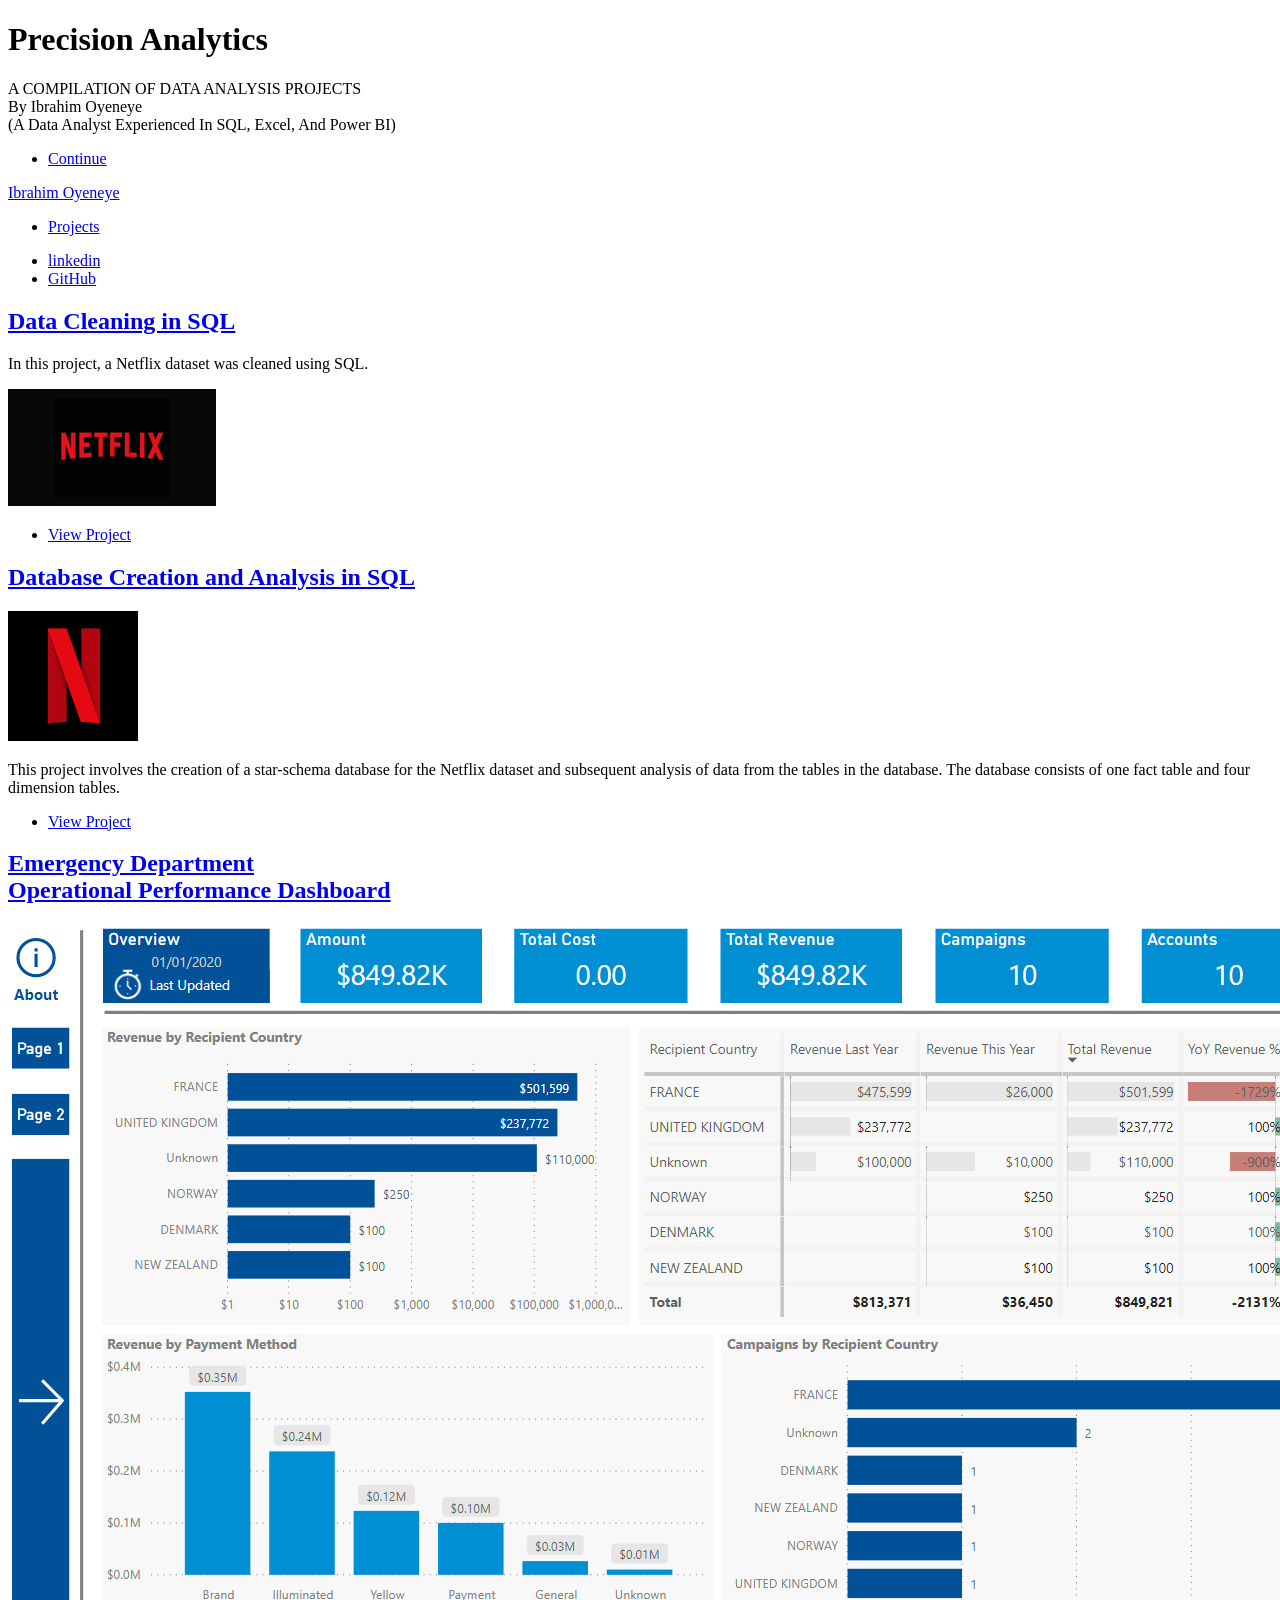
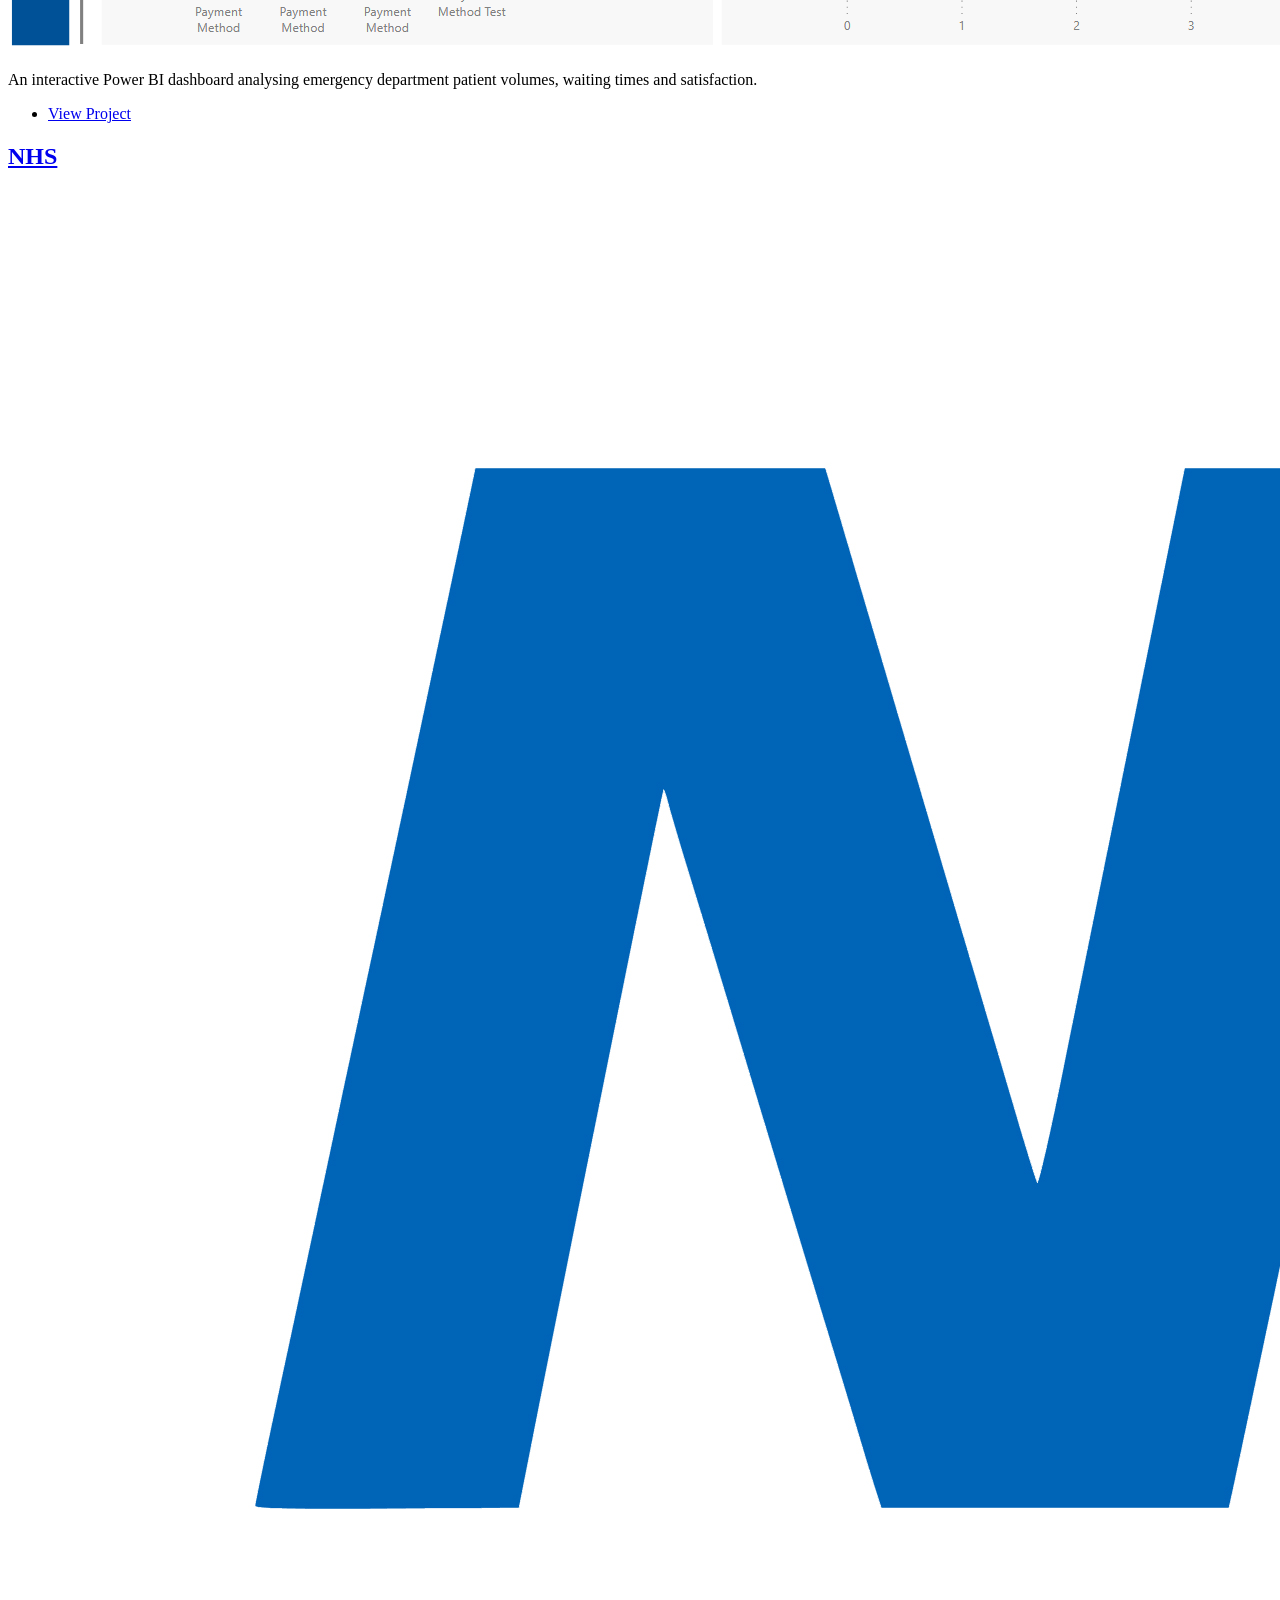
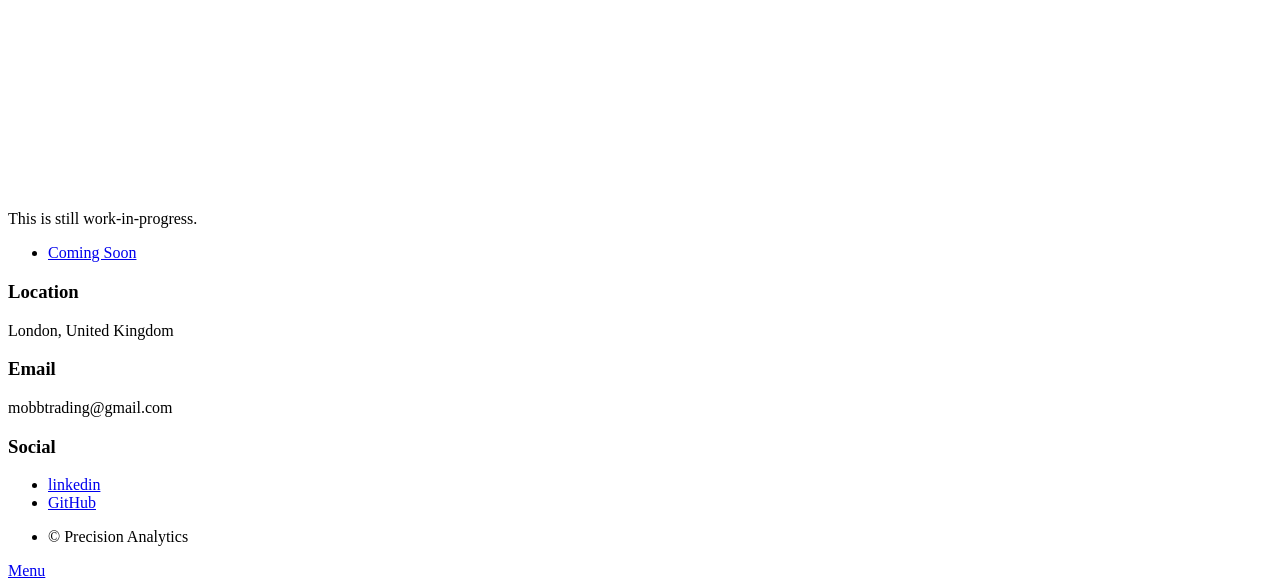
==== index.html @ 476dba78 "Update index.html Added the emergency room operational performance dashboard." ====
<!DOCTYPE HTML>
<!--
	Massively by HTML5 UP
	html5up.net | @ajlkn
	Free for personal and commercial use under the CCA 3.0 license (html5up.net/license)
-->
<html>
	<head>
		<title>Precision Analytics Portfolio</title>
		<meta charset="utf-8" />
		<meta name="viewport" content="width=device-width, initial-scale=1, user-scalable=no" />
		<link rel="stylesheet" href="assets/css/main.css" />
		<noscript><link rel="stylesheet" href="assets/css/noscript.css" /></noscript>
	</head>
	<body class="is-preload">

		<!-- Wrapper -->
			<div id="wrapper" class="fade-in">

				<!-- Intro -->
					<div id="intro">
						<h1>Precision Analytics<br />
						</h1>
						<p style="text-transform: uppercase;">A Compilation of Data Analysis Projects</a><br />
							<span style="text-transform: capitalize;">by Ibrahim Oyeneye <br />
							<span style="text-transform: capitalize;">(A Data Analyst Experienced in SQL, Excel, and Power BI)</a></p>
						<ul class="actions">
							<li><a href="#header" class="button icon solid solo fa-arrow-down scrolly">Continue</a></li>
						</ul>
					</div>

				<!-- Header -->
					<header id="header">
						<a href="index.html" class="logo">Ibrahim Oyeneye</a>
					</header>

				<!-- Nav -->
					<nav id="nav">
						<ul class="links">
							<li class="active"><a href="index.html">Projects</a></li>
							
						</ul>
						<ul class="icons">
							<li><a href="https://www.linkedin.com/in/ibrahim-ademola-oyeneye-aca-0a374046/" class="icon brands alt fa-linkedin"><span class="label">linkedin</span></a></li>
							<li><a href="https://github.com/ioyeneye?tab=repositories" class="icon brands alt fa-github"><span class="label">GitHub</span></a></li>
						</ul>
					</nav>

				<!-- Main -->
					<div id="main">

						<!-- Featured Post -->
							<article class="post featured">
								<header class="major">
									<h2><a href="https://github.com/iamoyeneye/Netflix/blob/main/Netflix_Data_Cleaning.sql">Data Cleaning in SQL<br />
									</a></h2>
									<p>In this project, a Netflix dataset was cleaned using SQL.</p>
								</header>
								<a href="https://github.com/iamoyeneye/Netflix/blob/main/Netflix_Data_Cleaning.sql" class="image main"><img src="images/Netflix" alt="" /></a>
								<ul class="actions special">
									<li><a href="https://github.com/iamoyeneye/Netflix/blob/main/Netflix_Data_Cleaning.sql" class="button large">View Project</a></li>
								</ul>
							</article>

						<!-- Posts -->
							<section class="posts">
								<article>
									<header>
										
										<h2><a href="https://github.com/iamoyeneye/Netflix/blob/main/Netflix_Database_Creation_and_Analysis.sql">Database Creation and Analysis in SQL<br />
										</a></h2>
									</header>
									<a href="https://github.com/iamoyeneye/Netflix/blob/main/Netflix_Database_Creation_and_Analysis.sql" class="image fit"><img src="images/Netflix Logo" alt="" /></a>
									<p>This project involves the creation of a star-schema database for the Netflix dataset and subsequent analysis of data from the tables in the database. The database consists of one fact table and four dimension tables.</p>
									<ul class="actions special">
										<li><a href="https://github.com/iamoyeneye/Netflix/blob/main/Netflix_Database_Creation_and_Analysis.sql" class="button">View Project</a></li>
									</ul>
								</article>
								<article>
									<header>
										
										<h2><a href="emergency-department-dashboard.html">Emergency Department<br />
										Operational Performance Dashboard</a></h2>
									</header>
									<a href="emergency-department-dashboard.html" class="image fit">
										<img src="images/PowerBI" alt="Emergency Department Operational Performance Dashboard" />
									</a>
									<p>
										An interactive Power BI dashboard analysing emergency department
    									patient volumes, waiting times and satisfaction.
									</p>
									<ul class="actions special">
										<li><a href="emergency-department-dashboard.html class="button">View Project</a></li>
									</ul>
								</article>
								<article>			
									<header>
										
										<h2><a href="#">NHS<br />
										</a></h2>
									</header>
									<a href="#" class="image fit"><img src="images/NHS.jpg" alt="" /></a>
									<p>This is still work-in-progress.</p>
									<ul class="actions special">
										<li><a href="#" class="button">Coming Soon</a></li>
									</ul>
								</article>
								
							</section>

						

					</div>

				<!-- Footer -->
					<footer id="footer">
						
						<section class="split contact">
							<section class="alt">
								<h3>Location</h3>
								<p>London, United Kingdom</p>
							</section>
							<section>
								<h3>Email</h3>
								<p>mobbtrading@gmail.com</p>
							</section>
							<section>
								<h3>Social</h3>
								<ul class="icons alt">
									<li><a href="https://www.linkedin.com/in/ibrahim-ademola-oyeneye-aca-0a374046/" class="icon brands alt fa-linkedin"><span class="label">linkedin</span></a></li>
									<li><a href="https://github.com/ioyeneye?tab=repositories" class="icon brands alt fa-github"><span class="label">GitHub</span></a></li>
								</ul>
							</section>
						</section>
					</footer>

				<!-- Copyright -->
					<div id="copyright">
						<ul><li>&copy; Precision Analytics</li>
					</div>

			</div>

		<!-- Scripts -->
			<script src="assets/js/jquery.min.js"></script>
			<script src="assets/js/jquery.scrollex.min.js"></script>
			<script src="assets/js/jquery.scrolly.min.js"></script>
			<script src="assets/js/browser.min.js"></script>
			<script src="assets/js/breakpoints.min.js"></script>
			<script src="assets/js/util.js"></script>
			<script src="assets/js/main.js"></script>

	</body>
</html>
---- assets/css/main.css ----
@import url(fontawesome-all.min.css);
@import url("https://fonts.googleapis.com/css?family=Merriweather:300,700,300italic,700italic|Source+Sans+Pro:900");

/*
	Massively by HTML5 UP
	html5up.net | @ajlkn
	Free for personal and commercial use under the CCA 3.0 license (html5up.net/license)
*/

html, body, div, span, applet, object,
iframe, h1, h2, h3, h4, h5, h6, p, blockquote,
pre, a, abbr, acronym, address, big, cite,
code, del, dfn, em, img, ins, kbd, q, s, samp,
small, strike, strong, sub, sup, tt, var, b,
u, i, center, dl, dt, dd, ol, ul, li, fieldset,
form, label, legend, table, caption, tbody,
tfoot, thead, tr, th, td, article, aside,
canvas, details, embed, figure, figcaption,
footer, header, hgroup, menu, nav, output, ruby,
section, summary, time, mark, audio, video {
	margin: 0;
	padding: 0;
	border: 0;
	font-size: 100%;
	font: inherit;
	vertical-align: baseline;}

article, aside, details, figcaption, figure,
footer, header, hgroup, menu, nav, section {
	display: block;}

body {
	line-height: 1;
}

ol, ul {
	list-style: none;
}

blockquote, q {
	quotes: none;
}

	blockquote:before, blockquote:after, q:before, q:after {
		content: '';
		content: none;
	}

table {
	border-collapse: collapse;
	border-spacing: 0;
}

body {
	-webkit-text-size-adjust: none;
}

mark {
	background-color: transparent;
	color: inherit;
}

input::-moz-focus-inner {
	border: 0;
	padding: 0;
}

input, select, textarea {
	-moz-appearance: none;
	-webkit-appearance: none;
	-ms-appearance: none;
	appearance: none;
}

/* Basic */

	@-ms-viewport {
		width: device-width;
	}

	body {
		-ms-overflow-style: scrollbar;
	}

	@media screen and (max-width: 480px) {

		html, body {
			min-width: 320px;
		}

	}

	html {
		box-sizing: border-box;
	}

	*, *:before, *:after {
		box-sizing: inherit;
	}

	body {
		background-color: #1e252d;
	}

		body.is-preload *, body.is-preload *:before, body.is-preload *:after {
			-moz-animation: none !important;
			-webkit-animation: none !important;
			-ms-animation: none !important;
			animation: none !important;
			-moz-transition: none !important;
			-webkit-transition: none !important;
			-ms-transition: none !important;
			transition: none !important;
		}

/* Type */

	html {
		font-size: 16pt;
	}

		@media screen and (max-width: 1680px) {

			html {
				font-size: 12pt;
			}

		}

		@media screen and (max-width: 1280px) {

			html {
				font-size: 11pt;
			}

		}

		@media screen and (max-width: 360px) {

			html {
				font-size: 10pt;
			}

		}

	body {
		color: #212931;
	}

	body, input, select, textarea {
		font-family: "Merriweather", Georgia, serif;
		font-weight: 300;
		font-size: 1rem;
		line-height: 2.375;
	}

	a {
		-moz-transition: color 0.2s ease-in-out, background-color 0.2s ease-in-out, border-color 0.2s ease-in-out, box-shadow 0.2s ease-in-out;
		-webkit-transition: color 0.2s ease-in-out, background-color 0.2s ease-in-out, border-color 0.2s ease-in-out, box-shadow 0.2s ease-in-out;
		-ms-transition: color 0.2s ease-in-out, background-color 0.2s ease-in-out, border-color 0.2s ease-in-out, box-shadow 0.2s ease-in-out;
		transition: color 0.2s ease-in-out, background-color 0.2s ease-in-out, border-color 0.2s ease-in-out, box-shadow 0.2s ease-in-out;
		border-bottom: dotted 1px;
		text-decoration: none;
	}

		a:hover {
			border-bottom-color: transparent;
		}

	strong, b {
		font-weight: 600;
	}

	em, i {
		font-style: italic;
	}

	p {
		text-align: justify;
		margin: 0 0 2rem 0;
	}

	h1, h2, h3, h4, h5, h6 {
		font-family: "Source Sans Pro", Helvetica, sans-serif;
		font-weight: 900;
		line-height: 1.5;
		letter-spacing: 0.075em;
		text-transform: uppercase;
		margin: 0 0 1rem 0;
	}

		h1 a, h2 a, h3 a, h4 a, h5 a, h6 a {
			border-bottom: 0;
			color: inherit;
			text-decoration: none;
		}

	h1 {
		font-size: 4rem;
		line-height: 1.1;
		margin: 0 0 2rem 0;
	}

	h2 {
		font-size: 1.75rem;
		line-height: 1.3;
		margin: 0 0 1.5rem 0;
	}

	h3 {
		font-size: 1.25rem;
		margin: 0 0 1.5rem 0;
	}

	h4 {
		font-size: 1rem;
	}

	h5 {
		font-size: 0.9rem;
	}

	h6 {
		font-size: 0.8rem;
	}

	sub {
		font-size: 0.8rem;
		position: relative;
		top: 0.5rem;
	}

	sup {
		font-size: 0.8rem;
		position: relative;
		top: -0.5rem;
	}

	blockquote {
		border-left: solid 4px;
		font-style: italic;
		margin: 0 0 2rem 0;
		padding: 0.5rem 0 0.5rem 2rem;
	}

	code {
		border: solid 2px;
		font-family: "Courier New", monospace;
		font-size: 0.9rem;
		margin: 0 0.25rem;
		padding: 0.25rem 0.65rem;
	}

	pre {
		-webkit-overflow-scrolling: touch;
		font-family: "Courier New", monospace;
		font-size: 0.9rem;
		margin: 0 0 2rem 0;
	}

		pre code {
			display: block;
			line-height: 1.75;
			padding: 1rem 1.5rem;
			overflow-x: auto;
		}

	hr {
		border: 0;
		border-bottom: solid 2px;
		margin: 3rem 0;
	}

		hr.major {
			margin: 5rem 0;
		}

	.align-left {
		text-align: left;
	}

	.align-center {
		text-align: center;
	}

	.align-right {
		text-align: right;
	}

	input, select, textarea {
		color: #212931;
	}

	a {
		color: #212931;
		border-bottom-color: rgba(33, 41, 49, 0.5);
	}

		a:hover {
			border-bottom-color: transparent;
			color: #18bfef !important;
		}

	strong, b {
		color: #212931;
	}

	h1, h2, h3, h4, h5, h6 {
		color: #212931;
	}

	blockquote {
		border-left-color: #eeeeee;
	}

	code {
		background: rgba(220, 220, 220, 0.25);
		border-color: #eeeeee;
	}

	hr {
		border-bottom-color: #eeeeee;
	}

/* Row */

	.row {
		display: flex;
		flex-wrap: wrap;
		box-sizing: border-box;
		align-items: stretch;
	}

		.row > * {
			box-sizing: border-box;
		}

		.row.gtr-uniform > * > :last-child {
			margin-bottom: 0;
		}

		.row.aln-left {
			justify-content: flex-start;
		}

		.row.aln-center {
			justify-content: center;
		}

		.row.aln-right {
			justify-content: flex-end;
		}

		.row.aln-top {
			align-items: flex-start;
		}

		.row.aln-middle {
			align-items: center;
		}

		.row.aln-bottom {
			align-items: flex-end;
		}

		.row > .imp {
			order: -1;
		}

		.row > .col-1 {
			width: 8.33333%;
		}

		.row > .off-1 {
			margin-left: 8.33333%;
		}

		.row > .col-2 {
			width: 16.66667%;
		}

		.row > .off-2 {
			margin-left: 16.66667%;
		}

		.row > .col-3 {
			width: 25%;
		}

		.row > .off-3 {
			margin-left: 25%;
		}

		.row > .col-4 {
			width: 33.33333%;
		}

		.row > .off-4 {
			margin-left: 33.33333%;
		}

		.row > .col-5 {
			width: 41.66667%;
		}

		.row > .off-5 {
			margin-left: 41.66667%;
		}

		.row > .col-6 {
			width: 50%;
		}

		.row > .off-6 {
			margin-left: 50%;
		}

		.row > .col-7 {
			width: 58.33333%;
		}

		.row > .off-7 {
			margin-left: 58.33333%;
		}

		.row > .col-8 {
			width: 66.66667%;
		}

		.row > .off-8 {
			margin-left: 66.66667%;
		}

		.row > .col-9 {
			width: 75%;
		}

		.row > .off-9 {
			margin-left: 75%;
		}

		.row > .col-10 {
			width: 83.33333%;
		}

		.row > .off-10 {
			margin-left: 83.33333%;
		}

		.row > .col-11 {
			width: 91.66667%;
		}

		.row > .off-11 {
			margin-left: 91.66667%;
		}

		.row > .col-12 {
			width: 100%;
		}

		.row > .off-12 {
			margin-left: 100%;
		}

		.row.gtr-0 {
			margin-top: 0;
			margin-left: 0rem;
		}

			.row.gtr-0 > * {
				padding: 0 0 0 0rem;
			}

			.row.gtr-0.gtr-uniform {
				margin-top: 0rem;
			}

				.row.gtr-0.gtr-uniform > * {
					padding-top: 0rem;
				}

		.row.gtr-25 {
			margin-top: 0;
			margin-left: -0.375rem;
		}

			.row.gtr-25 > * {
				padding: 0 0 0 0.375rem;
			}

			.row.gtr-25.gtr-uniform {
				margin-top: -0.375rem;
			}

				.row.gtr-25.gtr-uniform > * {
					padding-top: 0.375rem;
				}

		.row.gtr-50 {
			margin-top: 0;
			margin-left: -0.75rem;
		}

			.row.gtr-50 > * {
				padding: 0 0 0 0.75rem;
			}

			.row.gtr-50.gtr-uniform {
				margin-top: -0.75rem;
			}

				.row.gtr-50.gtr-uniform > * {
					padding-top: 0.75rem;
				}

		.row {
			margin-top: 0;
			margin-left: -1.5rem;
		}

			.row > * {
				padding: 0 0 0 1.5rem;
			}

			.row.gtr-uniform {
				margin-top: -1.5rem;
			}

				.row.gtr-uniform > * {
					padding-top: 1.5rem;
				}

		.row.gtr-150 {
			margin-top: 0;
			margin-left: -2.25rem;
		}

			.row.gtr-150 > * {
				padding: 0 0 0 2.25rem;
			}

			.row.gtr-150.gtr-uniform {
				margin-top: -2.25rem;
			}

				.row.gtr-150.gtr-uniform > * {
					padding-top: 2.25rem;
				}

		.row.gtr-200 {
			margin-top: 0;
			margin-left: -3rem;
		}

			.row.gtr-200 > * {
				padding: 0 0 0 3rem;
			}

			.row.gtr-200.gtr-uniform {
				margin-top: -3rem;
			}

				.row.gtr-200.gtr-uniform > * {
					padding-top: 3rem;
				}

		@media screen and (max-width: 1680px) {

			.row {
				display: flex;
				flex-wrap: wrap;
				box-sizing: border-box;
				align-items: stretch;
			}

				.row > * {
					box-sizing: border-box;
				}

				.row.gtr-uniform > * > :last-child {
					margin-bottom: 0;
				}

				.row.aln-left {
					justify-content: flex-start;
				}

				.row.aln-center {
					justify-content: center;
				}

				.row.aln-right {
					justify-content: flex-end;
				}

				.row.aln-top {
					align-items: flex-start;
				}

				.row.aln-middle {
					align-items: center;
				}

				.row.aln-bottom {
					align-items: flex-end;
				}

				.row > .imp-xlarge {
					order: -1;
				}

				.row > .col-1-xlarge {
					width: 8.33333%;
				}

				.row > .off-1-xlarge {
					margin-left: 8.33333%;
				}

				.row > .col-2-xlarge {
					width: 16.66667%;
				}

				.row > .off-2-xlarge {
					margin-left: 16.66667%;
				}

				.row > .col-3-xlarge {
					width: 25%;
				}

				.row > .off-3-xlarge {
					margin-left: 25%;
				}

				.row > .col-4-xlarge {
					width: 33.33333%;
				}

				.row > .off-4-xlarge {
					margin-left: 33.33333%;
				}

				.row > .col-5-xlarge {
					width: 41.66667%;
				}

				.row > .off-5-xlarge {
					margin-left: 41.66667%;
				}

				.row > .col-6-xlarge {
					width: 50%;
				}

				.row > .off-6-xlarge {
					margin-left: 50%;
				}

				.row > .col-7-xlarge {
					width: 58.33333%;
				}

				.row > .off-7-xlarge {
					margin-left: 58.33333%;
				}

				.row > .col-8-xlarge {
					width: 66.66667%;
				}

				.row > .off-8-xlarge {
					margin-left: 66.66667%;
				}

				.row > .col-9-xlarge {
					width: 75%;
				}

				.row > .off-9-xlarge {
					margin-left: 75%;
				}

				.row > .col-10-xlarge {
					width: 83.33333%;
				}

				.row > .off-10-xlarge {
					margin-left: 83.33333%;
				}

				.row > .col-11-xlarge {
					width: 91.66667%;
				}

				.row > .off-11-xlarge {
					margin-left: 91.66667%;
				}

				.row > .col-12-xlarge {
					width: 100%;
				}

				.row > .off-12-xlarge {
					margin-left: 100%;
				}

				.row.gtr-0 {
					margin-top: 0;
					margin-left: 0rem;
				}

					.row.gtr-0 > * {
						padding: 0 0 0 0rem;
					}

					.row.gtr-0.gtr-uniform {
						margin-top: 0rem;
					}

						.row.gtr-0.gtr-uniform > * {
							padding-top: 0rem;
						}

				.row.gtr-25 {
					margin-top: 0;
					margin-left: -0.375rem;
				}

					.row.gtr-25 > * {
						padding: 0 0 0 0.375rem;
					}

					.row.gtr-25.gtr-uniform {
						margin-top: -0.375rem;
					}

						.row.gtr-25.gtr-uniform > * {
							padding-top: 0.375rem;
						}

				.row.gtr-50 {
					margin-top: 0;
					margin-left: -0.75rem;
				}

					.row.gtr-50 > * {
						padding: 0 0 0 0.75rem;
					}

					.row.gtr-50.gtr-uniform {
						margin-top: -0.75rem;
					}

						.row.gtr-50.gtr-uniform > * {
							padding-top: 0.75rem;
						}

				.row {
					margin-top: 0;
					margin-left: -1.5rem;
				}

					.row > * {
						padding: 0 0 0 1.5rem;
					}

					.row.gtr-uniform {
						margin-top: -1.5rem;
					}

						.row.gtr-uniform > * {
							padding-top: 1.5rem;
						}

				.row.gtr-150 {
					margin-top: 0;
					margin-left: -2.25rem;
				}

					.row.gtr-150 > * {
						padding: 0 0 0 2.25rem;
					}

					.row.gtr-150.gtr-uniform {
						margin-top: -2.25rem;
					}

						.row.gtr-150.gtr-uniform > * {
							padding-top: 2.25rem;
						}

				.row.gtr-200 {
					margin-top: 0;
					margin-left: -3rem;
				}

					.row.gtr-200 > * {
						padding: 0 0 0 3rem;
					}

					.row.gtr-200.gtr-uniform {
						margin-top: -3rem;
					}

						.row.gtr-200.gtr-uniform > * {
							padding-top: 3rem;
						}

		}

		@media screen and (max-width: 1280px) {

			.row {
				display: flex;
				flex-wrap: wrap;
				box-sizing: border-box;
				align-items: stretch;
			}

				.row > * {
					box-sizing: border-box;
				}

				.row.gtr-uniform > * > :last-child {
					margin-bottom: 0;
				}

				.row.aln-left {
					justify-content: flex-start;
				}

				.row.aln-center {
					justify-content: center;
				}

				.row.aln-right {
					justify-content: flex-end;
				}

				.row.aln-top {
					align-items: flex-start;
				}

				.row.aln-middle {
					align-items: center;
				}

				.row.aln-bottom {
					align-items: flex-end;
				}

				.row > .imp-large {
					order: -1;
				}

				.row > .col-1-large {
					width: 8.33333%;
				}

				.row > .off-1-large {
					margin-left: 8.33333%;
				}

				.row > .col-2-large {
					width: 16.66667%;
				}

				.row > .off-2-large {
					margin-left: 16.66667%;
				}

				.row > .col-3-large {
					width: 25%;
				}

				.row > .off-3-large {
					margin-left: 25%;
				}

				.row > .col-4-large {
					width: 33.33333%;
				}

				.row > .off-4-large {
					margin-left: 33.33333%;
				}

				.row > .col-5-large {
					width: 41.66667%;
				}

				.row > .off-5-large {
					margin-left: 41.66667%;
				}

				.row > .col-6-large {
					width: 50%;
				}

				.row > .off-6-large {
					margin-left: 50%;
				}

				.row > .col-7-large {
					width: 58.33333%;
				}

				.row > .off-7-large {
					margin-left: 58.33333%;
				}

				.row > .col-8-large {
					width: 66.66667%;
				}

				.row > .off-8-large {
					margin-left: 66.66667%;
				}

				.row > .col-9-large {
					width: 75%;
				}

				.row > .off-9-large {
					margin-left: 75%;
				}

				.row > .col-10-large {
					width: 83.33333%;
				}

				.row > .off-10-large {
					margin-left: 83.33333%;
				}

				.row > .col-11-large {
					width: 91.66667%;
				}

				.row > .off-11-large {
					margin-left: 91.66667%;
				}

				.row > .col-12-large {
					width: 100%;
				}

				.row > .off-12-large {
					margin-left: 100%;
				}

				.row.gtr-0 {
					margin-top: 0;
					margin-left: 0rem;
				}

					.row.gtr-0 > * {
						padding: 0 0 0 0rem;
					}

					.row.gtr-0.gtr-uniform {
						margin-top: 0rem;
					}

						.row.gtr-0.gtr-uniform > * {
							padding-top: 0rem;
						}

				.row.gtr-25 {
					margin-top: 0;
					margin-left: -0.375rem;
				}

					.row.gtr-25 > * {
						padding: 0 0 0 0.375rem;
					}

					.row.gtr-25.gtr-uniform {
						margin-top: -0.375rem;
					}

						.row.gtr-25.gtr-uniform > * {
							padding-top: 0.375rem;
						}

				.row.gtr-50 {
					margin-top: 0;
					margin-left: -0.75rem;
				}

					.row.gtr-50 > * {
						padding: 0 0 0 0.75rem;
					}

					.row.gtr-50.gtr-uniform {
						margin-top: -0.75rem;
					}

						.row.gtr-50.gtr-uniform > * {
							padding-top: 0.75rem;
						}

				.row {
					margin-top: 0;
					margin-left: -1.5rem;
				}

					.row > * {
						padding: 0 0 0 1.5rem;
					}

					.row.gtr-uniform {
						margin-top: -1.5rem;
					}

						.row.gtr-uniform > * {
							padding-top: 1.5rem;
						}

				.row.gtr-150 {
					margin-top: 0;
					margin-left: -2.25rem;
				}

					.row.gtr-150 > * {
						padding: 0 0 0 2.25rem;
					}

					.row.gtr-150.gtr-uniform {
						margin-top: -2.25rem;
					}

						.row.gtr-150.gtr-uniform > * {
							padding-top: 2.25rem;
						}

				.row.gtr-200 {
					margin-top: 0;
					margin-left: -3rem;
				}

					.row.gtr-200 > * {
						padding: 0 0 0 3rem;
					}

					.row.gtr-200.gtr-uniform {
						margin-top: -3rem;
					}

						.row.gtr-200.gtr-uniform > * {
							padding-top: 3rem;
						}

		}

		@media screen and (max-width: 980px) {

			.row {
				display: flex;
				flex-wrap: wrap;
				box-sizing: border-box;
				align-items: stretch;
			}

				.row > * {
					box-sizing: border-box;
				}

				.row.gtr-uniform > * > :last-child {
					margin-bottom: 0;
				}

				.row.aln-left {
					justify-content: flex-start;
				}

				.row.aln-center {
					justify-content: center;
				}

				.row.aln-right {
					justify-content: flex-end;
				}

				.row.aln-top {
					align-items: flex-start;
				}

				.row.aln-middle {
					align-items: center;
				}

				.row.aln-bottom {
					align-items: flex-end;
				}

				.row > .imp-medium {
					order: -1;
				}

				.row > .col-1-medium {
					width: 8.33333%;
				}

				.row > .off-1-medium {
					margin-left: 8.33333%;
				}

				.row > .col-2-medium {
					width: 16.66667%;
				}

				.row > .off-2-medium {
					margin-left: 16.66667%;
				}

				.row > .col-3-medium {
					width: 25%;
				}

				.row > .off-3-medium {
					margin-left: 25%;
				}

				.row > .col-4-medium {
					width: 33.33333%;
				}

				.row > .off-4-medium {
					margin-left: 33.33333%;
				}

				.row > .col-5-medium {
					width: 41.66667%;
				}

				.row > .off-5-medium {
					margin-left: 41.66667%;
				}

				.row > .col-6-medium {
					width: 50%;
				}

				.row > .off-6-medium {
					margin-left: 50%;
				}

				.row > .col-7-medium {
					width: 58.33333%;
				}

				.row > .off-7-medium {
					margin-left: 58.33333%;
				}

				.row > .col-8-medium {
					width: 66.66667%;
				}

				.row > .off-8-medium {
					margin-left: 66.66667%;
				}

				.row > .col-9-medium {
					width: 75%;
				}

				.row > .off-9-medium {
					margin-left: 75%;
				}

				.row > .col-10-medium {
					width: 83.33333%;
				}

				.row > .off-10-medium {
					margin-left: 83.33333%;
				}

				.row > .col-11-medium {
					width: 91.66667%;
				}

				.row > .off-11-medium {
					margin-left: 91.66667%;
				}

				.row > .col-12-medium {
					width: 100%;
				}

				.row > .off-12-medium {
					margin-left: 100%;
				}

				.row.gtr-0 {
					margin-top: 0;
					margin-left: 0rem;
				}

					.row.gtr-0 > * {
						padding: 0 0 0 0rem;
					}

					.row.gtr-0.gtr-uniform {
						margin-top: 0rem;
					}

						.row.gtr-0.gtr-uniform > * {
							padding-top: 0rem;
						}

				.row.gtr-25 {
					margin-top: 0;
					margin-left: -0.375rem;
				}

					.row.gtr-25 > * {
						padding: 0 0 0 0.375rem;
					}

					.row.gtr-25.gtr-uniform {
						margin-top: -0.375rem;
					}

						.row.gtr-25.gtr-uniform > * {
							padding-top: 0.375rem;
						}

				.row.gtr-50 {
					margin-top: 0;
					margin-left: -0.75rem;
				}

					.row.gtr-50 > * {
						padding: 0 0 0 0.75rem;
					}

					.row.gtr-50.gtr-uniform {
						margin-top: -0.75rem;
					}

						.row.gtr-50.gtr-uniform > * {
							padding-top: 0.75rem;
						}

				.row {
					margin-top: 0;
					margin-left: -1.5rem;
				}

					.row > * {
						padding: 0 0 0 1.5rem;
					}

					.row.gtr-uniform {
						margin-top: -1.5rem;
					}

						.row.gtr-uniform > * {
							padding-top: 1.5rem;
						}

				.row.gtr-150 {
					margin-top: 0;
					margin-left: -2.25rem;
				}

					.row.gtr-150 > * {
						padding: 0 0 0 2.25rem;
					}

					.row.gtr-150.gtr-uniform {
						margin-top: -2.25rem;
					}

						.row.gtr-150.gtr-uniform > * {
							padding-top: 2.25rem;
						}

				.row.gtr-200 {
					margin-top: 0;
					margin-left: -3rem;
				}

					.row.gtr-200 > * {
						padding: 0 0 0 3rem;
					}

					.row.gtr-200.gtr-uniform {
						margin-top: -3rem;
					}

						.row.gtr-200.gtr-uniform > * {
							padding-top: 3rem;
						}

		}

		@media screen and (max-width: 736px) {

			.row {
				display: flex;
				flex-wrap: wrap;
				box-sizing: border-box;
				align-items: stretch;
			}

				.row > * {
					box-sizing: border-box;
				}

				.row.gtr-uniform > * > :last-child {
					margin-bottom: 0;
				}

				.row.aln-left {
					justify-content: flex-start;
				}

				.row.aln-center {
					justify-content: center;
				}

				.row.aln-right {
					justify-content: flex-end;
				}

				.row.aln-top {
					align-items: flex-start;
				}

				.row.aln-middle {
					align-items: center;
				}

				.row.aln-bottom {
					align-items: flex-end;
				}

				.row > .imp-small {
					order: -1;
				}

				.row > .col-1-small {
					width: 8.33333%;
				}

				.row > .off-1-small {
					margin-left: 8.33333%;
				}

				.row > .col-2-small {
					width: 16.66667%;
				}

				.row > .off-2-small {
					margin-left: 16.66667%;
				}

				.row > .col-3-small {
					width: 25%;
				}

				.row > .off-3-small {
					margin-left: 25%;
				}

				.row > .col-4-small {
					width: 33.33333%;
				}

				.row > .off-4-small {
					margin-left: 33.33333%;
				}

				.row > .col-5-small {
					width: 41.66667%;
				}

				.row > .off-5-small {
					margin-left: 41.66667%;
				}

				.row > .col-6-small {
					width: 50%;
				}

				.row > .off-6-small {
					margin-left: 50%;
				}

				.row > .col-7-small {
					width: 58.33333%;
				}

				.row > .off-7-small {
					margin-left: 58.33333%;
				}

				.row > .col-8-small {
					width: 66.66667%;
				}

				.row > .off-8-small {
					margin-left: 66.66667%;
				}

				.row > .col-9-small {
					width: 75%;
				}

				.row > .off-9-small {
					margin-left: 75%;
				}

				.row > .col-10-small {
					width: 83.33333%;
				}

				.row > .off-10-small {
					margin-left: 83.33333%;
				}

				.row > .col-11-small {
					width: 91.66667%;
				}

				.row > .off-11-small {
					margin-left: 91.66667%;
				}

				.row > .col-12-small {
					width: 100%;
				}

				.row > .off-12-small {
					margin-left: 100%;
				}

				.row.gtr-0 {
					margin-top: 0;
					margin-left: 0rem;
				}

					.row.gtr-0 > * {
						padding: 0 0 0 0rem;
					}

					.row.gtr-0.gtr-uniform {
						margin-top: 0rem;
					}

						.row.gtr-0.gtr-uniform > * {
							padding-top: 0rem;
						}

				.row.gtr-25 {
					margin-top: 0;
					margin-left: -0.375rem;
				}

					.row.gtr-25 > * {
						padding: 0 0 0 0.375rem;
					}

					.row.gtr-25.gtr-uniform {
						margin-top: -0.375rem;
					}

						.row.gtr-25.gtr-uniform > * {
							padding-top: 0.375rem;
						}

				.row.gtr-50 {
					margin-top: 0;
					margin-left: -0.75rem;
				}

					.row.gtr-50 > * {
						padding: 0 0 0 0.75rem;
					}

					.row.gtr-50.gtr-uniform {
						margin-top: -0.75rem;
					}

						.row.gtr-50.gtr-uniform > * {
							padding-top: 0.75rem;
						}

				.row {
					margin-top: 0;
					margin-left: -1.5rem;
				}

					.row > * {
						padding: 0 0 0 1.5rem;
					}

					.row.gtr-uniform {
						margin-top: -1.5rem;
					}

						.row.gtr-uniform > * {
							padding-top: 1.5rem;
						}

				.row.gtr-150 {
					margin-top: 0;
					margin-left: -2.25rem;
				}

					.row.gtr-150 > * {
						padding: 0 0 0 2.25rem;
					}

					.row.gtr-150.gtr-uniform {
						margin-top: -2.25rem;
					}

						.row.gtr-150.gtr-uniform > * {
							padding-top: 2.25rem;
						}

				.row.gtr-200 {
					margin-top: 0;
					margin-left: -3rem;
				}

					.row.gtr-200 > * {
						padding: 0 0 0 3rem;
					}

					.row.gtr-200.gtr-uniform {
						margin-top: -3rem;
					}

						.row.gtr-200.gtr-uniform > * {
							padding-top: 3rem;
						}

		}

		@media screen and (max-width: 480px) {

			.row {
				display: flex;
				flex-wrap: wrap;
				box-sizing: border-box;
				align-items: stretch;
			}

				.row > * {
					box-sizing: border-box;
				}

				.row.gtr-uniform > * > :last-child {
					margin-bottom: 0;
				}

				.row.aln-left {
					justify-content: flex-start;
				}

				.row.aln-center {
					justify-content: center;
				}

				.row.aln-right {
					justify-content: flex-end;
				}

				.row.aln-top {
					align-items: flex-start;
				}

				.row.aln-middle {
					align-items: center;
				}

				.row.aln-bottom {
					align-items: flex-end;
				}

				.row > .imp-xsmall {
					order: -1;
				}

				.row > .col-1-xsmall {
					width: 8.33333%;
				}

				.row > .off-1-xsmall {
					margin-left: 8.33333%;
				}

				.row > .col-2-xsmall {
					width: 16.66667%;
				}

				.row > .off-2-xsmall {
					margin-left: 16.66667%;
				}

				.row > .col-3-xsmall {
					width: 25%;
				}

				.row > .off-3-xsmall {
					margin-left: 25%;
				}

				.row > .col-4-xsmall {
					width: 33.33333%;
				}

				.row > .off-4-xsmall {
					margin-left: 33.33333%;
				}

				.row > .col-5-xsmall {
					width: 41.66667%;
				}

				.row > .off-5-xsmall {
					margin-left: 41.66667%;
				}

				.row > .col-6-xsmall {
					width: 50%;
				}

				.row > .off-6-xsmall {
					margin-left: 50%;
				}

				.row > .col-7-xsmall {
					width: 58.33333%;
				}

				.row > .off-7-xsmall {
					margin-left: 58.33333%;
				}

				.row > .col-8-xsmall {
					width: 66.66667%;
				}

				.row > .off-8-xsmall {
					margin-left: 66.66667%;
				}

				.row > .col-9-xsmall {
					width: 75%;
				}

				.row > .off-9-xsmall {
					margin-left: 75%;
				}

				.row > .col-10-xsmall {
					width: 83.33333%;
				}

				.row > .off-10-xsmall {
					margin-left: 83.33333%;
				}

				.row > .col-11-xsmall {
					width: 91.66667%;
				}

				.row > .off-11-xsmall {
					margin-left: 91.66667%;
				}

				.row > .col-12-xsmall {
					width: 100%;
				}

				.row > .off-12-xsmall {
					margin-left: 100%;
				}

				.row.gtr-0 {
					margin-top: 0;
					margin-left: 0rem;
				}

					.row.gtr-0 > * {
						padding: 0 0 0 0rem;
					}

					.row.gtr-0.gtr-uniform {
						margin-top: 0rem;
					}

						.row.gtr-0.gtr-uniform > * {
							padding-top: 0rem;
						}

				.row.gtr-25 {
					margin-top: 0;
					margin-left: -0.375rem;
				}

					.row.gtr-25 > * {
						padding: 0 0 0 0.375rem;
					}

					.row.gtr-25.gtr-uniform {
						margin-top: -0.375rem;
					}

						.row.gtr-25.gtr-uniform > * {
							padding-top: 0.375rem;
						}

				.row.gtr-50 {
					margin-top: 0;
					margin-left: -0.75rem;
				}

					.row.gtr-50 > * {
						padding: 0 0 0 0.75rem;
					}

					.row.gtr-50.gtr-uniform {
						margin-top: -0.75rem;
					}

						.row.gtr-50.gtr-uniform > * {
							padding-top: 0.75rem;
						}

				.row {
					margin-top: 0;
					margin-left: -1.5rem;
				}

					.row > * {
						padding: 0 0 0 1.5rem;
					}

					.row.gtr-uniform {
						margin-top: -1.5rem;
					}

						.row.gtr-uniform > * {
							padding-top: 1.5rem;
						}

				.row.gtr-150 {
					margin-top: 0;
					margin-left: -2.25rem;
				}

					.row.gtr-150 > * {
						padding: 0 0 0 2.25rem;
					}

					.row.gtr-150.gtr-uniform {
						margin-top: -2.25rem;
					}

						.row.gtr-150.gtr-uniform > * {
							padding-top: 2.25rem;
						}

				.row.gtr-200 {
					margin-top: 0;
					margin-left: -3rem;
				}

					.row.gtr-200 > * {
						padding: 0 0 0 3rem;
					}

					.row.gtr-200.gtr-uniform {
						margin-top: -3rem;
					}

						.row.gtr-200.gtr-uniform > * {
							padding-top: 3rem;
						}

		}

		@media screen and (max-width: 360px) {

			.row {
				display: flex;
				flex-wrap: wrap;
				box-sizing: border-box;
				align-items: stretch;
			}

				.row > * {
					box-sizing: border-box;
				}

				.row.gtr-uniform > * > :last-child {
					margin-bottom: 0;
				}

				.row.aln-left {
					justify-content: flex-start;
				}

				.row.aln-center {
					justify-content: center;
				}

				.row.aln-right {
					justify-content: flex-end;
				}

				.row.aln-top {
					align-items: flex-start;
				}

				.row.aln-middle {
					align-items: center;
				}

				.row.aln-bottom {
					align-items: flex-end;
				}

				.row > .imp-xxsmall {
					order: -1;
				}

				.row > .col-1-xxsmall {
					width: 8.33333%;
				}

				.row > .off-1-xxsmall {
					margin-left: 8.33333%;
				}

				.row > .col-2-xxsmall {
					width: 16.66667%;
				}

				.row > .off-2-xxsmall {
					margin-left: 16.66667%;
				}

				.row > .col-3-xxsmall {
					width: 25%;
				}

				.row > .off-3-xxsmall {
					margin-left: 25%;
				}

				.row > .col-4-xxsmall {
					width: 33.33333%;
				}

				.row > .off-4-xxsmall {
					margin-left: 33.33333%;
				}

				.row > .col-5-xxsmall {
					width: 41.66667%;
				}

				.row > .off-5-xxsmall {
					margin-left: 41.66667%;
				}

				.row > .col-6-xxsmall {
					width: 50%;
				}

				.row > .off-6-xxsmall {
					margin-left: 50%;
				}

				.row > .col-7-xxsmall {
					width: 58.33333%;
				}

				.row > .off-7-xxsmall {
					margin-left: 58.33333%;
				}

				.row > .col-8-xxsmall {
					width: 66.66667%;
				}

				.row > .off-8-xxsmall {
					margin-left: 66.66667%;
				}

				.row > .col-9-xxsmall {
					width: 75%;
				}

				.row > .off-9-xxsmall {
					margin-left: 75%;
				}

				.row > .col-10-xxsmall {
					width: 83.33333%;
				}

				.row > .off-10-xxsmall {
					margin-left: 83.33333%;
				}

				.row > .col-11-xxsmall {
					width: 91.66667%;
				}

				.row > .off-11-xxsmall {
					margin-left: 91.66667%;
				}

				.row > .col-12-xxsmall {
					width: 100%;
				}

				.row > .off-12-xxsmall {
					margin-left: 100%;
				}

				.row.gtr-0 {
					margin-top: 0;
					margin-left: 0rem;
				}

					.row.gtr-0 > * {
						padding: 0 0 0 0rem;
					}

					.row.gtr-0.gtr-uniform {
						margin-top: 0rem;
					}

						.row.gtr-0.gtr-uniform > * {
							padding-top: 0rem;
						}

				.row.gtr-25 {
					margin-top: 0;
					margin-left: -0.375rem;
				}

					.row.gtr-25 > * {
						padding: 0 0 0 0.375rem;
					}

					.row.gtr-25.gtr-uniform {
						margin-top: -0.375rem;
					}

						.row.gtr-25.gtr-uniform > * {
							padding-top: 0.375rem;
						}

				.row.gtr-50 {
					margin-top: 0;
					margin-left: -0.75rem;
				}

					.row.gtr-50 > * {
						padding: 0 0 0 0.75rem;
					}

					.row.gtr-50.gtr-uniform {
						margin-top: -0.75rem;
					}

						.row.gtr-50.gtr-uniform > * {
							padding-top: 0.75rem;
						}

				.row {
					margin-top: 0;
					margin-left: -1.5rem;
				}

					.row > * {
						padding: 0 0 0 1.5rem;
					}

					.row.gtr-uniform {
						margin-top: -1.5rem;
					}

						.row.gtr-uniform > * {
							padding-top: 1.5rem;
						}

				.row.gtr-150 {
					margin-top: 0;
					margin-left: -2.25rem;
				}

					.row.gtr-150 > * {
						padding: 0 0 0 2.25rem;
					}

					.row.gtr-150.gtr-uniform {
						margin-top: -2.25rem;
					}

						.row.gtr-150.gtr-uniform > * {
							padding-top: 2.25rem;
						}

				.row.gtr-200 {
					margin-top: 0;
					margin-left: -3rem;
				}

					.row.gtr-200 > * {
						padding: 0 0 0 3rem;
					}

					.row.gtr-200.gtr-uniform {
						margin-top: -3rem;
					}

						.row.gtr-200.gtr-uniform > * {
							padding-top: 3rem;
						}

		}

/* Box */

	.box {
		border: solid 2px;
		margin-bottom: 2rem;
		padding: 1.5rem;
	}

		.box > :last-child,
		.box > :last-child > :last-child,
		.box > :last-child > :last-child > :last-child {
			margin-bottom: 0;
		}

		.box.alt {
			border: 0;
			border-radius: 0;
			padding: 0;
		}

	.box {
		border-color: #eeeeee;
	}

/* Button */

	input[type="submit"],
	input[type="reset"],
	input[type="button"],
	button,
	.button {
		-moz-appearance: none;
		-webkit-appearance: none;
		-ms-appearance: none;
		appearance: none;
		-moz-transition: background-color 0.2s ease-in-out, box-shadow 0.2s ease-in-out, color 0.2s ease-in-out;
		-webkit-transition: background-color 0.2s ease-in-out, box-shadow 0.2s ease-in-out, color 0.2s ease-in-out;
		-ms-transition: background-color 0.2s ease-in-out, box-shadow 0.2s ease-in-out, color 0.2s ease-in-out;
		transition: background-color 0.2s ease-in-out, box-shadow 0.2s ease-in-out, color 0.2s ease-in-out;
		border: 0;
		border-radius: 0;
		cursor: pointer;
		display: inline-block;
		font-family: "Source Sans Pro", Helvetica, sans-serif;
		font-size: 0.8rem;
		font-weight: 900;
		letter-spacing: 0.075em;
		height: 3rem;
		line-height: 3rem;
		padding: 0 2rem;
		text-align: center;
		text-decoration: none;
		text-transform: uppercase;
		white-space: nowrap;
	}

		input[type="submit"].icon:before,
		input[type="reset"].icon:before,
		input[type="button"].icon:before,
		button.icon:before,
		.button.icon:before {
			margin-right: 0.5rem;
		}

		input[type="submit"].icon.solo,
		input[type="reset"].icon.solo,
		input[type="button"].icon.solo,
		button.icon.solo,
		.button.icon.solo {
			position: relative;
			width: 4rem;
			height: 4rem;
			line-height: 4rem;
			border-radius: 4rem;
			text-indent: 4rem;
			overflow: hidden;
			padding: 0;
			white-space: nowrap;
		}

			input[type="submit"].icon.solo:before,
			input[type="reset"].icon.solo:before,
			input[type="button"].icon.solo:before,
			button.icon.solo:before,
			.button.icon.solo:before {
				position: absolute;
				display: block;
				top: 0;
				left: 0;
				width: inherit;
				height: inherit;
				line-height: inherit;
				font-size: 1.25rem;
				margin-right: 0;
				text-align: center;
				text-indent: 0;
			}

		input[type="submit"].fit,
		input[type="reset"].fit,
		input[type="button"].fit,
		button.fit,
		.button.fit {
			width: 100%;
		}

		input[type="submit"].small,
		input[type="reset"].small,
		input[type="button"].small,
		button.small,
		.button.small {
			font-size: 0.7rem;
			height: 2.5rem;
			line-height: 2.5rem;
			padding: 0 1.5rem;
		}

		input[type="submit"].large,
		input[type="reset"].large,
		input[type="button"].large,
		button.large,
		.button.large {
			font-size: 0.9rem;
			height: 3.5rem;
			line-height: 3.5rem;
			padding: 0 2.75rem;
		}

		@media screen and (max-width: 980px) {

			input[type="submit"],
			input[type="reset"],
			input[type="button"],
			button,
			.button {
				font-size: 0.9rem;
				height: 3.25rem;
				line-height: 3.25rem;
			}

				input[type="submit"].large,
				input[type="reset"].large,
				input[type="button"].large,
				button.large,
				.button.large {
					font-size: 1rem;
					height: 3.75rem;
					line-height: 3.75rem;
				}

		}

		input[type="submit"].disabled, input[type="submit"]:disabled,
		input[type="reset"].disabled,
		input[type="reset"]:disabled,
		input[type="button"].disabled,
		input[type="button"]:disabled,
		button.disabled,
		button:disabled,
		.button.disabled,
		.button:disabled {
			pointer-events: none;
			opacity: 0.25;
		}

	input[type="submit"],
	input[type="reset"],
	input[type="button"],
	button,
	.button {
		background-color: transparent;
		box-shadow: inset 0 0 0 2px #212931;
		color: #212931 !important;
	}

		input[type="submit"]:hover,
		input[type="reset"]:hover,
		input[type="button"]:hover,
		button:hover,
		.button:hover {
			box-shadow: inset 0 0 0 2px #18bfef;
			color: #18bfef !important;
		}

		input[type="submit"].primary,
		input[type="reset"].primary,
		input[type="button"].primary,
		button.primary,
		.button.primary {
			background-color: #212931;
			box-shadow: none;
			color: #ffffff !important;
		}

			input[type="submit"].primary:hover,
			input[type="reset"].primary:hover,
			input[type="button"].primary:hover,
			button.primary:hover,
			.button.primary:hover {
				background-color: #18bfef;
			}

/* Form */

	form {
		margin: 0 0 2rem 0;
	}

		form > :last-child {
			margin-bottom: 0;
		}

		form > .fields {
			display: -moz-flex;
			display: -webkit-flex;
			display: -ms-flex;
			display: flex;
			-moz-flex-wrap: wrap;
			-webkit-flex-wrap: wrap;
			-ms-flex-wrap: wrap;
			flex-wrap: wrap;
			width: calc(100% + 3rem);
			margin: -1.5rem 0 2rem -1.5rem;
		}

			form > .fields > .field {
				-moz-flex-grow: 0;
				-webkit-flex-grow: 0;
				-ms-flex-grow: 0;
				flex-grow: 0;
				-moz-flex-shrink: 0;
				-webkit-flex-shrink: 0;
				-ms-flex-shrink: 0;
				flex-shrink: 0;
				padding: 1.5rem 0 0 1.5rem;
				width: calc(100% - 1.5rem);
			}

				form > .fields > .field.half {
					width: calc(50% - 0.75rem);
				}

				form > .fields > .field.third {
					width: calc(100%/3 - 0.5rem);
				}

				form > .fields > .field.quarter {
					width: calc(25% - 0.375rem);
				}

		@media screen and (max-width: 480px) {

			form > .fields {
				width: calc(100% + 3rem);
				margin: -1.5rem 0 2rem -1.5rem;
			}

				form > .fields > .field {
					padding: 1.5rem 0 0 1.5rem;
					width: calc(100% - 1.5rem);
				}

					form > .fields > .field.half {
						width: calc(100% - 1.5rem);
					}

					form > .fields > .field.third {
						width: calc(100% - 1.5rem);
					}

					form > .fields > .field.quarter {
						width: calc(100% - 1.5rem);
					}

		}

	label {
		display: block;
		font-family: "Source Sans Pro", Helvetica, sans-serif;
		font-weight: 900;
		line-height: 1.5;
		letter-spacing: 0.075em;
		font-size: 0.8rem;
		text-transform: uppercase;
		margin: 0 0 0.75rem 0;
	}

		@media screen and (max-width: 980px) {

			label {
				font-size: 0.9rem;
			}

		}

	input[type="text"],
	input[type="password"],
	input[type="email"],
	select,
	textarea {
		-moz-appearance: none;
		-webkit-appearance: none;
		-ms-appearance: none;
		appearance: none;
		background: transparent;
		border-radius: 0;
		border: solid 2px;
		color: inherit;
		display: block;
		outline: 0;
		padding: 0 1rem;
		text-decoration: none;
		width: 100%;
	}

		input[type="text"]:invalid,
		input[type="password"]:invalid,
		input[type="email"]:invalid,
		select:invalid,
		textarea:invalid {
			box-shadow: none;
		}

	select {
		background-size: 1.25rem;
		background-repeat: no-repeat;
		background-position: calc(100% - 1rem) center;
		height: 3rem;
		padding-right: 3rem;
		text-overflow: ellipsis;
	}

		select:focus::-ms-value {
			background-color: transparent;
		}

		select::-ms-expand {
			display: none;
		}

	input[type="text"],
	input[type="password"],
	input[type="email"],
	select {
		height: 3rem;
	}

	textarea {
		padding: 0.75rem 1rem;
	}

	input[type="checkbox"],
	input[type="radio"] {
		-moz-appearance: none;
		-webkit-appearance: none;
		-ms-appearance: none;
		appearance: none;
		display: block;
		float: left;
		margin-right: -2rem;
		opacity: 0;
		width: 1rem;
		z-index: -1;
	}

		input[type="checkbox"] + label,
		input[type="radio"] + label {
			text-decoration: none;
			cursor: pointer;
			display: inline-block;
			font-size: 1rem;
			letter-spacing: 0;
			font-family: "Merriweather", Georgia, serif;
			text-transform: none;
			font-weight: 300;
			padding-left: 2.8rem;
			padding-right: 1rem;
			position: relative;
		}

			input[type="checkbox"] + label:before,
			input[type="radio"] + label:before {
				-moz-osx-font-smoothing: grayscale;
				-webkit-font-smoothing: antialiased;
				display: inline-block;
				font-style: normal;
				font-variant: normal;
				text-rendering: auto;
				line-height: 1;
				text-transform: none !important;
				font-family: 'Font Awesome 5 Free';
				font-weight: 900;
			}

			input[type="checkbox"] + label:before,
			input[type="radio"] + label:before {
				border-radius: 0;
				border: solid 2px;
				content: '';
				display: inline-block;
				font-size: 0.8rem;
				height: 1.8rem;
				left: 0;
				line-height: 1.65rem;
				position: absolute;
				text-align: center;
				top: -0.125rem;
				width: 1.8rem;
			}

		input[type="checkbox"]:checked + label:before,
		input[type="radio"]:checked + label:before {
			content: '\f00c';
		}

	input[type="checkbox"] + label:before {
		border-radius: 0;
	}

	input[type="radio"] + label:before {
		border-radius: 100%;
	}

	::-webkit-input-placeholder {
		opacity: 1.0;
	}

	:-moz-placeholder {
		opacity: 1.0;
	}

	::-moz-placeholder {
		opacity: 1.0;
	}

	:-ms-input-placeholder {
		opacity: 1.0;
	}

	label {
		color: #212931;
	}

	input[type="text"],
	input[type="password"],
	input[type="email"],
	select,
	textarea {
		border-color: #eeeeee;
	}

		input[type="text"]:focus,
		input[type="password"]:focus,
		input[type="email"]:focus,
		select:focus,
		textarea:focus {
			border-color: #18bfef;
		}

	select {
		background-image: url("data:image/svg+xml;charset=utf8,%3Csvg xmlns='http://www.w3.org/2000/svg' width='40' height='40' preserveAspectRatio='none' viewBox='0 0 40 40'%3E%3Cpath d='M9.4,12.3l10.4,10.4l10.4-10.4c0.2-0.2,0.5-0.4,0.9-0.4c0.3,0,0.6,0.1,0.9,0.4l3.3,3.3c0.2,0.2,0.4,0.5,0.4,0.9 c0,0.4-0.1,0.6-0.4,0.9L20.7,31.9c-0.2,0.2-0.5,0.4-0.9,0.4c-0.3,0-0.6-0.1-0.9-0.4L4.3,17.3c-0.2-0.2-0.4-0.5-0.4-0.9 c0-0.4,0.1-0.6,0.4-0.9l3.3-3.3c0.2-0.2,0.5-0.4,0.9-0.4S9.1,12.1,9.4,12.3z' fill='%23eeeeee' /%3E%3C/svg%3E");
	}

		select option {
			background-color: #ffffff;
			color: #212931;
		}

	.select-wrapper:before {
		color: #eeeeee;
	}

	input[type="checkbox"] + label,
	input[type="radio"] + label {
		color: #212931;
	}

		input[type="checkbox"] + label:before,
		input[type="radio"] + label:before {
			border-color: #eeeeee;
		}

	input[type="checkbox"]:checked + label:before,
	input[type="radio"]:checked + label:before {
		background-color: #212931;
		border-color: #212931;
		color: #ffffff;
	}

	input[type="checkbox"]:focus + label:before,
	input[type="radio"]:focus + label:before {
		border-color: #18bfef;
	}

	::-webkit-input-placeholder {
		color: #909498 !important;
	}

	:-moz-placeholder {
		color: #909498 !important;
	}

	::-moz-placeholder {
		color: #909498 !important;
	}

	:-ms-input-placeholder {
		color: #909498 !important;
	}

	.formerize-placeholder {
		color: #909498 !important;
	}

/* Icon */

	.icon {
		text-decoration: none;
		border-bottom: none;
		position: relative;
	}

		.icon:before {
			-moz-osx-font-smoothing: grayscale;
			-webkit-font-smoothing: antialiased;
			display: inline-block;
			font-style: normal;
			font-variant: normal;
			text-rendering: auto;
			line-height: 1;
			text-transform: none !important;
			font-family: 'Font Awesome 5 Free';
			font-weight: 400;
		}

		.icon > .label {
			display: none;
		}

		.icon:before {
			line-height: inherit;
		}

		.icon.solid:before {
			font-weight: 900;
		}

		.icon.brands:before {
			font-family: 'Font Awesome 5 Brands';
		}

/* Image */

	.image {
		border: 0;
		display: inline-block;
		position: relative;
	}

		.image img {
			display: block;
		}

		.image.left, .image.right {
			max-width: 40%;
		}

			.image.left img, .image.right img {
				width: 100%;
			}

		.image.left {
			float: left;
			margin: 0 2rem 2rem 0;
			top: 0.75rem;
		}

		.image.right {
			float: right;
			margin: 0 0 2rem 2rem;
			top: 0.75rem;
		}

		.image.fit {
			display: block;
			margin: 2.5rem 0;
			width: 100%;
		}

			.image.fit:first-child {
				margin-top: 0;
			}

			.image.fit img {
				width: 100%;
			}

		.image.main {
			display: block;
			margin: 4rem 0;
			width: 100%;
		}

			.image.main:first-child {
				margin-top: 0;
			}

			.image.main img {
				width: 100%;
			}

		@media screen and (max-width: 736px) {

			.image.fit {
				margin: 2rem 0;
			}

			.image.main {
				margin: 2rem 0;
			}

		}

	a.image {
		overflow: hidden;
	}

		a.image img {
			-moz-transition: -moz-transform 0.2s ease-out;
			-webkit-transition: -webkit-transform 0.2s ease-out;
			-ms-transition: -ms-transform 0.2s ease-out;
			transition: transform 0.2s ease-out;
		}

		a.image:hover img {
			-moz-transform: scale(1.05);
			-webkit-transform: scale(1.05);
			-ms-transform: scale(1.05);
			transform: scale(1.05);
		}

/* Actions */

	ul.actions {
		display: -moz-flex;
		display: -webkit-flex;
		display: -ms-flex;
		display: flex;
		cursor: default;
		list-style: none;
		margin-left: -1rem;
		padding-left: 0;
	}

		ul.actions li {
			padding: 0 0 0 1rem;
			vertical-align: middle;
		}

		ul.actions.special {
			-moz-justify-content: center;
			-webkit-justify-content: center;
			-ms-justify-content: center;
			justify-content: center;
			width: 100%;
			margin-left: 0;
		}

			ul.actions.special li:first-child {
				padding-left: 0;
			}

		ul.actions.stacked {
			-moz-flex-direction: column;
			-webkit-flex-direction: column;
			-ms-flex-direction: column;
			flex-direction: column;
			margin-left: 0;
		}

			ul.actions.stacked li {
				padding: 1.3rem 0 0 0;
			}

				ul.actions.stacked li:first-child {
					padding-top: 0;
				}

		ul.actions.fit {
			width: calc(100% + 1rem);
		}

			ul.actions.fit li {
				-moz-flex-grow: 1;
				-webkit-flex-grow: 1;
				-ms-flex-grow: 1;
				flex-grow: 1;
				-moz-flex-shrink: 1;
				-webkit-flex-shrink: 1;
				-ms-flex-shrink: 1;
				flex-shrink: 1;
				width: 100%;
			}

				ul.actions.fit li > * {
					width: 100%;
				}

			ul.actions.fit.stacked {
				width: 100%;
			}

		@media screen and (max-width: 480px) {

			ul.actions:not(.fixed) {
				-moz-flex-direction: column;
				-webkit-flex-direction: column;
				-ms-flex-direction: column;
				flex-direction: column;
				margin-left: 0;
				width: 100% !important;
			}

				ul.actions:not(.fixed) li {
					-moz-flex-grow: 1;
					-webkit-flex-grow: 1;
					-ms-flex-grow: 1;
					flex-grow: 1;
					-moz-flex-shrink: 1;
					-webkit-flex-shrink: 1;
					-ms-flex-shrink: 1;
					flex-shrink: 1;
					padding: 1rem 0 0 0;
					text-align: center;
					width: 100%;
				}

					ul.actions:not(.fixed) li > * {
						width: 100%;
					}

					ul.actions:not(.fixed) li:first-child {
						padding-top: 0;
					}

					ul.actions:not(.fixed) li input[type="submit"],
					ul.actions:not(.fixed) li input[type="reset"],
					ul.actions:not(.fixed) li input[type="button"],
					ul.actions:not(.fixed) li button,
					ul.actions:not(.fixed) li .button {
						width: 100%;
					}

						ul.actions:not(.fixed) li input[type="submit"].icon:before,
						ul.actions:not(.fixed) li input[type="reset"].icon:before,
						ul.actions:not(.fixed) li input[type="button"].icon:before,
						ul.actions:not(.fixed) li button.icon:before,
						ul.actions:not(.fixed) li .button.icon:before {
							margin-left: -0.5rem;
						}

		}

/* Icons */

	ul.icons {
		cursor: default;
		list-style: none;
		padding-left: 0;
	}

		ul.icons li {
			display: inline-block;
			padding: 0 0.5rem 0 0;
			vertical-align: middle;
		}

			ul.icons li:last-child {
				padding-right: 0;
			}

			ul.icons li .icon:before {
				width: 2.25rem;
				height: 2.25rem;
				line-height: 2.25rem;
				display: inline-block;
				text-align: center;
				border-radius: 100%;
				font-size: 1.25rem;
			}

		ul.icons.alt li .icon:before {
			-moz-transition: color 0.2s ease-in-out, background-color 0.2s ease-in-out, border-color 0.2s ease-in-out, box-shadow 0.2s ease-in-out;
			-webkit-transition: color 0.2s ease-in-out, background-color 0.2s ease-in-out, border-color 0.2s ease-in-out, box-shadow 0.2s ease-in-out;
			-ms-transition: color 0.2s ease-in-out, background-color 0.2s ease-in-out, border-color 0.2s ease-in-out, box-shadow 0.2s ease-in-out;
			transition: color 0.2s ease-in-out, background-color 0.2s ease-in-out, border-color 0.2s ease-in-out, box-shadow 0.2s ease-in-out;
			font-size: 1rem;
		}

/* List */

	ol {
		list-style: decimal;
		margin: 0 0 2rem 0;
		padding-left: 1.25rem;
	}

		ol li {
			padding-left: 0.25rem;
		}

	ul {
		list-style: disc;
		margin: 0 0 2rem 0;
		padding-left: 1rem;
	}

		ul li {
			padding-left: 0.5rem;
		}

		ul.divided {
			list-style: none;
			padding-left: 0;
		}

			ul.divided li {
				border-top: solid 1px;
				padding: 0.5rem 0;
			}

				ul.divided li:first-child {
					border-top: 0;
					padding-top: 0;
				}

	dl {
		margin: 0 0 2rem 0;
	}

		dl dt {
			display: block;
			font-weight: 600;
			margin: 0 0 1rem 0;
		}

		dl dd {
			margin-left: 2rem;
		}

	ul.divided li {
		border-top-color: #eeeeee;
	}

	ul.icons li a.icon:hover:before {
		color: #18bfef;
	}

	ul.icons.alt li .icon:before {
		box-shadow: inset 0 0 0 2px #eeeeee;
	}

	ul.icons.alt li a.icon:hover:before {
		box-shadow: inset 0 0 0 2px #18bfef;
	}

/* Section/Article */

	section.special, article.special {
		text-align: center;
	}

	header {
		cursor: default;
	}

		header > .date {
			display: block;
			font-size: 0.8rem;
			height: 1;
			margin: 0 0 1rem 0;
			position: relative;
		}

		header > p {
			font-style: italic;
		}

		header > h1 + p {
			font-size: 1.1rem;
			margin-top: -0.5rem;
			line-height: 2;
		}

		header > h2 + p {
			font-size: 1rem;
			margin-top: -0.75rem;
		}

		header > h3 + p {
			font-size: 0.9rem;
			margin-top: -0.75rem;
		}

		header > h4 + p {
			font-size: 0.8rem;
			margin-top: -0.75rem;
		}

		header.major {
			margin: 0 0 4rem 0;
			text-align: center;
		}

			header.major > :last-child {
				margin-bottom: 0;
			}

			header.major > p {
				margin-top: 0;
				text-align: center;
			}

			header.major > .date {
				font-size: 1rem;
				margin: 0 0 4rem 0;
			}

				header.major > .date:before, header.major > .date:after {
					content: '';
					display: block;
					position: absolute;
					top: 50%;
					width: calc(50% - 6rem);
					border-top: solid 2px;
				}

				header.major > .date:before {
					left: 0;
				}

				header.major > .date:after {
					right: 0;
				}

		@media screen and (max-width: 980px) {

			header br {
				display: none;
			}

		}

		@media screen and (max-width: 736px) {

			header.major {
				margin: 0 0 2rem 0;
			}

		}

	header.major .date:before, header.major .date:after {
		border-top-color: #eeeeee;
	}

/* Table */

	.table-wrapper {
		-webkit-overflow-scrolling: touch;
		overflow-x: auto;
	}

	table {
		margin: 0 0 2rem 0;
		width: 100%;
	}

		table tbody tr {
			border: solid 1px;
			border-left: 0;
			border-right: 0;
		}

		table td {
			padding: 0.75rem 0.75rem;
		}

		table th {
			font-family: "Source Sans Pro", Helvetica, sans-serif;
			font-size: 0.8rem;
			font-weight: 900;
			letter-spacing: 0.075em;
			line-height: 1.5;
			padding: 0 0.75rem 0.75rem 0.75rem;
			text-align: left;
			text-transform: uppercase;
		}

			@media screen and (max-width: 980px) {

				table th {
					font-size: 0.9rem;
				}

			}

		table thead {
			border-bottom: solid 2px;
		}

		table tfoot {
			border-top: solid 2px;
		}

		table.alt {
			border-collapse: separate;
		}

			table.alt tbody tr td {
				border: solid 1px;
				border-left-width: 0;
				border-top-width: 0;
			}

				table.alt tbody tr td:first-child {
					border-left-width: 1px;
				}

			table.alt tbody tr:first-child td {
				border-top-width: 1px;
			}

			table.alt thead {
				border-bottom: 0;
			}

			table.alt tfoot {
				border-top: 0;
			}

	table tbody tr {
		border-color: #eeeeee;
	}

		table tbody tr:nth-child(2n + 1) {
			background-color: rgba(220, 220, 220, 0.25);
		}

	table th {
		color: #212931;
	}

	table thead {
		border-bottom-color: #eeeeee;
	}

	table tfoot {
		border-top-color: #eeeeee;
	}

	table.alt tbody tr td {
		border-color: #eeeeee;
	}

/* Pagination */

	.pagination {
		display: -moz-inline-flex;
		display: -webkit-inline-flex;
		display: -ms-inline-flex;
		display: inline-flex;
		-moz-user-select: none;
		-webkit-user-select: none;
		-ms-user-select: none;
		user-select: none;
		cursor: default;
		list-style: none;
		margin: 0 0 2rem 2px;
		padding: 0;
	}

		.pagination a, .pagination span {
			-moz-transition: background-color 0.2s ease-in-out, border-color 0.2s ease-in-out, box-shadow 0.2s ease-in-out, color 0.2s ease-in-out;
			-webkit-transition: background-color 0.2s ease-in-out, border-color 0.2s ease-in-out, box-shadow 0.2s ease-in-out, color 0.2s ease-in-out;
			-ms-transition: background-color 0.2s ease-in-out, border-color 0.2s ease-in-out, box-shadow 0.2s ease-in-out, color 0.2s ease-in-out;
			transition: background-color 0.2s ease-in-out, border-color 0.2s ease-in-out, box-shadow 0.2s ease-in-out, color 0.2s ease-in-out;
			border: solid 2px;
			display: inline-block;
			font-family: "Source Sans Pro", Helvetica, sans-serif;
			font-size: 0.8rem;
			font-weight: 900;
			height: 3rem;
			letter-spacing: 0.075em;
			line-height: calc(3rem - 4px);
			margin-left: -2px;
			min-width: 3rem;
			position: relative;
			text-align: center;
			text-decoration: none;
			text-transform: uppercase;
		}

		.pagination .next, .pagination .previous {
			text-decoration: none;
			padding: 0 1.75rem;
		}

			.pagination .next:before, .pagination .previous:before {
				-moz-osx-font-smoothing: grayscale;
				-webkit-font-smoothing: antialiased;
				display: inline-block;
				font-style: normal;
				font-variant: normal;
				text-rendering: auto;
				line-height: 1;
				text-transform: none !important;
				font-family: 'Font Awesome 5 Free';
				font-weight: 900;
			}

			.pagination .next:before, .pagination .previous:before {
				display: inline-block;
				color: inherit !important;
				line-height: inherit;
			}

		.pagination .previous:before {
			content: '\f104';
			margin-right: 0.9375em;
		}

		.pagination .next:before {
			content: '\f105';
			float: right;
			margin-left: 0.9375em;
		}

		@media screen and (max-width: 980px) {

			.pagination a, .pagination span {
				font-size: 0.9rem;
			}

		}

		@media screen and (max-width: 480px) {

			.pagination .page, .pagination .extra {
				display: none;
			}

		}

	.pagination a, .pagination span {
		border-color: #eeeeee;
	}

	.pagination a {
		color: #212931 !important;
	}

		.pagination a:hover {
			color: #18bfef !important;
			border-color: #18bfef;
			z-index: 1;
		}

			.pagination a:hover + a,
			.pagination a:hover + span {
				border-left-color: #18bfef;
			}

		.pagination a.active {
			background-color: #eeeeee;
		}

	.pagination span {
		color: #eeeeee;
	}

/* Wrapper */

	#wrapper {
		-moz-transition: opacity 0.5s ease;
		-webkit-transition: opacity 0.5s ease;
		-ms-transition: opacity 0.5s ease;
		transition: opacity 0.5s ease;
		position: relative;
		z-index: 1;
		overflow: hidden;
	}

		#wrapper > .bg {
			position: absolute;
			top: 0;
			left: 0;
			width: 100%;
			height: 100%;
			background-color: #212931;
			background-image: url("../../images/overlay.png"), linear-gradient(0deg, rgba(0, 0, 0, 0.1), rgba(0, 0, 0, 0.1)), url("../../images/bg.jpg");
			background-size: auto,								auto,														100% auto;
			background-position: center,								center,														top center;
			background-repeat: repeat,								no-repeat,													no-repeat;
			background-attachment: scroll,								scroll,														scroll;
			z-index: -1;
		}

			#wrapper > .bg.fixed {
				position: fixed;
				width: 100vw;
				height: 100vh;
			}

		#wrapper.fade-in:before {
			pointer-events: none;
			-moz-transition: opacity 1s ease-in-out;
			-webkit-transition: opacity 1s ease-in-out;
			-ms-transition: opacity 1s ease-in-out;
			transition: opacity 1s ease-in-out;
			-moz-transition-delay: 0.75s;
			-webkit-transition-delay: 0.75s;
			-ms-transition-delay: 0.75s;
			transition-delay: 0.75s;
			background: #1e252d;
			content: '';
			display: block;
			height: 100%;
			left: 0;
			opacity: 0;
			position: fixed;
			top: 0;
			width: 100%;
		}

		body.is-preload #wrapper.fade-in:before {
			opacity: 1;
		}

		@media screen and (orientation: portrait) {

			#wrapper > .bg {
				background-size: auto,								auto,														auto 175%;
			}

		}

/* Intro */

	#intro {
		color: #ffffff;
		padding: 8rem 4rem 6rem 4rem ;
		-moz-align-items: center;
		-webkit-align-items: center;
		-ms-align-items: center;
		align-items: center;
		display: -moz-flex;
		display: -webkit-flex;
		display: -ms-flex;
		display: flex;
		-moz-flex-direction: column;
		-webkit-flex-direction: column;
		-ms-flex-direction: column;
		flex-direction: column;
		-moz-justify-content: -moz-flex-end;
		-webkit-justify-content: -webkit-flex-end;
		-ms-justify-content: -ms-flex-end;
		justify-content: flex-end;
		-moz-transition: opacity 1s ease, -moz-transform 1s ease;
		-webkit-transition: opacity 1s ease, -webkit-transform 1s ease;
		-ms-transition: opacity 1s ease, -ms-transform 1s ease;
		transition: opacity 1s ease, transform 1s ease;
		position: relative;
		cursor: default;
		text-align: center;
		z-index: 1;
		min-height: 100vh;
	}

		#intro input, #intro select, #intro textarea {
			color: #ffffff;
		}

		#intro a {
			color: #ffffff;
			border-bottom-color: rgba(255, 255, 255, 0.5);
		}

			#intro a:hover {
				border-bottom-color: transparent;
				color: #18bfef !important;
			}

		#intro strong, #intro b {
			color: #ffffff;
		}

		#intro h1, #intro h2, #intro h3, #intro h4, #intro h5, #intro h6 {
			color: #ffffff;
		}

		#intro blockquote {
			border-left-color: #ffffff;
		}

		#intro code {
			background: rgba(255, 255, 255, 0.075);
			border-color: #ffffff;
		}

		#intro hr {
			border-bottom-color: #ffffff;
		}

		#intro input[type="submit"],
		#intro input[type="reset"],
		#intro input[type="button"],
		#intro button,
		#intro .button {
			background-color: transparent;
			box-shadow: inset 0 0 0 2px #ffffff;
			color: #ffffff !important;
		}

			#intro input[type="submit"]:hover,
			#intro input[type="reset"]:hover,
			#intro input[type="button"]:hover,
			#intro button:hover,
			#intro .button:hover {
				box-shadow: inset 0 0 0 2px #18bfef;
				color: #18bfef !important;
			}

			#intro input[type="submit"].primary,
			#intro input[type="reset"].primary,
			#intro input[type="button"].primary,
			#intro button.primary,
			#intro .button.primary {
				background-color: #ffffff;
				box-shadow: none;
				color: #1e252d !important;
			}

				#intro input[type="submit"].primary:hover,
				#intro input[type="reset"].primary:hover,
				#intro input[type="button"].primary:hover,
				#intro button.primary:hover,
				#intro .button.primary:hover {
					background-color: #18bfef;
				}

		#intro h1 {
			font-size: 5rem;
			line-height: 1;
		}

		#intro p {
			font-size: 1.25rem;
			font-style: italic;
			margin-top: -0.25rem;
			text-align: center;
		}

		#intro + #header {
			margin-top: -20rem;
		}

			#intro + #header .logo {
				-moz-transform: translateY(2rem);
				-webkit-transform: translateY(2rem);
				-ms-transform: translateY(2rem);
				transform: translateY(2rem);
				opacity: 0;
				visibility: hidden;
			}

		#intro.hidden {
			pointer-events: none;
			-moz-transform: translateY(2rem);
			-webkit-transform: translateY(2rem);
			-ms-transform: translateY(2rem);
			transform: translateY(2rem);
			-moz-transition: opacity 0.5s ease, -moz-transform 0.5s ease, visibility 0.5s;
			-webkit-transition: opacity 0.5s ease, -webkit-transform 0.5s ease, visibility 0.5s;
			-ms-transition: opacity 0.5s ease, -ms-transform 0.5s ease, visibility 0.5s;
			transition: opacity 0.5s ease, transform 0.5s ease, visibility 0.5s;
			opacity: 0;
			visibility: hidden;
		}

			#intro.hidden + #header .logo {
				-moz-transform: translateY(0);
				-webkit-transform: translateY(0);
				-ms-transform: translateY(0);
				transform: translateY(0);
				opacity: 1;
				visibility: visible;
			}

		body.is-preload #intro {
			-moz-transform: translateY(2rem);
			-webkit-transform: translateY(2rem);
			-ms-transform: translateY(2rem);
			transform: translateY(2rem);
			opacity: 0;
		}

			body.is-preload #intro:not(.hidden) + #header + #nav {
				-moz-transform: translateY(4rem);
				-webkit-transform: translateY(4rem);
				-ms-transform: translateY(4rem);
				transform: translateY(4rem);
				opacity: 0;
			}

		@media screen and (max-width: 980px) {

			#intro {
				padding: 4rem 4rem 2rem 4rem ;
				min-height: 90vh;
			}

				#intro p br {
					display: none;
				}

				#intro + #header {
					margin-top: -14rem;
				}

		}

		@media screen and (max-width: 736px) {

			#intro {
				padding: 3rem 2rem 1rem 2rem ;
				min-height: 80vh;
			}

				#intro h1 {
					font-size: 3.25rem;
					line-height: 1.1;
					margin-bottom: 1rem;
				}

				#intro p {
					font-size: 1rem;
					margin-top: 0rem;
				}

				#intro .actions {
					display: none;
				}

		}

/* Header */

	#header {
		color: #ffffff;
		-moz-align-items: center;
		-webkit-align-items: center;
		-ms-align-items: center;
		align-items: center;
		display: -moz-flex;
		display: -webkit-flex;
		display: -ms-flex;
		display: flex;
		-moz-flex-direction: column;
		-webkit-flex-direction: column;
		-ms-flex-direction: column;
		flex-direction: column;
		-moz-justify-content: -moz-flex-end;
		-webkit-justify-content: -webkit-flex-end;
		-ms-justify-content: -ms-flex-end;
		justify-content: flex-end;
		pointer-events: none;
		-moz-user-select: none;
		-webkit-user-select: none;
		-ms-user-select: none;
		user-select: none;
		height: 20rem;
		padding-bottom: 8rem;
		position: relative;
		text-align: center;
		z-index: 2;
	}

		#header input, #header select, #header textarea {
			color: #ffffff;
		}

		#header a {
			color: #ffffff;
			border-bottom-color: rgba(255, 255, 255, 0.5);
		}

			#header a:hover {
				border-bottom-color: transparent;
				color: #18bfef !important;
			}

		#header strong, #header b {
			color: #ffffff;
		}

		#header h1, #header h2, #header h3, #header h4, #header h5, #header h6 {
			color: #ffffff;
		}

		#header blockquote {
			border-left-color: #ffffff;
		}

		#header code {
			background: rgba(255, 255, 255, 0.075);
			border-color: #ffffff;
		}

		#header hr {
			border-bottom-color: #ffffff;
		}

		#header .logo {
			-moz-transition: border-color 0.2s ease-in-out, color 0.2s ease-in-out, opacity 0.5s ease, -moz-transform 0.5s ease, visibility 0.5s;
			-webkit-transition: border-color 0.2s ease-in-out, color 0.2s ease-in-out, opacity 0.5s ease, -webkit-transform 0.5s ease, visibility 0.5s;
			-ms-transition: border-color 0.2s ease-in-out, color 0.2s ease-in-out, opacity 0.5s ease, -ms-transform 0.5s ease, visibility 0.5s;
			transition: border-color 0.2s ease-in-out, color 0.2s ease-in-out, opacity 0.5s ease, transform 0.5s ease, visibility 0.5s;
			pointer-events: auto;
			border-style: solid;
			border-color: #ffffff;
			border-width: 5px !important;
			font-family: "Source Sans Pro", Helvetica, sans-serif;
			font-size: 2.25rem;
			font-weight: 900;
			letter-spacing: 0.075em;
			line-height: 1;
			padding: 1rem 1.75rem;
			text-transform: uppercase;
			visibility: visible;
		}

			#header .logo:hover {
				border-color: #18bfef !important;
				color: #18bfef !important;
			}

		@media screen and (max-width: 980px) {

			#header {
				height: 14rem;
				padding-bottom: 4rem;
			}

		}

		@media screen and (max-width: 736px) {

			#header {
				padding-bottom: 3rem;
			}

				#header .logo {
					font-size: 1.75rem;
					border-width: 3px !important;
				}

		}

/* Nav */

	#nav {
		color: #ffffff;
		display: -moz-flex;
		display: -webkit-flex;
		display: -ms-flex;
		display: flex;
		-moz-transition: -moz-transform 1s ease, opacity 1s ease;
		-webkit-transition: -webkit-transform 1s ease, opacity 1s ease;
		-ms-transition: -ms-transform 1s ease, opacity 1s ease;
		transition: transform 1s ease, opacity 1s ease;
		background: rgba(255, 255, 255, 0.175);
		height: 4rem;
		line-height: 4rem;
		margin: -4rem auto 0 auto;
		overflow: hidden;
		padding: 0 2rem 0 0;
		position: relative;
		width: calc(100% - 4rem);
		max-width: 72rem;
		z-index: 2;
	}

		#nav ul.divided li {
			border-top-color: #ffffff;
		}

		#nav ul.icons li a.icon:hover:before {
			color: #18bfef;
		}

		#nav ul.icons.alt li .icon:before {
			box-shadow: inset 0 0 0 2px #ffffff;
		}

		#nav ul.icons.alt li a.icon:hover:before {
			box-shadow: inset 0 0 0 2px #18bfef;
		}

		#nav input, #nav select, #nav textarea {
			color: #ffffff;
		}

		#nav a {
			color: #ffffff;
			border-bottom-color: rgba(255, 255, 255, 0.5);
		}

			#nav a:hover {
				border-bottom-color: transparent;
				color: #18bfef !important;
			}

		#nav strong, #nav b {
			color: #ffffff;
		}

		#nav h1, #nav h2, #nav h3, #nav h4, #nav h5, #nav h6 {
			color: #ffffff;
		}

		#nav blockquote {
			border-left-color: #ffffff;
		}

		#nav code {
			background: rgba(255, 255, 255, 0.075);
			border-color: #ffffff;
		}

		#nav hr {
			border-bottom-color: #ffffff;
		}

		#nav ul.links {
			display: -moz-flex;
			display: -webkit-flex;
			display: -ms-flex;
			display: flex;
			-moz-flex-grow: 1;
			-webkit-flex-grow: 1;
			-ms-flex-grow: 1;
			flex-grow: 1;
			-moz-flex-shrink: 1;
			-webkit-flex-shrink: 1;
			-ms-flex-shrink: 1;
			flex-shrink: 1;
			font-family: "Source Sans Pro", Helvetica, sans-serif;
			font-weight: 900;
			letter-spacing: 0.075em;
			list-style: none;
			margin-bottom: 0;
			padding-left: 0;
			text-transform: uppercase;
		}

			#nav ul.links li {
				display: block;
				padding-left: 0;
			}

				#nav ul.links li a {
					-moz-transition: background-color 0.2s ease-in-out, color 0.2s ease-in-out;
					-webkit-transition: background-color 0.2s ease-in-out, color 0.2s ease-in-out;
					-ms-transition: background-color 0.2s ease-in-out, color 0.2s ease-in-out;
					transition: background-color 0.2s ease-in-out, color 0.2s ease-in-out;
					display: block;
					font-size: 0.8rem;
					outline: none;
					padding: 0 2rem;
				}

					#nav ul.links li a:hover {
						color: inherit !important;
						background-color: rgba(255, 255, 255, 0.1);
					}

				#nav ul.links li.active {
					background-color: #ffffff;
				}

					#nav ul.links li.active a {
						color: #1e252d;
					}

						#nav ul.links li.active a:hover {
							color: #18bfef !important;
						}

		#nav ul.icons {
			-moz-flex-grow: 0;
			-webkit-flex-grow: 0;
			-ms-flex-grow: 0;
			flex-grow: 0;
			-moz-flex-shrink: 0;
			-webkit-flex-shrink: 0;
			-ms-flex-shrink: 0;
			flex-shrink: 0;
			margin-bottom: 0;
		}

		@media screen and (max-width: 980px) {

			#nav {
				display: none;
			}

		}

/* Main */

	#main {
		background-color: #ffffff;
		position: relative;
		margin: 0 auto;
		width: calc(100% - 4rem);
		max-width: 72rem;
		z-index: 2;
	}

		#main > * {
			padding: 4rem 4rem 2rem 4rem ;
			border-top: solid 2px #eeeeee;
			margin: 0;
		}

			#main > *:first-child {
				border-top: 0;
			}

		#main > footer {
			text-align: center;
		}

		#main > .post {
			padding: 8rem 8rem 6rem 8rem ;
		}

			#main > .post header.major > .date {
				margin-top: -2rem;
			}

			#main > .post header.major > h1, #main > .post header.major h2 {
				font-size: 4rem;
				line-height: 1.1;
				margin: 0 0 2rem 0;
			}

			#main > .post.featured {
				text-align: center;
			}

			@media screen and (max-width: 1280px) {

				#main > .post {
					padding: 6rem 4rem 4rem 4rem ;
				}

			}

			@media screen and (max-width: 736px) {

				#main > .post {
					padding: 4rem 2rem 2rem 2rem ;
				}

					#main > .post header.major > .date {
						margin-top: -1rem;
						margin-bottom: 2rem;
					}

					#main > .post header.major > h1, #main > .post header.major h2 {
						font-size: 2.5rem;
						line-height: 1.2;
						margin: 0 0 1.5rem 0;
					}

			}

		#main > .posts {
			display: -moz-flex;
			display: -webkit-flex;
			display: -ms-flex;
			display: flex;
			-moz-flex-wrap: wrap;
			-webkit-flex-wrap: wrap;
			-ms-flex-wrap: wrap;
			flex-wrap: wrap;
			-moz-align-items: -moz-stretch;
			-webkit-align-items: -webkit-stretch;
			-ms-align-items: -ms-stretch;
			align-items: stretch;
			text-align: center;
			width: 100%;
			padding: 0;
		}

			#main > .posts > * {
				-moz-flex-shrink: 1;
				-webkit-flex-shrink: 1;
				-ms-flex-shrink: 1;
				flex-shrink: 1;
				-moz-flex-grow: 0;
				-webkit-flex-grow: 0;
				-ms-flex-grow: 0;
				flex-grow: 0;
			}

			#main > .posts > * {
				width: 50%;
			}

			#main > .posts > * {
				padding: 4rem;
				width: 50%;
			}

			#main > .posts > article {
				border-color: #eeeeee;
				border-left-width: 2px;
				border-style: solid;
				border-top-width: 2px;
				text-align: center;
			}

				#main > .posts > article > :last-child {
					margin-bottom: 0;
				}

				#main > .posts > article:nth-child(2n - 1) {
					border-left-width: 0;
				}

				#main > .posts > article:nth-child(-n + 2) {
					border-top-width: 0;
				}

			@media screen and (max-width: 980px) {

				#main > .posts > * {
					width: 50%;
				}

				#main > .posts > * {
					padding: 2.5rem;
					width: 50%;
				}

			}

			@media screen and (max-width: 736px) {

				#main > .posts > * {
					width: 100%;
				}

				#main > .posts > * {
					padding: 2rem;
					width: 100%;
				}

				#main > .posts > article:nth-child(2n - 1) {
					border-left-width: 2px;
				}

				#main > .posts > article:nth-child(-n + 2) {
					border-top-width: 2px;
				}

				#main > .posts > article:nth-child(n) {
					border-left-width: 0;
				}

				#main > .posts > article:nth-child(-n + 1) {
					border-top-width: 0;
				}

				#main > .posts > article .image {
					max-width: 25rem;
					margin-left: auto;
					margin-right: auto;
				}

			}

		@media screen and (max-width: 736px) {

			#main > * {
				padding: 2rem 2rem 0.1rem 2rem ;
			}

		}

		@media screen and (max-width: 480px) {

			#main {
				width: 100%;
			}

		}

/* Footer */

	#footer {
		color: #717981;
		display: -moz-flex;
		display: -webkit-flex;
		display: -ms-flex;
		display: flex;
		background-color: #f5f5f5;
		color: #909498;
		cursor: default;
		position: relative;
		margin: 0 auto;
		width: calc(100% - 4rem);
		max-width: 72rem;
		z-index: 2;
	}

		#footer input, #footer select, #footer textarea {
			color: #717981;
		}

		#footer a {
			color: #717981;
			border-bottom-color: rgba(113, 121, 129, 0.5);
		}

			#footer a:hover {
				border-bottom-color: transparent;
				color: #18bfef !important;
			}

		#footer strong, #footer b {
			color: #717981;
		}

		#footer h1, #footer h2, #footer h3, #footer h4, #footer h5, #footer h6 {
			color: #717981;
		}

		#footer blockquote {
			border-left-color: #e2e2e2;
		}

		#footer code {
			background: rgba(220, 220, 220, 0.5);
			border-color: #e2e2e2;
		}

		#footer hr {
			border-bottom-color: #e2e2e2;
		}

		#footer .box {
			border-color: #e2e2e2;
		}

		#footer input[type="submit"],
		#footer input[type="reset"],
		#footer input[type="button"],
		#footer button,
		#footer .button {
			background-color: transparent;
			box-shadow: inset 0 0 0 2px #717981;
			color: #717981 !important;
		}

			#footer input[type="submit"]:hover,
			#footer input[type="reset"]:hover,
			#footer input[type="button"]:hover,
			#footer button:hover,
			#footer .button:hover {
				box-shadow: inset 0 0 0 2px #18bfef;
				color: #18bfef !important;
			}

			#footer input[type="submit"].primary,
			#footer input[type="reset"].primary,
			#footer input[type="button"].primary,
			#footer button.primary,
			#footer .button.primary {
				background-color: #717981;
				box-shadow: none;
				color: #f5f5f5 !important;
			}

				#footer input[type="submit"].primary:hover,
				#footer input[type="reset"].primary:hover,
				#footer input[type="button"].primary:hover,
				#footer button.primary:hover,
				#footer .button.primary:hover {
					background-color: #18bfef;
				}

		#footer label {
			color: #717981;
		}

		#footer input[type="text"],
		#footer input[type="password"],
		#footer input[type="email"],
		#footer select,
		#footer textarea {
			border-color: #e2e2e2;
		}

			#footer input[type="text"]:focus,
			#footer input[type="password"]:focus,
			#footer input[type="email"]:focus,
			#footer select:focus,
			#footer textarea:focus {
				border-color: #18bfef;
			}

		#footer select {
			background-image: url("data:image/svg+xml;charset=utf8,%3Csvg xmlns='http://www.w3.org/2000/svg' width='40' height='40' preserveAspectRatio='none' viewBox='0 0 40 40'%3E%3Cpath d='M9.4,12.3l10.4,10.4l10.4-10.4c0.2-0.2,0.5-0.4,0.9-0.4c0.3,0,0.6,0.1,0.9,0.4l3.3,3.3c0.2,0.2,0.4,0.5,0.4,0.9 c0,0.4-0.1,0.6-0.4,0.9L20.7,31.9c-0.2,0.2-0.5,0.4-0.9,0.4c-0.3,0-0.6-0.1-0.9-0.4L4.3,17.3c-0.2-0.2-0.4-0.5-0.4-0.9 c0-0.4,0.1-0.6,0.4-0.9l3.3-3.3c0.2-0.2,0.5-0.4,0.9-0.4S9.1,12.1,9.4,12.3z' fill='%23e2e2e2' /%3E%3C/svg%3E");
		}

			#footer select option {
				background-color: #f5f5f5;
				color: #717981;
			}

		#footer .select-wrapper:before {
			color: #e2e2e2;
		}

		#footer input[type="checkbox"] + label,
		#footer input[type="radio"] + label {
			color: #717981;
		}

			#footer input[type="checkbox"] + label:before,
			#footer input[type="radio"] + label:before {
				border-color: #e2e2e2;
			}

		#footer input[type="checkbox"]:checked + label:before,
		#footer input[type="radio"]:checked + label:before {
			background-color: #717981;
			border-color: #717981;
			color: #f5f5f5;
		}

		#footer input[type="checkbox"]:focus + label:before,
		#footer input[type="radio"]:focus + label:before {
			border-color: #18bfef;
		}

		#footer ::-webkit-input-placeholder {
			color: #b3b7bb !important;
		}

		#footer :-moz-placeholder {
			color: #b3b7bb !important;
		}

		#footer ::-moz-placeholder {
			color: #b3b7bb !important;
		}

		#footer :-ms-input-placeholder {
			color: #b3b7bb !important;
		}

		#footer .formerize-placeholder {
			color: #b3b7bb !important;
		}

		#footer ul.divided li {
			border-top-color: #e2e2e2;
		}

		#footer ul.icons li a.icon:hover:before {
			color: #18bfef;
		}

		#footer ul.icons.alt li .icon:before {
			box-shadow: inset 0 0 0 2px #e2e2e2;
		}

		#footer ul.icons.alt li a.icon:hover:before {
			box-shadow: inset 0 0 0 2px #18bfef;
		}

		#footer header.major .date:before, #footer header.major .date:after {
			border-top-color: #e2e2e2;
		}

		#footer table tbody tr {
			border-color: #e2e2e2;
		}

			#footer table tbody tr:nth-child(2n + 1) {
				background-color: rgba(220, 220, 220, 0.5);
			}

		#footer table th {
			color: #717981;
		}

		#footer table thead {
			border-bottom-color: #e2e2e2;
		}

		#footer table tfoot {
			border-top-color: #e2e2e2;
		}

		#footer table.alt tbody tr td {
			border-color: #e2e2e2;
		}

		#footer .pagination a, #footer .pagination span {
			border-color: #e2e2e2;
		}

		#footer .pagination a {
			color: #717981 !important;
		}

			#footer .pagination a:hover {
				color: #18bfef !important;
				border-color: #18bfef;
				z-index: 1;
			}

				#footer .pagination a:hover + a,
				#footer .pagination a:hover + span {
					border-left-color: #18bfef;
				}

			#footer .pagination a.active {
				background-color: #e2e2e2;
			}

		#footer .pagination span {
			color: #e2e2e2;
		}

		#footer > section {
			-moz-flex-basis: 50%;
			-webkit-flex-basis: 50%;
			-ms-flex-basis: 50%;
			flex-basis: 50%;
			-moz-flex-grow: 1;
			-webkit-flex-grow: 1;
			-ms-flex-grow: 1;
			flex-grow: 1;
			-moz-flex-shrink: 1;
			-webkit-flex-shrink: 1;
			-ms-flex-shrink: 1;
			flex-shrink: 1;
			padding: 4rem 4rem 2rem 4rem ;
			border-left: solid 2px #e2e2e2;
		}

			#footer > section:first-child {
				border-left: 0;
			}

			#footer > section.split {
				display: -moz-flex;
				display: -webkit-flex;
				display: -ms-flex;
				display: flex;
				-moz-flex-direction: column;
				-webkit-flex-direction: column;
				-ms-flex-direction: column;
				flex-direction: column;
				padding: 0;
			}

				#footer > section.split > section {
					padding: 3rem 4rem 1rem 4rem ;
					border-top: solid 2px #e2e2e2;
				}

					#footer > section.split > section:first-child {
						padding: 5rem 4rem 1rem 4rem ;
						border-top: 0;
					}

					#footer > section.split > section:last-child {
						padding: 3rem 4rem 3rem 4rem ;
					}

				#footer > section.split.contact > section {
					display: -moz-flex;
					display: -webkit-flex;
					display: -ms-flex;
					display: flex;
					-moz-align-items: center;
					-webkit-align-items: center;
					-ms-align-items: center;
					align-items: center;
					padding: 3.15rem 4rem;
				}

					#footer > section.split.contact > section > * {
						margin-bottom: 0;
					}

					#footer > section.split.contact > section > :first-child {
						-moz-flex-shrink: 0;
						-webkit-flex-shrink: 0;
						-ms-flex-shrink: 0;
						flex-shrink: 0;
						-moz-flex-grow: 0;
						-webkit-flex-grow: 0;
						-ms-flex-grow: 0;
						flex-grow: 0;
						width: 6rem;
					}

					#footer > section.split.contact > section > :last-child {
						-moz-flex-shrink: 1;
						-webkit-flex-shrink: 1;
						-ms-flex-shrink: 1;
						flex-shrink: 1;
						-moz-flex-grow: 1;
						-webkit-flex-grow: 1;
						-ms-flex-grow: 1;
						flex-grow: 1;
					}

					#footer > section.split.contact > section:first-child {
						padding: 4rem 4rem 3rem 4rem;
					}

					#footer > section.split.contact > section:last-child {
						padding: 3rem 4rem 4rem 4rem;
					}

					#footer > section.split.contact > section.alt {
						-moz-align-items: -moz-flex-start;
						-webkit-align-items: -webkit-flex-start;
						-ms-align-items: -ms-flex-start;
						align-items: flex-start;
					}

						#footer > section.split.contact > section.alt > :last-child {
							margin-top: -0.325rem;
						}

		#footer form label,
		#footer h3,
		#footer p {
			font-size: 0.8rem;
		}

		@media screen and (max-width: 980px) {

			#footer {
				display: block;
			}

				#footer > section {
					border-top: solid 2px #e2e2e2;
				}

					#footer > section:first-child {
						border-top: 0;
					}

					#footer > section.split > section {
						padding: 4rem 4rem 2rem 4rem ;
					}

						#footer > section.split > section:first-child {
							padding: 4rem 4rem 2rem 4rem ;
						}

						#footer > section.split > section:last-child {
							padding: 4rem 4rem 2rem 4rem ;
						}

					#footer > section.split.contact > section {
						padding: 4rem;
					}

						#footer > section.split.contact > section:first-child {
							padding: 4rem;
						}

						#footer > section.split.contact > section:last-child {
							padding: 4rem;
						}

				#footer form label,
				#footer h3,
				#footer p {
					font-size: 0.9rem;
				}

		}

		@media screen and (max-width: 736px) {

			#footer > section {
				padding: 2rem 2rem 0.1rem 2rem ;
			}

				#footer > section.split > section {
					padding: 2rem 2rem 0.1rem 2rem ;
				}

					#footer > section.split > section:first-child {
						padding: 2rem 2rem 0.1rem 2rem ;
					}

					#footer > section.split > section:last-child {
						padding: 2rem 2rem 0.1rem 2rem ;
					}

				#footer > section.split.contact > section {
					padding: 2rem;
				}

					#footer > section.split.contact > section:first-child {
						padding: 2rem;
					}

					#footer > section.split.contact > section:last-child {
						padding: 2rem;
					}

		}

		@media screen and (max-width: 480px) {

			#footer {
				width: 100%;
			}

		}

	#copyright {
		color: #ffffff;
		position: relative;
		color: rgba(255, 255, 255, 0.25);
		cursor: default;
		font-family: "Source Sans Pro", Helvetica, sans-serif;
		font-size: 0.8rem;
		font-weight: 900;
		letter-spacing: 0.075em;
		line-height: 1.5;
		text-align: center;
		text-transform: uppercase;
		margin: 4rem auto 8rem auto;
		width: calc(100% - 4rem);
		max-width: 72rem;
		z-index: 2;
	}

		#copyright input, #copyright select, #copyright textarea {
			color: #ffffff;
		}

		#copyright a {
			color: #ffffff;
			border-bottom-color: rgba(255, 255, 255, 0.5);
		}

			#copyright a:hover {
				border-bottom-color: transparent;
				color: #18bfef !important;
			}

		#copyright strong, #copyright b {
			color: #ffffff;
		}

		#copyright h1, #copyright h2, #copyright h3, #copyright h4, #copyright h5, #copyright h6 {
			color: #ffffff;
		}

		#copyright blockquote {
			border-left-color: #ffffff;
		}

		#copyright code {
			background: rgba(255, 255, 255, 0.075);
			border-color: #ffffff;
		}

		#copyright hr {
			border-bottom-color: #ffffff;
		}

		#copyright a {
			color: inherit;
			border-bottom-color: inherit;
		}

		#copyright ul {
			list-style: none;
			margin: 0;
			padding-left: 0;
		}

			#copyright ul li {
				border-left: solid 2px;
				display: inline-block;
				line-height: 1;
				margin-left: 1rem;
				padding-left: 1rem;
			}

				#copyright ul li:first-child {
					border-left: 0;
					margin-left: 0;
					padding-left: 0;
				}

		@media screen and (max-width: 1280px) {

			#copyright {
				margin: 4rem auto;
			}

		}

		@media screen and (max-width: 480px) {

			#copyright ul li {
				border-left: 0;
				margin: 1rem 0 0 0;
				padding-left: 0;
				display: block;
			}

				#copyright ul li:first-child {
					margin-top: 0;
				}

		}

/* Nav Panel */

	#navPanelToggle {
		text-decoration: none;
		-moz-transition: color 0.2s ease-in-out, background-color 0.2s ease-in-out, box-shadow 0.2s ease-in-out;
		-webkit-transition: color 0.2s ease-in-out, background-color 0.2s ease-in-out, box-shadow 0.2s ease-in-out;
		-ms-transition: color 0.2s ease-in-out, background-color 0.2s ease-in-out, box-shadow 0.2s ease-in-out;
		transition: color 0.2s ease-in-out, background-color 0.2s ease-in-out, box-shadow 0.2s ease-in-out;
		display: none;
		position: fixed;
		top: 0.75rem;
		right: 0.75rem;
		border: 0;
		color: #ffffff;
		font-family: "Source Sans Pro", Helvetica, sans-serif;
		font-size: 0.9rem;
		font-weight: 900;
		letter-spacing: 0.075em;
		padding: 0.375rem 1.25rem;
		text-transform: uppercase;
		z-index: 10001;
	}

		#navPanelToggle:before {
			-moz-osx-font-smoothing: grayscale;
			-webkit-font-smoothing: antialiased;
			display: inline-block;
			font-style: normal;
			font-variant: normal;
			text-rendering: auto;
			line-height: 1;
			text-transform: none !important;
			font-family: 'Font Awesome 5 Free';
			font-weight: 900;
		}

		#navPanelToggle:before {
			content: '\f0c9';
			margin-right: 0.5rem;
		}

		#navPanelToggle.alt {
			background-color: rgba(255, 255, 255, 0.875);
			box-shadow: 0 0.125rem 0.75rem 0 rgba(30, 37, 45, 0.25);
			color: #212931;
		}

			#navPanelToggle.alt:hover {
				background-color: #ffffff;
			}

		@media screen and (max-width: 980px) {

			#navPanelToggle {
				display: block;
			}

		}

		@media screen and (max-width: 736px) {

			#navPanelToggle {
				font-size: 0.8rem;
				padding: 0.25rem 1rem;
			}

		}

	#navPanel {
		-moz-transform: translateX(20rem);
		-webkit-transform: translateX(20rem);
		-ms-transform: translateX(20rem);
		transform: translateX(20rem);
		-moz-transition: -moz-transform 0.5s ease, box-shadow 0.5s ease, visibility 0.5s;
		-webkit-transition: -webkit-transform 0.5s ease, box-shadow 0.5s ease, visibility 0.5s;
		-ms-transition: -ms-transform 0.5s ease, box-shadow 0.5s ease, visibility 0.5s;
		transition: transform 0.5s ease, box-shadow 0.5s ease, visibility 0.5s;
		display: none;
		-webkit-overflow-scrolling: touch;
		background: #ffffff;
		box-shadow: none;
		color: #212931;
		height: 100%;
		max-width: 80%;
		overflow-y: auto;
		padding: 3rem 2rem;
		position: fixed;
		right: 0;
		top: 0;
		visibility: hidden;
		width: 20rem;
		z-index: 10002;
	}

		#navPanel .links {
			list-style: none;
			padding-left: 0;
		}

			#navPanel .links li {
				border-top: solid 2px #eeeeee;
			}

				#navPanel .links li a {
					border-bottom: 0;
					display: block;
					font-family: "Source Sans Pro", Helvetica, sans-serif;
					font-size: 0.9rem;
					font-size: 0.9rem;
					font-weight: 900;
					letter-spacing: 0.075em;
					padding: 0.75rem 0;
					text-transform: uppercase;
				}

				#navPanel .links li:first-child {
					border-top: 0;
				}

		#navPanel .close {
			text-decoration: none;
			-moz-transition: color 0.2s ease-in-out;
			-webkit-transition: color 0.2s ease-in-out;
			-ms-transition: color 0.2s ease-in-out;
			transition: color 0.2s ease-in-out;
			-webkit-tap-highlight-color: rgba(0, 0, 0, 0);
			border: 0;
			color: #909498;
			cursor: pointer;
			display: block;
			height: 3.25rem;
			line-height: 3.25rem;
			padding-right: 1.25rem;
			position: absolute;
			right: 0;
			text-align: right;
			top: 0;
			vertical-align: middle;
			width: 7rem;
		}

			#navPanel .close:before {
				-moz-osx-font-smoothing: grayscale;
				-webkit-font-smoothing: antialiased;
				display: inline-block;
				font-style: normal;
				font-variant: normal;
				text-rendering: auto;
				line-height: 1;
				text-transform: none !important;
				font-family: 'Font Awesome 5 Free';
				font-weight: 900;
			}

			#navPanel .close:before {
				content: '\f00d';
				font-size: 1.25rem;
			}

			#navPanel .close:hover {
				color: #212931;
			}

			@media screen and (max-width: 736px) {

				#navPanel .close {
					height: 4rem;
					line-height: 4rem;
				}

			}

		@media screen and (max-width: 980px) {

			#navPanel {
				display: block;
			}

		}

		@media screen and (max-width: 736px) {

			#navPanel {
				padding: 2.5rem 1.75rem;
			}

		}

	@media screen and (max-width: 980px) {

		body.is-navPanel-visible #wrapper {
			opacity: 0.5;
		}

		body.is-navPanel-visible #navPanel {
			-moz-transform: translateX(0);
			-webkit-transform: translateX(0);
			-ms-transform: translateX(0);
			transform: translateX(0);
			box-shadow: 0 0 1.5rem 0 rgba(0, 0, 0, 0.2);
			visibility: visible;
		}

	}
---- assets/css/noscript.css ----
@import url(font-awesome.min.css);

/*
	Massively by HTML5 UP
	html5up.net | @ajlkn
	Free for personal and commercial use under the CCA 3.0 license (html5up.net/license)
*/

/* Wrapper */

	#wrapper {
		background-color: #212931;
		background-image: url("../../images/overlay.png"), linear-gradient(0deg, rgba(0, 0, 0, 0.1), rgba(0, 0, 0, 0.1)), url("../../images/bg.jpg");
		background-size: auto,								auto,														100% auto;
		background-position: center,								center,														top center;
		background-repeat: repeat,								no-repeat,													no-repeat;
		background-attachment: fixed,								fixed,														fixed;
	}

		#wrapper.fade-in:before {
			display: none;
		}

/* Intro */

	body.is-preload #intro {
		opacity: 1;
	}

		body.is-preload #intro:not(.hidden) + #header + #nav {
			-moz-transform: none;
			-webkit-transform: none;
			-ms-transform: none;
			transform: none;
			opacity: 1;
		}
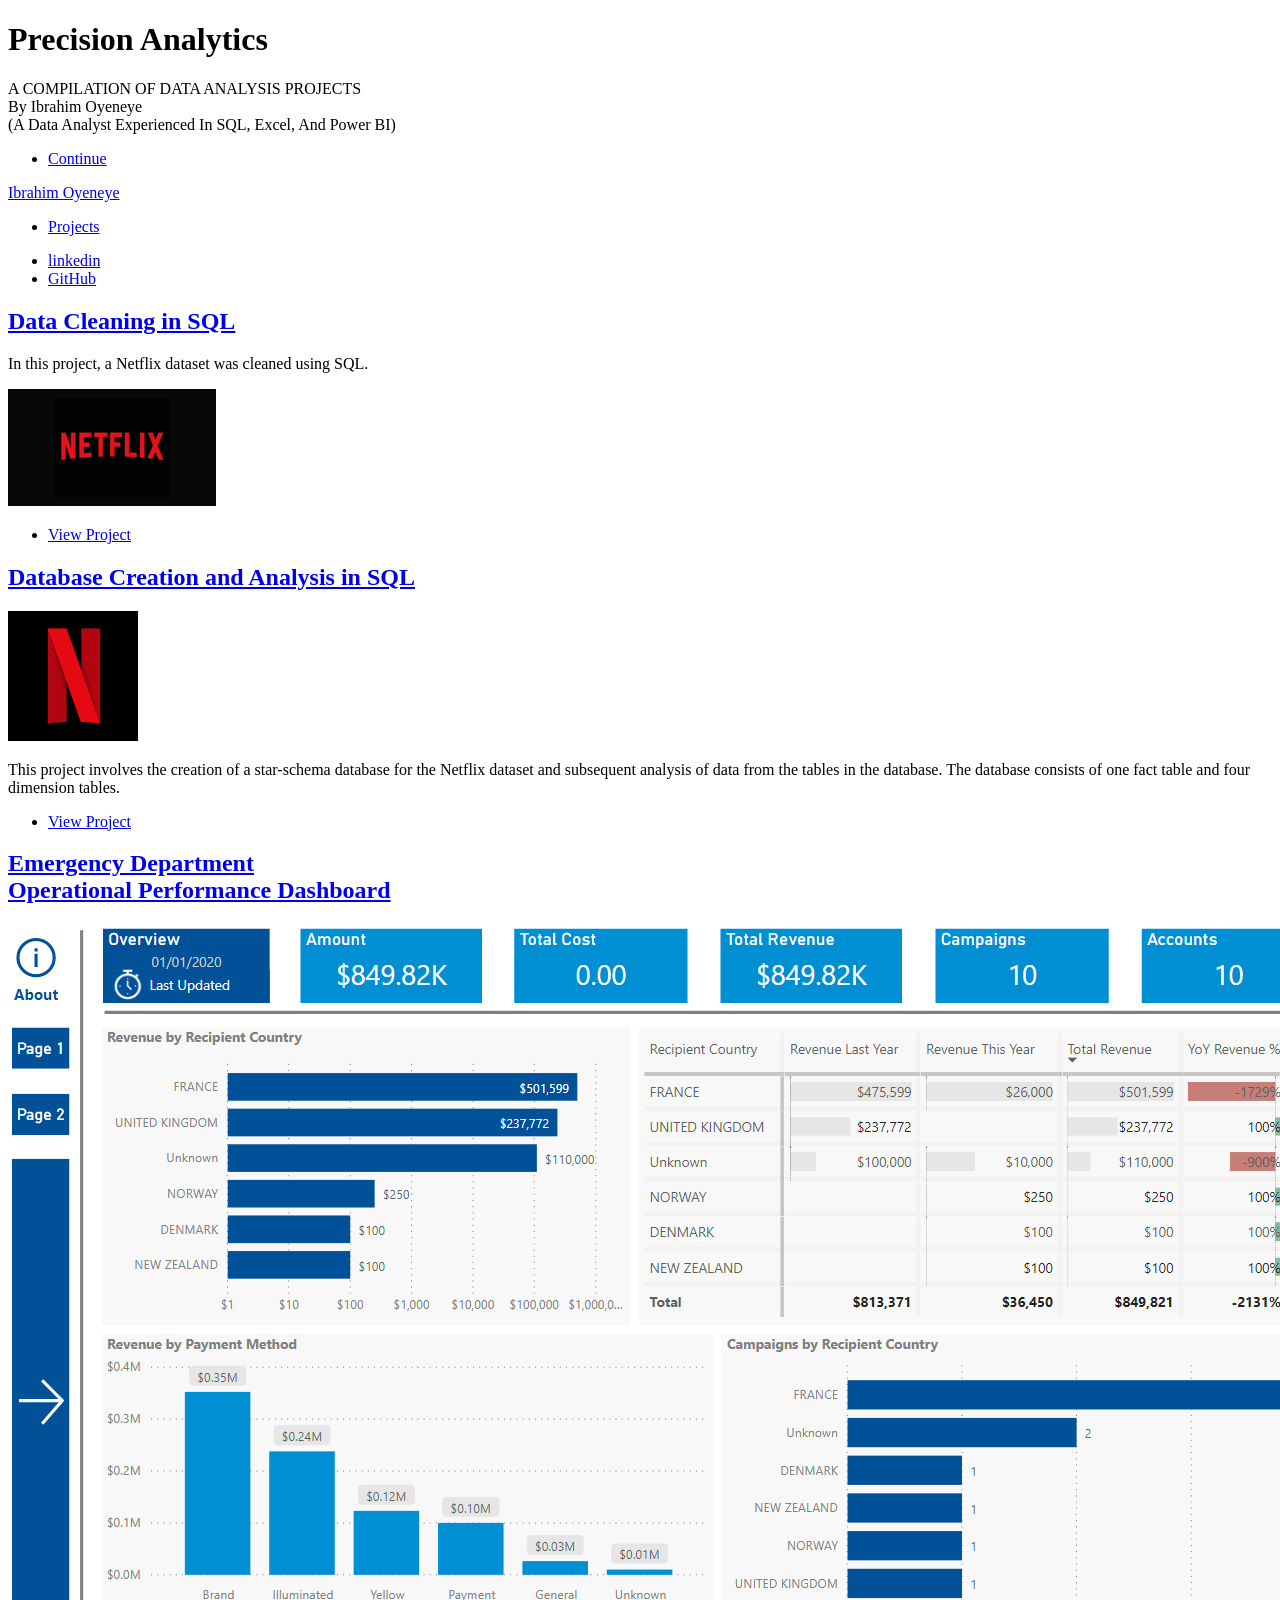
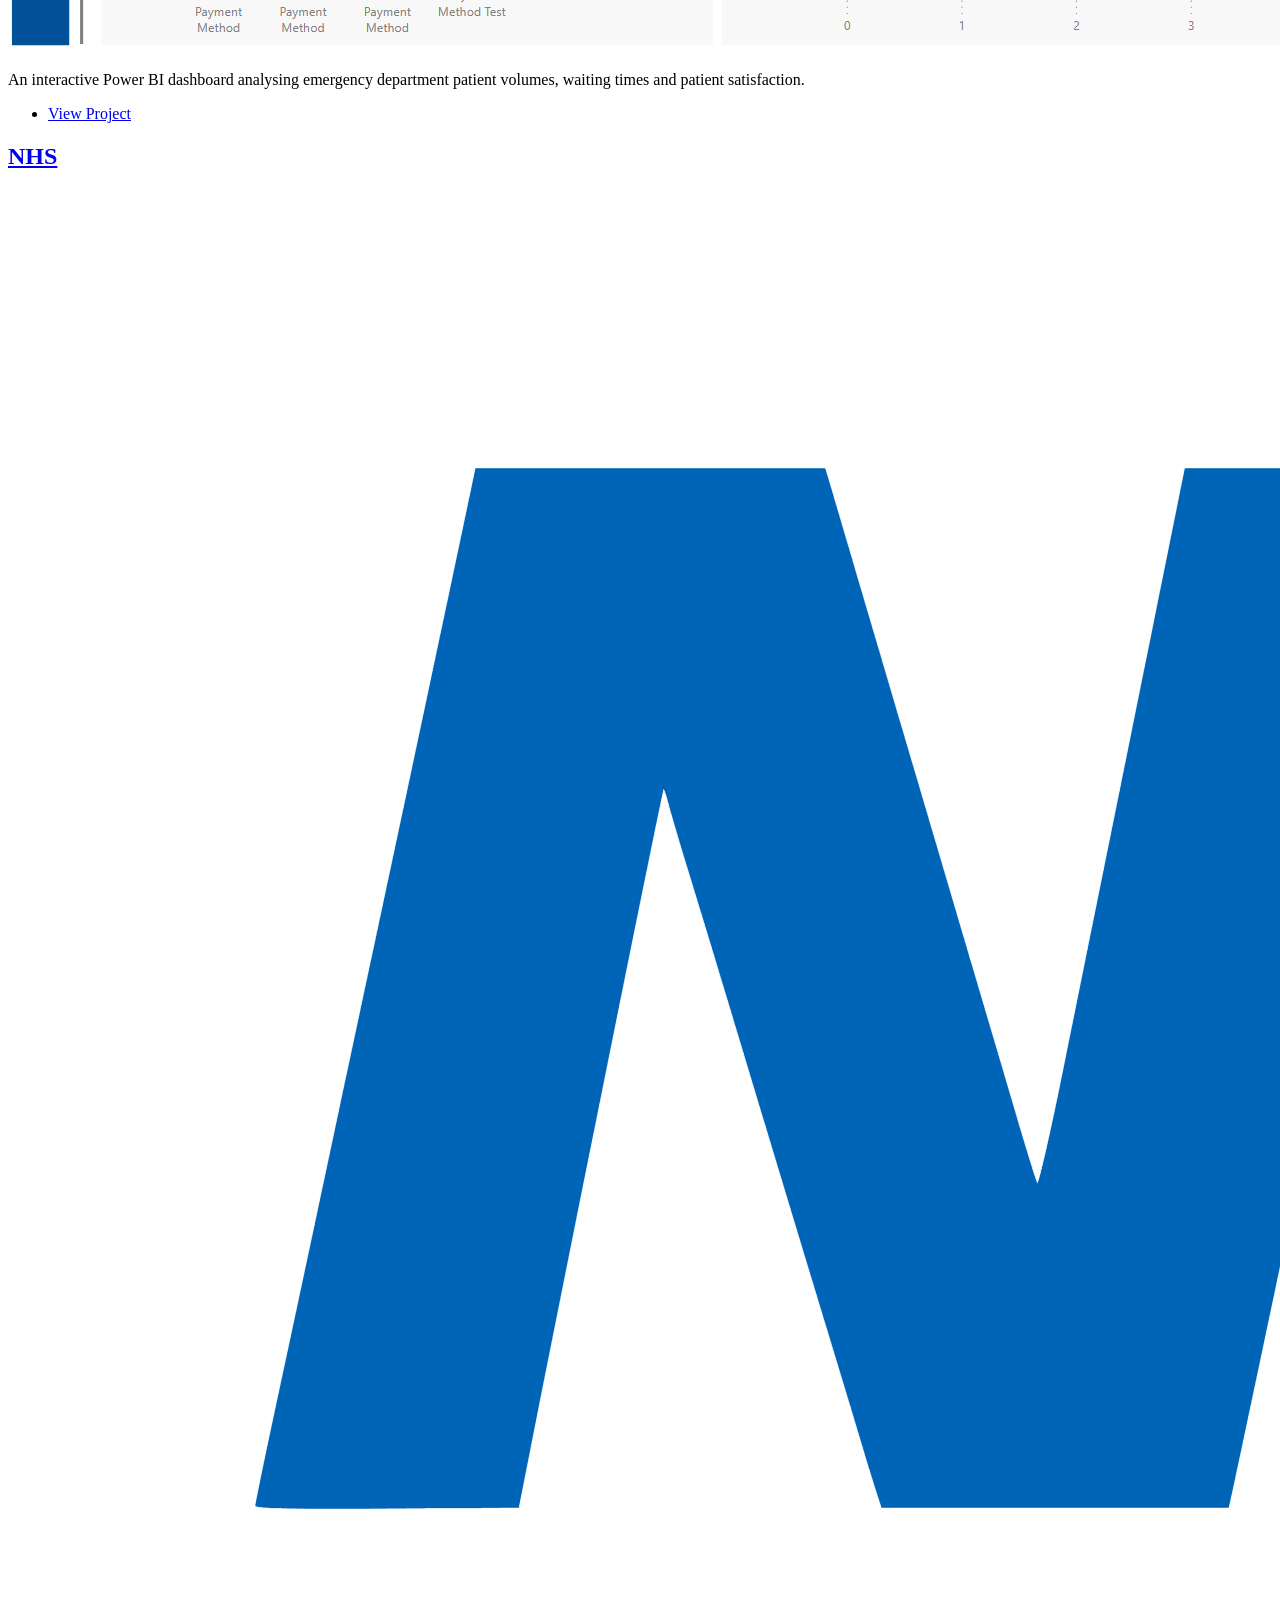
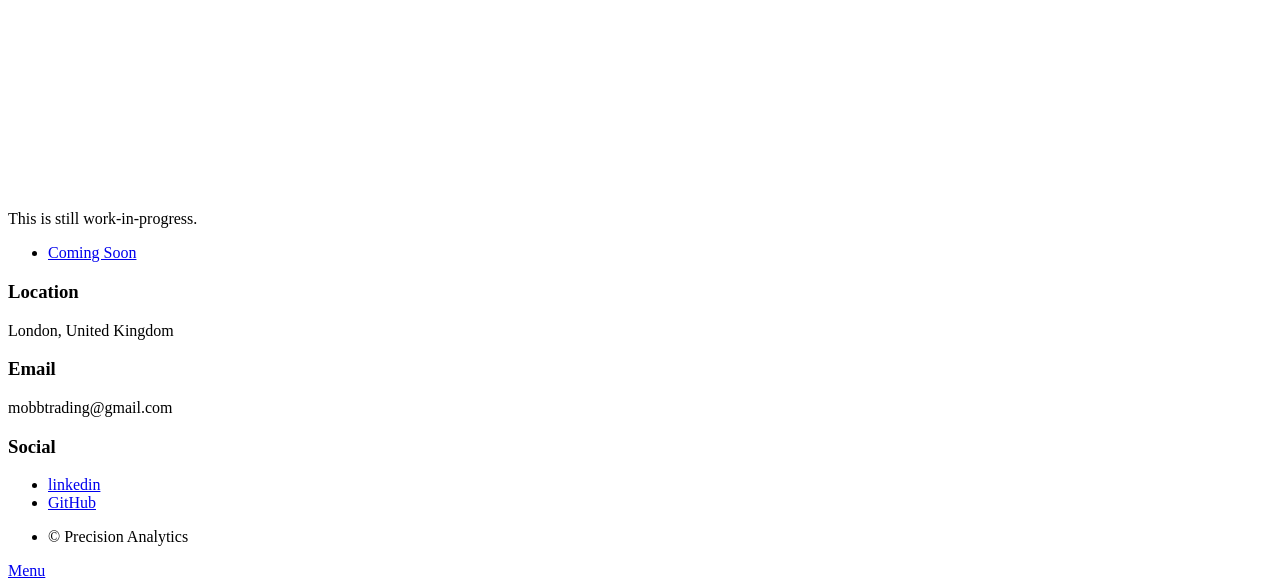
==== commit 561eee8f: "Update index.html Fix Emergency Department project link" ====
--- a/index.html
+++ b/index.html
@@ -87,10 +87,10 @@
 									</a>
 									<p>
 										An interactive Power BI dashboard analysing emergency department
-    									patient volumes, waiting times and satisfaction.
+    									patient volumes, waiting times and patient satisfaction.
 									</p>
 									<ul class="actions special">
-										<li><a href="emergency-department-dashboard.html class="button">View Project</a></li>
+										<li><a href="emergency-department-dashboard.html" class="button">View Project</a></li>
 									</ul>
 								</article>
 								<article>			
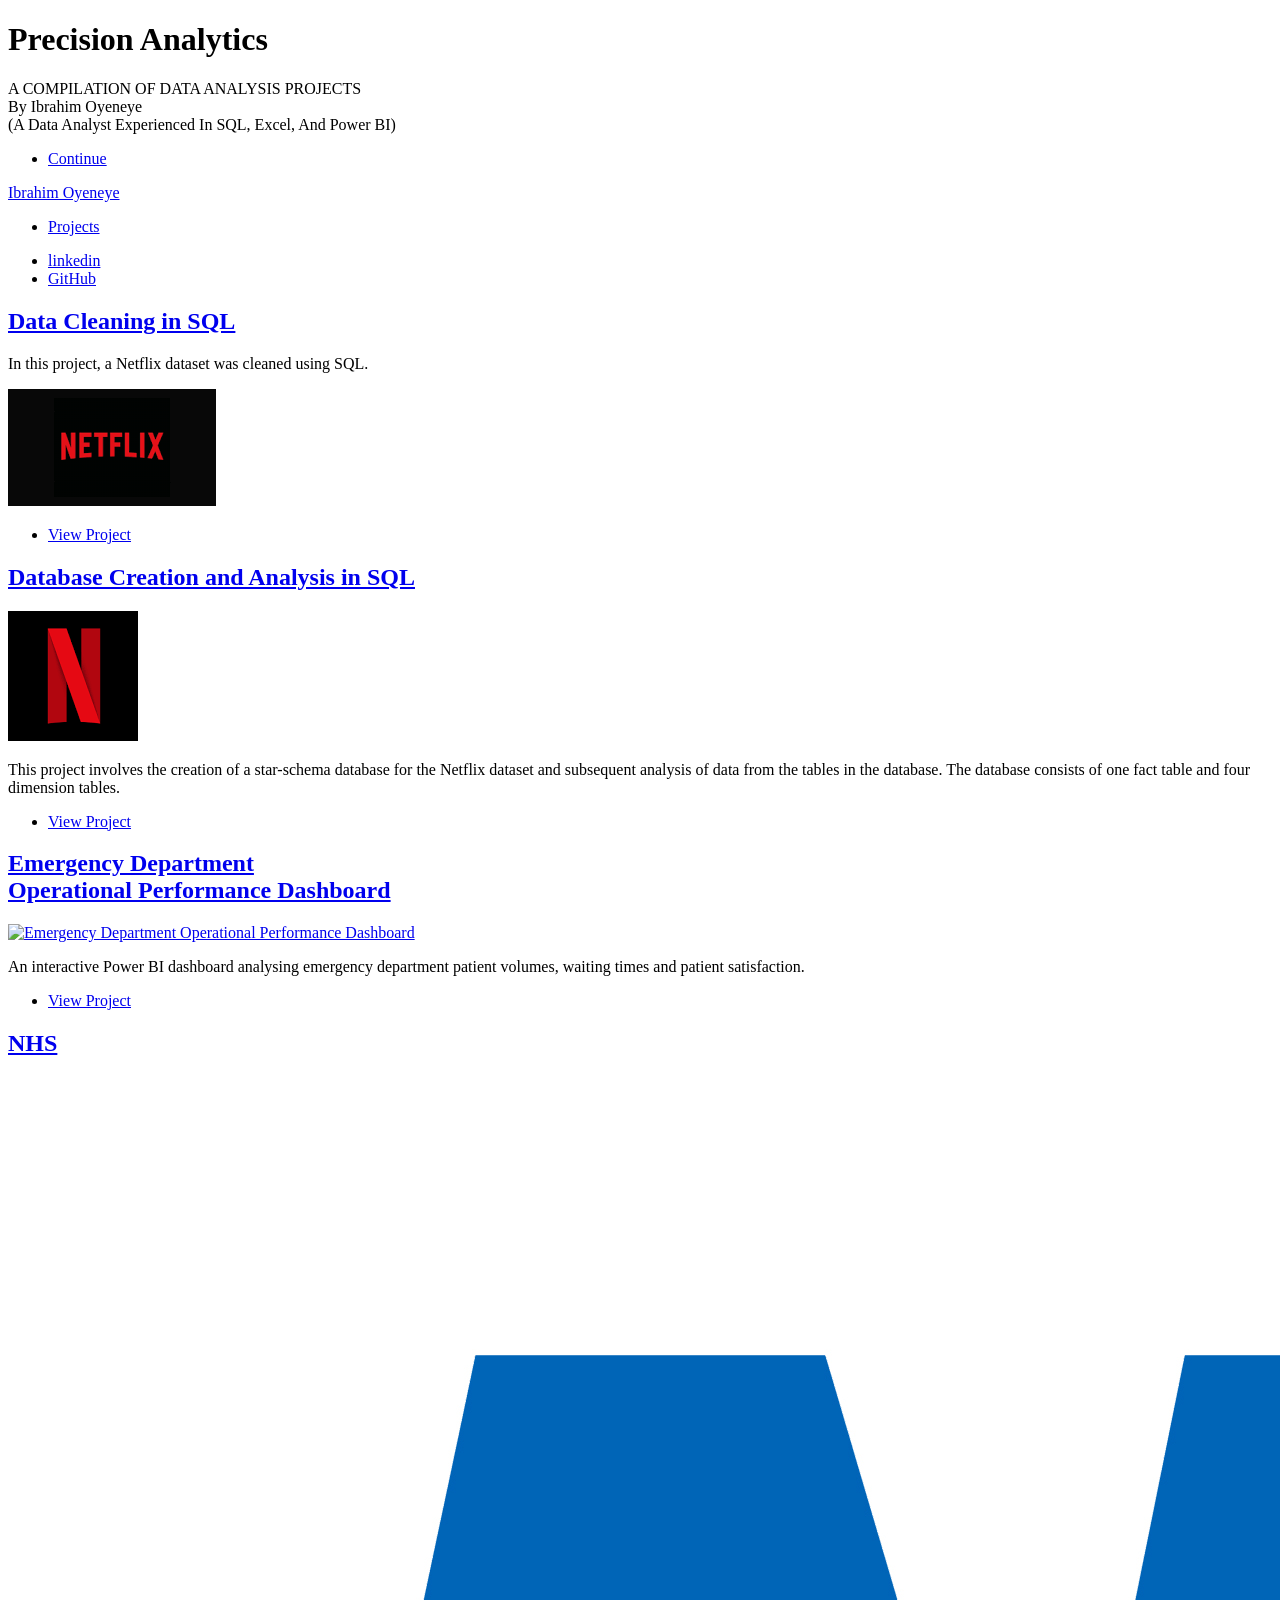
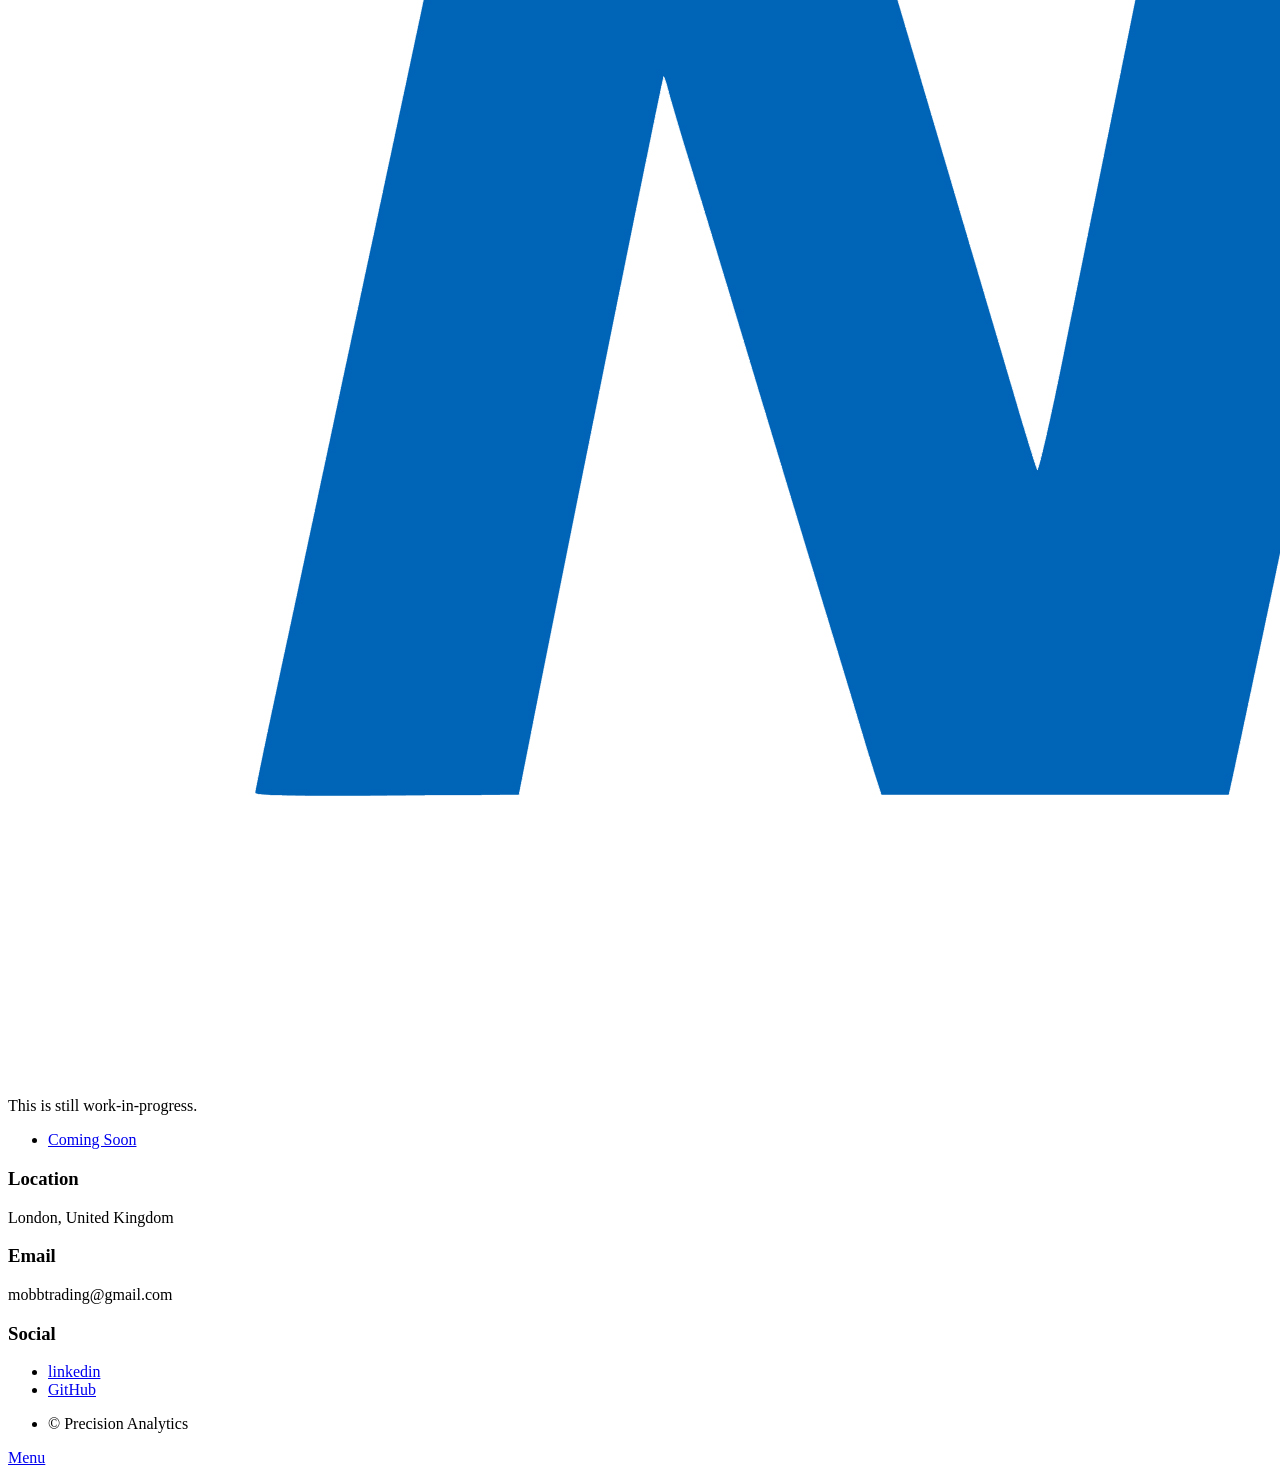
==== commit 202d790d: "Update index.html Fix Emergency Department project thumbnail" ====
--- a/index.html
+++ b/index.html
@@ -83,7 +83,7 @@
 										Operational Performance Dashboard</a></h2>
 									</header>
 									<a href="emergency-department-dashboard.html" class="image fit">
-										<img src="images/PowerBI" alt="Emergency Department Operational Performance Dashboard" />
+										<img src="https://raw.githubusercontent.com/iamoyeneye/PowerBI-Projects/main/Emergency-Department-Dashboard/screenshots/executive-dashboard.png" alt="Emergency Department Operational Performance Dashboard" />
 									</a>
 									<p>
 										An interactive Power BI dashboard analysing emergency department
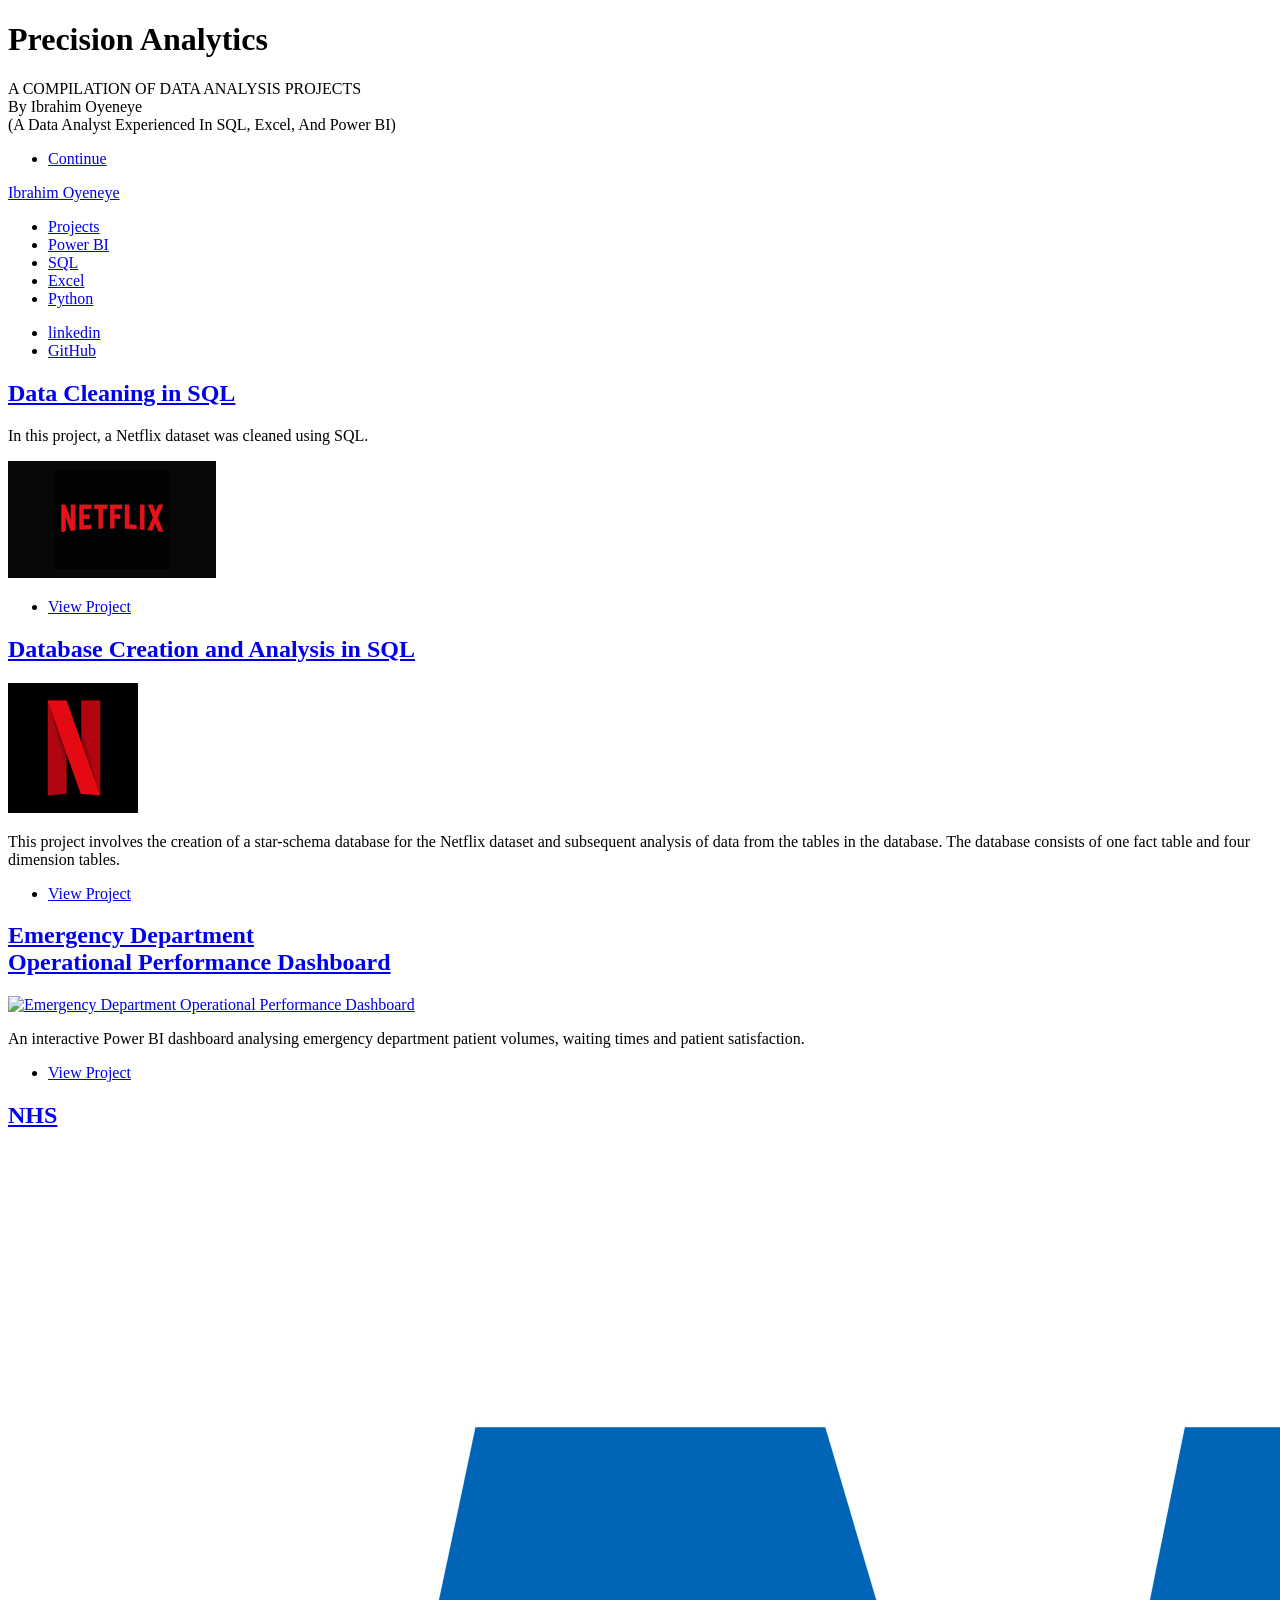
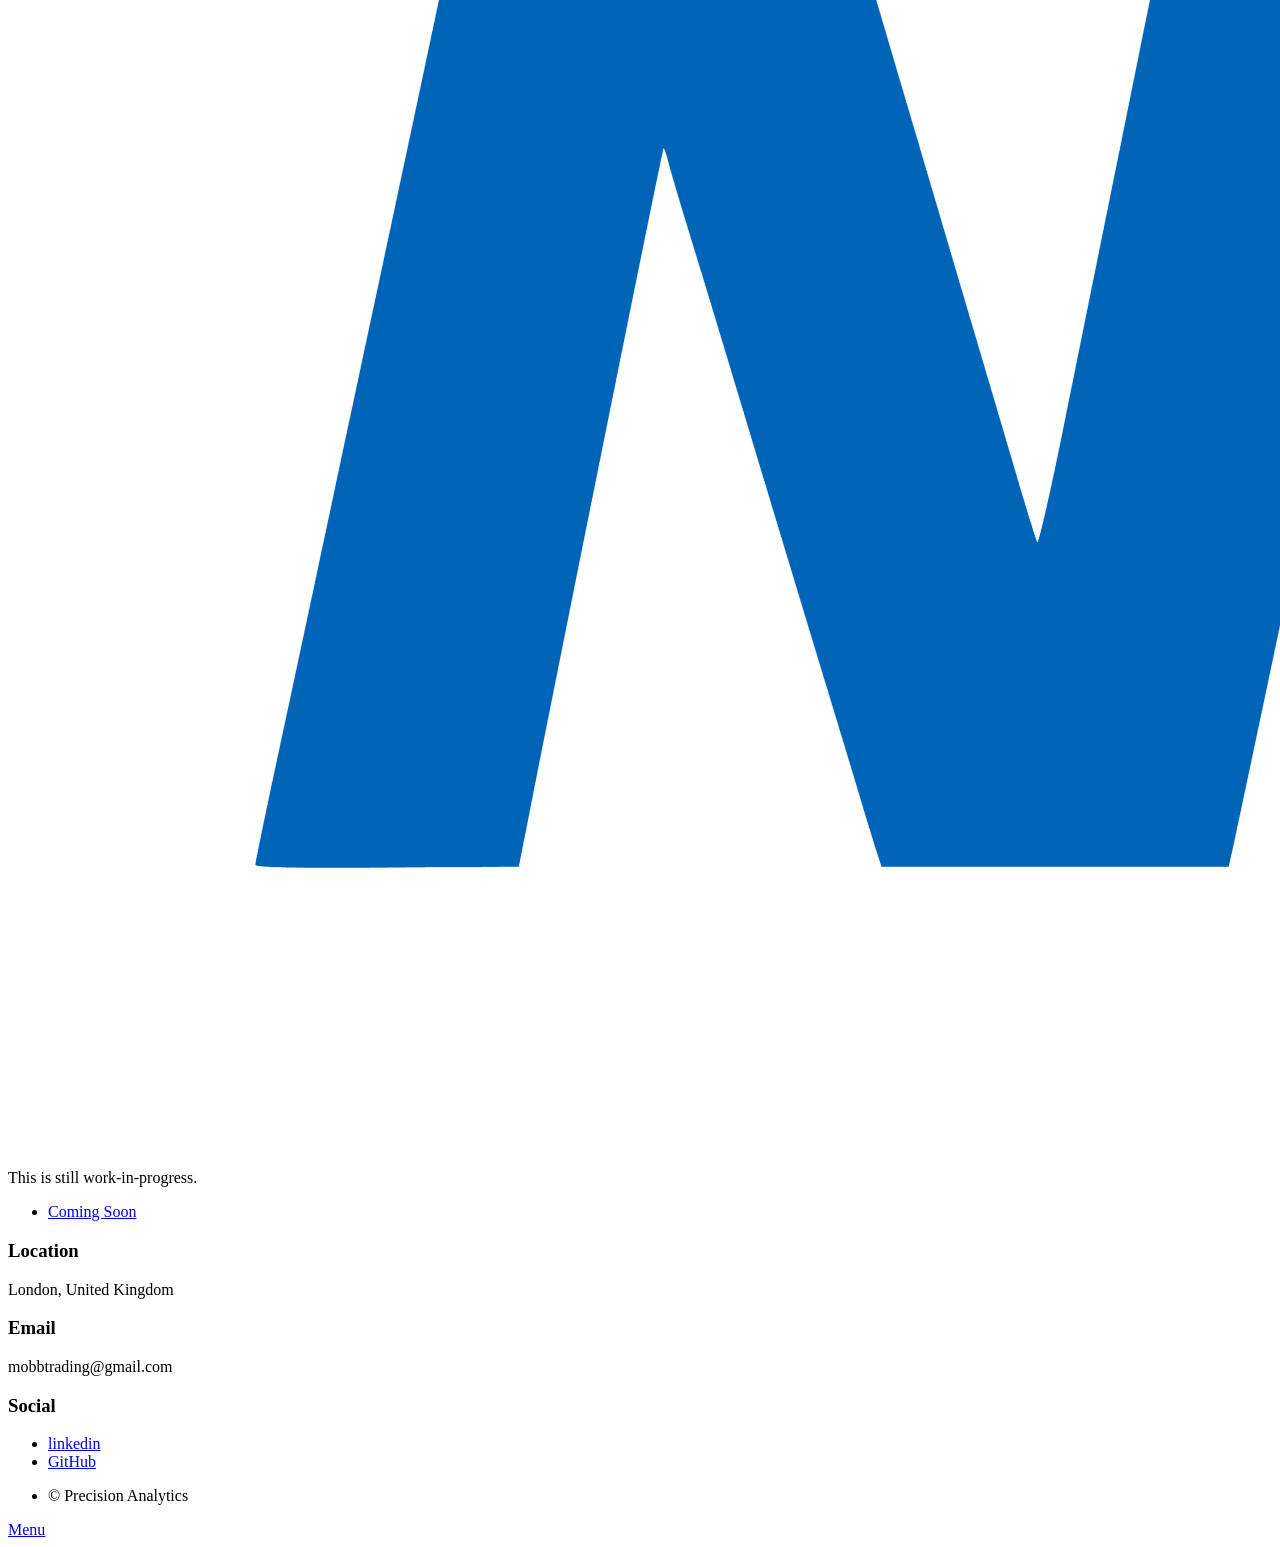
==== commit 987304bb: "Update index.html Add portfolio category navigation" ====
--- a/index.html
+++ b/index.html
@@ -37,8 +37,11 @@
 				<!-- Nav -->
 					<nav id="nav">
 						<ul class="links">
-							<li class="active"><a href="index.html">Projects</a></li>
-							
+						    <li class="active"><a href="index.html">Projects</a></li>
+						    <li><a href="#power-bi-projects">Power BI</a></li>
+						    <li><a href="#sql-projects">SQL</a></li>
+						    <li><a href="#excel-projects">Excel</a></li>
+						    <li><a href="#python-projects">Python</a></li>
 						</ul>
 						<ul class="icons">
 							<li><a href="https://www.linkedin.com/in/ibrahim-ademola-oyeneye-aca-0a374046/" class="icon brands alt fa-linkedin"><span class="label">linkedin</span></a></li>
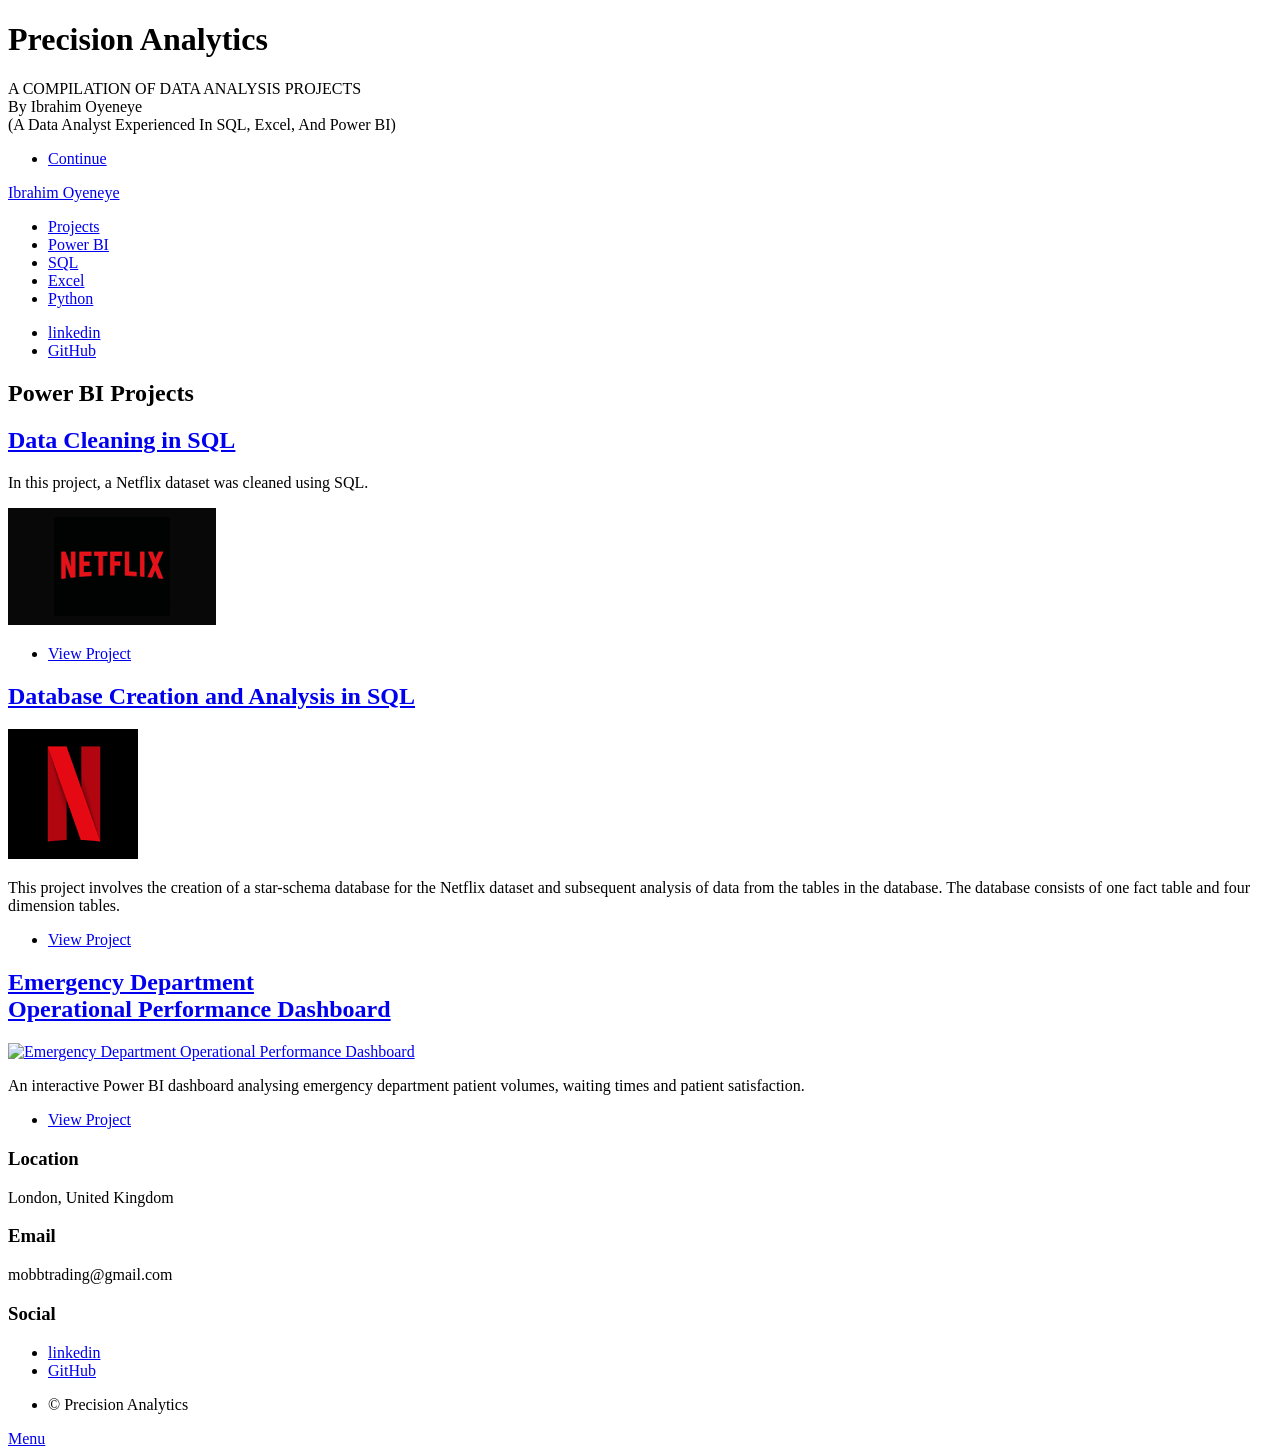
==== commit 706f16c3: "Update index.html Add Power BI section structure" ====
--- a/index.html
+++ b/index.html
@@ -51,6 +51,11 @@
 
 				<!-- Main -->
 					<div id="main">
+						<!-- Power BI Projects -->
+						<section id="power-bi-projects">
+						    <header class="major">
+						        <h2>Power BI Projects</h2>
+						    </header>
 
 						<!-- Featured Post -->
 							<article class="post featured">
@@ -96,23 +101,9 @@
 										<li><a href="emergency-department-dashboard.html" class="button">View Project</a></li>
 									</ul>
 								</article>
-								<article>			
-									<header>
-										
-										<h2><a href="#">NHS<br />
-										</a></h2>
-									</header>
-									<a href="#" class="image fit"><img src="images/NHS.jpg" alt="" /></a>
-									<p>This is still work-in-progress.</p>
-									<ul class="actions special">
-										<li><a href="#" class="button">Coming Soon</a></li>
-									</ul>
-								</article>
-								
-							</section>
 
-						
-
+								</section>
+								</section>
 					</div>
 
 				<!-- Footer -->
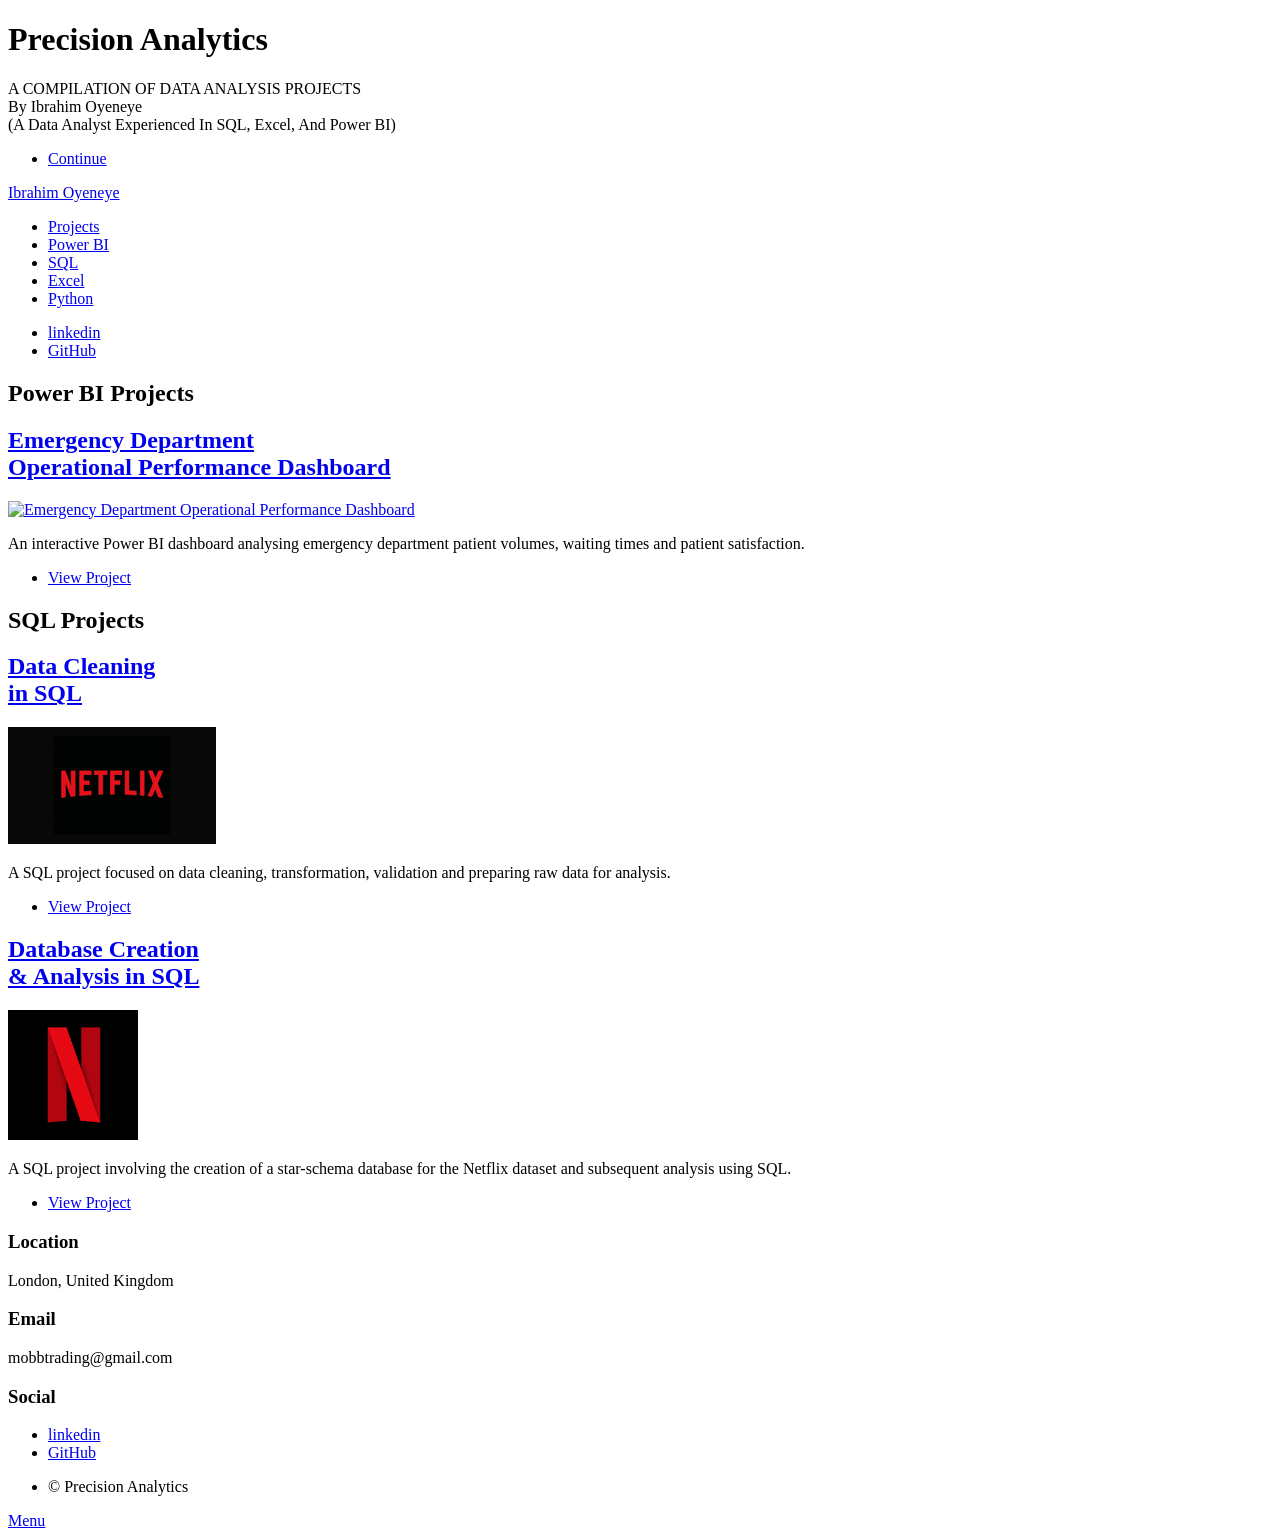
==== commit 1daf2be7: "Update index.html Add SQL projects section" ====
--- a/index.html
+++ b/index.html
@@ -58,33 +58,7 @@
 						    </header>
 
 						<!-- Featured Post -->
-							<article class="post featured">
-								<header class="major">
-									<h2><a href="https://github.com/iamoyeneye/Netflix/blob/main/Netflix_Data_Cleaning.sql">Data Cleaning in SQL<br />
-									</a></h2>
-									<p>In this project, a Netflix dataset was cleaned using SQL.</p>
-								</header>
-								<a href="https://github.com/iamoyeneye/Netflix/blob/main/Netflix_Data_Cleaning.sql" class="image main"><img src="images/Netflix" alt="" /></a>
-								<ul class="actions special">
-									<li><a href="https://github.com/iamoyeneye/Netflix/blob/main/Netflix_Data_Cleaning.sql" class="button large">View Project</a></li>
-								</ul>
-							</article>
-
-						<!-- Posts -->
-							<section class="posts">
-								<article>
-									<header>
-										
-										<h2><a href="https://github.com/iamoyeneye/Netflix/blob/main/Netflix_Database_Creation_and_Analysis.sql">Database Creation and Analysis in SQL<br />
-										</a></h2>
-									</header>
-									<a href="https://github.com/iamoyeneye/Netflix/blob/main/Netflix_Database_Creation_and_Analysis.sql" class="image fit"><img src="images/Netflix Logo" alt="" /></a>
-									<p>This project involves the creation of a star-schema database for the Netflix dataset and subsequent analysis of data from the tables in the database. The database consists of one fact table and four dimension tables.</p>
-									<ul class="actions special">
-										<li><a href="https://github.com/iamoyeneye/Netflix/blob/main/Netflix_Database_Creation_and_Analysis.sql" class="button">View Project</a></li>
-									</ul>
-								</article>
-								<article>
+							<article>
 									<header>
 										
 										<h2><a href="emergency-department-dashboard.html">Emergency Department<br />
@@ -103,10 +77,79 @@
 								</article>
 
 								</section>
+					
+								<!-- SQL Projects -->
+								<section id="sql-projects">
+									<header class="major">
+										<h2>SQL Projects</h2>
+									</header>
+		
+									<section class="posts">
+		
+										<!-- SQL Project 1 -->
+										<article>
+											<header>
+												<h2>
+													<a href="https://github.com/iamoyeneye/Netflix/blob/main/Netflix_Data_Cleaning.sql">
+														Data Cleaning<br />
+														in SQL
+													</a>
+												</h2>
+											</header>
+		
+											<a href="https://github.com/iamoyeneye/Netflix/blob/main/Netflix_Data_Cleaning.sql" class="image fit">
+												<img src="images/Netflix" alt="Netflix Data Cleaning in SQL" />
+											</a>
+		
+											<p>
+												A SQL project focused on data cleaning, transformation,
+												validation and preparing raw data for analysis.
+											</p>
+		
+											<ul class="actions special">
+												<li>
+													<a href="https://github.com/iamoyeneye/Netflix/blob/main/Netflix_Data_Cleaning.sql" class="button">
+														View Project
+													</a>
+												</li>
+											</ul>
+										</article>
+		
+										<!-- SQL Project 2 -->
+										<article>
+											<header>
+												<h2>
+													<a href="https://github.com/iamoyeneye/Netflix/blob/main/Netflix_Database_Creation_and_Analysis.sql">
+														Database Creation<br />
+														&amp; Analysis in SQL
+													</a>
+												</h2>
+											</header>
+
+											<a href="https://github.com/iamoyeneye/Netflix/blob/main/Netflix_Database_Creation_and_Analysis.sql" class="image fit">
+												<img src="images/Netflix Logo" alt="Netflix Database Creation and Analysis in SQL" />
+											</a>
+
+											<p>
+												A SQL project involving the creation of a star-schema database
+												for the Netflix dataset and subsequent analysis using SQL.
+											</p>
+
+											<ul class="actions special">
+												<li>
+													<a href="https://github.com/iamoyeneye/Netflix/blob/main/Netflix_Database_Creation_and_Analysis.sql" class="button">
+														View Project
+													</a>
+												</li>
+											</ul>
+										</article>
+		
+									</section>
 								</section>
-					</div>
-
-				<!-- Footer -->
+								
+				    </div>
+						
+					<!-- Footer -->
 					<footer id="footer">
 						
 						<section class="split contact">
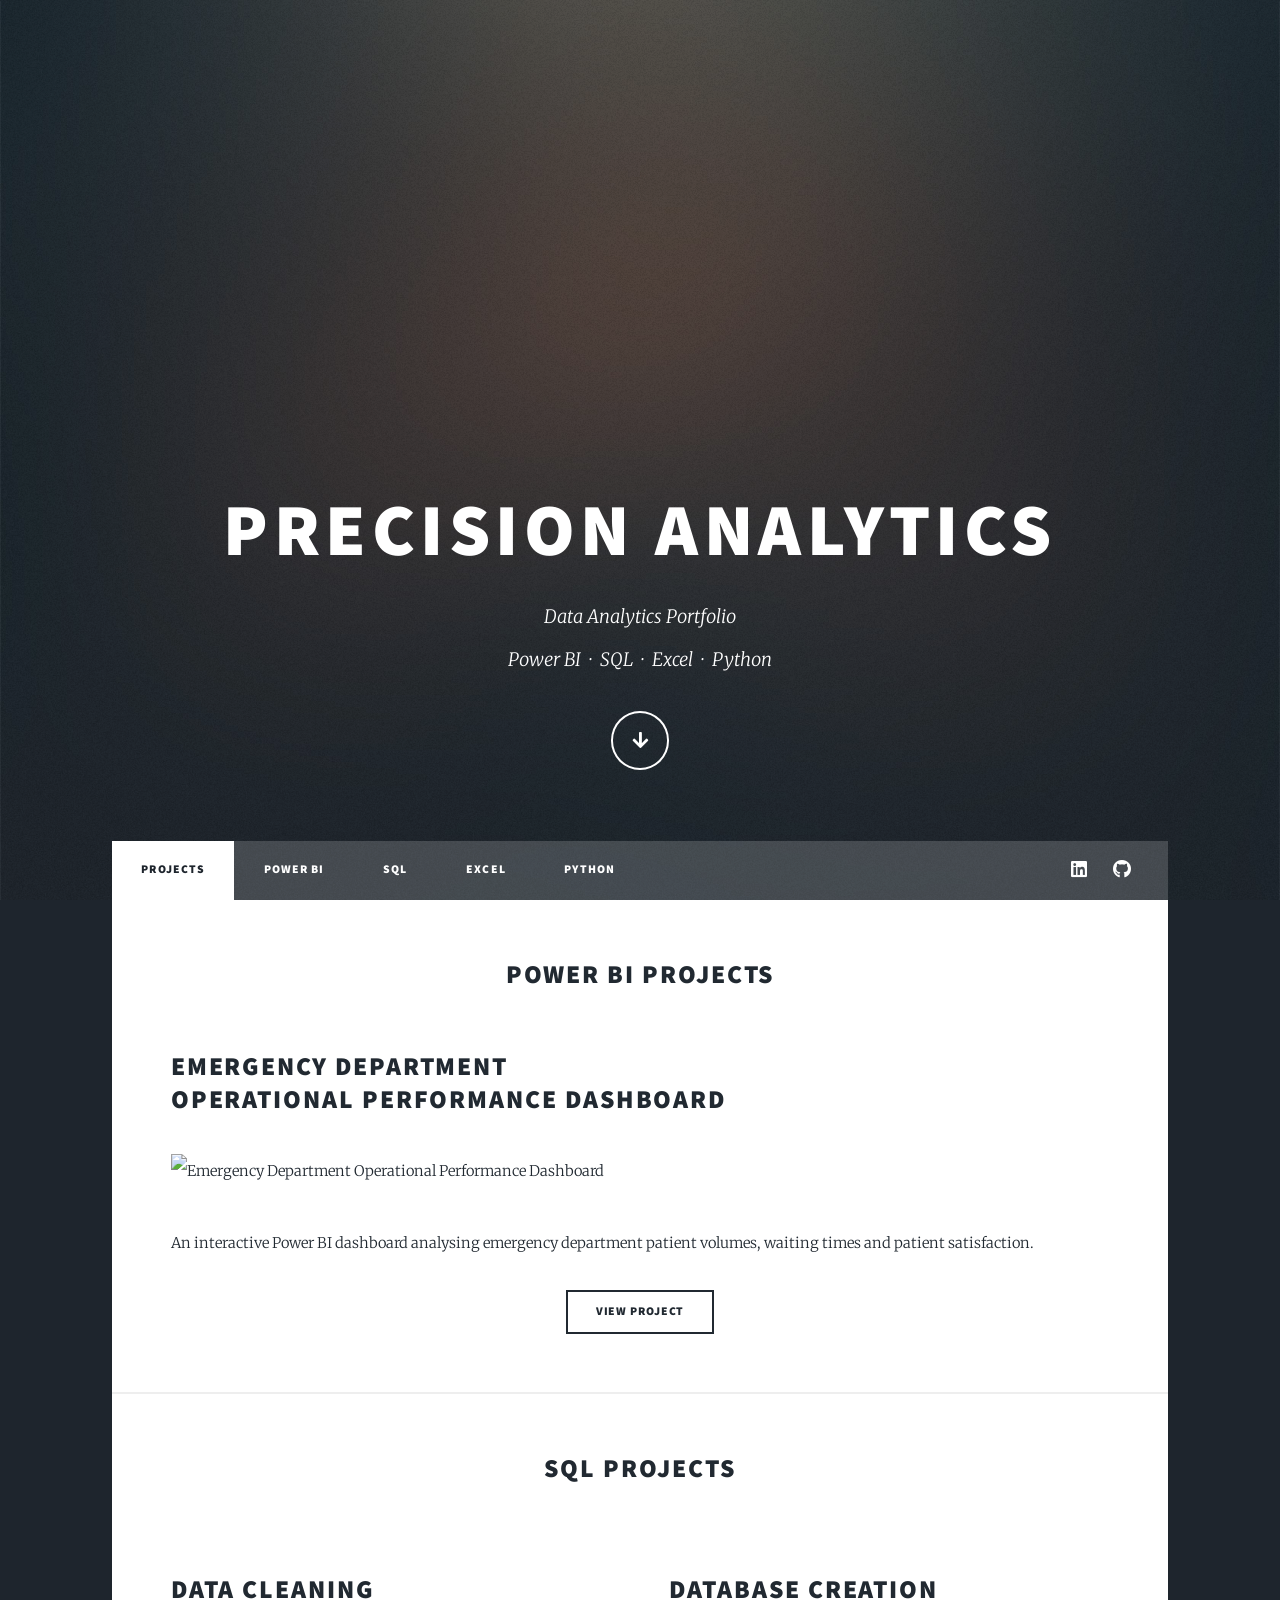
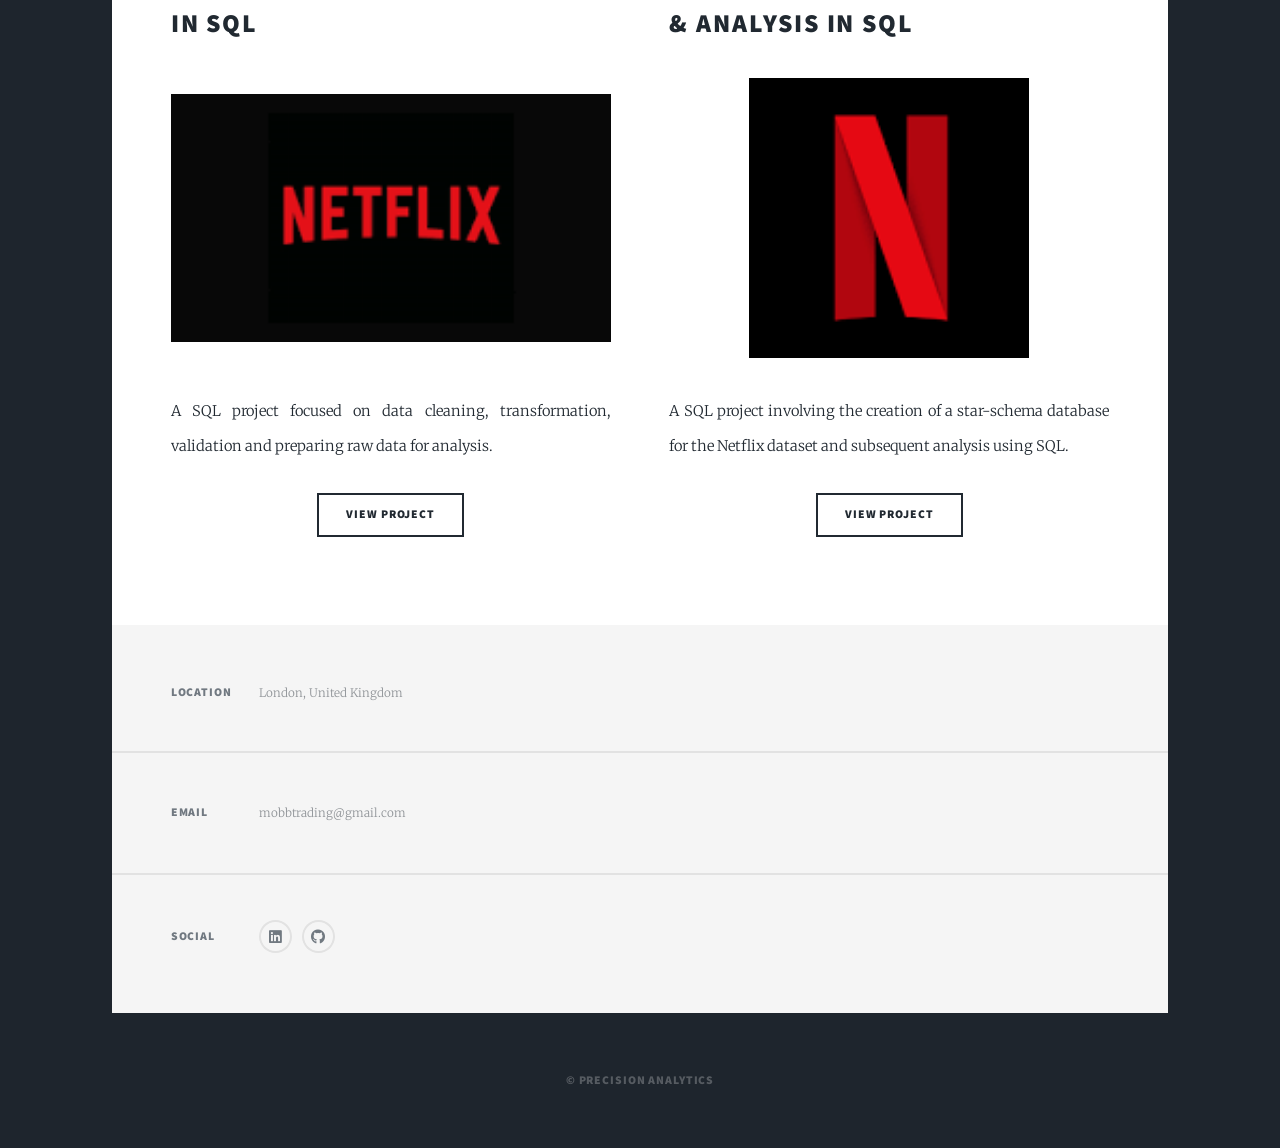
==== commit d0ab8b25: "Update index.html Redesign the intro section" ====
--- a/index.html
+++ b/index.html
@@ -19,14 +19,20 @@
 
 				<!-- Intro -->
 					<div id="intro">
-						<h1>Precision Analytics<br />
-						</h1>
-						<p style="text-transform: uppercase;">A Compilation of Data Analysis Projects</a><br />
-							<span style="text-transform: capitalize;">by Ibrahim Oyeneye <br />
-							<span style="text-transform: capitalize;">(A Data Analyst Experienced in SQL, Excel, and Power BI)</a></p>
-						<ul class="actions">
-							<li><a href="#header" class="button icon solid solo fa-arrow-down scrolly">Continue</a></li>
-						</ul>
+					    <h1>Precision Analytics</h1>
+					
+					    <p>
+					        Data Analytics Portfolio<br />
+					        Power BI &nbsp;·&nbsp; SQL &nbsp;·&nbsp; Excel &nbsp;·&nbsp; Python
+					    </p>
+					
+					    <ul class="actions">
+					        <li>
+					            <a href="#header" class="button icon solid solo fa-arrow-down scrolly">
+					                Continue
+					            </a>
+					        </li>
+					    </ul>
 					</div>
 
 				<!-- Header -->
--- a/assets/css/main.css
+++ b/assets/css/main.css
@@ -1,4689 +1,4727 @@
-@import url(fontawesome-all.min.css);
-@import url("https://fonts.googleapis.com/css?family=Merriweather:300,700,300italic,700italic|Source+Sans+Pro:900");
-
+@import url(fontawesome-all.min.css);
+@import url("https://fonts.googleapis.com/css?family=Merriweather:300,700,300italic,700italic|Source+Sans+Pro:900");
+
 /*
 	Massively by HTML5 UP
 	html5up.net | @ajlkn
 	Free for personal and commercial use under the CCA 3.0 license (html5up.net/license)
-*/
-
-html, body, div, span, applet, object,
-iframe, h1, h2, h3, h4, h5, h6, p, blockquote,
-pre, a, abbr, acronym, address, big, cite,
-code, del, dfn, em, img, ins, kbd, q, s, samp,
-small, strike, strong, sub, sup, tt, var, b,
-u, i, center, dl, dt, dd, ol, ul, li, fieldset,
-form, label, legend, table, caption, tbody,
-tfoot, thead, tr, th, td, article, aside,
-canvas, details, embed, figure, figcaption,
-footer, header, hgroup, menu, nav, output, ruby,
-section, summary, time, mark, audio, video {
-	margin: 0;
-	padding: 0;
-	border: 0;
-	font-size: 100%;
-	font: inherit;
-	vertical-align: baseline;}
-
-article, aside, details, figcaption, figure,
-footer, header, hgroup, menu, nav, section {
-	display: block;}
-
-body {
-	line-height: 1;
-}
-
-ol, ul {
-	list-style: none;
-}
-
-blockquote, q {
-	quotes: none;
-}
-
-	blockquote:before, blockquote:after, q:before, q:after {
-		content: '';
-		content: none;
-	}
-
-table {
-	border-collapse: collapse;
-	border-spacing: 0;
-}
-
-body {
-	-webkit-text-size-adjust: none;
-}
-
-mark {
-	background-color: transparent;
-	color: inherit;
-}
-
-input::-moz-focus-inner {
-	border: 0;
-	padding: 0;
-}
-
-input, select, textarea {
-	-moz-appearance: none;
-	-webkit-appearance: none;
-	-ms-appearance: none;
-	appearance: none;
-}
-
-/* Basic */
-
-	@-ms-viewport {
-		width: device-width;
-	}
-
-	body {
-		-ms-overflow-style: scrollbar;
-	}
-
-	@media screen and (max-width: 480px) {
-
-		html, body {
-			min-width: 320px;
-		}
-
-	}
-
-	html {
-		box-sizing: border-box;
-	}
-
-	*, *:before, *:after {
-		box-sizing: inherit;
-	}
-
-	body {
-		background-color: #1e252d;
-	}
-
-		body.is-preload *, body.is-preload *:before, body.is-preload *:after {
-			-moz-animation: none !important;
-			-webkit-animation: none !important;
-			-ms-animation: none !important;
-			animation: none !important;
-			-moz-transition: none !important;
-			-webkit-transition: none !important;
-			-ms-transition: none !important;
-			transition: none !important;
-		}
-
-/* Type */
-
-	html {
-		font-size: 16pt;
-	}
-
-		@media screen and (max-width: 1680px) {
-
-			html {
-				font-size: 12pt;
-			}
-
-		}
-
-		@media screen and (max-width: 1280px) {
-
-			html {
-				font-size: 11pt;
-			}
-
-		}
-
-		@media screen and (max-width: 360px) {
-
-			html {
-				font-size: 10pt;
-			}
-
-		}
-
-	body {
-		color: #212931;
-	}
-
-	body, input, select, textarea {
-		font-family: "Merriweather", Georgia, serif;
-		font-weight: 300;
-		font-size: 1rem;
-		line-height: 2.375;
-	}
-
-	a {
-		-moz-transition: color 0.2s ease-in-out, background-color 0.2s ease-in-out, border-color 0.2s ease-in-out, box-shadow 0.2s ease-in-out;
-		-webkit-transition: color 0.2s ease-in-out, background-color 0.2s ease-in-out, border-color 0.2s ease-in-out, box-shadow 0.2s ease-in-out;
-		-ms-transition: color 0.2s ease-in-out, background-color 0.2s ease-in-out, border-color 0.2s ease-in-out, box-shadow 0.2s ease-in-out;
-		transition: color 0.2s ease-in-out, background-color 0.2s ease-in-out, border-color 0.2s ease-in-out, box-shadow 0.2s ease-in-out;
-		border-bottom: dotted 1px;
-		text-decoration: none;
-	}
-
-		a:hover {
-			border-bottom-color: transparent;
-		}
-
-	strong, b {
-		font-weight: 600;
-	}
-
-	em, i {
-		font-style: italic;
-	}
-
-	p {
-		text-align: justify;
-		margin: 0 0 2rem 0;
-	}
-
-	h1, h2, h3, h4, h5, h6 {
-		font-family: "Source Sans Pro", Helvetica, sans-serif;
-		font-weight: 900;
-		line-height: 1.5;
-		letter-spacing: 0.075em;
-		text-transform: uppercase;
-		margin: 0 0 1rem 0;
-	}
-
-		h1 a, h2 a, h3 a, h4 a, h5 a, h6 a {
-			border-bottom: 0;
-			color: inherit;
-			text-decoration: none;
-		}
-
-	h1 {
-		font-size: 4rem;
-		line-height: 1.1;
-		margin: 0 0 2rem 0;
-	}
-
-	h2 {
-		font-size: 1.75rem;
-		line-height: 1.3;
-		margin: 0 0 1.5rem 0;
-	}
-
-	h3 {
-		font-size: 1.25rem;
-		margin: 0 0 1.5rem 0;
-	}
-
-	h4 {
-		font-size: 1rem;
-	}
-
-	h5 {
-		font-size: 0.9rem;
-	}
-
-	h6 {
-		font-size: 0.8rem;
-	}
-
-	sub {
-		font-size: 0.8rem;
-		position: relative;
-		top: 0.5rem;
-	}
-
-	sup {
-		font-size: 0.8rem;
-		position: relative;
-		top: -0.5rem;
-	}
-
-	blockquote {
-		border-left: solid 4px;
-		font-style: italic;
-		margin: 0 0 2rem 0;
-		padding: 0.5rem 0 0.5rem 2rem;
-	}
-
-	code {
-		border: solid 2px;
-		font-family: "Courier New", monospace;
-		font-size: 0.9rem;
-		margin: 0 0.25rem;
-		padding: 0.25rem 0.65rem;
-	}
-
-	pre {
-		-webkit-overflow-scrolling: touch;
-		font-family: "Courier New", monospace;
-		font-size: 0.9rem;
-		margin: 0 0 2rem 0;
-	}
-
-		pre code {
-			display: block;
-			line-height: 1.75;
-			padding: 1rem 1.5rem;
-			overflow-x: auto;
-		}
-
-	hr {
-		border: 0;
-		border-bottom: solid 2px;
-		margin: 3rem 0;
-	}
-
-		hr.major {
-			margin: 5rem 0;
-		}
-
-	.align-left {
-		text-align: left;
-	}
-
-	.align-center {
-		text-align: center;
-	}
-
-	.align-right {
-		text-align: right;
-	}
-
-	input, select, textarea {
-		color: #212931;
-	}
-
-	a {
-		color: #212931;
-		border-bottom-color: rgba(33, 41, 49, 0.5);
-	}
-
-		a:hover {
-			border-bottom-color: transparent;
-			color: #18bfef !important;
-		}
-
-	strong, b {
-		color: #212931;
-	}
-
-	h1, h2, h3, h4, h5, h6 {
-		color: #212931;
-	}
-
-	blockquote {
-		border-left-color: #eeeeee;
-	}
-
-	code {
-		background: rgba(220, 220, 220, 0.25);
-		border-color: #eeeeee;
-	}
-
-	hr {
-		border-bottom-color: #eeeeee;
-	}
-
-/* Row */
-
-	.row {
-		display: flex;
-		flex-wrap: wrap;
-		box-sizing: border-box;
-		align-items: stretch;
-	}
-
-		.row > * {
-			box-sizing: border-box;
-		}
-
-		.row.gtr-uniform > * > :last-child {
-			margin-bottom: 0;
-		}
-
-		.row.aln-left {
-			justify-content: flex-start;
-		}
-
-		.row.aln-center {
-			justify-content: center;
-		}
-
-		.row.aln-right {
-			justify-content: flex-end;
-		}
-
-		.row.aln-top {
-			align-items: flex-start;
-		}
-
-		.row.aln-middle {
-			align-items: center;
-		}
-
-		.row.aln-bottom {
-			align-items: flex-end;
-		}
-
-		.row > .imp {
-			order: -1;
-		}
-
-		.row > .col-1 {
-			width: 8.33333%;
-		}
-
-		.row > .off-1 {
-			margin-left: 8.33333%;
-		}
-
-		.row > .col-2 {
-			width: 16.66667%;
-		}
-
-		.row > .off-2 {
-			margin-left: 16.66667%;
-		}
-
-		.row > .col-3 {
-			width: 25%;
-		}
-
-		.row > .off-3 {
-			margin-left: 25%;
-		}
-
-		.row > .col-4 {
-			width: 33.33333%;
-		}
-
-		.row > .off-4 {
-			margin-left: 33.33333%;
-		}
-
-		.row > .col-5 {
-			width: 41.66667%;
-		}
-
-		.row > .off-5 {
-			margin-left: 41.66667%;
-		}
-
-		.row > .col-6 {
-			width: 50%;
-		}
-
-		.row > .off-6 {
-			margin-left: 50%;
-		}
-
-		.row > .col-7 {
-			width: 58.33333%;
-		}
-
-		.row > .off-7 {
-			margin-left: 58.33333%;
-		}
-
-		.row > .col-8 {
-			width: 66.66667%;
-		}
-
-		.row > .off-8 {
-			margin-left: 66.66667%;
-		}
-
-		.row > .col-9 {
-			width: 75%;
-		}
-
-		.row > .off-9 {
-			margin-left: 75%;
-		}
-
-		.row > .col-10 {
-			width: 83.33333%;
-		}
-
-		.row > .off-10 {
-			margin-left: 83.33333%;
-		}
-
-		.row > .col-11 {
-			width: 91.66667%;
-		}
-
-		.row > .off-11 {
-			margin-left: 91.66667%;
-		}
-
-		.row > .col-12 {
-			width: 100%;
-		}
-
-		.row > .off-12 {
-			margin-left: 100%;
-		}
-
-		.row.gtr-0 {
-			margin-top: 0;
-			margin-left: 0rem;
-		}
-
-			.row.gtr-0 > * {
-				padding: 0 0 0 0rem;
-			}
-
-			.row.gtr-0.gtr-uniform {
-				margin-top: 0rem;
-			}
-
-				.row.gtr-0.gtr-uniform > * {
-					padding-top: 0rem;
-				}
-
-		.row.gtr-25 {
-			margin-top: 0;
-			margin-left: -0.375rem;
-		}
-
-			.row.gtr-25 > * {
-				padding: 0 0 0 0.375rem;
-			}
-
-			.row.gtr-25.gtr-uniform {
-				margin-top: -0.375rem;
-			}
-
-				.row.gtr-25.gtr-uniform > * {
-					padding-top: 0.375rem;
-				}
-
-		.row.gtr-50 {
-			margin-top: 0;
-			margin-left: -0.75rem;
-		}
-
-			.row.gtr-50 > * {
-				padding: 0 0 0 0.75rem;
-			}
-
-			.row.gtr-50.gtr-uniform {
-				margin-top: -0.75rem;
-			}
-
-				.row.gtr-50.gtr-uniform > * {
-					padding-top: 0.75rem;
-				}
-
-		.row {
-			margin-top: 0;
-			margin-left: -1.5rem;
-		}
-
-			.row > * {
-				padding: 0 0 0 1.5rem;
-			}
-
-			.row.gtr-uniform {
-				margin-top: -1.5rem;
-			}
-
-				.row.gtr-uniform > * {
-					padding-top: 1.5rem;
-				}
-
-		.row.gtr-150 {
-			margin-top: 0;
-			margin-left: -2.25rem;
-		}
-
-			.row.gtr-150 > * {
-				padding: 0 0 0 2.25rem;
-			}
-
-			.row.gtr-150.gtr-uniform {
-				margin-top: -2.25rem;
-			}
-
-				.row.gtr-150.gtr-uniform > * {
-					padding-top: 2.25rem;
-				}
-
-		.row.gtr-200 {
-			margin-top: 0;
-			margin-left: -3rem;
-		}
-
-			.row.gtr-200 > * {
-				padding: 0 0 0 3rem;
-			}
-
-			.row.gtr-200.gtr-uniform {
-				margin-top: -3rem;
-			}
-
-				.row.gtr-200.gtr-uniform > * {
-					padding-top: 3rem;
-				}
-
-		@media screen and (max-width: 1680px) {
-
-			.row {
-				display: flex;
-				flex-wrap: wrap;
-				box-sizing: border-box;
-				align-items: stretch;
-			}
-
-				.row > * {
-					box-sizing: border-box;
-				}
-
-				.row.gtr-uniform > * > :last-child {
-					margin-bottom: 0;
-				}
-
-				.row.aln-left {
-					justify-content: flex-start;
-				}
-
-				.row.aln-center {
-					justify-content: center;
-				}
-
-				.row.aln-right {
-					justify-content: flex-end;
-				}
-
-				.row.aln-top {
-					align-items: flex-start;
-				}
-
-				.row.aln-middle {
-					align-items: center;
-				}
-
-				.row.aln-bottom {
-					align-items: flex-end;
-				}
-
-				.row > .imp-xlarge {
-					order: -1;
-				}
-
-				.row > .col-1-xlarge {
-					width: 8.33333%;
-				}
-
-				.row > .off-1-xlarge {
-					margin-left: 8.33333%;
-				}
-
-				.row > .col-2-xlarge {
-					width: 16.66667%;
-				}
-
-				.row > .off-2-xlarge {
-					margin-left: 16.66667%;
-				}
-
-				.row > .col-3-xlarge {
-					width: 25%;
-				}
-
-				.row > .off-3-xlarge {
-					margin-left: 25%;
-				}
-
-				.row > .col-4-xlarge {
-					width: 33.33333%;
-				}
-
-				.row > .off-4-xlarge {
-					margin-left: 33.33333%;
-				}
-
-				.row > .col-5-xlarge {
-					width: 41.66667%;
-				}
-
-				.row > .off-5-xlarge {
-					margin-left: 41.66667%;
-				}
-
-				.row > .col-6-xlarge {
-					width: 50%;
-				}
-
-				.row > .off-6-xlarge {
-					margin-left: 50%;
-				}
-
-				.row > .col-7-xlarge {
-					width: 58.33333%;
-				}
-
-				.row > .off-7-xlarge {
-					margin-left: 58.33333%;
-				}
-
-				.row > .col-8-xlarge {
-					width: 66.66667%;
-				}
-
-				.row > .off-8-xlarge {
-					margin-left: 66.66667%;
-				}
-
-				.row > .col-9-xlarge {
-					width: 75%;
-				}
-
-				.row > .off-9-xlarge {
-					margin-left: 75%;
-				}
-
-				.row > .col-10-xlarge {
-					width: 83.33333%;
-				}
-
-				.row > .off-10-xlarge {
-					margin-left: 83.33333%;
-				}
-
-				.row > .col-11-xlarge {
-					width: 91.66667%;
-				}
-
-				.row > .off-11-xlarge {
-					margin-left: 91.66667%;
-				}
-
-				.row > .col-12-xlarge {
-					width: 100%;
-				}
-
-				.row > .off-12-xlarge {
-					margin-left: 100%;
-				}
-
-				.row.gtr-0 {
-					margin-top: 0;
-					margin-left: 0rem;
-				}
-
-					.row.gtr-0 > * {
-						padding: 0 0 0 0rem;
-					}
-
-					.row.gtr-0.gtr-uniform {
-						margin-top: 0rem;
-					}
-
-						.row.gtr-0.gtr-uniform > * {
-							padding-top: 0rem;
-						}
-
-				.row.gtr-25 {
-					margin-top: 0;
-					margin-left: -0.375rem;
-				}
-
-					.row.gtr-25 > * {
-						padding: 0 0 0 0.375rem;
-					}
-
-					.row.gtr-25.gtr-uniform {
-						margin-top: -0.375rem;
-					}
-
-						.row.gtr-25.gtr-uniform > * {
-							padding-top: 0.375rem;
-						}
-
-				.row.gtr-50 {
-					margin-top: 0;
-					margin-left: -0.75rem;
-				}
-
-					.row.gtr-50 > * {
-						padding: 0 0 0 0.75rem;
-					}
-
-					.row.gtr-50.gtr-uniform {
-						margin-top: -0.75rem;
-					}
-
-						.row.gtr-50.gtr-uniform > * {
-							padding-top: 0.75rem;
-						}
-
-				.row {
-					margin-top: 0;
-					margin-left: -1.5rem;
-				}
-
-					.row > * {
-						padding: 0 0 0 1.5rem;
-					}
-
-					.row.gtr-uniform {
-						margin-top: -1.5rem;
-					}
-
-						.row.gtr-uniform > * {
-							padding-top: 1.5rem;
-						}
-
-				.row.gtr-150 {
-					margin-top: 0;
-					margin-left: -2.25rem;
-				}
-
-					.row.gtr-150 > * {
-						padding: 0 0 0 2.25rem;
-					}
-
-					.row.gtr-150.gtr-uniform {
-						margin-top: -2.25rem;
-					}
-
-						.row.gtr-150.gtr-uniform > * {
-							padding-top: 2.25rem;
-						}
-
-				.row.gtr-200 {
-					margin-top: 0;
-					margin-left: -3rem;
-				}
-
-					.row.gtr-200 > * {
-						padding: 0 0 0 3rem;
-					}
-
-					.row.gtr-200.gtr-uniform {
-						margin-top: -3rem;
-					}
-
-						.row.gtr-200.gtr-uniform > * {
-							padding-top: 3rem;
-						}
-
-		}
-
-		@media screen and (max-width: 1280px) {
-
-			.row {
-				display: flex;
-				flex-wrap: wrap;
-				box-sizing: border-box;
-				align-items: stretch;
-			}
-
-				.row > * {
-					box-sizing: border-box;
-				}
-
-				.row.gtr-uniform > * > :last-child {
-					margin-bottom: 0;
-				}
-
-				.row.aln-left {
-					justify-content: flex-start;
-				}
-
-				.row.aln-center {
-					justify-content: center;
-				}
-
-				.row.aln-right {
-					justify-content: flex-end;
-				}
-
-				.row.aln-top {
-					align-items: flex-start;
-				}
-
-				.row.aln-middle {
-					align-items: center;
-				}
-
-				.row.aln-bottom {
-					align-items: flex-end;
-				}
-
-				.row > .imp-large {
-					order: -1;
-				}
-
-				.row > .col-1-large {
-					width: 8.33333%;
-				}
-
-				.row > .off-1-large {
-					margin-left: 8.33333%;
-				}
-
-				.row > .col-2-large {
-					width: 16.66667%;
-				}
-
-				.row > .off-2-large {
-					margin-left: 16.66667%;
-				}
-
-				.row > .col-3-large {
-					width: 25%;
-				}
-
-				.row > .off-3-large {
-					margin-left: 25%;
-				}
-
-				.row > .col-4-large {
-					width: 33.33333%;
-				}
-
-				.row > .off-4-large {
-					margin-left: 33.33333%;
-				}
-
-				.row > .col-5-large {
-					width: 41.66667%;
-				}
-
-				.row > .off-5-large {
-					margin-left: 41.66667%;
-				}
-
-				.row > .col-6-large {
-					width: 50%;
-				}
-
-				.row > .off-6-large {
-					margin-left: 50%;
-				}
-
-				.row > .col-7-large {
-					width: 58.33333%;
-				}
-
-				.row > .off-7-large {
-					margin-left: 58.33333%;
-				}
-
-				.row > .col-8-large {
-					width: 66.66667%;
-				}
-
-				.row > .off-8-large {
-					margin-left: 66.66667%;
-				}
-
-				.row > .col-9-large {
-					width: 75%;
-				}
-
-				.row > .off-9-large {
-					margin-left: 75%;
-				}
-
-				.row > .col-10-large {
-					width: 83.33333%;
-				}
-
-				.row > .off-10-large {
-					margin-left: 83.33333%;
-				}
-
-				.row > .col-11-large {
-					width: 91.66667%;
-				}
-
-				.row > .off-11-large {
-					margin-left: 91.66667%;
-				}
-
-				.row > .col-12-large {
-					width: 100%;
-				}
-
-				.row > .off-12-large {
-					margin-left: 100%;
-				}
-
-				.row.gtr-0 {
-					margin-top: 0;
-					margin-left: 0rem;
-				}
-
-					.row.gtr-0 > * {
-						padding: 0 0 0 0rem;
-					}
-
-					.row.gtr-0.gtr-uniform {
-						margin-top: 0rem;
-					}
-
-						.row.gtr-0.gtr-uniform > * {
-							padding-top: 0rem;
-						}
-
-				.row.gtr-25 {
-					margin-top: 0;
-					margin-left: -0.375rem;
-				}
-
-					.row.gtr-25 > * {
-						padding: 0 0 0 0.375rem;
-					}
-
-					.row.gtr-25.gtr-uniform {
-						margin-top: -0.375rem;
-					}
-
-						.row.gtr-25.gtr-uniform > * {
-							padding-top: 0.375rem;
-						}
-
-				.row.gtr-50 {
-					margin-top: 0;
-					margin-left: -0.75rem;
-				}
-
-					.row.gtr-50 > * {
-						padding: 0 0 0 0.75rem;
-					}
-
-					.row.gtr-50.gtr-uniform {
-						margin-top: -0.75rem;
-					}
-
-						.row.gtr-50.gtr-uniform > * {
-							padding-top: 0.75rem;
-						}
-
-				.row {
-					margin-top: 0;
-					margin-left: -1.5rem;
-				}
-
-					.row > * {
-						padding: 0 0 0 1.5rem;
-					}
-
-					.row.gtr-uniform {
-						margin-top: -1.5rem;
-					}
-
-						.row.gtr-uniform > * {
-							padding-top: 1.5rem;
-						}
-
-				.row.gtr-150 {
-					margin-top: 0;
-					margin-left: -2.25rem;
-				}
-
-					.row.gtr-150 > * {
-						padding: 0 0 0 2.25rem;
-					}
-
-					.row.gtr-150.gtr-uniform {
-						margin-top: -2.25rem;
-					}
-
-						.row.gtr-150.gtr-uniform > * {
-							padding-top: 2.25rem;
-						}
-
-				.row.gtr-200 {
-					margin-top: 0;
-					margin-left: -3rem;
-				}
-
-					.row.gtr-200 > * {
-						padding: 0 0 0 3rem;
-					}
-
-					.row.gtr-200.gtr-uniform {
-						margin-top: -3rem;
-					}
-
-						.row.gtr-200.gtr-uniform > * {
-							padding-top: 3rem;
-						}
-
-		}
-
-		@media screen and (max-width: 980px) {
-
-			.row {
-				display: flex;
-				flex-wrap: wrap;
-				box-sizing: border-box;
-				align-items: stretch;
-			}
-
-				.row > * {
-					box-sizing: border-box;
-				}
-
-				.row.gtr-uniform > * > :last-child {
-					margin-bottom: 0;
-				}
-
-				.row.aln-left {
-					justify-content: flex-start;
-				}
-
-				.row.aln-center {
-					justify-content: center;
-				}
-
-				.row.aln-right {
-					justify-content: flex-end;
-				}
-
-				.row.aln-top {
-					align-items: flex-start;
-				}
-
-				.row.aln-middle {
-					align-items: center;
-				}
-
-				.row.aln-bottom {
-					align-items: flex-end;
-				}
-
-				.row > .imp-medium {
-					order: -1;
-				}
-
-				.row > .col-1-medium {
-					width: 8.33333%;
-				}
-
-				.row > .off-1-medium {
-					margin-left: 8.33333%;
-				}
-
-				.row > .col-2-medium {
-					width: 16.66667%;
-				}
-
-				.row > .off-2-medium {
-					margin-left: 16.66667%;
-				}
-
-				.row > .col-3-medium {
-					width: 25%;
-				}
-
-				.row > .off-3-medium {
-					margin-left: 25%;
-				}
-
-				.row > .col-4-medium {
-					width: 33.33333%;
-				}
-
-				.row > .off-4-medium {
-					margin-left: 33.33333%;
-				}
-
-				.row > .col-5-medium {
-					width: 41.66667%;
-				}
-
-				.row > .off-5-medium {
-					margin-left: 41.66667%;
-				}
-
-				.row > .col-6-medium {
-					width: 50%;
-				}
-
-				.row > .off-6-medium {
-					margin-left: 50%;
-				}
-
-				.row > .col-7-medium {
-					width: 58.33333%;
-				}
-
-				.row > .off-7-medium {
-					margin-left: 58.33333%;
-				}
-
-				.row > .col-8-medium {
-					width: 66.66667%;
-				}
-
-				.row > .off-8-medium {
-					margin-left: 66.66667%;
-				}
-
-				.row > .col-9-medium {
-					width: 75%;
-				}
-
-				.row > .off-9-medium {
-					margin-left: 75%;
-				}
-
-				.row > .col-10-medium {
-					width: 83.33333%;
-				}
-
-				.row > .off-10-medium {
-					margin-left: 83.33333%;
-				}
-
-				.row > .col-11-medium {
-					width: 91.66667%;
-				}
-
-				.row > .off-11-medium {
-					margin-left: 91.66667%;
-				}
-
-				.row > .col-12-medium {
-					width: 100%;
-				}
-
-				.row > .off-12-medium {
-					margin-left: 100%;
-				}
-
-				.row.gtr-0 {
-					margin-top: 0;
-					margin-left: 0rem;
-				}
-
-					.row.gtr-0 > * {
-						padding: 0 0 0 0rem;
-					}
-
-					.row.gtr-0.gtr-uniform {
-						margin-top: 0rem;
-					}
-
-						.row.gtr-0.gtr-uniform > * {
-							padding-top: 0rem;
-						}
-
-				.row.gtr-25 {
-					margin-top: 0;
-					margin-left: -0.375rem;
-				}
-
-					.row.gtr-25 > * {
-						padding: 0 0 0 0.375rem;
-					}
-
-					.row.gtr-25.gtr-uniform {
-						margin-top: -0.375rem;
-					}
-
-						.row.gtr-25.gtr-uniform > * {
-							padding-top: 0.375rem;
-						}
-
-				.row.gtr-50 {
-					margin-top: 0;
-					margin-left: -0.75rem;
-				}
-
-					.row.gtr-50 > * {
-						padding: 0 0 0 0.75rem;
-					}
-
-					.row.gtr-50.gtr-uniform {
-						margin-top: -0.75rem;
-					}
-
-						.row.gtr-50.gtr-uniform > * {
-							padding-top: 0.75rem;
-						}
-
-				.row {
-					margin-top: 0;
-					margin-left: -1.5rem;
-				}
-
-					.row > * {
-						padding: 0 0 0 1.5rem;
-					}
-
-					.row.gtr-uniform {
-						margin-top: -1.5rem;
-					}
-
-						.row.gtr-uniform > * {
-							padding-top: 1.5rem;
-						}
-
-				.row.gtr-150 {
-					margin-top: 0;
-					margin-left: -2.25rem;
-				}
-
-					.row.gtr-150 > * {
-						padding: 0 0 0 2.25rem;
-					}
-
-					.row.gtr-150.gtr-uniform {
-						margin-top: -2.25rem;
-					}
-
-						.row.gtr-150.gtr-uniform > * {
-							padding-top: 2.25rem;
-						}
-
-				.row.gtr-200 {
-					margin-top: 0;
-					margin-left: -3rem;
-				}
-
-					.row.gtr-200 > * {
-						padding: 0 0 0 3rem;
-					}
-
-					.row.gtr-200.gtr-uniform {
-						margin-top: -3rem;
-					}
-
-						.row.gtr-200.gtr-uniform > * {
-							padding-top: 3rem;
-						}
-
-		}
-
-		@media screen and (max-width: 736px) {
-
-			.row {
-				display: flex;
-				flex-wrap: wrap;
-				box-sizing: border-box;
-				align-items: stretch;
-			}
-
-				.row > * {
-					box-sizing: border-box;
-				}
-
-				.row.gtr-uniform > * > :last-child {
-					margin-bottom: 0;
-				}
-
-				.row.aln-left {
-					justify-content: flex-start;
-				}
-
-				.row.aln-center {
-					justify-content: center;
-				}
-
-				.row.aln-right {
-					justify-content: flex-end;
-				}
-
-				.row.aln-top {
-					align-items: flex-start;
-				}
-
-				.row.aln-middle {
-					align-items: center;
-				}
-
-				.row.aln-bottom {
-					align-items: flex-end;
-				}
-
-				.row > .imp-small {
-					order: -1;
-				}
-
-				.row > .col-1-small {
-					width: 8.33333%;
-				}
-
-				.row > .off-1-small {
-					margin-left: 8.33333%;
-				}
-
-				.row > .col-2-small {
-					width: 16.66667%;
-				}
-
-				.row > .off-2-small {
-					margin-left: 16.66667%;
-				}
-
-				.row > .col-3-small {
-					width: 25%;
-				}
-
-				.row > .off-3-small {
-					margin-left: 25%;
-				}
-
-				.row > .col-4-small {
-					width: 33.33333%;
-				}
-
-				.row > .off-4-small {
-					margin-left: 33.33333%;
-				}
-
-				.row > .col-5-small {
-					width: 41.66667%;
-				}
-
-				.row > .off-5-small {
-					margin-left: 41.66667%;
-				}
-
-				.row > .col-6-small {
-					width: 50%;
-				}
-
-				.row > .off-6-small {
-					margin-left: 50%;
-				}
-
-				.row > .col-7-small {
-					width: 58.33333%;
-				}
-
-				.row > .off-7-small {
-					margin-left: 58.33333%;
-				}
-
-				.row > .col-8-small {
-					width: 66.66667%;
-				}
-
-				.row > .off-8-small {
-					margin-left: 66.66667%;
-				}
-
-				.row > .col-9-small {
-					width: 75%;
-				}
-
-				.row > .off-9-small {
-					margin-left: 75%;
-				}
-
-				.row > .col-10-small {
-					width: 83.33333%;
-				}
-
-				.row > .off-10-small {
-					margin-left: 83.33333%;
-				}
-
-				.row > .col-11-small {
-					width: 91.66667%;
-				}
-
-				.row > .off-11-small {
-					margin-left: 91.66667%;
-				}
-
-				.row > .col-12-small {
-					width: 100%;
-				}
-
-				.row > .off-12-small {
-					margin-left: 100%;
-				}
-
-				.row.gtr-0 {
-					margin-top: 0;
-					margin-left: 0rem;
-				}
-
-					.row.gtr-0 > * {
-						padding: 0 0 0 0rem;
-					}
-
-					.row.gtr-0.gtr-uniform {
-						margin-top: 0rem;
-					}
-
-						.row.gtr-0.gtr-uniform > * {
-							padding-top: 0rem;
-						}
-
-				.row.gtr-25 {
-					margin-top: 0;
-					margin-left: -0.375rem;
-				}
-
-					.row.gtr-25 > * {
-						padding: 0 0 0 0.375rem;
-					}
-
-					.row.gtr-25.gtr-uniform {
-						margin-top: -0.375rem;
-					}
-
-						.row.gtr-25.gtr-uniform > * {
-							padding-top: 0.375rem;
-						}
-
-				.row.gtr-50 {
-					margin-top: 0;
-					margin-left: -0.75rem;
-				}
-
-					.row.gtr-50 > * {
-						padding: 0 0 0 0.75rem;
-					}
-
-					.row.gtr-50.gtr-uniform {
-						margin-top: -0.75rem;
-					}
-
-						.row.gtr-50.gtr-uniform > * {
-							padding-top: 0.75rem;
-						}
-
-				.row {
-					margin-top: 0;
-					margin-left: -1.5rem;
-				}
-
-					.row > * {
-						padding: 0 0 0 1.5rem;
-					}
-
-					.row.gtr-uniform {
-						margin-top: -1.5rem;
-					}
-
-						.row.gtr-uniform > * {
-							padding-top: 1.5rem;
-						}
-
-				.row.gtr-150 {
-					margin-top: 0;
-					margin-left: -2.25rem;
-				}
-
-					.row.gtr-150 > * {
-						padding: 0 0 0 2.25rem;
-					}
-
-					.row.gtr-150.gtr-uniform {
-						margin-top: -2.25rem;
-					}
-
-						.row.gtr-150.gtr-uniform > * {
-							padding-top: 2.25rem;
-						}
-
-				.row.gtr-200 {
-					margin-top: 0;
-					margin-left: -3rem;
-				}
-
-					.row.gtr-200 > * {
-						padding: 0 0 0 3rem;
-					}
-
-					.row.gtr-200.gtr-uniform {
-						margin-top: -3rem;
-					}
-
-						.row.gtr-200.gtr-uniform > * {
-							padding-top: 3rem;
-						}
-
-		}
-
-		@media screen and (max-width: 480px) {
-
-			.row {
-				display: flex;
-				flex-wrap: wrap;
-				box-sizing: border-box;
-				align-items: stretch;
-			}
-
-				.row > * {
-					box-sizing: border-box;
-				}
-
-				.row.gtr-uniform > * > :last-child {
-					margin-bottom: 0;
-				}
-
-				.row.aln-left {
-					justify-content: flex-start;
-				}
-
-				.row.aln-center {
-					justify-content: center;
-				}
-
-				.row.aln-right {
-					justify-content: flex-end;
-				}
-
-				.row.aln-top {
-					align-items: flex-start;
-				}
-
-				.row.aln-middle {
-					align-items: center;
-				}
-
-				.row.aln-bottom {
-					align-items: flex-end;
-				}
-
-				.row > .imp-xsmall {
-					order: -1;
-				}
-
-				.row > .col-1-xsmall {
-					width: 8.33333%;
-				}
-
-				.row > .off-1-xsmall {
-					margin-left: 8.33333%;
-				}
-
-				.row > .col-2-xsmall {
-					width: 16.66667%;
-				}
-
-				.row > .off-2-xsmall {
-					margin-left: 16.66667%;
-				}
-
-				.row > .col-3-xsmall {
-					width: 25%;
-				}
-
-				.row > .off-3-xsmall {
-					margin-left: 25%;
-				}
-
-				.row > .col-4-xsmall {
-					width: 33.33333%;
-				}
-
-				.row > .off-4-xsmall {
-					margin-left: 33.33333%;
-				}
-
-				.row > .col-5-xsmall {
-					width: 41.66667%;
-				}
-
-				.row > .off-5-xsmall {
-					margin-left: 41.66667%;
-				}
-
-				.row > .col-6-xsmall {
-					width: 50%;
-				}
-
-				.row > .off-6-xsmall {
-					margin-left: 50%;
-				}
-
-				.row > .col-7-xsmall {
-					width: 58.33333%;
-				}
-
-				.row > .off-7-xsmall {
-					margin-left: 58.33333%;
-				}
-
-				.row > .col-8-xsmall {
-					width: 66.66667%;
-				}
-
-				.row > .off-8-xsmall {
-					margin-left: 66.66667%;
-				}
-
-				.row > .col-9-xsmall {
-					width: 75%;
-				}
-
-				.row > .off-9-xsmall {
-					margin-left: 75%;
-				}
-
-				.row > .col-10-xsmall {
-					width: 83.33333%;
-				}
-
-				.row > .off-10-xsmall {
-					margin-left: 83.33333%;
-				}
-
-				.row > .col-11-xsmall {
-					width: 91.66667%;
-				}
-
-				.row > .off-11-xsmall {
-					margin-left: 91.66667%;
-				}
-
-				.row > .col-12-xsmall {
-					width: 100%;
-				}
-
-				.row > .off-12-xsmall {
-					margin-left: 100%;
-				}
-
-				.row.gtr-0 {
-					margin-top: 0;
-					margin-left: 0rem;
-				}
-
-					.row.gtr-0 > * {
-						padding: 0 0 0 0rem;
-					}
-
-					.row.gtr-0.gtr-uniform {
-						margin-top: 0rem;
-					}
-
-						.row.gtr-0.gtr-uniform > * {
-							padding-top: 0rem;
-						}
-
-				.row.gtr-25 {
-					margin-top: 0;
-					margin-left: -0.375rem;
-				}
-
-					.row.gtr-25 > * {
-						padding: 0 0 0 0.375rem;
-					}
-
-					.row.gtr-25.gtr-uniform {
-						margin-top: -0.375rem;
-					}
-
-						.row.gtr-25.gtr-uniform > * {
-							padding-top: 0.375rem;
-						}
-
-				.row.gtr-50 {
-					margin-top: 0;
-					margin-left: -0.75rem;
-				}
-
-					.row.gtr-50 > * {
-						padding: 0 0 0 0.75rem;
-					}
-
-					.row.gtr-50.gtr-uniform {
-						margin-top: -0.75rem;
-					}
-
-						.row.gtr-50.gtr-uniform > * {
-							padding-top: 0.75rem;
-						}
-
-				.row {
-					margin-top: 0;
-					margin-left: -1.5rem;
-				}
-
-					.row > * {
-						padding: 0 0 0 1.5rem;
-					}
-
-					.row.gtr-uniform {
-						margin-top: -1.5rem;
-					}
-
-						.row.gtr-uniform > * {
-							padding-top: 1.5rem;
-						}
-
-				.row.gtr-150 {
-					margin-top: 0;
-					margin-left: -2.25rem;
-				}
-
-					.row.gtr-150 > * {
-						padding: 0 0 0 2.25rem;
-					}
-
-					.row.gtr-150.gtr-uniform {
-						margin-top: -2.25rem;
-					}
-
-						.row.gtr-150.gtr-uniform > * {
-							padding-top: 2.25rem;
-						}
-
-				.row.gtr-200 {
-					margin-top: 0;
-					margin-left: -3rem;
-				}
-
-					.row.gtr-200 > * {
-						padding: 0 0 0 3rem;
-					}
-
-					.row.gtr-200.gtr-uniform {
-						margin-top: -3rem;
-					}
-
-						.row.gtr-200.gtr-uniform > * {
-							padding-top: 3rem;
-						}
-
-		}
-
-		@media screen and (max-width: 360px) {
-
-			.row {
-				display: flex;
-				flex-wrap: wrap;
-				box-sizing: border-box;
-				align-items: stretch;
-			}
-
-				.row > * {
-					box-sizing: border-box;
-				}
-
-				.row.gtr-uniform > * > :last-child {
-					margin-bottom: 0;
-				}
-
-				.row.aln-left {
-					justify-content: flex-start;
-				}
-
-				.row.aln-center {
-					justify-content: center;
-				}
-
-				.row.aln-right {
-					justify-content: flex-end;
-				}
-
-				.row.aln-top {
-					align-items: flex-start;
-				}
-
-				.row.aln-middle {
-					align-items: center;
-				}
-
-				.row.aln-bottom {
-					align-items: flex-end;
-				}
-
-				.row > .imp-xxsmall {
-					order: -1;
-				}
-
-				.row > .col-1-xxsmall {
-					width: 8.33333%;
-				}
-
-				.row > .off-1-xxsmall {
-					margin-left: 8.33333%;
-				}
-
-				.row > .col-2-xxsmall {
-					width: 16.66667%;
-				}
-
-				.row > .off-2-xxsmall {
-					margin-left: 16.66667%;
-				}
-
-				.row > .col-3-xxsmall {
-					width: 25%;
-				}
-
-				.row > .off-3-xxsmall {
-					margin-left: 25%;
-				}
-
-				.row > .col-4-xxsmall {
-					width: 33.33333%;
-				}
-
-				.row > .off-4-xxsmall {
-					margin-left: 33.33333%;
-				}
-
-				.row > .col-5-xxsmall {
-					width: 41.66667%;
-				}
-
-				.row > .off-5-xxsmall {
-					margin-left: 41.66667%;
-				}
-
-				.row > .col-6-xxsmall {
-					width: 50%;
-				}
-
-				.row > .off-6-xxsmall {
-					margin-left: 50%;
-				}
-
-				.row > .col-7-xxsmall {
-					width: 58.33333%;
-				}
-
-				.row > .off-7-xxsmall {
-					margin-left: 58.33333%;
-				}
-
-				.row > .col-8-xxsmall {
-					width: 66.66667%;
-				}
-
-				.row > .off-8-xxsmall {
-					margin-left: 66.66667%;
-				}
-
-				.row > .col-9-xxsmall {
-					width: 75%;
-				}
-
-				.row > .off-9-xxsmall {
-					margin-left: 75%;
-				}
-
-				.row > .col-10-xxsmall {
-					width: 83.33333%;
-				}
-
-				.row > .off-10-xxsmall {
-					margin-left: 83.33333%;
-				}
-
-				.row > .col-11-xxsmall {
-					width: 91.66667%;
-				}
-
-				.row > .off-11-xxsmall {
-					margin-left: 91.66667%;
-				}
-
-				.row > .col-12-xxsmall {
-					width: 100%;
-				}
-
-				.row > .off-12-xxsmall {
-					margin-left: 100%;
-				}
-
-				.row.gtr-0 {
-					margin-top: 0;
-					margin-left: 0rem;
-				}
-
-					.row.gtr-0 > * {
-						padding: 0 0 0 0rem;
-					}
-
-					.row.gtr-0.gtr-uniform {
-						margin-top: 0rem;
-					}
-
-						.row.gtr-0.gtr-uniform > * {
-							padding-top: 0rem;
-						}
-
-				.row.gtr-25 {
-					margin-top: 0;
-					margin-left: -0.375rem;
-				}
-
-					.row.gtr-25 > * {
-						padding: 0 0 0 0.375rem;
-					}
-
-					.row.gtr-25.gtr-uniform {
-						margin-top: -0.375rem;
-					}
-
-						.row.gtr-25.gtr-uniform > * {
-							padding-top: 0.375rem;
-						}
-
-				.row.gtr-50 {
-					margin-top: 0;
-					margin-left: -0.75rem;
-				}
-
-					.row.gtr-50 > * {
-						padding: 0 0 0 0.75rem;
-					}
-
-					.row.gtr-50.gtr-uniform {
-						margin-top: -0.75rem;
-					}
-
-						.row.gtr-50.gtr-uniform > * {
-							padding-top: 0.75rem;
-						}
-
-				.row {
-					margin-top: 0;
-					margin-left: -1.5rem;
-				}
-
-					.row > * {
-						padding: 0 0 0 1.5rem;
-					}
-
-					.row.gtr-uniform {
-						margin-top: -1.5rem;
-					}
-
-						.row.gtr-uniform > * {
-							padding-top: 1.5rem;
-						}
-
-				.row.gtr-150 {
-					margin-top: 0;
-					margin-left: -2.25rem;
-				}
-
-					.row.gtr-150 > * {
-						padding: 0 0 0 2.25rem;
-					}
-
-					.row.gtr-150.gtr-uniform {
-						margin-top: -2.25rem;
-					}
-
-						.row.gtr-150.gtr-uniform > * {
-							padding-top: 2.25rem;
-						}
-
-				.row.gtr-200 {
-					margin-top: 0;
-					margin-left: -3rem;
-				}
-
-					.row.gtr-200 > * {
-						padding: 0 0 0 3rem;
-					}
-
-					.row.gtr-200.gtr-uniform {
-						margin-top: -3rem;
-					}
-
-						.row.gtr-200.gtr-uniform > * {
-							padding-top: 3rem;
-						}
-
-		}
-
-/* Box */
-
-	.box {
-		border: solid 2px;
-		margin-bottom: 2rem;
-		padding: 1.5rem;
-	}
-
-		.box > :last-child,
-		.box > :last-child > :last-child,
-		.box > :last-child > :last-child > :last-child {
-			margin-bottom: 0;
-		}
-
-		.box.alt {
-			border: 0;
-			border-radius: 0;
-			padding: 0;
-		}
-
-	.box {
-		border-color: #eeeeee;
-	}
-
-/* Button */
-
-	input[type="submit"],
-	input[type="reset"],
-	input[type="button"],
-	button,
-	.button {
-		-moz-appearance: none;
-		-webkit-appearance: none;
-		-ms-appearance: none;
-		appearance: none;
-		-moz-transition: background-color 0.2s ease-in-out, box-shadow 0.2s ease-in-out, color 0.2s ease-in-out;
-		-webkit-transition: background-color 0.2s ease-in-out, box-shadow 0.2s ease-in-out, color 0.2s ease-in-out;
-		-ms-transition: background-color 0.2s ease-in-out, box-shadow 0.2s ease-in-out, color 0.2s ease-in-out;
-		transition: background-color 0.2s ease-in-out, box-shadow 0.2s ease-in-out, color 0.2s ease-in-out;
-		border: 0;
-		border-radius: 0;
-		cursor: pointer;
-		display: inline-block;
-		font-family: "Source Sans Pro", Helvetica, sans-serif;
-		font-size: 0.8rem;
-		font-weight: 900;
-		letter-spacing: 0.075em;
-		height: 3rem;
-		line-height: 3rem;
-		padding: 0 2rem;
-		text-align: center;
-		text-decoration: none;
-		text-transform: uppercase;
-		white-space: nowrap;
-	}
-
-		input[type="submit"].icon:before,
-		input[type="reset"].icon:before,
-		input[type="button"].icon:before,
-		button.icon:before,
-		.button.icon:before {
-			margin-right: 0.5rem;
-		}
-
-		input[type="submit"].icon.solo,
-		input[type="reset"].icon.solo,
-		input[type="button"].icon.solo,
-		button.icon.solo,
-		.button.icon.solo {
-			position: relative;
-			width: 4rem;
-			height: 4rem;
-			line-height: 4rem;
-			border-radius: 4rem;
-			text-indent: 4rem;
-			overflow: hidden;
-			padding: 0;
-			white-space: nowrap;
-		}
-
-			input[type="submit"].icon.solo:before,
-			input[type="reset"].icon.solo:before,
-			input[type="button"].icon.solo:before,
-			button.icon.solo:before,
-			.button.icon.solo:before {
-				position: absolute;
-				display: block;
-				top: 0;
-				left: 0;
-				width: inherit;
-				height: inherit;
-				line-height: inherit;
-				font-size: 1.25rem;
-				margin-right: 0;
-				text-align: center;
-				text-indent: 0;
-			}
-
-		input[type="submit"].fit,
-		input[type="reset"].fit,
-		input[type="button"].fit,
-		button.fit,
-		.button.fit {
-			width: 100%;
-		}
-
-		input[type="submit"].small,
-		input[type="reset"].small,
-		input[type="button"].small,
-		button.small,
-		.button.small {
-			font-size: 0.7rem;
-			height: 2.5rem;
-			line-height: 2.5rem;
-			padding: 0 1.5rem;
-		}
-
-		input[type="submit"].large,
-		input[type="reset"].large,
-		input[type="button"].large,
-		button.large,
-		.button.large {
-			font-size: 0.9rem;
-			height: 3.5rem;
-			line-height: 3.5rem;
-			padding: 0 2.75rem;
-		}
-
-		@media screen and (max-width: 980px) {
-
-			input[type="submit"],
-			input[type="reset"],
-			input[type="button"],
-			button,
-			.button {
-				font-size: 0.9rem;
-				height: 3.25rem;
-				line-height: 3.25rem;
-			}
-
-				input[type="submit"].large,
-				input[type="reset"].large,
-				input[type="button"].large,
-				button.large,
-				.button.large {
-					font-size: 1rem;
-					height: 3.75rem;
-					line-height: 3.75rem;
-				}
-
-		}
-
-		input[type="submit"].disabled, input[type="submit"]:disabled,
-		input[type="reset"].disabled,
-		input[type="reset"]:disabled,
-		input[type="button"].disabled,
-		input[type="button"]:disabled,
-		button.disabled,
-		button:disabled,
-		.button.disabled,
-		.button:disabled {
-			pointer-events: none;
-			opacity: 0.25;
-		}
-
-	input[type="submit"],
-	input[type="reset"],
-	input[type="button"],
-	button,
-	.button {
-		background-color: transparent;
-		box-shadow: inset 0 0 0 2px #212931;
-		color: #212931 !important;
-	}
-
-		input[type="submit"]:hover,
-		input[type="reset"]:hover,
-		input[type="button"]:hover,
-		button:hover,
-		.button:hover {
-			box-shadow: inset 0 0 0 2px #18bfef;
-			color: #18bfef !important;
-		}
-
-		input[type="submit"].primary,
-		input[type="reset"].primary,
-		input[type="button"].primary,
-		button.primary,
-		.button.primary {
-			background-color: #212931;
-			box-shadow: none;
-			color: #ffffff !important;
-		}
-
-			input[type="submit"].primary:hover,
-			input[type="reset"].primary:hover,
-			input[type="button"].primary:hover,
-			button.primary:hover,
-			.button.primary:hover {
-				background-color: #18bfef;
-			}
-
-/* Form */
-
-	form {
-		margin: 0 0 2rem 0;
-	}
-
-		form > :last-child {
-			margin-bottom: 0;
-		}
-
-		form > .fields {
-			display: -moz-flex;
-			display: -webkit-flex;
-			display: -ms-flex;
-			display: flex;
-			-moz-flex-wrap: wrap;
-			-webkit-flex-wrap: wrap;
-			-ms-flex-wrap: wrap;
-			flex-wrap: wrap;
-			width: calc(100% + 3rem);
-			margin: -1.5rem 0 2rem -1.5rem;
-		}
-
-			form > .fields > .field {
-				-moz-flex-grow: 0;
-				-webkit-flex-grow: 0;
-				-ms-flex-grow: 0;
-				flex-grow: 0;
-				-moz-flex-shrink: 0;
-				-webkit-flex-shrink: 0;
-				-ms-flex-shrink: 0;
-				flex-shrink: 0;
-				padding: 1.5rem 0 0 1.5rem;
-				width: calc(100% - 1.5rem);
-			}
-
-				form > .fields > .field.half {
-					width: calc(50% - 0.75rem);
-				}
-
-				form > .fields > .field.third {
-					width: calc(100%/3 - 0.5rem);
-				}
-
-				form > .fields > .field.quarter {
-					width: calc(25% - 0.375rem);
-				}
-
-		@media screen and (max-width: 480px) {
-
-			form > .fields {
-				width: calc(100% + 3rem);
-				margin: -1.5rem 0 2rem -1.5rem;
-			}
-
-				form > .fields > .field {
-					padding: 1.5rem 0 0 1.5rem;
-					width: calc(100% - 1.5rem);
-				}
-
-					form > .fields > .field.half {
-						width: calc(100% - 1.5rem);
-					}
-
-					form > .fields > .field.third {
-						width: calc(100% - 1.5rem);
-					}
-
-					form > .fields > .field.quarter {
-						width: calc(100% - 1.5rem);
-					}
-
-		}
-
-	label {
-		display: block;
-		font-family: "Source Sans Pro", Helvetica, sans-serif;
-		font-weight: 900;
-		line-height: 1.5;
-		letter-spacing: 0.075em;
-		font-size: 0.8rem;
-		text-transform: uppercase;
-		margin: 0 0 0.75rem 0;
-	}
-
-		@media screen and (max-width: 980px) {
-
-			label {
-				font-size: 0.9rem;
-			}
-
-		}
-
-	input[type="text"],
-	input[type="password"],
-	input[type="email"],
-	select,
-	textarea {
-		-moz-appearance: none;
-		-webkit-appearance: none;
-		-ms-appearance: none;
-		appearance: none;
-		background: transparent;
-		border-radius: 0;
-		border: solid 2px;
-		color: inherit;
-		display: block;
-		outline: 0;
-		padding: 0 1rem;
-		text-decoration: none;
-		width: 100%;
-	}
-
-		input[type="text"]:invalid,
-		input[type="password"]:invalid,
-		input[type="email"]:invalid,
-		select:invalid,
-		textarea:invalid {
-			box-shadow: none;
-		}
-
-	select {
-		background-size: 1.25rem;
-		background-repeat: no-repeat;
-		background-position: calc(100% - 1rem) center;
-		height: 3rem;
-		padding-right: 3rem;
-		text-overflow: ellipsis;
-	}
-
-		select:focus::-ms-value {
-			background-color: transparent;
-		}
-
-		select::-ms-expand {
-			display: none;
-		}
-
-	input[type="text"],
-	input[type="password"],
-	input[type="email"],
-	select {
-		height: 3rem;
-	}
-
-	textarea {
-		padding: 0.75rem 1rem;
-	}
-
-	input[type="checkbox"],
-	input[type="radio"] {
-		-moz-appearance: none;
-		-webkit-appearance: none;
-		-ms-appearance: none;
-		appearance: none;
-		display: block;
-		float: left;
-		margin-right: -2rem;
-		opacity: 0;
-		width: 1rem;
-		z-index: -1;
-	}
-
-		input[type="checkbox"] + label,
-		input[type="radio"] + label {
-			text-decoration: none;
-			cursor: pointer;
-			display: inline-block;
-			font-size: 1rem;
-			letter-spacing: 0;
-			font-family: "Merriweather", Georgia, serif;
-			text-transform: none;
-			font-weight: 300;
-			padding-left: 2.8rem;
-			padding-right: 1rem;
-			position: relative;
-		}
-
-			input[type="checkbox"] + label:before,
-			input[type="radio"] + label:before {
-				-moz-osx-font-smoothing: grayscale;
-				-webkit-font-smoothing: antialiased;
-				display: inline-block;
-				font-style: normal;
-				font-variant: normal;
-				text-rendering: auto;
-				line-height: 1;
-				text-transform: none !important;
-				font-family: 'Font Awesome 5 Free';
-				font-weight: 900;
-			}
-
-			input[type="checkbox"] + label:before,
-			input[type="radio"] + label:before {
-				border-radius: 0;
-				border: solid 2px;
-				content: '';
-				display: inline-block;
-				font-size: 0.8rem;
-				height: 1.8rem;
-				left: 0;
-				line-height: 1.65rem;
-				position: absolute;
-				text-align: center;
-				top: -0.125rem;
-				width: 1.8rem;
-			}
-
-		input[type="checkbox"]:checked + label:before,
-		input[type="radio"]:checked + label:before {
-			content: '\f00c';
-		}
-
-	input[type="checkbox"] + label:before {
-		border-radius: 0;
-	}
-
-	input[type="radio"] + label:before {
-		border-radius: 100%;
-	}
-
-	::-webkit-input-placeholder {
-		opacity: 1.0;
-	}
-
-	:-moz-placeholder {
-		opacity: 1.0;
-	}
-
-	::-moz-placeholder {
-		opacity: 1.0;
-	}
-
-	:-ms-input-placeholder {
-		opacity: 1.0;
-	}
-
-	label {
-		color: #212931;
-	}
-
-	input[type="text"],
-	input[type="password"],
-	input[type="email"],
-	select,
-	textarea {
-		border-color: #eeeeee;
-	}
-
-		input[type="text"]:focus,
-		input[type="password"]:focus,
-		input[type="email"]:focus,
-		select:focus,
-		textarea:focus {
-			border-color: #18bfef;
-		}
-
-	select {
-		background-image: url("data:image/svg+xml;charset=utf8,%3Csvg xmlns='http://www.w3.org/2000/svg' width='40' height='40' preserveAspectRatio='none' viewBox='0 0 40 40'%3E%3Cpath d='M9.4,12.3l10.4,10.4l10.4-10.4c0.2-0.2,0.5-0.4,0.9-0.4c0.3,0,0.6,0.1,0.9,0.4l3.3,3.3c0.2,0.2,0.4,0.5,0.4,0.9 c0,0.4-0.1,0.6-0.4,0.9L20.7,31.9c-0.2,0.2-0.5,0.4-0.9,0.4c-0.3,0-0.6-0.1-0.9-0.4L4.3,17.3c-0.2-0.2-0.4-0.5-0.4-0.9 c0-0.4,0.1-0.6,0.4-0.9l3.3-3.3c0.2-0.2,0.5-0.4,0.9-0.4S9.1,12.1,9.4,12.3z' fill='%23eeeeee' /%3E%3C/svg%3E");
-	}
-
-		select option {
-			background-color: #ffffff;
-			color: #212931;
-		}
-
-	.select-wrapper:before {
-		color: #eeeeee;
-	}
-
-	input[type="checkbox"] + label,
-	input[type="radio"] + label {
-		color: #212931;
-	}
-
-		input[type="checkbox"] + label:before,
-		input[type="radio"] + label:before {
-			border-color: #eeeeee;
-		}
-
-	input[type="checkbox"]:checked + label:before,
-	input[type="radio"]:checked + label:before {
-		background-color: #212931;
-		border-color: #212931;
-		color: #ffffff;
-	}
-
-	input[type="checkbox"]:focus + label:before,
-	input[type="radio"]:focus + label:before {
-		border-color: #18bfef;
-	}
-
-	::-webkit-input-placeholder {
-		color: #909498 !important;
-	}
-
-	:-moz-placeholder {
-		color: #909498 !important;
-	}
-
-	::-moz-placeholder {
-		color: #909498 !important;
-	}
-
-	:-ms-input-placeholder {
-		color: #909498 !important;
-	}
-
-	.formerize-placeholder {
-		color: #909498 !important;
-	}
-
-/* Icon */
-
-	.icon {
-		text-decoration: none;
-		border-bottom: none;
-		position: relative;
-	}
-
-		.icon:before {
-			-moz-osx-font-smoothing: grayscale;
-			-webkit-font-smoothing: antialiased;
-			display: inline-block;
-			font-style: normal;
-			font-variant: normal;
-			text-rendering: auto;
-			line-height: 1;
-			text-transform: none !important;
-			font-family: 'Font Awesome 5 Free';
-			font-weight: 400;
-		}
-
-		.icon > .label {
-			display: none;
-		}
-
-		.icon:before {
-			line-height: inherit;
-		}
-
-		.icon.solid:before {
-			font-weight: 900;
-		}
-
-		.icon.brands:before {
-			font-family: 'Font Awesome 5 Brands';
-		}
-
-/* Image */
-
-	.image {
-		border: 0;
-		display: inline-block;
-		position: relative;
-	}
-
-		.image img {
-			display: block;
-		}
-
-		.image.left, .image.right {
-			max-width: 40%;
-		}
-
-			.image.left img, .image.right img {
-				width: 100%;
-			}
-
-		.image.left {
-			float: left;
-			margin: 0 2rem 2rem 0;
-			top: 0.75rem;
-		}
-
-		.image.right {
-			float: right;
-			margin: 0 0 2rem 2rem;
-			top: 0.75rem;
-		}
-
-		.image.fit {
-			display: block;
-			margin: 2.5rem 0;
-			width: 100%;
-		}
-
-			.image.fit:first-child {
-				margin-top: 0;
-			}
-
-			.image.fit img {
-				width: 100%;
-			}
-
-		.image.main {
-			display: block;
-			margin: 4rem 0;
-			width: 100%;
-		}
-
-			.image.main:first-child {
-				margin-top: 0;
-			}
-
-			.image.main img {
-				width: 100%;
-			}
-
-		@media screen and (max-width: 736px) {
-
-			.image.fit {
-				margin: 2rem 0;
-			}
-
-			.image.main {
-				margin: 2rem 0;
-			}
-
-		}
-
-	a.image {
-		overflow: hidden;
-	}
-
-		a.image img {
-			-moz-transition: -moz-transform 0.2s ease-out;
-			-webkit-transition: -webkit-transform 0.2s ease-out;
-			-ms-transition: -ms-transform 0.2s ease-out;
-			transition: transform 0.2s ease-out;
-		}
-
-		a.image:hover img {
-			-moz-transform: scale(1.05);
-			-webkit-transform: scale(1.05);
-			-ms-transform: scale(1.05);
-			transform: scale(1.05);
-		}
-
-/* Actions */
-
-	ul.actions {
-		display: -moz-flex;
-		display: -webkit-flex;
-		display: -ms-flex;
-		display: flex;
-		cursor: default;
-		list-style: none;
-		margin-left: -1rem;
-		padding-left: 0;
-	}
-
-		ul.actions li {
-			padding: 0 0 0 1rem;
-			vertical-align: middle;
-		}
-
-		ul.actions.special {
-			-moz-justify-content: center;
-			-webkit-justify-content: center;
-			-ms-justify-content: center;
-			justify-content: center;
-			width: 100%;
-			margin-left: 0;
-		}
-
-			ul.actions.special li:first-child {
-				padding-left: 0;
-			}
-
-		ul.actions.stacked {
-			-moz-flex-direction: column;
-			-webkit-flex-direction: column;
-			-ms-flex-direction: column;
-			flex-direction: column;
-			margin-left: 0;
-		}
-
-			ul.actions.stacked li {
-				padding: 1.3rem 0 0 0;
-			}
-
-				ul.actions.stacked li:first-child {
-					padding-top: 0;
-				}
-
-		ul.actions.fit {
-			width: calc(100% + 1rem);
-		}
-
-			ul.actions.fit li {
-				-moz-flex-grow: 1;
-				-webkit-flex-grow: 1;
-				-ms-flex-grow: 1;
-				flex-grow: 1;
-				-moz-flex-shrink: 1;
-				-webkit-flex-shrink: 1;
-				-ms-flex-shrink: 1;
-				flex-shrink: 1;
-				width: 100%;
-			}
-
-				ul.actions.fit li > * {
-					width: 100%;
-				}
-
-			ul.actions.fit.stacked {
-				width: 100%;
-			}
-
-		@media screen and (max-width: 480px) {
-
-			ul.actions:not(.fixed) {
-				-moz-flex-direction: column;
-				-webkit-flex-direction: column;
-				-ms-flex-direction: column;
-				flex-direction: column;
-				margin-left: 0;
-				width: 100% !important;
-			}
-
-				ul.actions:not(.fixed) li {
-					-moz-flex-grow: 1;
-					-webkit-flex-grow: 1;
-					-ms-flex-grow: 1;
-					flex-grow: 1;
-					-moz-flex-shrink: 1;
-					-webkit-flex-shrink: 1;
-					-ms-flex-shrink: 1;
-					flex-shrink: 1;
-					padding: 1rem 0 0 0;
-					text-align: center;
-					width: 100%;
-				}
-
-					ul.actions:not(.fixed) li > * {
-						width: 100%;
-					}
-
-					ul.actions:not(.fixed) li:first-child {
-						padding-top: 0;
-					}
-
-					ul.actions:not(.fixed) li input[type="submit"],
-					ul.actions:not(.fixed) li input[type="reset"],
-					ul.actions:not(.fixed) li input[type="button"],
-					ul.actions:not(.fixed) li button,
-					ul.actions:not(.fixed) li .button {
-						width: 100%;
-					}
-
-						ul.actions:not(.fixed) li input[type="submit"].icon:before,
-						ul.actions:not(.fixed) li input[type="reset"].icon:before,
-						ul.actions:not(.fixed) li input[type="button"].icon:before,
-						ul.actions:not(.fixed) li button.icon:before,
-						ul.actions:not(.fixed) li .button.icon:before {
-							margin-left: -0.5rem;
-						}
-
-		}
-
-/* Icons */
-
-	ul.icons {
-		cursor: default;
-		list-style: none;
-		padding-left: 0;
-	}
-
-		ul.icons li {
-			display: inline-block;
-			padding: 0 0.5rem 0 0;
-			vertical-align: middle;
-		}
-
-			ul.icons li:last-child {
-				padding-right: 0;
-			}
-
-			ul.icons li .icon:before {
-				width: 2.25rem;
-				height: 2.25rem;
-				line-height: 2.25rem;
-				display: inline-block;
-				text-align: center;
-				border-radius: 100%;
-				font-size: 1.25rem;
-			}
-
-		ul.icons.alt li .icon:before {
-			-moz-transition: color 0.2s ease-in-out, background-color 0.2s ease-in-out, border-color 0.2s ease-in-out, box-shadow 0.2s ease-in-out;
-			-webkit-transition: color 0.2s ease-in-out, background-color 0.2s ease-in-out, border-color 0.2s ease-in-out, box-shadow 0.2s ease-in-out;
-			-ms-transition: color 0.2s ease-in-out, background-color 0.2s ease-in-out, border-color 0.2s ease-in-out, box-shadow 0.2s ease-in-out;
-			transition: color 0.2s ease-in-out, background-color 0.2s ease-in-out, border-color 0.2s ease-in-out, box-shadow 0.2s ease-in-out;
-			font-size: 1rem;
-		}
-
-/* List */
-
-	ol {
-		list-style: decimal;
-		margin: 0 0 2rem 0;
-		padding-left: 1.25rem;
-	}
-
-		ol li {
-			padding-left: 0.25rem;
-		}
-
-	ul {
-		list-style: disc;
-		margin: 0 0 2rem 0;
-		padding-left: 1rem;
-	}
-
-		ul li {
-			padding-left: 0.5rem;
-		}
-
-		ul.divided {
-			list-style: none;
-			padding-left: 0;
-		}
-
-			ul.divided li {
-				border-top: solid 1px;
-				padding: 0.5rem 0;
-			}
-
-				ul.divided li:first-child {
-					border-top: 0;
-					padding-top: 0;
-				}
-
-	dl {
-		margin: 0 0 2rem 0;
-	}
-
-		dl dt {
-			display: block;
-			font-weight: 600;
-			margin: 0 0 1rem 0;
-		}
-
-		dl dd {
-			margin-left: 2rem;
-		}
-
-	ul.divided li {
-		border-top-color: #eeeeee;
-	}
-
-	ul.icons li a.icon:hover:before {
-		color: #18bfef;
-	}
-
-	ul.icons.alt li .icon:before {
-		box-shadow: inset 0 0 0 2px #eeeeee;
-	}
-
-	ul.icons.alt li a.icon:hover:before {
-		box-shadow: inset 0 0 0 2px #18bfef;
-	}
-
-/* Section/Article */
-
-	section.special, article.special {
-		text-align: center;
-	}
-
-	header {
-		cursor: default;
-	}
-
-		header > .date {
-			display: block;
-			font-size: 0.8rem;
-			height: 1;
-			margin: 0 0 1rem 0;
-			position: relative;
-		}
-
-		header > p {
-			font-style: italic;
-		}
-
-		header > h1 + p {
-			font-size: 1.1rem;
-			margin-top: -0.5rem;
-			line-height: 2;
-		}
-
-		header > h2 + p {
-			font-size: 1rem;
-			margin-top: -0.75rem;
-		}
-
-		header > h3 + p {
-			font-size: 0.9rem;
-			margin-top: -0.75rem;
-		}
-
-		header > h4 + p {
-			font-size: 0.8rem;
-			margin-top: -0.75rem;
-		}
-
-		header.major {
-			margin: 0 0 4rem 0;
-			text-align: center;
-		}
-
-			header.major > :last-child {
-				margin-bottom: 0;
-			}
-
-			header.major > p {
-				margin-top: 0;
-				text-align: center;
-			}
-
-			header.major > .date {
-				font-size: 1rem;
-				margin: 0 0 4rem 0;
-			}
-
-				header.major > .date:before, header.major > .date:after {
-					content: '';
-					display: block;
-					position: absolute;
-					top: 50%;
-					width: calc(50% - 6rem);
-					border-top: solid 2px;
-				}
-
-				header.major > .date:before {
-					left: 0;
-				}
-
-				header.major > .date:after {
-					right: 0;
-				}
-
-		@media screen and (max-width: 980px) {
-
-			header br {
-				display: none;
-			}
-
-		}
-
-		@media screen and (max-width: 736px) {
-
-			header.major {
-				margin: 0 0 2rem 0;
-			}
-
-		}
-
-	header.major .date:before, header.major .date:after {
-		border-top-color: #eeeeee;
-	}
-
-/* Table */
-
-	.table-wrapper {
-		-webkit-overflow-scrolling: touch;
-		overflow-x: auto;
-	}
-
-	table {
-		margin: 0 0 2rem 0;
-		width: 100%;
-	}
-
-		table tbody tr {
-			border: solid 1px;
-			border-left: 0;
-			border-right: 0;
-		}
-
-		table td {
-			padding: 0.75rem 0.75rem;
-		}
-
-		table th {
-			font-family: "Source Sans Pro", Helvetica, sans-serif;
-			font-size: 0.8rem;
-			font-weight: 900;
-			letter-spacing: 0.075em;
-			line-height: 1.5;
-			padding: 0 0.75rem 0.75rem 0.75rem;
-			text-align: left;
-			text-transform: uppercase;
-		}
-
-			@media screen and (max-width: 980px) {
-
-				table th {
-					font-size: 0.9rem;
-				}
-
-			}
-
-		table thead {
-			border-bottom: solid 2px;
-		}
-
-		table tfoot {
-			border-top: solid 2px;
-		}
-
-		table.alt {
-			border-collapse: separate;
-		}
-
-			table.alt tbody tr td {
-				border: solid 1px;
-				border-left-width: 0;
-				border-top-width: 0;
-			}
-
-				table.alt tbody tr td:first-child {
-					border-left-width: 1px;
-				}
-
-			table.alt tbody tr:first-child td {
-				border-top-width: 1px;
-			}
-
-			table.alt thead {
-				border-bottom: 0;
-			}
-
-			table.alt tfoot {
-				border-top: 0;
-			}
-
-	table tbody tr {
-		border-color: #eeeeee;
-	}
-
-		table tbody tr:nth-child(2n + 1) {
-			background-color: rgba(220, 220, 220, 0.25);
-		}
-
-	table th {
-		color: #212931;
-	}
-
-	table thead {
-		border-bottom-color: #eeeeee;
-	}
-
-	table tfoot {
-		border-top-color: #eeeeee;
-	}
-
-	table.alt tbody tr td {
-		border-color: #eeeeee;
-	}
-
-/* Pagination */
-
-	.pagination {
-		display: -moz-inline-flex;
-		display: -webkit-inline-flex;
-		display: -ms-inline-flex;
-		display: inline-flex;
-		-moz-user-select: none;
-		-webkit-user-select: none;
-		-ms-user-select: none;
-		user-select: none;
-		cursor: default;
-		list-style: none;
-		margin: 0 0 2rem 2px;
-		padding: 0;
-	}
-
-		.pagination a, .pagination span {
-			-moz-transition: background-color 0.2s ease-in-out, border-color 0.2s ease-in-out, box-shadow 0.2s ease-in-out, color 0.2s ease-in-out;
-			-webkit-transition: background-color 0.2s ease-in-out, border-color 0.2s ease-in-out, box-shadow 0.2s ease-in-out, color 0.2s ease-in-out;
-			-ms-transition: background-color 0.2s ease-in-out, border-color 0.2s ease-in-out, box-shadow 0.2s ease-in-out, color 0.2s ease-in-out;
-			transition: background-color 0.2s ease-in-out, border-color 0.2s ease-in-out, box-shadow 0.2s ease-in-out, color 0.2s ease-in-out;
-			border: solid 2px;
-			display: inline-block;
-			font-family: "Source Sans Pro", Helvetica, sans-serif;
-			font-size: 0.8rem;
-			font-weight: 900;
-			height: 3rem;
-			letter-spacing: 0.075em;
-			line-height: calc(3rem - 4px);
-			margin-left: -2px;
-			min-width: 3rem;
-			position: relative;
-			text-align: center;
-			text-decoration: none;
-			text-transform: uppercase;
-		}
-
-		.pagination .next, .pagination .previous {
-			text-decoration: none;
-			padding: 0 1.75rem;
-		}
-
-			.pagination .next:before, .pagination .previous:before {
-				-moz-osx-font-smoothing: grayscale;
-				-webkit-font-smoothing: antialiased;
-				display: inline-block;
-				font-style: normal;
-				font-variant: normal;
-				text-rendering: auto;
-				line-height: 1;
-				text-transform: none !important;
-				font-family: 'Font Awesome 5 Free';
-				font-weight: 900;
-			}
-
-			.pagination .next:before, .pagination .previous:before {
-				display: inline-block;
-				color: inherit !important;
-				line-height: inherit;
-			}
-
-		.pagination .previous:before {
-			content: '\f104';
-			margin-right: 0.9375em;
-		}
-
-		.pagination .next:before {
-			content: '\f105';
-			float: right;
-			margin-left: 0.9375em;
-		}
-
-		@media screen and (max-width: 980px) {
-
-			.pagination a, .pagination span {
-				font-size: 0.9rem;
-			}
-
-		}
-
-		@media screen and (max-width: 480px) {
-
-			.pagination .page, .pagination .extra {
-				display: none;
-			}
-
-		}
-
-	.pagination a, .pagination span {
-		border-color: #eeeeee;
-	}
-
-	.pagination a {
-		color: #212931 !important;
-	}
-
-		.pagination a:hover {
-			color: #18bfef !important;
-			border-color: #18bfef;
-			z-index: 1;
-		}
-
-			.pagination a:hover + a,
-			.pagination a:hover + span {
-				border-left-color: #18bfef;
-			}
-
-		.pagination a.active {
-			background-color: #eeeeee;
-		}
-
-	.pagination span {
-		color: #eeeeee;
-	}
-
-/* Wrapper */
-
-	#wrapper {
-		-moz-transition: opacity 0.5s ease;
-		-webkit-transition: opacity 0.5s ease;
-		-ms-transition: opacity 0.5s ease;
-		transition: opacity 0.5s ease;
-		position: relative;
-		z-index: 1;
-		overflow: hidden;
-	}
-
-		#wrapper > .bg {
-			position: absolute;
-			top: 0;
-			left: 0;
-			width: 100%;
-			height: 100%;
-			background-color: #212931;
-			background-image: url("../../images/overlay.png"), linear-gradient(0deg, rgba(0, 0, 0, 0.1), rgba(0, 0, 0, 0.1)), url("../../images/bg.jpg");
-			background-size: auto,								auto,														100% auto;
-			background-position: center,								center,														top center;
-			background-repeat: repeat,								no-repeat,													no-repeat;
-			background-attachment: scroll,								scroll,														scroll;
-			z-index: -1;
-		}
-
-			#wrapper > .bg.fixed {
-				position: fixed;
-				width: 100vw;
-				height: 100vh;
-			}
-
-		#wrapper.fade-in:before {
-			pointer-events: none;
-			-moz-transition: opacity 1s ease-in-out;
-			-webkit-transition: opacity 1s ease-in-out;
-			-ms-transition: opacity 1s ease-in-out;
-			transition: opacity 1s ease-in-out;
-			-moz-transition-delay: 0.75s;
-			-webkit-transition-delay: 0.75s;
-			-ms-transition-delay: 0.75s;
-			transition-delay: 0.75s;
-			background: #1e252d;
-			content: '';
-			display: block;
-			height: 100%;
-			left: 0;
-			opacity: 0;
-			position: fixed;
-			top: 0;
-			width: 100%;
-		}
-
-		body.is-preload #wrapper.fade-in:before {
-			opacity: 1;
-		}
-
-		@media screen and (orientation: portrait) {
-
-			#wrapper > .bg {
-				background-size: auto,								auto,														auto 175%;
-			}
-
-		}
-
-/* Intro */
-
-	#intro {
-		color: #ffffff;
-		padding: 8rem 4rem 6rem 4rem ;
-		-moz-align-items: center;
-		-webkit-align-items: center;
-		-ms-align-items: center;
-		align-items: center;
-		display: -moz-flex;
-		display: -webkit-flex;
-		display: -ms-flex;
-		display: flex;
-		-moz-flex-direction: column;
-		-webkit-flex-direction: column;
-		-ms-flex-direction: column;
-		flex-direction: column;
-		-moz-justify-content: -moz-flex-end;
-		-webkit-justify-content: -webkit-flex-end;
-		-ms-justify-content: -ms-flex-end;
-		justify-content: flex-end;
-		-moz-transition: opacity 1s ease, -moz-transform 1s ease;
-		-webkit-transition: opacity 1s ease, -webkit-transform 1s ease;
-		-ms-transition: opacity 1s ease, -ms-transform 1s ease;
-		transition: opacity 1s ease, transform 1s ease;
-		position: relative;
-		cursor: default;
-		text-align: center;
-		z-index: 1;
-		min-height: 100vh;
-	}
-
-		#intro input, #intro select, #intro textarea {
-			color: #ffffff;
-		}
-
-		#intro a {
-			color: #ffffff;
-			border-bottom-color: rgba(255, 255, 255, 0.5);
-		}
-
-			#intro a:hover {
-				border-bottom-color: transparent;
-				color: #18bfef !important;
-			}
-
-		#intro strong, #intro b {
-			color: #ffffff;
-		}
-
-		#intro h1, #intro h2, #intro h3, #intro h4, #intro h5, #intro h6 {
-			color: #ffffff;
-		}
-
-		#intro blockquote {
-			border-left-color: #ffffff;
-		}
-
-		#intro code {
-			background: rgba(255, 255, 255, 0.075);
-			border-color: #ffffff;
-		}
-
-		#intro hr {
-			border-bottom-color: #ffffff;
-		}
-
-		#intro input[type="submit"],
-		#intro input[type="reset"],
-		#intro input[type="button"],
-		#intro button,
-		#intro .button {
-			background-color: transparent;
-			box-shadow: inset 0 0 0 2px #ffffff;
-			color: #ffffff !important;
-		}
-
-			#intro input[type="submit"]:hover,
-			#intro input[type="reset"]:hover,
-			#intro input[type="button"]:hover,
-			#intro button:hover,
-			#intro .button:hover {
-				box-shadow: inset 0 0 0 2px #18bfef;
-				color: #18bfef !important;
-			}
-
-			#intro input[type="submit"].primary,
-			#intro input[type="reset"].primary,
-			#intro input[type="button"].primary,
-			#intro button.primary,
-			#intro .button.primary {
-				background-color: #ffffff;
-				box-shadow: none;
-				color: #1e252d !important;
-			}
-
-				#intro input[type="submit"].primary:hover,
-				#intro input[type="reset"].primary:hover,
-				#intro input[type="button"].primary:hover,
-				#intro button.primary:hover,
-				#intro .button.primary:hover {
-					background-color: #18bfef;
-				}
-
-		#intro h1 {
-			font-size: 5rem;
-			line-height: 1;
-		}
-
-		#intro p {
-			font-size: 1.25rem;
-			font-style: italic;
-			margin-top: -0.25rem;
-			text-align: center;
-		}
-
-		#intro + #header {
-			margin-top: -20rem;
-		}
-
-			#intro + #header .logo {
-				-moz-transform: translateY(2rem);
-				-webkit-transform: translateY(2rem);
-				-ms-transform: translateY(2rem);
-				transform: translateY(2rem);
-				opacity: 0;
-				visibility: hidden;
-			}
-
-		#intro.hidden {
-			pointer-events: none;
-			-moz-transform: translateY(2rem);
-			-webkit-transform: translateY(2rem);
-			-ms-transform: translateY(2rem);
-			transform: translateY(2rem);
-			-moz-transition: opacity 0.5s ease, -moz-transform 0.5s ease, visibility 0.5s;
-			-webkit-transition: opacity 0.5s ease, -webkit-transform 0.5s ease, visibility 0.5s;
-			-ms-transition: opacity 0.5s ease, -ms-transform 0.5s ease, visibility 0.5s;
-			transition: opacity 0.5s ease, transform 0.5s ease, visibility 0.5s;
-			opacity: 0;
-			visibility: hidden;
-		}
-
-			#intro.hidden + #header .logo {
-				-moz-transform: translateY(0);
-				-webkit-transform: translateY(0);
-				-ms-transform: translateY(0);
-				transform: translateY(0);
-				opacity: 1;
-				visibility: visible;
-			}
-
-		body.is-preload #intro {
-			-moz-transform: translateY(2rem);
-			-webkit-transform: translateY(2rem);
-			-ms-transform: translateY(2rem);
-			transform: translateY(2rem);
-			opacity: 0;
-		}
-
-			body.is-preload #intro:not(.hidden) + #header + #nav {
-				-moz-transform: translateY(4rem);
-				-webkit-transform: translateY(4rem);
-				-ms-transform: translateY(4rem);
-				transform: translateY(4rem);
-				opacity: 0;
-			}
-
-		@media screen and (max-width: 980px) {
-
-			#intro {
-				padding: 4rem 4rem 2rem 4rem ;
-				min-height: 90vh;
-			}
-
-				#intro p br {
-					display: none;
-				}
-
-				#intro + #header {
-					margin-top: -14rem;
-				}
-
-		}
-
-		@media screen and (max-width: 736px) {
-
-			#intro {
-				padding: 3rem 2rem 1rem 2rem ;
-				min-height: 80vh;
-			}
-
-				#intro h1 {
-					font-size: 3.25rem;
-					line-height: 1.1;
-					margin-bottom: 1rem;
-				}
-
-				#intro p {
-					font-size: 1rem;
-					margin-top: 0rem;
-				}
-
-				#intro .actions {
-					display: none;
-				}
-
-		}
-
-/* Header */
-
-	#header {
-		color: #ffffff;
-		-moz-align-items: center;
-		-webkit-align-items: center;
-		-ms-align-items: center;
-		align-items: center;
-		display: -moz-flex;
-		display: -webkit-flex;
-		display: -ms-flex;
-		display: flex;
-		-moz-flex-direction: column;
-		-webkit-flex-direction: column;
-		-ms-flex-direction: column;
-		flex-direction: column;
-		-moz-justify-content: -moz-flex-end;
-		-webkit-justify-content: -webkit-flex-end;
-		-ms-justify-content: -ms-flex-end;
-		justify-content: flex-end;
-		pointer-events: none;
-		-moz-user-select: none;
-		-webkit-user-select: none;
-		-ms-user-select: none;
-		user-select: none;
-		height: 20rem;
-		padding-bottom: 8rem;
-		position: relative;
-		text-align: center;
-		z-index: 2;
-	}
-
-		#header input, #header select, #header textarea {
-			color: #ffffff;
-		}
-
-		#header a {
-			color: #ffffff;
-			border-bottom-color: rgba(255, 255, 255, 0.5);
-		}
-
-			#header a:hover {
-				border-bottom-color: transparent;
-				color: #18bfef !important;
-			}
-
-		#header strong, #header b {
-			color: #ffffff;
-		}
-
-		#header h1, #header h2, #header h3, #header h4, #header h5, #header h6 {
-			color: #ffffff;
-		}
-
-		#header blockquote {
-			border-left-color: #ffffff;
-		}
-
-		#header code {
-			background: rgba(255, 255, 255, 0.075);
-			border-color: #ffffff;
-		}
-
-		#header hr {
-			border-bottom-color: #ffffff;
-		}
-
-		#header .logo {
-			-moz-transition: border-color 0.2s ease-in-out, color 0.2s ease-in-out, opacity 0.5s ease, -moz-transform 0.5s ease, visibility 0.5s;
-			-webkit-transition: border-color 0.2s ease-in-out, color 0.2s ease-in-out, opacity 0.5s ease, -webkit-transform 0.5s ease, visibility 0.5s;
-			-ms-transition: border-color 0.2s ease-in-out, color 0.2s ease-in-out, opacity 0.5s ease, -ms-transform 0.5s ease, visibility 0.5s;
-			transition: border-color 0.2s ease-in-out, color 0.2s ease-in-out, opacity 0.5s ease, transform 0.5s ease, visibility 0.5s;
-			pointer-events: auto;
-			border-style: solid;
-			border-color: #ffffff;
-			border-width: 5px !important;
-			font-family: "Source Sans Pro", Helvetica, sans-serif;
-			font-size: 2.25rem;
-			font-weight: 900;
-			letter-spacing: 0.075em;
-			line-height: 1;
-			padding: 1rem 1.75rem;
-			text-transform: uppercase;
-			visibility: visible;
-		}
-
-			#header .logo:hover {
-				border-color: #18bfef !important;
-				color: #18bfef !important;
-			}
-
-		@media screen and (max-width: 980px) {
-
-			#header {
-				height: 14rem;
-				padding-bottom: 4rem;
-			}
-
-		}
-
-		@media screen and (max-width: 736px) {
-
-			#header {
-				padding-bottom: 3rem;
-			}
-
-				#header .logo {
-					font-size: 1.75rem;
-					border-width: 3px !important;
-				}
-
-		}
-
-/* Nav */
-
-	#nav {
-		color: #ffffff;
-		display: -moz-flex;
-		display: -webkit-flex;
-		display: -ms-flex;
-		display: flex;
-		-moz-transition: -moz-transform 1s ease, opacity 1s ease;
-		-webkit-transition: -webkit-transform 1s ease, opacity 1s ease;
-		-ms-transition: -ms-transform 1s ease, opacity 1s ease;
-		transition: transform 1s ease, opacity 1s ease;
-		background: rgba(255, 255, 255, 0.175);
-		height: 4rem;
-		line-height: 4rem;
-		margin: -4rem auto 0 auto;
-		overflow: hidden;
-		padding: 0 2rem 0 0;
-		position: relative;
-		width: calc(100% - 4rem);
-		max-width: 72rem;
-		z-index: 2;
-	}
-
-		#nav ul.divided li {
-			border-top-color: #ffffff;
-		}
-
-		#nav ul.icons li a.icon:hover:before {
-			color: #18bfef;
-		}
-
-		#nav ul.icons.alt li .icon:before {
-			box-shadow: inset 0 0 0 2px #ffffff;
-		}
-
-		#nav ul.icons.alt li a.icon:hover:before {
-			box-shadow: inset 0 0 0 2px #18bfef;
-		}
-
-		#nav input, #nav select, #nav textarea {
-			color: #ffffff;
-		}
-
-		#nav a {
-			color: #ffffff;
-			border-bottom-color: rgba(255, 255, 255, 0.5);
-		}
-
-			#nav a:hover {
-				border-bottom-color: transparent;
-				color: #18bfef !important;
-			}
-
-		#nav strong, #nav b {
-			color: #ffffff;
-		}
-
-		#nav h1, #nav h2, #nav h3, #nav h4, #nav h5, #nav h6 {
-			color: #ffffff;
-		}
-
-		#nav blockquote {
-			border-left-color: #ffffff;
-		}
-
-		#nav code {
-			background: rgba(255, 255, 255, 0.075);
-			border-color: #ffffff;
-		}
-
-		#nav hr {
-			border-bottom-color: #ffffff;
-		}
-
-		#nav ul.links {
-			display: -moz-flex;
-			display: -webkit-flex;
-			display: -ms-flex;
-			display: flex;
-			-moz-flex-grow: 1;
-			-webkit-flex-grow: 1;
-			-ms-flex-grow: 1;
-			flex-grow: 1;
-			-moz-flex-shrink: 1;
-			-webkit-flex-shrink: 1;
-			-ms-flex-shrink: 1;
-			flex-shrink: 1;
-			font-family: "Source Sans Pro", Helvetica, sans-serif;
-			font-weight: 900;
-			letter-spacing: 0.075em;
-			list-style: none;
-			margin-bottom: 0;
-			padding-left: 0;
-			text-transform: uppercase;
-		}
-
-			#nav ul.links li {
-				display: block;
-				padding-left: 0;
-			}
-
-				#nav ul.links li a {
-					-moz-transition: background-color 0.2s ease-in-out, color 0.2s ease-in-out;
-					-webkit-transition: background-color 0.2s ease-in-out, color 0.2s ease-in-out;
-					-ms-transition: background-color 0.2s ease-in-out, color 0.2s ease-in-out;
-					transition: background-color 0.2s ease-in-out, color 0.2s ease-in-out;
-					display: block;
-					font-size: 0.8rem;
-					outline: none;
-					padding: 0 2rem;
-				}
-
-					#nav ul.links li a:hover {
-						color: inherit !important;
-						background-color: rgba(255, 255, 255, 0.1);
-					}
-
-				#nav ul.links li.active {
-					background-color: #ffffff;
-				}
-
-					#nav ul.links li.active a {
-						color: #1e252d;
-					}
-
-						#nav ul.links li.active a:hover {
-							color: #18bfef !important;
-						}
-
-		#nav ul.icons {
-			-moz-flex-grow: 0;
-			-webkit-flex-grow: 0;
-			-ms-flex-grow: 0;
-			flex-grow: 0;
-			-moz-flex-shrink: 0;
-			-webkit-flex-shrink: 0;
-			-ms-flex-shrink: 0;
-			flex-shrink: 0;
-			margin-bottom: 0;
-		}
-
-		@media screen and (max-width: 980px) {
-
-			#nav {
-				display: none;
-			}
-
-		}
-
-/* Main */
-
-	#main {
-		background-color: #ffffff;
-		position: relative;
-		margin: 0 auto;
-		width: calc(100% - 4rem);
-		max-width: 72rem;
-		z-index: 2;
-	}
-
-		#main > * {
-			padding: 4rem 4rem 2rem 4rem ;
-			border-top: solid 2px #eeeeee;
-			margin: 0;
-		}
-
-			#main > *:first-child {
-				border-top: 0;
-			}
-
-		#main > footer {
-			text-align: center;
-		}
-
-		#main > .post {
-			padding: 8rem 8rem 6rem 8rem ;
-		}
-
-			#main > .post header.major > .date {
-				margin-top: -2rem;
-			}
-
-			#main > .post header.major > h1, #main > .post header.major h2 {
-				font-size: 4rem;
-				line-height: 1.1;
-				margin: 0 0 2rem 0;
-			}
-
-			#main > .post.featured {
-				text-align: center;
-			}
-
-			@media screen and (max-width: 1280px) {
-
-				#main > .post {
-					padding: 6rem 4rem 4rem 4rem ;
-				}
-
-			}
-
-			@media screen and (max-width: 736px) {
-
-				#main > .post {
-					padding: 4rem 2rem 2rem 2rem ;
-				}
-
-					#main > .post header.major > .date {
-						margin-top: -1rem;
-						margin-bottom: 2rem;
-					}
-
-					#main > .post header.major > h1, #main > .post header.major h2 {
-						font-size: 2.5rem;
-						line-height: 1.2;
-						margin: 0 0 1.5rem 0;
-					}
-
-			}
-
-		#main > .posts {
-			display: -moz-flex;
-			display: -webkit-flex;
-			display: -ms-flex;
-			display: flex;
-			-moz-flex-wrap: wrap;
-			-webkit-flex-wrap: wrap;
-			-ms-flex-wrap: wrap;
-			flex-wrap: wrap;
-			-moz-align-items: -moz-stretch;
-			-webkit-align-items: -webkit-stretch;
-			-ms-align-items: -ms-stretch;
-			align-items: stretch;
-			text-align: center;
-			width: 100%;
-			padding: 0;
-		}
-
-			#main > .posts > * {
-				-moz-flex-shrink: 1;
-				-webkit-flex-shrink: 1;
-				-ms-flex-shrink: 1;
-				flex-shrink: 1;
-				-moz-flex-grow: 0;
-				-webkit-flex-grow: 0;
-				-ms-flex-grow: 0;
-				flex-grow: 0;
-			}
-
-			#main > .posts > * {
-				width: 50%;
-			}
-
-			#main > .posts > * {
-				padding: 4rem;
-				width: 50%;
-			}
-
-			#main > .posts > article {
-				border-color: #eeeeee;
-				border-left-width: 2px;
-				border-style: solid;
-				border-top-width: 2px;
-				text-align: center;
-			}
-
-				#main > .posts > article > :last-child {
-					margin-bottom: 0;
-				}
-
-				#main > .posts > article:nth-child(2n - 1) {
-					border-left-width: 0;
-				}
-
-				#main > .posts > article:nth-child(-n + 2) {
-					border-top-width: 0;
-				}
-
-			@media screen and (max-width: 980px) {
-
-				#main > .posts > * {
-					width: 50%;
-				}
-
-				#main > .posts > * {
-					padding: 2.5rem;
-					width: 50%;
-				}
-
-			}
-
-			@media screen and (max-width: 736px) {
-
-				#main > .posts > * {
-					width: 100%;
-				}
-
-				#main > .posts > * {
-					padding: 2rem;
-					width: 100%;
-				}
-
-				#main > .posts > article:nth-child(2n - 1) {
-					border-left-width: 2px;
-				}
-
-				#main > .posts > article:nth-child(-n + 2) {
-					border-top-width: 2px;
-				}
-
-				#main > .posts > article:nth-child(n) {
-					border-left-width: 0;
-				}
-
-				#main > .posts > article:nth-child(-n + 1) {
-					border-top-width: 0;
-				}
-
-				#main > .posts > article .image {
-					max-width: 25rem;
-					margin-left: auto;
-					margin-right: auto;
-				}
-
-			}
-
-		@media screen and (max-width: 736px) {
-
-			#main > * {
-				padding: 2rem 2rem 0.1rem 2rem ;
-			}
-
-		}
-
-		@media screen and (max-width: 480px) {
-
-			#main {
-				width: 100%;
-			}
-
-		}
-
-/* Footer */
-
-	#footer {
-		color: #717981;
-		display: -moz-flex;
-		display: -webkit-flex;
-		display: -ms-flex;
-		display: flex;
-		background-color: #f5f5f5;
-		color: #909498;
-		cursor: default;
-		position: relative;
-		margin: 0 auto;
-		width: calc(100% - 4rem);
-		max-width: 72rem;
-		z-index: 2;
-	}
-
-		#footer input, #footer select, #footer textarea {
-			color: #717981;
-		}
-
-		#footer a {
-			color: #717981;
-			border-bottom-color: rgba(113, 121, 129, 0.5);
-		}
-
-			#footer a:hover {
-				border-bottom-color: transparent;
-				color: #18bfef !important;
-			}
-
-		#footer strong, #footer b {
-			color: #717981;
-		}
-
-		#footer h1, #footer h2, #footer h3, #footer h4, #footer h5, #footer h6 {
-			color: #717981;
-		}
-
-		#footer blockquote {
-			border-left-color: #e2e2e2;
-		}
-
-		#footer code {
-			background: rgba(220, 220, 220, 0.5);
-			border-color: #e2e2e2;
-		}
-
-		#footer hr {
-			border-bottom-color: #e2e2e2;
-		}
-
-		#footer .box {
-			border-color: #e2e2e2;
-		}
-
-		#footer input[type="submit"],
-		#footer input[type="reset"],
-		#footer input[type="button"],
-		#footer button,
-		#footer .button {
-			background-color: transparent;
-			box-shadow: inset 0 0 0 2px #717981;
-			color: #717981 !important;
-		}
-
-			#footer input[type="submit"]:hover,
-			#footer input[type="reset"]:hover,
-			#footer input[type="button"]:hover,
-			#footer button:hover,
-			#footer .button:hover {
-				box-shadow: inset 0 0 0 2px #18bfef;
-				color: #18bfef !important;
-			}
-
-			#footer input[type="submit"].primary,
-			#footer input[type="reset"].primary,
-			#footer input[type="button"].primary,
-			#footer button.primary,
-			#footer .button.primary {
-				background-color: #717981;
-				box-shadow: none;
-				color: #f5f5f5 !important;
-			}
-
-				#footer input[type="submit"].primary:hover,
-				#footer input[type="reset"].primary:hover,
-				#footer input[type="button"].primary:hover,
-				#footer button.primary:hover,
-				#footer .button.primary:hover {
-					background-color: #18bfef;
-				}
-
-		#footer label {
-			color: #717981;
-		}
-
-		#footer input[type="text"],
-		#footer input[type="password"],
-		#footer input[type="email"],
-		#footer select,
-		#footer textarea {
-			border-color: #e2e2e2;
-		}
-
-			#footer input[type="text"]:focus,
-			#footer input[type="password"]:focus,
-			#footer input[type="email"]:focus,
-			#footer select:focus,
-			#footer textarea:focus {
-				border-color: #18bfef;
-			}
-
-		#footer select {
-			background-image: url("data:image/svg+xml;charset=utf8,%3Csvg xmlns='http://www.w3.org/2000/svg' width='40' height='40' preserveAspectRatio='none' viewBox='0 0 40 40'%3E%3Cpath d='M9.4,12.3l10.4,10.4l10.4-10.4c0.2-0.2,0.5-0.4,0.9-0.4c0.3,0,0.6,0.1,0.9,0.4l3.3,3.3c0.2,0.2,0.4,0.5,0.4,0.9 c0,0.4-0.1,0.6-0.4,0.9L20.7,31.9c-0.2,0.2-0.5,0.4-0.9,0.4c-0.3,0-0.6-0.1-0.9-0.4L4.3,17.3c-0.2-0.2-0.4-0.5-0.4-0.9 c0-0.4,0.1-0.6,0.4-0.9l3.3-3.3c0.2-0.2,0.5-0.4,0.9-0.4S9.1,12.1,9.4,12.3z' fill='%23e2e2e2' /%3E%3C/svg%3E");
-		}
-
-			#footer select option {
-				background-color: #f5f5f5;
-				color: #717981;
-			}
-
-		#footer .select-wrapper:before {
-			color: #e2e2e2;
-		}
-
-		#footer input[type="checkbox"] + label,
-		#footer input[type="radio"] + label {
-			color: #717981;
-		}
-
-			#footer input[type="checkbox"] + label:before,
-			#footer input[type="radio"] + label:before {
-				border-color: #e2e2e2;
-			}
-
-		#footer input[type="checkbox"]:checked + label:before,
-		#footer input[type="radio"]:checked + label:before {
-			background-color: #717981;
-			border-color: #717981;
-			color: #f5f5f5;
-		}
-
-		#footer input[type="checkbox"]:focus + label:before,
-		#footer input[type="radio"]:focus + label:before {
-			border-color: #18bfef;
-		}
-
-		#footer ::-webkit-input-placeholder {
-			color: #b3b7bb !important;
-		}
-
-		#footer :-moz-placeholder {
-			color: #b3b7bb !important;
-		}
-
-		#footer ::-moz-placeholder {
-			color: #b3b7bb !important;
-		}
-
-		#footer :-ms-input-placeholder {
-			color: #b3b7bb !important;
-		}
-
-		#footer .formerize-placeholder {
-			color: #b3b7bb !important;
-		}
-
-		#footer ul.divided li {
-			border-top-color: #e2e2e2;
-		}
-
-		#footer ul.icons li a.icon:hover:before {
-			color: #18bfef;
-		}
-
-		#footer ul.icons.alt li .icon:before {
-			box-shadow: inset 0 0 0 2px #e2e2e2;
-		}
-
-		#footer ul.icons.alt li a.icon:hover:before {
-			box-shadow: inset 0 0 0 2px #18bfef;
-		}
-
-		#footer header.major .date:before, #footer header.major .date:after {
-			border-top-color: #e2e2e2;
-		}
-
-		#footer table tbody tr {
-			border-color: #e2e2e2;
-		}
-
-			#footer table tbody tr:nth-child(2n + 1) {
-				background-color: rgba(220, 220, 220, 0.5);
-			}
-
-		#footer table th {
-			color: #717981;
-		}
-
-		#footer table thead {
-			border-bottom-color: #e2e2e2;
-		}
-
-		#footer table tfoot {
-			border-top-color: #e2e2e2;
-		}
-
-		#footer table.alt tbody tr td {
-			border-color: #e2e2e2;
-		}
-
-		#footer .pagination a, #footer .pagination span {
-			border-color: #e2e2e2;
-		}
-
-		#footer .pagination a {
-			color: #717981 !important;
-		}
-
-			#footer .pagination a:hover {
-				color: #18bfef !important;
-				border-color: #18bfef;
-				z-index: 1;
-			}
-
-				#footer .pagination a:hover + a,
-				#footer .pagination a:hover + span {
-					border-left-color: #18bfef;
-				}
-
-			#footer .pagination a.active {
-				background-color: #e2e2e2;
-			}
-
-		#footer .pagination span {
-			color: #e2e2e2;
-		}
-
-		#footer > section {
-			-moz-flex-basis: 50%;
-			-webkit-flex-basis: 50%;
-			-ms-flex-basis: 50%;
-			flex-basis: 50%;
-			-moz-flex-grow: 1;
-			-webkit-flex-grow: 1;
-			-ms-flex-grow: 1;
-			flex-grow: 1;
-			-moz-flex-shrink: 1;
-			-webkit-flex-shrink: 1;
-			-ms-flex-shrink: 1;
-			flex-shrink: 1;
-			padding: 4rem 4rem 2rem 4rem ;
-			border-left: solid 2px #e2e2e2;
-		}
-
-			#footer > section:first-child {
-				border-left: 0;
-			}
-
-			#footer > section.split {
-				display: -moz-flex;
-				display: -webkit-flex;
-				display: -ms-flex;
-				display: flex;
-				-moz-flex-direction: column;
-				-webkit-flex-direction: column;
-				-ms-flex-direction: column;
-				flex-direction: column;
-				padding: 0;
-			}
-
-				#footer > section.split > section {
-					padding: 3rem 4rem 1rem 4rem ;
-					border-top: solid 2px #e2e2e2;
-				}
-
-					#footer > section.split > section:first-child {
-						padding: 5rem 4rem 1rem 4rem ;
-						border-top: 0;
-					}
-
-					#footer > section.split > section:last-child {
-						padding: 3rem 4rem 3rem 4rem ;
-					}
-
-				#footer > section.split.contact > section {
-					display: -moz-flex;
-					display: -webkit-flex;
-					display: -ms-flex;
-					display: flex;
-					-moz-align-items: center;
-					-webkit-align-items: center;
-					-ms-align-items: center;
-					align-items: center;
-					padding: 3.15rem 4rem;
-				}
-
-					#footer > section.split.contact > section > * {
-						margin-bottom: 0;
-					}
-
-					#footer > section.split.contact > section > :first-child {
-						-moz-flex-shrink: 0;
-						-webkit-flex-shrink: 0;
-						-ms-flex-shrink: 0;
-						flex-shrink: 0;
-						-moz-flex-grow: 0;
-						-webkit-flex-grow: 0;
-						-ms-flex-grow: 0;
-						flex-grow: 0;
-						width: 6rem;
-					}
-
-					#footer > section.split.contact > section > :last-child {
-						-moz-flex-shrink: 1;
-						-webkit-flex-shrink: 1;
-						-ms-flex-shrink: 1;
-						flex-shrink: 1;
-						-moz-flex-grow: 1;
-						-webkit-flex-grow: 1;
-						-ms-flex-grow: 1;
-						flex-grow: 1;
-					}
-
-					#footer > section.split.contact > section:first-child {
-						padding: 4rem 4rem 3rem 4rem;
-					}
-
-					#footer > section.split.contact > section:last-child {
-						padding: 3rem 4rem 4rem 4rem;
-					}
-
-					#footer > section.split.contact > section.alt {
-						-moz-align-items: -moz-flex-start;
-						-webkit-align-items: -webkit-flex-start;
-						-ms-align-items: -ms-flex-start;
-						align-items: flex-start;
-					}
-
-						#footer > section.split.contact > section.alt > :last-child {
-							margin-top: -0.325rem;
-						}
-
-		#footer form label,
-		#footer h3,
-		#footer p {
-			font-size: 0.8rem;
-		}
-
-		@media screen and (max-width: 980px) {
-
-			#footer {
-				display: block;
-			}
-
-				#footer > section {
-					border-top: solid 2px #e2e2e2;
-				}
-
-					#footer > section:first-child {
-						border-top: 0;
-					}
-
-					#footer > section.split > section {
-						padding: 4rem 4rem 2rem 4rem ;
-					}
-
-						#footer > section.split > section:first-child {
-							padding: 4rem 4rem 2rem 4rem ;
-						}
-
-						#footer > section.split > section:last-child {
-							padding: 4rem 4rem 2rem 4rem ;
-						}
-
-					#footer > section.split.contact > section {
-						padding: 4rem;
-					}
-
-						#footer > section.split.contact > section:first-child {
-							padding: 4rem;
-						}
-
-						#footer > section.split.contact > section:last-child {
-							padding: 4rem;
-						}
-
-				#footer form label,
-				#footer h3,
-				#footer p {
-					font-size: 0.9rem;
-				}
-
-		}
-
-		@media screen and (max-width: 736px) {
-
-			#footer > section {
-				padding: 2rem 2rem 0.1rem 2rem ;
-			}
-
-				#footer > section.split > section {
-					padding: 2rem 2rem 0.1rem 2rem ;
-				}
-
-					#footer > section.split > section:first-child {
-						padding: 2rem 2rem 0.1rem 2rem ;
-					}
-
-					#footer > section.split > section:last-child {
-						padding: 2rem 2rem 0.1rem 2rem ;
-					}
-
-				#footer > section.split.contact > section {
-					padding: 2rem;
-				}
-
-					#footer > section.split.contact > section:first-child {
-						padding: 2rem;
-					}
-
-					#footer > section.split.contact > section:last-child {
-						padding: 2rem;
-					}
-
-		}
-
-		@media screen and (max-width: 480px) {
-
-			#footer {
-				width: 100%;
-			}
-
-		}
-
-	#copyright {
-		color: #ffffff;
-		position: relative;
-		color: rgba(255, 255, 255, 0.25);
-		cursor: default;
-		font-family: "Source Sans Pro", Helvetica, sans-serif;
-		font-size: 0.8rem;
-		font-weight: 900;
-		letter-spacing: 0.075em;
-		line-height: 1.5;
-		text-align: center;
-		text-transform: uppercase;
-		margin: 4rem auto 8rem auto;
-		width: calc(100% - 4rem);
-		max-width: 72rem;
-		z-index: 2;
-	}
-
-		#copyright input, #copyright select, #copyright textarea {
-			color: #ffffff;
-		}
-
-		#copyright a {
-			color: #ffffff;
-			border-bottom-color: rgba(255, 255, 255, 0.5);
-		}
-
-			#copyright a:hover {
-				border-bottom-color: transparent;
-				color: #18bfef !important;
-			}
-
-		#copyright strong, #copyright b {
-			color: #ffffff;
-		}
-
-		#copyright h1, #copyright h2, #copyright h3, #copyright h4, #copyright h5, #copyright h6 {
-			color: #ffffff;
-		}
-
-		#copyright blockquote {
-			border-left-color: #ffffff;
-		}
-
-		#copyright code {
-			background: rgba(255, 255, 255, 0.075);
-			border-color: #ffffff;
-		}
-
-		#copyright hr {
-			border-bottom-color: #ffffff;
-		}
-
-		#copyright a {
-			color: inherit;
-			border-bottom-color: inherit;
-		}
-
-		#copyright ul {
-			list-style: none;
-			margin: 0;
-			padding-left: 0;
-		}
-
-			#copyright ul li {
-				border-left: solid 2px;
-				display: inline-block;
-				line-height: 1;
-				margin-left: 1rem;
-				padding-left: 1rem;
-			}
-
-				#copyright ul li:first-child {
-					border-left: 0;
-					margin-left: 0;
-					padding-left: 0;
-				}
-
-		@media screen and (max-width: 1280px) {
-
-			#copyright {
-				margin: 4rem auto;
-			}
-
-		}
-
-		@media screen and (max-width: 480px) {
-
-			#copyright ul li {
-				border-left: 0;
-				margin: 1rem 0 0 0;
-				padding-left: 0;
-				display: block;
-			}
-
-				#copyright ul li:first-child {
-					margin-top: 0;
-				}
-
-		}
-
-/* Nav Panel */
-
-	#navPanelToggle {
-		text-decoration: none;
-		-moz-transition: color 0.2s ease-in-out, background-color 0.2s ease-in-out, box-shadow 0.2s ease-in-out;
-		-webkit-transition: color 0.2s ease-in-out, background-color 0.2s ease-in-out, box-shadow 0.2s ease-in-out;
-		-ms-transition: color 0.2s ease-in-out, background-color 0.2s ease-in-out, box-shadow 0.2s ease-in-out;
-		transition: color 0.2s ease-in-out, background-color 0.2s ease-in-out, box-shadow 0.2s ease-in-out;
-		display: none;
-		position: fixed;
-		top: 0.75rem;
-		right: 0.75rem;
-		border: 0;
-		color: #ffffff;
-		font-family: "Source Sans Pro", Helvetica, sans-serif;
-		font-size: 0.9rem;
-		font-weight: 900;
-		letter-spacing: 0.075em;
-		padding: 0.375rem 1.25rem;
-		text-transform: uppercase;
-		z-index: 10001;
-	}
-
-		#navPanelToggle:before {
-			-moz-osx-font-smoothing: grayscale;
-			-webkit-font-smoothing: antialiased;
-			display: inline-block;
-			font-style: normal;
-			font-variant: normal;
-			text-rendering: auto;
-			line-height: 1;
-			text-transform: none !important;
-			font-family: 'Font Awesome 5 Free';
-			font-weight: 900;
-		}
-
-		#navPanelToggle:before {
-			content: '\f0c9';
-			margin-right: 0.5rem;
-		}
-
-		#navPanelToggle.alt {
-			background-color: rgba(255, 255, 255, 0.875);
-			box-shadow: 0 0.125rem 0.75rem 0 rgba(30, 37, 45, 0.25);
-			color: #212931;
-		}
-
-			#navPanelToggle.alt:hover {
-				background-color: #ffffff;
-			}
-
-		@media screen and (max-width: 980px) {
-
-			#navPanelToggle {
-				display: block;
-			}
-
-		}
-
-		@media screen and (max-width: 736px) {
-
-			#navPanelToggle {
-				font-size: 0.8rem;
-				padding: 0.25rem 1rem;
-			}
-
-		}
-
-	#navPanel {
-		-moz-transform: translateX(20rem);
-		-webkit-transform: translateX(20rem);
-		-ms-transform: translateX(20rem);
-		transform: translateX(20rem);
-		-moz-transition: -moz-transform 0.5s ease, box-shadow 0.5s ease, visibility 0.5s;
-		-webkit-transition: -webkit-transform 0.5s ease, box-shadow 0.5s ease, visibility 0.5s;
-		-ms-transition: -ms-transform 0.5s ease, box-shadow 0.5s ease, visibility 0.5s;
-		transition: transform 0.5s ease, box-shadow 0.5s ease, visibility 0.5s;
-		display: none;
-		-webkit-overflow-scrolling: touch;
-		background: #ffffff;
-		box-shadow: none;
-		color: #212931;
-		height: 100%;
-		max-width: 80%;
-		overflow-y: auto;
-		padding: 3rem 2rem;
-		position: fixed;
-		right: 0;
-		top: 0;
-		visibility: hidden;
-		width: 20rem;
-		z-index: 10002;
-	}
-
-		#navPanel .links {
-			list-style: none;
-			padding-left: 0;
-		}
-
-			#navPanel .links li {
-				border-top: solid 2px #eeeeee;
-			}
-
-				#navPanel .links li a {
-					border-bottom: 0;
-					display: block;
-					font-family: "Source Sans Pro", Helvetica, sans-serif;
-					font-size: 0.9rem;
-					font-size: 0.9rem;
-					font-weight: 900;
-					letter-spacing: 0.075em;
-					padding: 0.75rem 0;
-					text-transform: uppercase;
-				}
-
-				#navPanel .links li:first-child {
-					border-top: 0;
-				}
-
-		#navPanel .close {
-			text-decoration: none;
-			-moz-transition: color 0.2s ease-in-out;
-			-webkit-transition: color 0.2s ease-in-out;
-			-ms-transition: color 0.2s ease-in-out;
-			transition: color 0.2s ease-in-out;
-			-webkit-tap-highlight-color: rgba(0, 0, 0, 0);
-			border: 0;
-			color: #909498;
-			cursor: pointer;
-			display: block;
-			height: 3.25rem;
-			line-height: 3.25rem;
-			padding-right: 1.25rem;
-			position: absolute;
-			right: 0;
-			text-align: right;
-			top: 0;
-			vertical-align: middle;
-			width: 7rem;
-		}
-
-			#navPanel .close:before {
-				-moz-osx-font-smoothing: grayscale;
-				-webkit-font-smoothing: antialiased;
-				display: inline-block;
-				font-style: normal;
-				font-variant: normal;
-				text-rendering: auto;
-				line-height: 1;
-				text-transform: none !important;
-				font-family: 'Font Awesome 5 Free';
-				font-weight: 900;
-			}
-
-			#navPanel .close:before {
-				content: '\f00d';
-				font-size: 1.25rem;
-			}
-
-			#navPanel .close:hover {
-				color: #212931;
-			}
-
-			@media screen and (max-width: 736px) {
-
-				#navPanel .close {
-					height: 4rem;
-					line-height: 4rem;
-				}
-
-			}
-
-		@media screen and (max-width: 980px) {
-
-			#navPanel {
-				display: block;
-			}
-
-		}
-
-		@media screen and (max-width: 736px) {
-
-			#navPanel {
-				padding: 2.5rem 1.75rem;
-			}
-
-		}
-
-	@media screen and (max-width: 980px) {
-
-		body.is-navPanel-visible #wrapper {
-			opacity: 0.5;
-		}
-
-		body.is-navPanel-visible #navPanel {
-			-moz-transform: translateX(0);
-			-webkit-transform: translateX(0);
-			-ms-transform: translateX(0);
-			transform: translateX(0);
-			box-shadow: 0 0 1.5rem 0 rgba(0, 0, 0, 0.2);
-			visibility: visible;
-		}
-
-	}+*/
+
+html, body, div, span, applet, object,
+iframe, h1, h2, h3, h4, h5, h6, p, blockquote,
+pre, a, abbr, acronym, address, big, cite,
+code, del, dfn, em, img, ins, kbd, q, s, samp,
+small, strike, strong, sub, sup, tt, var, b,
+u, i, center, dl, dt, dd, ol, ul, li, fieldset,
+form, label, legend, table, caption, tbody,
+tfoot, thead, tr, th, td, article, aside,
+canvas, details, embed, figure, figcaption,
+footer, header, hgroup, menu, nav, output, ruby,
+section, summary, time, mark, audio, video {
+	margin: 0;
+	padding: 0;
+	border: 0;
+	font-size: 100%;
+	font: inherit;
+	vertical-align: baseline;}
+
+article, aside, details, figcaption, figure,
+footer, header, hgroup, menu, nav, section {
+	display: block;}
+
+body {
+	line-height: 1;
+}
+
+ol, ul {
+	list-style: none;
+}
+
+blockquote, q {
+	quotes: none;
+}
+
+	blockquote:before, blockquote:after, q:before, q:after {
+		content: '';
+		content: none;
+	}
+
+table {
+	border-collapse: collapse;
+	border-spacing: 0;
+}
+
+body {
+	-webkit-text-size-adjust: none;
+}
+
+mark {
+	background-color: transparent;
+	color: inherit;
+}
+
+input::-moz-focus-inner {
+	border: 0;
+	padding: 0;
+}
+
+input, select, textarea {
+	-moz-appearance: none;
+	-webkit-appearance: none;
+	-ms-appearance: none;
+	appearance: none;
+}
+
+/* Basic */
+
+	@-ms-viewport {
+		width: device-width;
+	}
+
+	body {
+		-ms-overflow-style: scrollbar;
+	}
+
+	@media screen and (max-width: 480px) {
+
+		html, body {
+			min-width: 320px;
+		}
+
+	}
+
+	html {
+		box-sizing: border-box;
+	}
+
+	*, *:before, *:after {
+		box-sizing: inherit;
+	}
+
+	body {
+		background-color: #1e252d;
+	}
+
+		body.is-preload *, body.is-preload *:before, body.is-preload *:after {
+			-moz-animation: none !important;
+			-webkit-animation: none !important;
+			-ms-animation: none !important;
+			animation: none !important;
+			-moz-transition: none !important;
+			-webkit-transition: none !important;
+			-ms-transition: none !important;
+			transition: none !important;
+		}
+
+/* Type */
+
+	html {
+		font-size: 16pt;
+	}
+
+		@media screen and (max-width: 1680px) {
+
+			html {
+				font-size: 12pt;
+			}
+
+		}
+
+		@media screen and (max-width: 1280px) {
+
+			html {
+				font-size: 11pt;
+			}
+
+		}
+
+		@media screen and (max-width: 360px) {
+
+			html {
+				font-size: 10pt;
+			}
+
+		}
+
+	body {
+		color: #212931;
+	}
+
+	body, input, select, textarea {
+		font-family: "Merriweather", Georgia, serif;
+		font-weight: 300;
+		font-size: 1rem;
+		line-height: 2.375;
+	}
+
+	a {
+		-moz-transition: color 0.2s ease-in-out, background-color 0.2s ease-in-out, border-color 0.2s ease-in-out, box-shadow 0.2s ease-in-out;
+		-webkit-transition: color 0.2s ease-in-out, background-color 0.2s ease-in-out, border-color 0.2s ease-in-out, box-shadow 0.2s ease-in-out;
+		-ms-transition: color 0.2s ease-in-out, background-color 0.2s ease-in-out, border-color 0.2s ease-in-out, box-shadow 0.2s ease-in-out;
+		transition: color 0.2s ease-in-out, background-color 0.2s ease-in-out, border-color 0.2s ease-in-out, box-shadow 0.2s ease-in-out;
+		border-bottom: dotted 1px;
+		text-decoration: none;
+	}
+
+		a:hover {
+			border-bottom-color: transparent;
+		}
+
+	strong, b {
+		font-weight: 600;
+	}
+
+	em, i {
+		font-style: italic;
+	}
+
+	p {
+		text-align: justify;
+		margin: 0 0 2rem 0;
+	}
+
+	h1, h2, h3, h4, h5, h6 {
+		font-family: "Source Sans Pro", Helvetica, sans-serif;
+		font-weight: 900;
+		line-height: 1.5;
+		letter-spacing: 0.075em;
+		text-transform: uppercase;
+		margin: 0 0 1rem 0;
+	}
+
+		h1 a, h2 a, h3 a, h4 a, h5 a, h6 a {
+			border-bottom: 0;
+			color: inherit;
+			text-decoration: none;
+		}
+
+	h1 {
+		font-size: 4rem;
+		line-height: 1.1;
+		margin: 0 0 2rem 0;
+	}
+
+	h2 {
+		font-size: 1.75rem;
+		line-height: 1.3;
+		margin: 0 0 1.5rem 0;
+	}
+
+	h3 {
+		font-size: 1.25rem;
+		margin: 0 0 1.5rem 0;
+	}
+
+	h4 {
+		font-size: 1rem;
+	}
+
+	h5 {
+		font-size: 0.9rem;
+	}
+
+	h6 {
+		font-size: 0.8rem;
+	}
+
+	sub {
+		font-size: 0.8rem;
+		position: relative;
+		top: 0.5rem;
+	}
+
+	sup {
+		font-size: 0.8rem;
+		position: relative;
+		top: -0.5rem;
+	}
+
+	blockquote {
+		border-left: solid 4px;
+		font-style: italic;
+		margin: 0 0 2rem 0;
+		padding: 0.5rem 0 0.5rem 2rem;
+	}
+
+	code {
+		border: solid 2px;
+		font-family: "Courier New", monospace;
+		font-size: 0.9rem;
+		margin: 0 0.25rem;
+		padding: 0.25rem 0.65rem;
+	}
+
+	pre {
+		-webkit-overflow-scrolling: touch;
+		font-family: "Courier New", monospace;
+		font-size: 0.9rem;
+		margin: 0 0 2rem 0;
+	}
+
+		pre code {
+			display: block;
+			line-height: 1.75;
+			padding: 1rem 1.5rem;
+			overflow-x: auto;
+		}
+
+	hr {
+		border: 0;
+		border-bottom: solid 2px;
+		margin: 3rem 0;
+	}
+
+		hr.major {
+			margin: 5rem 0;
+		}
+
+	.align-left {
+		text-align: left;
+	}
+
+	.align-center {
+		text-align: center;
+	}
+
+	.align-right {
+		text-align: right;
+	}
+
+	input, select, textarea {
+		color: #212931;
+	}
+
+	a {
+		color: #212931;
+		border-bottom-color: rgba(33, 41, 49, 0.5);
+	}
+
+		a:hover {
+			border-bottom-color: transparent;
+			color: #18bfef !important;
+		}
+
+	strong, b {
+		color: #212931;
+	}
+
+	h1, h2, h3, h4, h5, h6 {
+		color: #212931;
+	}
+
+	blockquote {
+		border-left-color: #eeeeee;
+	}
+
+	code {
+		background: rgba(220, 220, 220, 0.25);
+		border-color: #eeeeee;
+	}
+
+	hr {
+		border-bottom-color: #eeeeee;
+	}
+
+/* Row */
+
+	.row {
+		display: flex;
+		flex-wrap: wrap;
+		box-sizing: border-box;
+		align-items: stretch;
+	}
+
+		.row > * {
+			box-sizing: border-box;
+		}
+
+		.row.gtr-uniform > * > :last-child {
+			margin-bottom: 0;
+		}
+
+		.row.aln-left {
+			justify-content: flex-start;
+		}
+
+		.row.aln-center {
+			justify-content: center;
+		}
+
+		.row.aln-right {
+			justify-content: flex-end;
+		}
+
+		.row.aln-top {
+			align-items: flex-start;
+		}
+
+		.row.aln-middle {
+			align-items: center;
+		}
+
+		.row.aln-bottom {
+			align-items: flex-end;
+		}
+
+		.row > .imp {
+			order: -1;
+		}
+
+		.row > .col-1 {
+			width: 8.33333%;
+		}
+
+		.row > .off-1 {
+			margin-left: 8.33333%;
+		}
+
+		.row > .col-2 {
+			width: 16.66667%;
+		}
+
+		.row > .off-2 {
+			margin-left: 16.66667%;
+		}
+
+		.row > .col-3 {
+			width: 25%;
+		}
+
+		.row > .off-3 {
+			margin-left: 25%;
+		}
+
+		.row > .col-4 {
+			width: 33.33333%;
+		}
+
+		.row > .off-4 {
+			margin-left: 33.33333%;
+		}
+
+		.row > .col-5 {
+			width: 41.66667%;
+		}
+
+		.row > .off-5 {
+			margin-left: 41.66667%;
+		}
+
+		.row > .col-6 {
+			width: 50%;
+		}
+
+		.row > .off-6 {
+			margin-left: 50%;
+		}
+
+		.row > .col-7 {
+			width: 58.33333%;
+		}
+
+		.row > .off-7 {
+			margin-left: 58.33333%;
+		}
+
+		.row > .col-8 {
+			width: 66.66667%;
+		}
+
+		.row > .off-8 {
+			margin-left: 66.66667%;
+		}
+
+		.row > .col-9 {
+			width: 75%;
+		}
+
+		.row > .off-9 {
+			margin-left: 75%;
+		}
+
+		.row > .col-10 {
+			width: 83.33333%;
+		}
+
+		.row > .off-10 {
+			margin-left: 83.33333%;
+		}
+
+		.row > .col-11 {
+			width: 91.66667%;
+		}
+
+		.row > .off-11 {
+			margin-left: 91.66667%;
+		}
+
+		.row > .col-12 {
+			width: 100%;
+		}
+
+		.row > .off-12 {
+			margin-left: 100%;
+		}
+
+		.row.gtr-0 {
+			margin-top: 0;
+			margin-left: 0rem;
+		}
+
+			.row.gtr-0 > * {
+				padding: 0 0 0 0rem;
+			}
+
+			.row.gtr-0.gtr-uniform {
+				margin-top: 0rem;
+			}
+
+				.row.gtr-0.gtr-uniform > * {
+					padding-top: 0rem;
+				}
+
+		.row.gtr-25 {
+			margin-top: 0;
+			margin-left: -0.375rem;
+		}
+
+			.row.gtr-25 > * {
+				padding: 0 0 0 0.375rem;
+			}
+
+			.row.gtr-25.gtr-uniform {
+				margin-top: -0.375rem;
+			}
+
+				.row.gtr-25.gtr-uniform > * {
+					padding-top: 0.375rem;
+				}
+
+		.row.gtr-50 {
+			margin-top: 0;
+			margin-left: -0.75rem;
+		}
+
+			.row.gtr-50 > * {
+				padding: 0 0 0 0.75rem;
+			}
+
+			.row.gtr-50.gtr-uniform {
+				margin-top: -0.75rem;
+			}
+
+				.row.gtr-50.gtr-uniform > * {
+					padding-top: 0.75rem;
+				}
+
+		.row {
+			margin-top: 0;
+			margin-left: -1.5rem;
+		}
+
+			.row > * {
+				padding: 0 0 0 1.5rem;
+			}
+
+			.row.gtr-uniform {
+				margin-top: -1.5rem;
+			}
+
+				.row.gtr-uniform > * {
+					padding-top: 1.5rem;
+				}
+
+		.row.gtr-150 {
+			margin-top: 0;
+			margin-left: -2.25rem;
+		}
+
+			.row.gtr-150 > * {
+				padding: 0 0 0 2.25rem;
+			}
+
+			.row.gtr-150.gtr-uniform {
+				margin-top: -2.25rem;
+			}
+
+				.row.gtr-150.gtr-uniform > * {
+					padding-top: 2.25rem;
+				}
+
+		.row.gtr-200 {
+			margin-top: 0;
+			margin-left: -3rem;
+		}
+
+			.row.gtr-200 > * {
+				padding: 0 0 0 3rem;
+			}
+
+			.row.gtr-200.gtr-uniform {
+				margin-top: -3rem;
+			}
+
+				.row.gtr-200.gtr-uniform > * {
+					padding-top: 3rem;
+				}
+
+		@media screen and (max-width: 1680px) {
+
+			.row {
+				display: flex;
+				flex-wrap: wrap;
+				box-sizing: border-box;
+				align-items: stretch;
+			}
+
+				.row > * {
+					box-sizing: border-box;
+				}
+
+				.row.gtr-uniform > * > :last-child {
+					margin-bottom: 0;
+				}
+
+				.row.aln-left {
+					justify-content: flex-start;
+				}
+
+				.row.aln-center {
+					justify-content: center;
+				}
+
+				.row.aln-right {
+					justify-content: flex-end;
+				}
+
+				.row.aln-top {
+					align-items: flex-start;
+				}
+
+				.row.aln-middle {
+					align-items: center;
+				}
+
+				.row.aln-bottom {
+					align-items: flex-end;
+				}
+
+				.row > .imp-xlarge {
+					order: -1;
+				}
+
+				.row > .col-1-xlarge {
+					width: 8.33333%;
+				}
+
+				.row > .off-1-xlarge {
+					margin-left: 8.33333%;
+				}
+
+				.row > .col-2-xlarge {
+					width: 16.66667%;
+				}
+
+				.row > .off-2-xlarge {
+					margin-left: 16.66667%;
+				}
+
+				.row > .col-3-xlarge {
+					width: 25%;
+				}
+
+				.row > .off-3-xlarge {
+					margin-left: 25%;
+				}
+
+				.row > .col-4-xlarge {
+					width: 33.33333%;
+				}
+
+				.row > .off-4-xlarge {
+					margin-left: 33.33333%;
+				}
+
+				.row > .col-5-xlarge {
+					width: 41.66667%;
+				}
+
+				.row > .off-5-xlarge {
+					margin-left: 41.66667%;
+				}
+
+				.row > .col-6-xlarge {
+					width: 50%;
+				}
+
+				.row > .off-6-xlarge {
+					margin-left: 50%;
+				}
+
+				.row > .col-7-xlarge {
+					width: 58.33333%;
+				}
+
+				.row > .off-7-xlarge {
+					margin-left: 58.33333%;
+				}
+
+				.row > .col-8-xlarge {
+					width: 66.66667%;
+				}
+
+				.row > .off-8-xlarge {
+					margin-left: 66.66667%;
+				}
+
+				.row > .col-9-xlarge {
+					width: 75%;
+				}
+
+				.row > .off-9-xlarge {
+					margin-left: 75%;
+				}
+
+				.row > .col-10-xlarge {
+					width: 83.33333%;
+				}
+
+				.row > .off-10-xlarge {
+					margin-left: 83.33333%;
+				}
+
+				.row > .col-11-xlarge {
+					width: 91.66667%;
+				}
+
+				.row > .off-11-xlarge {
+					margin-left: 91.66667%;
+				}
+
+				.row > .col-12-xlarge {
+					width: 100%;
+				}
+
+				.row > .off-12-xlarge {
+					margin-left: 100%;
+				}
+
+				.row.gtr-0 {
+					margin-top: 0;
+					margin-left: 0rem;
+				}
+
+					.row.gtr-0 > * {
+						padding: 0 0 0 0rem;
+					}
+
+					.row.gtr-0.gtr-uniform {
+						margin-top: 0rem;
+					}
+
+						.row.gtr-0.gtr-uniform > * {
+							padding-top: 0rem;
+						}
+
+				.row.gtr-25 {
+					margin-top: 0;
+					margin-left: -0.375rem;
+				}
+
+					.row.gtr-25 > * {
+						padding: 0 0 0 0.375rem;
+					}
+
+					.row.gtr-25.gtr-uniform {
+						margin-top: -0.375rem;
+					}
+
+						.row.gtr-25.gtr-uniform > * {
+							padding-top: 0.375rem;
+						}
+
+				.row.gtr-50 {
+					margin-top: 0;
+					margin-left: -0.75rem;
+				}
+
+					.row.gtr-50 > * {
+						padding: 0 0 0 0.75rem;
+					}
+
+					.row.gtr-50.gtr-uniform {
+						margin-top: -0.75rem;
+					}
+
+						.row.gtr-50.gtr-uniform > * {
+							padding-top: 0.75rem;
+						}
+
+				.row {
+					margin-top: 0;
+					margin-left: -1.5rem;
+				}
+
+					.row > * {
+						padding: 0 0 0 1.5rem;
+					}
+
+					.row.gtr-uniform {
+						margin-top: -1.5rem;
+					}
+
+						.row.gtr-uniform > * {
+							padding-top: 1.5rem;
+						}
+
+				.row.gtr-150 {
+					margin-top: 0;
+					margin-left: -2.25rem;
+				}
+
+					.row.gtr-150 > * {
+						padding: 0 0 0 2.25rem;
+					}
+
+					.row.gtr-150.gtr-uniform {
+						margin-top: -2.25rem;
+					}
+
+						.row.gtr-150.gtr-uniform > * {
+							padding-top: 2.25rem;
+						}
+
+				.row.gtr-200 {
+					margin-top: 0;
+					margin-left: -3rem;
+				}
+
+					.row.gtr-200 > * {
+						padding: 0 0 0 3rem;
+					}
+
+					.row.gtr-200.gtr-uniform {
+						margin-top: -3rem;
+					}
+
+						.row.gtr-200.gtr-uniform > * {
+							padding-top: 3rem;
+						}
+
+		}
+
+		@media screen and (max-width: 1280px) {
+
+			.row {
+				display: flex;
+				flex-wrap: wrap;
+				box-sizing: border-box;
+				align-items: stretch;
+			}
+
+				.row > * {
+					box-sizing: border-box;
+				}
+
+				.row.gtr-uniform > * > :last-child {
+					margin-bottom: 0;
+				}
+
+				.row.aln-left {
+					justify-content: flex-start;
+				}
+
+				.row.aln-center {
+					justify-content: center;
+				}
+
+				.row.aln-right {
+					justify-content: flex-end;
+				}
+
+				.row.aln-top {
+					align-items: flex-start;
+				}
+
+				.row.aln-middle {
+					align-items: center;
+				}
+
+				.row.aln-bottom {
+					align-items: flex-end;
+				}
+
+				.row > .imp-large {
+					order: -1;
+				}
+
+				.row > .col-1-large {
+					width: 8.33333%;
+				}
+
+				.row > .off-1-large {
+					margin-left: 8.33333%;
+				}
+
+				.row > .col-2-large {
+					width: 16.66667%;
+				}
+
+				.row > .off-2-large {
+					margin-left: 16.66667%;
+				}
+
+				.row > .col-3-large {
+					width: 25%;
+				}
+
+				.row > .off-3-large {
+					margin-left: 25%;
+				}
+
+				.row > .col-4-large {
+					width: 33.33333%;
+				}
+
+				.row > .off-4-large {
+					margin-left: 33.33333%;
+				}
+
+				.row > .col-5-large {
+					width: 41.66667%;
+				}
+
+				.row > .off-5-large {
+					margin-left: 41.66667%;
+				}
+
+				.row > .col-6-large {
+					width: 50%;
+				}
+
+				.row > .off-6-large {
+					margin-left: 50%;
+				}
+
+				.row > .col-7-large {
+					width: 58.33333%;
+				}
+
+				.row > .off-7-large {
+					margin-left: 58.33333%;
+				}
+
+				.row > .col-8-large {
+					width: 66.66667%;
+				}
+
+				.row > .off-8-large {
+					margin-left: 66.66667%;
+				}
+
+				.row > .col-9-large {
+					width: 75%;
+				}
+
+				.row > .off-9-large {
+					margin-left: 75%;
+				}
+
+				.row > .col-10-large {
+					width: 83.33333%;
+				}
+
+				.row > .off-10-large {
+					margin-left: 83.33333%;
+				}
+
+				.row > .col-11-large {
+					width: 91.66667%;
+				}
+
+				.row > .off-11-large {
+					margin-left: 91.66667%;
+				}
+
+				.row > .col-12-large {
+					width: 100%;
+				}
+
+				.row > .off-12-large {
+					margin-left: 100%;
+				}
+
+				.row.gtr-0 {
+					margin-top: 0;
+					margin-left: 0rem;
+				}
+
+					.row.gtr-0 > * {
+						padding: 0 0 0 0rem;
+					}
+
+					.row.gtr-0.gtr-uniform {
+						margin-top: 0rem;
+					}
+
+						.row.gtr-0.gtr-uniform > * {
+							padding-top: 0rem;
+						}
+
+				.row.gtr-25 {
+					margin-top: 0;
+					margin-left: -0.375rem;
+				}
+
+					.row.gtr-25 > * {
+						padding: 0 0 0 0.375rem;
+					}
+
+					.row.gtr-25.gtr-uniform {
+						margin-top: -0.375rem;
+					}
+
+						.row.gtr-25.gtr-uniform > * {
+							padding-top: 0.375rem;
+						}
+
+				.row.gtr-50 {
+					margin-top: 0;
+					margin-left: -0.75rem;
+				}
+
+					.row.gtr-50 > * {
+						padding: 0 0 0 0.75rem;
+					}
+
+					.row.gtr-50.gtr-uniform {
+						margin-top: -0.75rem;
+					}
+
+						.row.gtr-50.gtr-uniform > * {
+							padding-top: 0.75rem;
+						}
+
+				.row {
+					margin-top: 0;
+					margin-left: -1.5rem;
+				}
+
+					.row > * {
+						padding: 0 0 0 1.5rem;
+					}
+
+					.row.gtr-uniform {
+						margin-top: -1.5rem;
+					}
+
+						.row.gtr-uniform > * {
+							padding-top: 1.5rem;
+						}
+
+				.row.gtr-150 {
+					margin-top: 0;
+					margin-left: -2.25rem;
+				}
+
+					.row.gtr-150 > * {
+						padding: 0 0 0 2.25rem;
+					}
+
+					.row.gtr-150.gtr-uniform {
+						margin-top: -2.25rem;
+					}
+
+						.row.gtr-150.gtr-uniform > * {
+							padding-top: 2.25rem;
+						}
+
+				.row.gtr-200 {
+					margin-top: 0;
+					margin-left: -3rem;
+				}
+
+					.row.gtr-200 > * {
+						padding: 0 0 0 3rem;
+					}
+
+					.row.gtr-200.gtr-uniform {
+						margin-top: -3rem;
+					}
+
+						.row.gtr-200.gtr-uniform > * {
+							padding-top: 3rem;
+						}
+
+		}
+
+		@media screen and (max-width: 980px) {
+
+			.row {
+				display: flex;
+				flex-wrap: wrap;
+				box-sizing: border-box;
+				align-items: stretch;
+			}
+
+				.row > * {
+					box-sizing: border-box;
+				}
+
+				.row.gtr-uniform > * > :last-child {
+					margin-bottom: 0;
+				}
+
+				.row.aln-left {
+					justify-content: flex-start;
+				}
+
+				.row.aln-center {
+					justify-content: center;
+				}
+
+				.row.aln-right {
+					justify-content: flex-end;
+				}
+
+				.row.aln-top {
+					align-items: flex-start;
+				}
+
+				.row.aln-middle {
+					align-items: center;
+				}
+
+				.row.aln-bottom {
+					align-items: flex-end;
+				}
+
+				.row > .imp-medium {
+					order: -1;
+				}
+
+				.row > .col-1-medium {
+					width: 8.33333%;
+				}
+
+				.row > .off-1-medium {
+					margin-left: 8.33333%;
+				}
+
+				.row > .col-2-medium {
+					width: 16.66667%;
+				}
+
+				.row > .off-2-medium {
+					margin-left: 16.66667%;
+				}
+
+				.row > .col-3-medium {
+					width: 25%;
+				}
+
+				.row > .off-3-medium {
+					margin-left: 25%;
+				}
+
+				.row > .col-4-medium {
+					width: 33.33333%;
+				}
+
+				.row > .off-4-medium {
+					margin-left: 33.33333%;
+				}
+
+				.row > .col-5-medium {
+					width: 41.66667%;
+				}
+
+				.row > .off-5-medium {
+					margin-left: 41.66667%;
+				}
+
+				.row > .col-6-medium {
+					width: 50%;
+				}
+
+				.row > .off-6-medium {
+					margin-left: 50%;
+				}
+
+				.row > .col-7-medium {
+					width: 58.33333%;
+				}
+
+				.row > .off-7-medium {
+					margin-left: 58.33333%;
+				}
+
+				.row > .col-8-medium {
+					width: 66.66667%;
+				}
+
+				.row > .off-8-medium {
+					margin-left: 66.66667%;
+				}
+
+				.row > .col-9-medium {
+					width: 75%;
+				}
+
+				.row > .off-9-medium {
+					margin-left: 75%;
+				}
+
+				.row > .col-10-medium {
+					width: 83.33333%;
+				}
+
+				.row > .off-10-medium {
+					margin-left: 83.33333%;
+				}
+
+				.row > .col-11-medium {
+					width: 91.66667%;
+				}
+
+				.row > .off-11-medium {
+					margin-left: 91.66667%;
+				}
+
+				.row > .col-12-medium {
+					width: 100%;
+				}
+
+				.row > .off-12-medium {
+					margin-left: 100%;
+				}
+
+				.row.gtr-0 {
+					margin-top: 0;
+					margin-left: 0rem;
+				}
+
+					.row.gtr-0 > * {
+						padding: 0 0 0 0rem;
+					}
+
+					.row.gtr-0.gtr-uniform {
+						margin-top: 0rem;
+					}
+
+						.row.gtr-0.gtr-uniform > * {
+							padding-top: 0rem;
+						}
+
+				.row.gtr-25 {
+					margin-top: 0;
+					margin-left: -0.375rem;
+				}
+
+					.row.gtr-25 > * {
+						padding: 0 0 0 0.375rem;
+					}
+
+					.row.gtr-25.gtr-uniform {
+						margin-top: -0.375rem;
+					}
+
+						.row.gtr-25.gtr-uniform > * {
+							padding-top: 0.375rem;
+						}
+
+				.row.gtr-50 {
+					margin-top: 0;
+					margin-left: -0.75rem;
+				}
+
+					.row.gtr-50 > * {
+						padding: 0 0 0 0.75rem;
+					}
+
+					.row.gtr-50.gtr-uniform {
+						margin-top: -0.75rem;
+					}
+
+						.row.gtr-50.gtr-uniform > * {
+							padding-top: 0.75rem;
+						}
+
+				.row {
+					margin-top: 0;
+					margin-left: -1.5rem;
+				}
+
+					.row > * {
+						padding: 0 0 0 1.5rem;
+					}
+
+					.row.gtr-uniform {
+						margin-top: -1.5rem;
+					}
+
+						.row.gtr-uniform > * {
+							padding-top: 1.5rem;
+						}
+
+				.row.gtr-150 {
+					margin-top: 0;
+					margin-left: -2.25rem;
+				}
+
+					.row.gtr-150 > * {
+						padding: 0 0 0 2.25rem;
+					}
+
+					.row.gtr-150.gtr-uniform {
+						margin-top: -2.25rem;
+					}
+
+						.row.gtr-150.gtr-uniform > * {
+							padding-top: 2.25rem;
+						}
+
+				.row.gtr-200 {
+					margin-top: 0;
+					margin-left: -3rem;
+				}
+
+					.row.gtr-200 > * {
+						padding: 0 0 0 3rem;
+					}
+
+					.row.gtr-200.gtr-uniform {
+						margin-top: -3rem;
+					}
+
+						.row.gtr-200.gtr-uniform > * {
+							padding-top: 3rem;
+						}
+
+		}
+
+		@media screen and (max-width: 736px) {
+
+			.row {
+				display: flex;
+				flex-wrap: wrap;
+				box-sizing: border-box;
+				align-items: stretch;
+			}
+
+				.row > * {
+					box-sizing: border-box;
+				}
+
+				.row.gtr-uniform > * > :last-child {
+					margin-bottom: 0;
+				}
+
+				.row.aln-left {
+					justify-content: flex-start;
+				}
+
+				.row.aln-center {
+					justify-content: center;
+				}
+
+				.row.aln-right {
+					justify-content: flex-end;
+				}
+
+				.row.aln-top {
+					align-items: flex-start;
+				}
+
+				.row.aln-middle {
+					align-items: center;
+				}
+
+				.row.aln-bottom {
+					align-items: flex-end;
+				}
+
+				.row > .imp-small {
+					order: -1;
+				}
+
+				.row > .col-1-small {
+					width: 8.33333%;
+				}
+
+				.row > .off-1-small {
+					margin-left: 8.33333%;
+				}
+
+				.row > .col-2-small {
+					width: 16.66667%;
+				}
+
+				.row > .off-2-small {
+					margin-left: 16.66667%;
+				}
+
+				.row > .col-3-small {
+					width: 25%;
+				}
+
+				.row > .off-3-small {
+					margin-left: 25%;
+				}
+
+				.row > .col-4-small {
+					width: 33.33333%;
+				}
+
+				.row > .off-4-small {
+					margin-left: 33.33333%;
+				}
+
+				.row > .col-5-small {
+					width: 41.66667%;
+				}
+
+				.row > .off-5-small {
+					margin-left: 41.66667%;
+				}
+
+				.row > .col-6-small {
+					width: 50%;
+				}
+
+				.row > .off-6-small {
+					margin-left: 50%;
+				}
+
+				.row > .col-7-small {
+					width: 58.33333%;
+				}
+
+				.row > .off-7-small {
+					margin-left: 58.33333%;
+				}
+
+				.row > .col-8-small {
+					width: 66.66667%;
+				}
+
+				.row > .off-8-small {
+					margin-left: 66.66667%;
+				}
+
+				.row > .col-9-small {
+					width: 75%;
+				}
+
+				.row > .off-9-small {
+					margin-left: 75%;
+				}
+
+				.row > .col-10-small {
+					width: 83.33333%;
+				}
+
+				.row > .off-10-small {
+					margin-left: 83.33333%;
+				}
+
+				.row > .col-11-small {
+					width: 91.66667%;
+				}
+
+				.row > .off-11-small {
+					margin-left: 91.66667%;
+				}
+
+				.row > .col-12-small {
+					width: 100%;
+				}
+
+				.row > .off-12-small {
+					margin-left: 100%;
+				}
+
+				.row.gtr-0 {
+					margin-top: 0;
+					margin-left: 0rem;
+				}
+
+					.row.gtr-0 > * {
+						padding: 0 0 0 0rem;
+					}
+
+					.row.gtr-0.gtr-uniform {
+						margin-top: 0rem;
+					}
+
+						.row.gtr-0.gtr-uniform > * {
+							padding-top: 0rem;
+						}
+
+				.row.gtr-25 {
+					margin-top: 0;
+					margin-left: -0.375rem;
+				}
+
+					.row.gtr-25 > * {
+						padding: 0 0 0 0.375rem;
+					}
+
+					.row.gtr-25.gtr-uniform {
+						margin-top: -0.375rem;
+					}
+
+						.row.gtr-25.gtr-uniform > * {
+							padding-top: 0.375rem;
+						}
+
+				.row.gtr-50 {
+					margin-top: 0;
+					margin-left: -0.75rem;
+				}
+
+					.row.gtr-50 > * {
+						padding: 0 0 0 0.75rem;
+					}
+
+					.row.gtr-50.gtr-uniform {
+						margin-top: -0.75rem;
+					}
+
+						.row.gtr-50.gtr-uniform > * {
+							padding-top: 0.75rem;
+						}
+
+				.row {
+					margin-top: 0;
+					margin-left: -1.5rem;
+				}
+
+					.row > * {
+						padding: 0 0 0 1.5rem;
+					}
+
+					.row.gtr-uniform {
+						margin-top: -1.5rem;
+					}
+
+						.row.gtr-uniform > * {
+							padding-top: 1.5rem;
+						}
+
+				.row.gtr-150 {
+					margin-top: 0;
+					margin-left: -2.25rem;
+				}
+
+					.row.gtr-150 > * {
+						padding: 0 0 0 2.25rem;
+					}
+
+					.row.gtr-150.gtr-uniform {
+						margin-top: -2.25rem;
+					}
+
+						.row.gtr-150.gtr-uniform > * {
+							padding-top: 2.25rem;
+						}
+
+				.row.gtr-200 {
+					margin-top: 0;
+					margin-left: -3rem;
+				}
+
+					.row.gtr-200 > * {
+						padding: 0 0 0 3rem;
+					}
+
+					.row.gtr-200.gtr-uniform {
+						margin-top: -3rem;
+					}
+
+						.row.gtr-200.gtr-uniform > * {
+							padding-top: 3rem;
+						}
+
+		}
+
+		@media screen and (max-width: 480px) {
+
+			.row {
+				display: flex;
+				flex-wrap: wrap;
+				box-sizing: border-box;
+				align-items: stretch;
+			}
+
+				.row > * {
+					box-sizing: border-box;
+				}
+
+				.row.gtr-uniform > * > :last-child {
+					margin-bottom: 0;
+				}
+
+				.row.aln-left {
+					justify-content: flex-start;
+				}
+
+				.row.aln-center {
+					justify-content: center;
+				}
+
+				.row.aln-right {
+					justify-content: flex-end;
+				}
+
+				.row.aln-top {
+					align-items: flex-start;
+				}
+
+				.row.aln-middle {
+					align-items: center;
+				}
+
+				.row.aln-bottom {
+					align-items: flex-end;
+				}
+
+				.row > .imp-xsmall {
+					order: -1;
+				}
+
+				.row > .col-1-xsmall {
+					width: 8.33333%;
+				}
+
+				.row > .off-1-xsmall {
+					margin-left: 8.33333%;
+				}
+
+				.row > .col-2-xsmall {
+					width: 16.66667%;
+				}
+
+				.row > .off-2-xsmall {
+					margin-left: 16.66667%;
+				}
+
+				.row > .col-3-xsmall {
+					width: 25%;
+				}
+
+				.row > .off-3-xsmall {
+					margin-left: 25%;
+				}
+
+				.row > .col-4-xsmall {
+					width: 33.33333%;
+				}
+
+				.row > .off-4-xsmall {
+					margin-left: 33.33333%;
+				}
+
+				.row > .col-5-xsmall {
+					width: 41.66667%;
+				}
+
+				.row > .off-5-xsmall {
+					margin-left: 41.66667%;
+				}
+
+				.row > .col-6-xsmall {
+					width: 50%;
+				}
+
+				.row > .off-6-xsmall {
+					margin-left: 50%;
+				}
+
+				.row > .col-7-xsmall {
+					width: 58.33333%;
+				}
+
+				.row > .off-7-xsmall {
+					margin-left: 58.33333%;
+				}
+
+				.row > .col-8-xsmall {
+					width: 66.66667%;
+				}
+
+				.row > .off-8-xsmall {
+					margin-left: 66.66667%;
+				}
+
+				.row > .col-9-xsmall {
+					width: 75%;
+				}
+
+				.row > .off-9-xsmall {
+					margin-left: 75%;
+				}
+
+				.row > .col-10-xsmall {
+					width: 83.33333%;
+				}
+
+				.row > .off-10-xsmall {
+					margin-left: 83.33333%;
+				}
+
+				.row > .col-11-xsmall {
+					width: 91.66667%;
+				}
+
+				.row > .off-11-xsmall {
+					margin-left: 91.66667%;
+				}
+
+				.row > .col-12-xsmall {
+					width: 100%;
+				}
+
+				.row > .off-12-xsmall {
+					margin-left: 100%;
+				}
+
+				.row.gtr-0 {
+					margin-top: 0;
+					margin-left: 0rem;
+				}
+
+					.row.gtr-0 > * {
+						padding: 0 0 0 0rem;
+					}
+
+					.row.gtr-0.gtr-uniform {
+						margin-top: 0rem;
+					}
+
+						.row.gtr-0.gtr-uniform > * {
+							padding-top: 0rem;
+						}
+
+				.row.gtr-25 {
+					margin-top: 0;
+					margin-left: -0.375rem;
+				}
+
+					.row.gtr-25 > * {
+						padding: 0 0 0 0.375rem;
+					}
+
+					.row.gtr-25.gtr-uniform {
+						margin-top: -0.375rem;
+					}
+
+						.row.gtr-25.gtr-uniform > * {
+							padding-top: 0.375rem;
+						}
+
+				.row.gtr-50 {
+					margin-top: 0;
+					margin-left: -0.75rem;
+				}
+
+					.row.gtr-50 > * {
+						padding: 0 0 0 0.75rem;
+					}
+
+					.row.gtr-50.gtr-uniform {
+						margin-top: -0.75rem;
+					}
+
+						.row.gtr-50.gtr-uniform > * {
+							padding-top: 0.75rem;
+						}
+
+				.row {
+					margin-top: 0;
+					margin-left: -1.5rem;
+				}
+
+					.row > * {
+						padding: 0 0 0 1.5rem;
+					}
+
+					.row.gtr-uniform {
+						margin-top: -1.5rem;
+					}
+
+						.row.gtr-uniform > * {
+							padding-top: 1.5rem;
+						}
+
+				.row.gtr-150 {
+					margin-top: 0;
+					margin-left: -2.25rem;
+				}
+
+					.row.gtr-150 > * {
+						padding: 0 0 0 2.25rem;
+					}
+
+					.row.gtr-150.gtr-uniform {
+						margin-top: -2.25rem;
+					}
+
+						.row.gtr-150.gtr-uniform > * {
+							padding-top: 2.25rem;
+						}
+
+				.row.gtr-200 {
+					margin-top: 0;
+					margin-left: -3rem;
+				}
+
+					.row.gtr-200 > * {
+						padding: 0 0 0 3rem;
+					}
+
+					.row.gtr-200.gtr-uniform {
+						margin-top: -3rem;
+					}
+
+						.row.gtr-200.gtr-uniform > * {
+							padding-top: 3rem;
+						}
+
+		}
+
+		@media screen and (max-width: 360px) {
+
+			.row {
+				display: flex;
+				flex-wrap: wrap;
+				box-sizing: border-box;
+				align-items: stretch;
+			}
+
+				.row > * {
+					box-sizing: border-box;
+				}
+
+				.row.gtr-uniform > * > :last-child {
+					margin-bottom: 0;
+				}
+
+				.row.aln-left {
+					justify-content: flex-start;
+				}
+
+				.row.aln-center {
+					justify-content: center;
+				}
+
+				.row.aln-right {
+					justify-content: flex-end;
+				}
+
+				.row.aln-top {
+					align-items: flex-start;
+				}
+
+				.row.aln-middle {
+					align-items: center;
+				}
+
+				.row.aln-bottom {
+					align-items: flex-end;
+				}
+
+				.row > .imp-xxsmall {
+					order: -1;
+				}
+
+				.row > .col-1-xxsmall {
+					width: 8.33333%;
+				}
+
+				.row > .off-1-xxsmall {
+					margin-left: 8.33333%;
+				}
+
+				.row > .col-2-xxsmall {
+					width: 16.66667%;
+				}
+
+				.row > .off-2-xxsmall {
+					margin-left: 16.66667%;
+				}
+
+				.row > .col-3-xxsmall {
+					width: 25%;
+				}
+
+				.row > .off-3-xxsmall {
+					margin-left: 25%;
+				}
+
+				.row > .col-4-xxsmall {
+					width: 33.33333%;
+				}
+
+				.row > .off-4-xxsmall {
+					margin-left: 33.33333%;
+				}
+
+				.row > .col-5-xxsmall {
+					width: 41.66667%;
+				}
+
+				.row > .off-5-xxsmall {
+					margin-left: 41.66667%;
+				}
+
+				.row > .col-6-xxsmall {
+					width: 50%;
+				}
+
+				.row > .off-6-xxsmall {
+					margin-left: 50%;
+				}
+
+				.row > .col-7-xxsmall {
+					width: 58.33333%;
+				}
+
+				.row > .off-7-xxsmall {
+					margin-left: 58.33333%;
+				}
+
+				.row > .col-8-xxsmall {
+					width: 66.66667%;
+				}
+
+				.row > .off-8-xxsmall {
+					margin-left: 66.66667%;
+				}
+
+				.row > .col-9-xxsmall {
+					width: 75%;
+				}
+
+				.row > .off-9-xxsmall {
+					margin-left: 75%;
+				}
+
+				.row > .col-10-xxsmall {
+					width: 83.33333%;
+				}
+
+				.row > .off-10-xxsmall {
+					margin-left: 83.33333%;
+				}
+
+				.row > .col-11-xxsmall {
+					width: 91.66667%;
+				}
+
+				.row > .off-11-xxsmall {
+					margin-left: 91.66667%;
+				}
+
+				.row > .col-12-xxsmall {
+					width: 100%;
+				}
+
+				.row > .off-12-xxsmall {
+					margin-left: 100%;
+				}
+
+				.row.gtr-0 {
+					margin-top: 0;
+					margin-left: 0rem;
+				}
+
+					.row.gtr-0 > * {
+						padding: 0 0 0 0rem;
+					}
+
+					.row.gtr-0.gtr-uniform {
+						margin-top: 0rem;
+					}
+
+						.row.gtr-0.gtr-uniform > * {
+							padding-top: 0rem;
+						}
+
+				.row.gtr-25 {
+					margin-top: 0;
+					margin-left: -0.375rem;
+				}
+
+					.row.gtr-25 > * {
+						padding: 0 0 0 0.375rem;
+					}
+
+					.row.gtr-25.gtr-uniform {
+						margin-top: -0.375rem;
+					}
+
+						.row.gtr-25.gtr-uniform > * {
+							padding-top: 0.375rem;
+						}
+
+				.row.gtr-50 {
+					margin-top: 0;
+					margin-left: -0.75rem;
+				}
+
+					.row.gtr-50 > * {
+						padding: 0 0 0 0.75rem;
+					}
+
+					.row.gtr-50.gtr-uniform {
+						margin-top: -0.75rem;
+					}
+
+						.row.gtr-50.gtr-uniform > * {
+							padding-top: 0.75rem;
+						}
+
+				.row {
+					margin-top: 0;
+					margin-left: -1.5rem;
+				}
+
+					.row > * {
+						padding: 0 0 0 1.5rem;
+					}
+
+					.row.gtr-uniform {
+						margin-top: -1.5rem;
+					}
+
+						.row.gtr-uniform > * {
+							padding-top: 1.5rem;
+						}
+
+				.row.gtr-150 {
+					margin-top: 0;
+					margin-left: -2.25rem;
+				}
+
+					.row.gtr-150 > * {
+						padding: 0 0 0 2.25rem;
+					}
+
+					.row.gtr-150.gtr-uniform {
+						margin-top: -2.25rem;
+					}
+
+						.row.gtr-150.gtr-uniform > * {
+							padding-top: 2.25rem;
+						}
+
+				.row.gtr-200 {
+					margin-top: 0;
+					margin-left: -3rem;
+				}
+
+					.row.gtr-200 > * {
+						padding: 0 0 0 3rem;
+					}
+
+					.row.gtr-200.gtr-uniform {
+						margin-top: -3rem;
+					}
+
+						.row.gtr-200.gtr-uniform > * {
+							padding-top: 3rem;
+						}
+
+		}
+
+/* Box */
+
+	.box {
+		border: solid 2px;
+		margin-bottom: 2rem;
+		padding: 1.5rem;
+	}
+
+		.box > :last-child,
+		.box > :last-child > :last-child,
+		.box > :last-child > :last-child > :last-child {
+			margin-bottom: 0;
+		}
+
+		.box.alt {
+			border: 0;
+			border-radius: 0;
+			padding: 0;
+		}
+
+	.box {
+		border-color: #eeeeee;
+	}
+
+/* Button */
+
+	input[type="submit"],
+	input[type="reset"],
+	input[type="button"],
+	button,
+	.button {
+		-moz-appearance: none;
+		-webkit-appearance: none;
+		-ms-appearance: none;
+		appearance: none;
+		-moz-transition: background-color 0.2s ease-in-out, box-shadow 0.2s ease-in-out, color 0.2s ease-in-out;
+		-webkit-transition: background-color 0.2s ease-in-out, box-shadow 0.2s ease-in-out, color 0.2s ease-in-out;
+		-ms-transition: background-color 0.2s ease-in-out, box-shadow 0.2s ease-in-out, color 0.2s ease-in-out;
+		transition: background-color 0.2s ease-in-out, box-shadow 0.2s ease-in-out, color 0.2s ease-in-out;
+		border: 0;
+		border-radius: 0;
+		cursor: pointer;
+		display: inline-block;
+		font-family: "Source Sans Pro", Helvetica, sans-serif;
+		font-size: 0.8rem;
+		font-weight: 900;
+		letter-spacing: 0.075em;
+		height: 3rem;
+		line-height: 3rem;
+		padding: 0 2rem;
+		text-align: center;
+		text-decoration: none;
+		text-transform: uppercase;
+		white-space: nowrap;
+	}
+
+		input[type="submit"].icon:before,
+		input[type="reset"].icon:before,
+		input[type="button"].icon:before,
+		button.icon:before,
+		.button.icon:before {
+			margin-right: 0.5rem;
+		}
+
+		input[type="submit"].icon.solo,
+		input[type="reset"].icon.solo,
+		input[type="button"].icon.solo,
+		button.icon.solo,
+		.button.icon.solo {
+			position: relative;
+			width: 4rem;
+			height: 4rem;
+			line-height: 4rem;
+			border-radius: 4rem;
+			text-indent: 4rem;
+			overflow: hidden;
+			padding: 0;
+			white-space: nowrap;
+		}
+
+			input[type="submit"].icon.solo:before,
+			input[type="reset"].icon.solo:before,
+			input[type="button"].icon.solo:before,
+			button.icon.solo:before,
+			.button.icon.solo:before {
+				position: absolute;
+				display: block;
+				top: 0;
+				left: 0;
+				width: inherit;
+				height: inherit;
+				line-height: inherit;
+				font-size: 1.25rem;
+				margin-right: 0;
+				text-align: center;
+				text-indent: 0;
+			}
+
+		input[type="submit"].fit,
+		input[type="reset"].fit,
+		input[type="button"].fit,
+		button.fit,
+		.button.fit {
+			width: 100%;
+		}
+
+		input[type="submit"].small,
+		input[type="reset"].small,
+		input[type="button"].small,
+		button.small,
+		.button.small {
+			font-size: 0.7rem;
+			height: 2.5rem;
+			line-height: 2.5rem;
+			padding: 0 1.5rem;
+		}
+
+		input[type="submit"].large,
+		input[type="reset"].large,
+		input[type="button"].large,
+		button.large,
+		.button.large {
+			font-size: 0.9rem;
+			height: 3.5rem;
+			line-height: 3.5rem;
+			padding: 0 2.75rem;
+		}
+
+		@media screen and (max-width: 980px) {
+
+			input[type="submit"],
+			input[type="reset"],
+			input[type="button"],
+			button,
+			.button {
+				font-size: 0.9rem;
+				height: 3.25rem;
+				line-height: 3.25rem;
+			}
+
+				input[type="submit"].large,
+				input[type="reset"].large,
+				input[type="button"].large,
+				button.large,
+				.button.large {
+					font-size: 1rem;
+					height: 3.75rem;
+					line-height: 3.75rem;
+				}
+
+		}
+
+		input[type="submit"].disabled, input[type="submit"]:disabled,
+		input[type="reset"].disabled,
+		input[type="reset"]:disabled,
+		input[type="button"].disabled,
+		input[type="button"]:disabled,
+		button.disabled,
+		button:disabled,
+		.button.disabled,
+		.button:disabled {
+			pointer-events: none;
+			opacity: 0.25;
+		}
+
+	input[type="submit"],
+	input[type="reset"],
+	input[type="button"],
+	button,
+	.button {
+		background-color: transparent;
+		box-shadow: inset 0 0 0 2px #212931;
+		color: #212931 !important;
+	}
+
+		input[type="submit"]:hover,
+		input[type="reset"]:hover,
+		input[type="button"]:hover,
+		button:hover,
+		.button:hover {
+			box-shadow: inset 0 0 0 2px #18bfef;
+			color: #18bfef !important;
+		}
+
+		input[type="submit"].primary,
+		input[type="reset"].primary,
+		input[type="button"].primary,
+		button.primary,
+		.button.primary {
+			background-color: #212931;
+			box-shadow: none;
+			color: #ffffff !important;
+		}
+
+			input[type="submit"].primary:hover,
+			input[type="reset"].primary:hover,
+			input[type="button"].primary:hover,
+			button.primary:hover,
+			.button.primary:hover {
+				background-color: #18bfef;
+			}
+
+/* Form */
+
+	form {
+		margin: 0 0 2rem 0;
+	}
+
+		form > :last-child {
+			margin-bottom: 0;
+		}
+
+		form > .fields {
+			display: -moz-flex;
+			display: -webkit-flex;
+			display: -ms-flex;
+			display: flex;
+			-moz-flex-wrap: wrap;
+			-webkit-flex-wrap: wrap;
+			-ms-flex-wrap: wrap;
+			flex-wrap: wrap;
+			width: calc(100% + 3rem);
+			margin: -1.5rem 0 2rem -1.5rem;
+		}
+
+			form > .fields > .field {
+				-moz-flex-grow: 0;
+				-webkit-flex-grow: 0;
+				-ms-flex-grow: 0;
+				flex-grow: 0;
+				-moz-flex-shrink: 0;
+				-webkit-flex-shrink: 0;
+				-ms-flex-shrink: 0;
+				flex-shrink: 0;
+				padding: 1.5rem 0 0 1.5rem;
+				width: calc(100% - 1.5rem);
+			}
+
+				form > .fields > .field.half {
+					width: calc(50% - 0.75rem);
+				}
+
+				form > .fields > .field.third {
+					width: calc(100%/3 - 0.5rem);
+				}
+
+				form > .fields > .field.quarter {
+					width: calc(25% - 0.375rem);
+				}
+
+		@media screen and (max-width: 480px) {
+
+			form > .fields {
+				width: calc(100% + 3rem);
+				margin: -1.5rem 0 2rem -1.5rem;
+			}
+
+				form > .fields > .field {
+					padding: 1.5rem 0 0 1.5rem;
+					width: calc(100% - 1.5rem);
+				}
+
+					form > .fields > .field.half {
+						width: calc(100% - 1.5rem);
+					}
+
+					form > .fields > .field.third {
+						width: calc(100% - 1.5rem);
+					}
+
+					form > .fields > .field.quarter {
+						width: calc(100% - 1.5rem);
+					}
+
+		}
+
+	label {
+		display: block;
+		font-family: "Source Sans Pro", Helvetica, sans-serif;
+		font-weight: 900;
+		line-height: 1.5;
+		letter-spacing: 0.075em;
+		font-size: 0.8rem;
+		text-transform: uppercase;
+		margin: 0 0 0.75rem 0;
+	}
+
+		@media screen and (max-width: 980px) {
+
+			label {
+				font-size: 0.9rem;
+			}
+
+		}
+
+	input[type="text"],
+	input[type="password"],
+	input[type="email"],
+	select,
+	textarea {
+		-moz-appearance: none;
+		-webkit-appearance: none;
+		-ms-appearance: none;
+		appearance: none;
+		background: transparent;
+		border-radius: 0;
+		border: solid 2px;
+		color: inherit;
+		display: block;
+		outline: 0;
+		padding: 0 1rem;
+		text-decoration: none;
+		width: 100%;
+	}
+
+		input[type="text"]:invalid,
+		input[type="password"]:invalid,
+		input[type="email"]:invalid,
+		select:invalid,
+		textarea:invalid {
+			box-shadow: none;
+		}
+
+	select {
+		background-size: 1.25rem;
+		background-repeat: no-repeat;
+		background-position: calc(100% - 1rem) center;
+		height: 3rem;
+		padding-right: 3rem;
+		text-overflow: ellipsis;
+	}
+
+		select:focus::-ms-value {
+			background-color: transparent;
+		}
+
+		select::-ms-expand {
+			display: none;
+		}
+
+	input[type="text"],
+	input[type="password"],
+	input[type="email"],
+	select {
+		height: 3rem;
+	}
+
+	textarea {
+		padding: 0.75rem 1rem;
+	}
+
+	input[type="checkbox"],
+	input[type="radio"] {
+		-moz-appearance: none;
+		-webkit-appearance: none;
+		-ms-appearance: none;
+		appearance: none;
+		display: block;
+		float: left;
+		margin-right: -2rem;
+		opacity: 0;
+		width: 1rem;
+		z-index: -1;
+	}
+
+		input[type="checkbox"] + label,
+		input[type="radio"] + label {
+			text-decoration: none;
+			cursor: pointer;
+			display: inline-block;
+			font-size: 1rem;
+			letter-spacing: 0;
+			font-family: "Merriweather", Georgia, serif;
+			text-transform: none;
+			font-weight: 300;
+			padding-left: 2.8rem;
+			padding-right: 1rem;
+			position: relative;
+		}
+
+			input[type="checkbox"] + label:before,
+			input[type="radio"] + label:before {
+				-moz-osx-font-smoothing: grayscale;
+				-webkit-font-smoothing: antialiased;
+				display: inline-block;
+				font-style: normal;
+				font-variant: normal;
+				text-rendering: auto;
+				line-height: 1;
+				text-transform: none !important;
+				font-family: 'Font Awesome 5 Free';
+				font-weight: 900;
+			}
+
+			input[type="checkbox"] + label:before,
+			input[type="radio"] + label:before {
+				border-radius: 0;
+				border: solid 2px;
+				content: '';
+				display: inline-block;
+				font-size: 0.8rem;
+				height: 1.8rem;
+				left: 0;
+				line-height: 1.65rem;
+				position: absolute;
+				text-align: center;
+				top: -0.125rem;
+				width: 1.8rem;
+			}
+
+		input[type="checkbox"]:checked + label:before,
+		input[type="radio"]:checked + label:before {
+			content: '\f00c';
+		}
+
+	input[type="checkbox"] + label:before {
+		border-radius: 0;
+	}
+
+	input[type="radio"] + label:before {
+		border-radius: 100%;
+	}
+
+	::-webkit-input-placeholder {
+		opacity: 1.0;
+	}
+
+	:-moz-placeholder {
+		opacity: 1.0;
+	}
+
+	::-moz-placeholder {
+		opacity: 1.0;
+	}
+
+	:-ms-input-placeholder {
+		opacity: 1.0;
+	}
+
+	label {
+		color: #212931;
+	}
+
+	input[type="text"],
+	input[type="password"],
+	input[type="email"],
+	select,
+	textarea {
+		border-color: #eeeeee;
+	}
+
+		input[type="text"]:focus,
+		input[type="password"]:focus,
+		input[type="email"]:focus,
+		select:focus,
+		textarea:focus {
+			border-color: #18bfef;
+		}
+
+	select {
+		background-image: url("data:image/svg+xml;charset=utf8,%3Csvg xmlns='http://www.w3.org/2000/svg' width='40' height='40' preserveAspectRatio='none' viewBox='0 0 40 40'%3E%3Cpath d='M9.4,12.3l10.4,10.4l10.4-10.4c0.2-0.2,0.5-0.4,0.9-0.4c0.3,0,0.6,0.1,0.9,0.4l3.3,3.3c0.2,0.2,0.4,0.5,0.4,0.9 c0,0.4-0.1,0.6-0.4,0.9L20.7,31.9c-0.2,0.2-0.5,0.4-0.9,0.4c-0.3,0-0.6-0.1-0.9-0.4L4.3,17.3c-0.2-0.2-0.4-0.5-0.4-0.9 c0-0.4,0.1-0.6,0.4-0.9l3.3-3.3c0.2-0.2,0.5-0.4,0.9-0.4S9.1,12.1,9.4,12.3z' fill='%23eeeeee' /%3E%3C/svg%3E");
+	}
+
+		select option {
+			background-color: #ffffff;
+			color: #212931;
+		}
+
+	.select-wrapper:before {
+		color: #eeeeee;
+	}
+
+	input[type="checkbox"] + label,
+	input[type="radio"] + label {
+		color: #212931;
+	}
+
+		input[type="checkbox"] + label:before,
+		input[type="radio"] + label:before {
+			border-color: #eeeeee;
+		}
+
+	input[type="checkbox"]:checked + label:before,
+	input[type="radio"]:checked + label:before {
+		background-color: #212931;
+		border-color: #212931;
+		color: #ffffff;
+	}
+
+	input[type="checkbox"]:focus + label:before,
+	input[type="radio"]:focus + label:before {
+		border-color: #18bfef;
+	}
+
+	::-webkit-input-placeholder {
+		color: #909498 !important;
+	}
+
+	:-moz-placeholder {
+		color: #909498 !important;
+	}
+
+	::-moz-placeholder {
+		color: #909498 !important;
+	}
+
+	:-ms-input-placeholder {
+		color: #909498 !important;
+	}
+
+	.formerize-placeholder {
+		color: #909498 !important;
+	}
+
+/* Icon */
+
+	.icon {
+		text-decoration: none;
+		border-bottom: none;
+		position: relative;
+	}
+
+		.icon:before {
+			-moz-osx-font-smoothing: grayscale;
+			-webkit-font-smoothing: antialiased;
+			display: inline-block;
+			font-style: normal;
+			font-variant: normal;
+			text-rendering: auto;
+			line-height: 1;
+			text-transform: none !important;
+			font-family: 'Font Awesome 5 Free';
+			font-weight: 400;
+		}
+
+		.icon > .label {
+			display: none;
+		}
+
+		.icon:before {
+			line-height: inherit;
+		}
+
+		.icon.solid:before {
+			font-weight: 900;
+		}
+
+		.icon.brands:before {
+			font-family: 'Font Awesome 5 Brands';
+		}
+
+/* Image */
+
+	.image {
+		border: 0;
+		display: inline-block;
+		position: relative;
+	}
+
+		.image img {
+			display: block;
+		}
+
+		.image.left, .image.right {
+			max-width: 40%;
+		}
+
+			.image.left img, .image.right img {
+				width: 100%;
+			}
+
+		.image.left {
+			float: left;
+			margin: 0 2rem 2rem 0;
+			top: 0.75rem;
+		}
+
+		.image.right {
+			float: right;
+			margin: 0 0 2rem 2rem;
+			top: 0.75rem;
+		}
+
+		.image.fit {
+			display: block;
+			margin: 2.5rem 0;
+			width: 100%;
+		}
+
+			.image.fit:first-child {
+				margin-top: 0;
+			}
+
+			.image.fit img {
+				width: 100%;
+			}
+
+		.image.main {
+			display: block;
+			margin: 4rem 0;
+			width: 100%;
+		}
+
+			.image.main:first-child {
+				margin-top: 0;
+			}
+
+			.image.main img {
+				width: 100%;
+			}
+
+		@media screen and (max-width: 736px) {
+
+			.image.fit {
+				margin: 2rem 0;
+			}
+
+			.image.main {
+				margin: 2rem 0;
+			}
+
+		}
+
+	a.image {
+		overflow: hidden;
+	}
+
+		a.image img {
+			-moz-transition: -moz-transform 0.2s ease-out;
+			-webkit-transition: -webkit-transform 0.2s ease-out;
+			-ms-transition: -ms-transform 0.2s ease-out;
+			transition: transform 0.2s ease-out;
+		}
+
+		a.image:hover img {
+			-moz-transform: scale(1.05);
+			-webkit-transform: scale(1.05);
+			-ms-transform: scale(1.05);
+			transform: scale(1.05);
+		}
+
+/* Actions */
+
+	ul.actions {
+		display: -moz-flex;
+		display: -webkit-flex;
+		display: -ms-flex;
+		display: flex;
+		cursor: default;
+		list-style: none;
+		margin-left: -1rem;
+		padding-left: 0;
+	}
+
+		ul.actions li {
+			padding: 0 0 0 1rem;
+			vertical-align: middle;
+		}
+
+		ul.actions.special {
+			-moz-justify-content: center;
+			-webkit-justify-content: center;
+			-ms-justify-content: center;
+			justify-content: center;
+			width: 100%;
+			margin-left: 0;
+		}
+
+			ul.actions.special li:first-child {
+				padding-left: 0;
+			}
+
+		ul.actions.stacked {
+			-moz-flex-direction: column;
+			-webkit-flex-direction: column;
+			-ms-flex-direction: column;
+			flex-direction: column;
+			margin-left: 0;
+		}
+
+			ul.actions.stacked li {
+				padding: 1.3rem 0 0 0;
+			}
+
+				ul.actions.stacked li:first-child {
+					padding-top: 0;
+				}
+
+		ul.actions.fit {
+			width: calc(100% + 1rem);
+		}
+
+			ul.actions.fit li {
+				-moz-flex-grow: 1;
+				-webkit-flex-grow: 1;
+				-ms-flex-grow: 1;
+				flex-grow: 1;
+				-moz-flex-shrink: 1;
+				-webkit-flex-shrink: 1;
+				-ms-flex-shrink: 1;
+				flex-shrink: 1;
+				width: 100%;
+			}
+
+				ul.actions.fit li > * {
+					width: 100%;
+				}
+
+			ul.actions.fit.stacked {
+				width: 100%;
+			}
+
+		@media screen and (max-width: 480px) {
+
+			ul.actions:not(.fixed) {
+				-moz-flex-direction: column;
+				-webkit-flex-direction: column;
+				-ms-flex-direction: column;
+				flex-direction: column;
+				margin-left: 0;
+				width: 100% !important;
+			}
+
+				ul.actions:not(.fixed) li {
+					-moz-flex-grow: 1;
+					-webkit-flex-grow: 1;
+					-ms-flex-grow: 1;
+					flex-grow: 1;
+					-moz-flex-shrink: 1;
+					-webkit-flex-shrink: 1;
+					-ms-flex-shrink: 1;
+					flex-shrink: 1;
+					padding: 1rem 0 0 0;
+					text-align: center;
+					width: 100%;
+				}
+
+					ul.actions:not(.fixed) li > * {
+						width: 100%;
+					}
+
+					ul.actions:not(.fixed) li:first-child {
+						padding-top: 0;
+					}
+
+					ul.actions:not(.fixed) li input[type="submit"],
+					ul.actions:not(.fixed) li input[type="reset"],
+					ul.actions:not(.fixed) li input[type="button"],
+					ul.actions:not(.fixed) li button,
+					ul.actions:not(.fixed) li .button {
+						width: 100%;
+					}
+
+						ul.actions:not(.fixed) li input[type="submit"].icon:before,
+						ul.actions:not(.fixed) li input[type="reset"].icon:before,
+						ul.actions:not(.fixed) li input[type="button"].icon:before,
+						ul.actions:not(.fixed) li button.icon:before,
+						ul.actions:not(.fixed) li .button.icon:before {
+							margin-left: -0.5rem;
+						}
+
+		}
+
+/* Icons */
+
+	ul.icons {
+		cursor: default;
+		list-style: none;
+		padding-left: 0;
+	}
+
+		ul.icons li {
+			display: inline-block;
+			padding: 0 0.5rem 0 0;
+			vertical-align: middle;
+		}
+
+			ul.icons li:last-child {
+				padding-right: 0;
+			}
+
+			ul.icons li .icon:before {
+				width: 2.25rem;
+				height: 2.25rem;
+				line-height: 2.25rem;
+				display: inline-block;
+				text-align: center;
+				border-radius: 100%;
+				font-size: 1.25rem;
+			}
+
+		ul.icons.alt li .icon:before {
+			-moz-transition: color 0.2s ease-in-out, background-color 0.2s ease-in-out, border-color 0.2s ease-in-out, box-shadow 0.2s ease-in-out;
+			-webkit-transition: color 0.2s ease-in-out, background-color 0.2s ease-in-out, border-color 0.2s ease-in-out, box-shadow 0.2s ease-in-out;
+			-ms-transition: color 0.2s ease-in-out, background-color 0.2s ease-in-out, border-color 0.2s ease-in-out, box-shadow 0.2s ease-in-out;
+			transition: color 0.2s ease-in-out, background-color 0.2s ease-in-out, border-color 0.2s ease-in-out, box-shadow 0.2s ease-in-out;
+			font-size: 1rem;
+		}
+
+/* List */
+
+	ol {
+		list-style: decimal;
+		margin: 0 0 2rem 0;
+		padding-left: 1.25rem;
+	}
+
+		ol li {
+			padding-left: 0.25rem;
+		}
+
+	ul {
+		list-style: disc;
+		margin: 0 0 2rem 0;
+		padding-left: 1rem;
+	}
+
+		ul li {
+			padding-left: 0.5rem;
+		}
+
+		ul.divided {
+			list-style: none;
+			padding-left: 0;
+		}
+
+			ul.divided li {
+				border-top: solid 1px;
+				padding: 0.5rem 0;
+			}
+
+				ul.divided li:first-child {
+					border-top: 0;
+					padding-top: 0;
+				}
+
+	dl {
+		margin: 0 0 2rem 0;
+	}
+
+		dl dt {
+			display: block;
+			font-weight: 600;
+			margin: 0 0 1rem 0;
+		}
+
+		dl dd {
+			margin-left: 2rem;
+		}
+
+	ul.divided li {
+		border-top-color: #eeeeee;
+	}
+
+	ul.icons li a.icon:hover:before {
+		color: #18bfef;
+	}
+
+	ul.icons.alt li .icon:before {
+		box-shadow: inset 0 0 0 2px #eeeeee;
+	}
+
+	ul.icons.alt li a.icon:hover:before {
+		box-shadow: inset 0 0 0 2px #18bfef;
+	}
+
+/* Section/Article */
+
+	section.special, article.special {
+		text-align: center;
+	}
+
+	header {
+		cursor: default;
+	}
+
+		header > .date {
+			display: block;
+			font-size: 0.8rem;
+			height: 1;
+			margin: 0 0 1rem 0;
+			position: relative;
+		}
+
+		header > p {
+			font-style: italic;
+		}
+
+		header > h1 + p {
+			font-size: 1.1rem;
+			margin-top: -0.5rem;
+			line-height: 2;
+		}
+
+		header > h2 + p {
+			font-size: 1rem;
+			margin-top: -0.75rem;
+		}
+
+		header > h3 + p {
+			font-size: 0.9rem;
+			margin-top: -0.75rem;
+		}
+
+		header > h4 + p {
+			font-size: 0.8rem;
+			margin-top: -0.75rem;
+		}
+
+		header.major {
+			margin: 0 0 4rem 0;
+			text-align: center;
+		}
+
+			header.major > :last-child {
+				margin-bottom: 0;
+			}
+
+			header.major > p {
+				margin-top: 0;
+				text-align: center;
+			}
+
+			header.major > .date {
+				font-size: 1rem;
+				margin: 0 0 4rem 0;
+			}
+
+				header.major > .date:before, header.major > .date:after {
+					content: '';
+					display: block;
+					position: absolute;
+					top: 50%;
+					width: calc(50% - 6rem);
+					border-top: solid 2px;
+				}
+
+				header.major > .date:before {
+					left: 0;
+				}
+
+				header.major > .date:after {
+					right: 0;
+				}
+
+		@media screen and (max-width: 980px) {
+
+			header br {
+				display: none;
+			}
+
+		}
+
+		@media screen and (max-width: 736px) {
+
+			header.major {
+				margin: 0 0 2rem 0;
+			}
+
+		}
+
+	header.major .date:before, header.major .date:after {
+		border-top-color: #eeeeee;
+	}
+
+/* Table */
+
+	.table-wrapper {
+		-webkit-overflow-scrolling: touch;
+		overflow-x: auto;
+	}
+
+	table {
+		margin: 0 0 2rem 0;
+		width: 100%;
+	}
+
+		table tbody tr {
+			border: solid 1px;
+			border-left: 0;
+			border-right: 0;
+		}
+
+		table td {
+			padding: 0.75rem 0.75rem;
+		}
+
+		table th {
+			font-family: "Source Sans Pro", Helvetica, sans-serif;
+			font-size: 0.8rem;
+			font-weight: 900;
+			letter-spacing: 0.075em;
+			line-height: 1.5;
+			padding: 0 0.75rem 0.75rem 0.75rem;
+			text-align: left;
+			text-transform: uppercase;
+		}
+
+			@media screen and (max-width: 980px) {
+
+				table th {
+					font-size: 0.9rem;
+				}
+
+			}
+
+		table thead {
+			border-bottom: solid 2px;
+		}
+
+		table tfoot {
+			border-top: solid 2px;
+		}
+
+		table.alt {
+			border-collapse: separate;
+		}
+
+			table.alt tbody tr td {
+				border: solid 1px;
+				border-left-width: 0;
+				border-top-width: 0;
+			}
+
+				table.alt tbody tr td:first-child {
+					border-left-width: 1px;
+				}
+
+			table.alt tbody tr:first-child td {
+				border-top-width: 1px;
+			}
+
+			table.alt thead {
+				border-bottom: 0;
+			}
+
+			table.alt tfoot {
+				border-top: 0;
+			}
+
+	table tbody tr {
+		border-color: #eeeeee;
+	}
+
+		table tbody tr:nth-child(2n + 1) {
+			background-color: rgba(220, 220, 220, 0.25);
+		}
+
+	table th {
+		color: #212931;
+	}
+
+	table thead {
+		border-bottom-color: #eeeeee;
+	}
+
+	table tfoot {
+		border-top-color: #eeeeee;
+	}
+
+	table.alt tbody tr td {
+		border-color: #eeeeee;
+	}
+
+/* Pagination */
+
+	.pagination {
+		display: -moz-inline-flex;
+		display: -webkit-inline-flex;
+		display: -ms-inline-flex;
+		display: inline-flex;
+		-moz-user-select: none;
+		-webkit-user-select: none;
+		-ms-user-select: none;
+		user-select: none;
+		cursor: default;
+		list-style: none;
+		margin: 0 0 2rem 2px;
+		padding: 0;
+	}
+
+		.pagination a, .pagination span {
+			-moz-transition: background-color 0.2s ease-in-out, border-color 0.2s ease-in-out, box-shadow 0.2s ease-in-out, color 0.2s ease-in-out;
+			-webkit-transition: background-color 0.2s ease-in-out, border-color 0.2s ease-in-out, box-shadow 0.2s ease-in-out, color 0.2s ease-in-out;
+			-ms-transition: background-color 0.2s ease-in-out, border-color 0.2s ease-in-out, box-shadow 0.2s ease-in-out, color 0.2s ease-in-out;
+			transition: background-color 0.2s ease-in-out, border-color 0.2s ease-in-out, box-shadow 0.2s ease-in-out, color 0.2s ease-in-out;
+			border: solid 2px;
+			display: inline-block;
+			font-family: "Source Sans Pro", Helvetica, sans-serif;
+			font-size: 0.8rem;
+			font-weight: 900;
+			height: 3rem;
+			letter-spacing: 0.075em;
+			line-height: calc(3rem - 4px);
+			margin-left: -2px;
+			min-width: 3rem;
+			position: relative;
+			text-align: center;
+			text-decoration: none;
+			text-transform: uppercase;
+		}
+
+		.pagination .next, .pagination .previous {
+			text-decoration: none;
+			padding: 0 1.75rem;
+		}
+
+			.pagination .next:before, .pagination .previous:before {
+				-moz-osx-font-smoothing: grayscale;
+				-webkit-font-smoothing: antialiased;
+				display: inline-block;
+				font-style: normal;
+				font-variant: normal;
+				text-rendering: auto;
+				line-height: 1;
+				text-transform: none !important;
+				font-family: 'Font Awesome 5 Free';
+				font-weight: 900;
+			}
+
+			.pagination .next:before, .pagination .previous:before {
+				display: inline-block;
+				color: inherit !important;
+				line-height: inherit;
+			}
+
+		.pagination .previous:before {
+			content: '\f104';
+			margin-right: 0.9375em;
+		}
+
+		.pagination .next:before {
+			content: '\f105';
+			float: right;
+			margin-left: 0.9375em;
+		}
+
+		@media screen and (max-width: 980px) {
+
+			.pagination a, .pagination span {
+				font-size: 0.9rem;
+			}
+
+		}
+
+		@media screen and (max-width: 480px) {
+
+			.pagination .page, .pagination .extra {
+				display: none;
+			}
+
+		}
+
+	.pagination a, .pagination span {
+		border-color: #eeeeee;
+	}
+
+	.pagination a {
+		color: #212931 !important;
+	}
+
+		.pagination a:hover {
+			color: #18bfef !important;
+			border-color: #18bfef;
+			z-index: 1;
+		}
+
+			.pagination a:hover + a,
+			.pagination a:hover + span {
+				border-left-color: #18bfef;
+			}
+
+		.pagination a.active {
+			background-color: #eeeeee;
+		}
+
+	.pagination span {
+		color: #eeeeee;
+	}
+
+/* Wrapper */
+
+	#wrapper {
+		-moz-transition: opacity 0.5s ease;
+		-webkit-transition: opacity 0.5s ease;
+		-ms-transition: opacity 0.5s ease;
+		transition: opacity 0.5s ease;
+		position: relative;
+		z-index: 1;
+		overflow: hidden;
+	}
+
+		#wrapper > .bg {
+			position: absolute;
+			top: 0;
+			left: 0;
+			width: 100%;
+			height: 100%;
+			background-color: #212931;
+			background-image: url("../../images/overlay.png"), linear-gradient(0deg, rgba(0, 0, 0, 0.1), rgba(0, 0, 0, 0.1)), url("../../images/bg.jpg");
+			background-size: auto,								auto,														100% auto;
+			background-position: center,								center,														top center;
+			background-repeat: repeat,								no-repeat,													no-repeat;
+			background-attachment: scroll,								scroll,														scroll;
+			z-index: -1;
+		}
+
+			#wrapper > .bg.fixed {
+				position: fixed;
+				width: 100vw;
+				height: 100vh;
+			}
+
+		#wrapper.fade-in:before {
+			pointer-events: none;
+			-moz-transition: opacity 1s ease-in-out;
+			-webkit-transition: opacity 1s ease-in-out;
+			-ms-transition: opacity 1s ease-in-out;
+			transition: opacity 1s ease-in-out;
+			-moz-transition-delay: 0.75s;
+			-webkit-transition-delay: 0.75s;
+			-ms-transition-delay: 0.75s;
+			transition-delay: 0.75s;
+			background: #1e252d;
+			content: '';
+			display: block;
+			height: 100%;
+			left: 0;
+			opacity: 0;
+			position: fixed;
+			top: 0;
+			width: 100%;
+		}
+
+		body.is-preload #wrapper.fade-in:before {
+			opacity: 1;
+		}
+
+		@media screen and (orientation: portrait) {
+
+			#wrapper > .bg {
+				background-size: auto,								auto,														auto 175%;
+			}
+
+		}
+
+/* Intro */
+
+	#intro {
+		color: #ffffff;
+		padding: 8rem 4rem 6rem 4rem ;
+		-moz-align-items: center;
+		-webkit-align-items: center;
+		-ms-align-items: center;
+		align-items: center;
+		display: -moz-flex;
+		display: -webkit-flex;
+		display: -ms-flex;
+		display: flex;
+		-moz-flex-direction: column;
+		-webkit-flex-direction: column;
+		-ms-flex-direction: column;
+		flex-direction: column;
+		-moz-justify-content: -moz-flex-end;
+		-webkit-justify-content: -webkit-flex-end;
+		-ms-justify-content: -ms-flex-end;
+		justify-content: flex-end;
+		-moz-transition: opacity 1s ease, -moz-transform 1s ease;
+		-webkit-transition: opacity 1s ease, -webkit-transform 1s ease;
+		-ms-transition: opacity 1s ease, -ms-transform 1s ease;
+		transition: opacity 1s ease, transform 1s ease;
+		position: relative;
+		cursor: default;
+		text-align: center;
+		z-index: 1;
+		min-height: 100vh;
+	}
+
+		#intro input, #intro select, #intro textarea {
+			color: #ffffff;
+		}
+
+		#intro a {
+			color: #ffffff;
+			border-bottom-color: rgba(255, 255, 255, 0.5);
+		}
+
+			#intro a:hover {
+				border-bottom-color: transparent;
+				color: #18bfef !important;
+			}
+
+		#intro strong, #intro b {
+			color: #ffffff;
+		}
+
+		#intro h1, #intro h2, #intro h3, #intro h4, #intro h5, #intro h6 {
+			color: #ffffff;
+		}
+
+		#intro blockquote {
+			border-left-color: #ffffff;
+		}
+
+		#intro code {
+			background: rgba(255, 255, 255, 0.075);
+			border-color: #ffffff;
+		}
+
+		#intro hr {
+			border-bottom-color: #ffffff;
+		}
+
+		#intro input[type="submit"],
+		#intro input[type="reset"],
+		#intro input[type="button"],
+		#intro button,
+		#intro .button {
+			background-color: transparent;
+			box-shadow: inset 0 0 0 2px #ffffff;
+			color: #ffffff !important;
+		}
+
+			#intro input[type="submit"]:hover,
+			#intro input[type="reset"]:hover,
+			#intro input[type="button"]:hover,
+			#intro button:hover,
+			#intro .button:hover {
+				box-shadow: inset 0 0 0 2px #18bfef;
+				color: #18bfef !important;
+			}
+
+			#intro input[type="submit"].primary,
+			#intro input[type="reset"].primary,
+			#intro input[type="button"].primary,
+			#intro button.primary,
+			#intro .button.primary {
+				background-color: #ffffff;
+				box-shadow: none;
+				color: #1e252d !important;
+			}
+
+				#intro input[type="submit"].primary:hover,
+				#intro input[type="reset"].primary:hover,
+				#intro input[type="button"].primary:hover,
+				#intro button.primary:hover,
+				#intro .button.primary:hover {
+					background-color: #18bfef;
+				}
+
+		#intro h1 {
+			font-size: 5rem;
+			line-height: 1;
+		}
+
+		#intro p {
+			font-size: 1.25rem;
+			font-style: italic;
+			margin-top: -0.25rem;
+			text-align: center;
+		}
+
+		#intro + #header {
+			margin-top: -20rem;
+		}
+
+			#intro + #header .logo {
+				-moz-transform: translateY(2rem);
+				-webkit-transform: translateY(2rem);
+				-ms-transform: translateY(2rem);
+				transform: translateY(2rem);
+				opacity: 0;
+				visibility: hidden;
+			}
+
+		#intro.hidden {
+			pointer-events: none;
+			-moz-transform: translateY(2rem);
+			-webkit-transform: translateY(2rem);
+			-ms-transform: translateY(2rem);
+			transform: translateY(2rem);
+			-moz-transition: opacity 0.5s ease, -moz-transform 0.5s ease, visibility 0.5s;
+			-webkit-transition: opacity 0.5s ease, -webkit-transform 0.5s ease, visibility 0.5s;
+			-ms-transition: opacity 0.5s ease, -ms-transform 0.5s ease, visibility 0.5s;
+			transition: opacity 0.5s ease, transform 0.5s ease, visibility 0.5s;
+			opacity: 0;
+			visibility: hidden;
+		}
+
+			#intro.hidden + #header .logo {
+				-moz-transform: translateY(0);
+				-webkit-transform: translateY(0);
+				-ms-transform: translateY(0);
+				transform: translateY(0);
+				opacity: 1;
+				visibility: visible;
+			}
+
+		body.is-preload #intro {
+			-moz-transform: translateY(2rem);
+			-webkit-transform: translateY(2rem);
+			-ms-transform: translateY(2rem);
+			transform: translateY(2rem);
+			opacity: 0;
+		}
+
+			body.is-preload #intro:not(.hidden) + #header + #nav {
+				-moz-transform: translateY(4rem);
+				-webkit-transform: translateY(4rem);
+				-ms-transform: translateY(4rem);
+				transform: translateY(4rem);
+				opacity: 0;
+			}
+
+		@media screen and (max-width: 980px) {
+
+			#intro {
+				padding: 4rem 4rem 2rem 4rem ;
+				min-height: 90vh;
+			}
+
+				#intro p br {
+					display: none;
+				}
+
+				#intro + #header {
+					margin-top: -14rem;
+				}
+
+		}
+
+		@media screen and (max-width: 736px) {
+
+			#intro {
+				padding: 3rem 2rem 1rem 2rem ;
+				min-height: 80vh;
+			}
+
+				#intro h1 {
+					font-size: 3.25rem;
+					line-height: 1.1;
+					margin-bottom: 1rem;
+				}
+
+				#intro p {
+					font-size: 1rem;
+					margin-top: 0rem;
+				}
+
+				#intro .actions {
+					display: none;
+				}
+
+		}
+
+/* Header */
+
+	#header {
+		color: #ffffff;
+		-moz-align-items: center;
+		-webkit-align-items: center;
+		-ms-align-items: center;
+		align-items: center;
+		display: -moz-flex;
+		display: -webkit-flex;
+		display: -ms-flex;
+		display: flex;
+		-moz-flex-direction: column;
+		-webkit-flex-direction: column;
+		-ms-flex-direction: column;
+		flex-direction: column;
+		-moz-justify-content: -moz-flex-end;
+		-webkit-justify-content: -webkit-flex-end;
+		-ms-justify-content: -ms-flex-end;
+		justify-content: flex-end;
+		pointer-events: none;
+		-moz-user-select: none;
+		-webkit-user-select: none;
+		-ms-user-select: none;
+		user-select: none;
+		height: 20rem;
+		padding-bottom: 8rem;
+		position: relative;
+		text-align: center;
+		z-index: 2;
+	}
+
+		#header input, #header select, #header textarea {
+			color: #ffffff;
+		}
+
+		#header a {
+			color: #ffffff;
+			border-bottom-color: rgba(255, 255, 255, 0.5);
+		}
+
+			#header a:hover {
+				border-bottom-color: transparent;
+				color: #18bfef !important;
+			}
+
+		#header strong, #header b {
+			color: #ffffff;
+		}
+
+		#header h1, #header h2, #header h3, #header h4, #header h5, #header h6 {
+			color: #ffffff;
+		}
+
+		#header blockquote {
+			border-left-color: #ffffff;
+		}
+
+		#header code {
+			background: rgba(255, 255, 255, 0.075);
+			border-color: #ffffff;
+		}
+
+		#header hr {
+			border-bottom-color: #ffffff;
+		}
+
+		#header .logo {
+			-moz-transition: border-color 0.2s ease-in-out, color 0.2s ease-in-out, opacity 0.5s ease, -moz-transform 0.5s ease, visibility 0.5s;
+			-webkit-transition: border-color 0.2s ease-in-out, color 0.2s ease-in-out, opacity 0.5s ease, -webkit-transform 0.5s ease, visibility 0.5s;
+			-ms-transition: border-color 0.2s ease-in-out, color 0.2s ease-in-out, opacity 0.5s ease, -ms-transform 0.5s ease, visibility 0.5s;
+			transition: border-color 0.2s ease-in-out, color 0.2s ease-in-out, opacity 0.5s ease, transform 0.5s ease, visibility 0.5s;
+			pointer-events: auto;
+			border-style: solid;
+			border-color: #ffffff;
+			border-width: 5px !important;
+			font-family: "Source Sans Pro", Helvetica, sans-serif;
+			font-size: 2.25rem;
+			font-weight: 900;
+			letter-spacing: 0.075em;
+			line-height: 1;
+			padding: 1rem 1.75rem;
+			text-transform: uppercase;
+			visibility: visible;
+		}
+
+			#header .logo:hover {
+				border-color: #18bfef !important;
+				color: #18bfef !important;
+			}
+
+		@media screen and (max-width: 980px) {
+
+			#header {
+				height: 14rem;
+				padding-bottom: 4rem;
+			}
+
+		}
+
+		@media screen and (max-width: 736px) {
+
+			#header {
+				padding-bottom: 3rem;
+			}
+
+				#header .logo {
+					font-size: 1.75rem;
+					border-width: 3px !important;
+				}
+
+		}
+
+/* Nav */
+
+	#nav {
+		color: #ffffff;
+		display: -moz-flex;
+		display: -webkit-flex;
+		display: -ms-flex;
+		display: flex;
+		-moz-transition: -moz-transform 1s ease, opacity 1s ease;
+		-webkit-transition: -webkit-transform 1s ease, opacity 1s ease;
+		-ms-transition: -ms-transform 1s ease, opacity 1s ease;
+		transition: transform 1s ease, opacity 1s ease;
+		background: rgba(255, 255, 255, 0.175);
+		height: 4rem;
+		line-height: 4rem;
+		margin: -4rem auto 0 auto;
+		overflow: hidden;
+		padding: 0 2rem 0 0;
+		position: relative;
+		width: calc(100% - 4rem);
+		max-width: 72rem;
+		z-index: 2;
+	}
+
+		#nav ul.divided li {
+			border-top-color: #ffffff;
+		}
+
+		#nav ul.icons li a.icon:hover:before {
+			color: #18bfef;
+		}
+
+		#nav ul.icons.alt li .icon:before {
+			box-shadow: inset 0 0 0 2px #ffffff;
+		}
+
+		#nav ul.icons.alt li a.icon:hover:before {
+			box-shadow: inset 0 0 0 2px #18bfef;
+		}
+
+		#nav input, #nav select, #nav textarea {
+			color: #ffffff;
+		}
+
+		#nav a {
+			color: #ffffff;
+			border-bottom-color: rgba(255, 255, 255, 0.5);
+		}
+
+			#nav a:hover {
+				border-bottom-color: transparent;
+				color: #18bfef !important;
+			}
+
+		#nav strong, #nav b {
+			color: #ffffff;
+		}
+
+		#nav h1, #nav h2, #nav h3, #nav h4, #nav h5, #nav h6 {
+			color: #ffffff;
+		}
+
+		#nav blockquote {
+			border-left-color: #ffffff;
+		}
+
+		#nav code {
+			background: rgba(255, 255, 255, 0.075);
+			border-color: #ffffff;
+		}
+
+		#nav hr {
+			border-bottom-color: #ffffff;
+		}
+
+		#nav ul.links {
+			display: -moz-flex;
+			display: -webkit-flex;
+			display: -ms-flex;
+			display: flex;
+			-moz-flex-grow: 1;
+			-webkit-flex-grow: 1;
+			-ms-flex-grow: 1;
+			flex-grow: 1;
+			-moz-flex-shrink: 1;
+			-webkit-flex-shrink: 1;
+			-ms-flex-shrink: 1;
+			flex-shrink: 1;
+			font-family: "Source Sans Pro", Helvetica, sans-serif;
+			font-weight: 900;
+			letter-spacing: 0.075em;
+			list-style: none;
+			margin-bottom: 0;
+			padding-left: 0;
+			text-transform: uppercase;
+		}
+
+			#nav ul.links li {
+				display: block;
+				padding-left: 0;
+			}
+
+				#nav ul.links li a {
+					-moz-transition: background-color 0.2s ease-in-out, color 0.2s ease-in-out;
+					-webkit-transition: background-color 0.2s ease-in-out, color 0.2s ease-in-out;
+					-ms-transition: background-color 0.2s ease-in-out, color 0.2s ease-in-out;
+					transition: background-color 0.2s ease-in-out, color 0.2s ease-in-out;
+					display: block;
+					font-size: 0.8rem;
+					outline: none;
+					padding: 0 2rem;
+				}
+
+					#nav ul.links li a:hover {
+						color: inherit !important;
+						background-color: rgba(255, 255, 255, 0.1);
+					}
+
+				#nav ul.links li.active {
+					background-color: #ffffff;
+				}
+
+					#nav ul.links li.active a {
+						color: #1e252d;
+					}
+
+						#nav ul.links li.active a:hover {
+							color: #18bfef !important;
+						}
+
+		#nav ul.icons {
+			-moz-flex-grow: 0;
+			-webkit-flex-grow: 0;
+			-ms-flex-grow: 0;
+			flex-grow: 0;
+			-moz-flex-shrink: 0;
+			-webkit-flex-shrink: 0;
+			-ms-flex-shrink: 0;
+			flex-shrink: 0;
+			margin-bottom: 0;
+		}
+
+		@media screen and (max-width: 980px) {
+
+			#nav {
+				display: none;
+			}
+
+		}
+
+/* Main */
+
+	#main {
+		background-color: #ffffff;
+		position: relative;
+		margin: 0 auto;
+		width: calc(100% - 4rem);
+		max-width: 72rem;
+		z-index: 2;
+	}
+
+		#main > * {
+			padding: 4rem 4rem 2rem 4rem ;
+			border-top: solid 2px #eeeeee;
+			margin: 0;
+		}
+
+			#main > *:first-child {
+				border-top: 0;
+			}
+
+		#main > footer {
+			text-align: center;
+		}
+
+		#main > .post {
+			padding: 8rem 8rem 6rem 8rem ;
+		}
+
+			#main > .post header.major > .date {
+				margin-top: -2rem;
+			}
+
+			#main > .post header.major > h1, #main > .post header.major h2 {
+				font-size: 4rem;
+				line-height: 1.1;
+				margin: 0 0 2rem 0;
+			}
+
+			#main > .post.featured {
+				text-align: center;
+			}
+
+			@media screen and (max-width: 1280px) {
+
+				#main > .post {
+					padding: 6rem 4rem 4rem 4rem ;
+				}
+
+			}
+
+			@media screen and (max-width: 736px) {
+
+				#main > .post {
+					padding: 4rem 2rem 2rem 2rem ;
+				}
+
+					#main > .post header.major > .date {
+						margin-top: -1rem;
+						margin-bottom: 2rem;
+					}
+
+					#main > .post header.major > h1, #main > .post header.major h2 {
+						font-size: 2.5rem;
+						line-height: 1.2;
+						margin: 0 0 1.5rem 0;
+					}
+
+			}
+
+		#main > .posts {
+			display: -moz-flex;
+			display: -webkit-flex;
+			display: -ms-flex;
+			display: flex;
+			-moz-flex-wrap: wrap;
+			-webkit-flex-wrap: wrap;
+			-ms-flex-wrap: wrap;
+			flex-wrap: wrap;
+			-moz-align-items: -moz-stretch;
+			-webkit-align-items: -webkit-stretch;
+			-ms-align-items: -ms-stretch;
+			align-items: stretch;
+			text-align: center;
+			width: 100%;
+			padding: 0;
+		}
+
+			#main > .posts > * {
+				-moz-flex-shrink: 1;
+				-webkit-flex-shrink: 1;
+				-ms-flex-shrink: 1;
+				flex-shrink: 1;
+				-moz-flex-grow: 0;
+				-webkit-flex-grow: 0;
+				-ms-flex-grow: 0;
+				flex-grow: 0;
+			}
+
+			#main > .posts > * {
+				width: 50%;
+			}
+
+			#main > .posts > * {
+				padding: 4rem;
+				width: 50%;
+			}
+
+			#main > .posts > article {
+				border-color: #eeeeee;
+				border-left-width: 2px;
+				border-style: solid;
+				border-top-width: 2px;
+				text-align: center;
+			}
+
+				#main > .posts > article > :last-child {
+					margin-bottom: 0;
+				}
+
+				#main > .posts > article:nth-child(2n - 1) {
+					border-left-width: 0;
+				}
+
+				#main > .posts > article:nth-child(-n + 2) {
+					border-top-width: 0;
+				}
+
+			@media screen and (max-width: 980px) {
+
+				#main > .posts > * {
+					width: 50%;
+				}
+
+				#main > .posts > * {
+					padding: 2.5rem;
+					width: 50%;
+				}
+
+			}
+
+			@media screen and (max-width: 736px) {
+
+				#main > .posts > * {
+					width: 100%;
+				}
+
+				#main > .posts > * {
+					padding: 2rem;
+					width: 100%;
+				}
+
+				#main > .posts > article:nth-child(2n - 1) {
+					border-left-width: 2px;
+				}
+
+				#main > .posts > article:nth-child(-n + 2) {
+					border-top-width: 2px;
+				}
+
+				#main > .posts > article:nth-child(n) {
+					border-left-width: 0;
+				}
+
+				#main > .posts > article:nth-child(-n + 1) {
+					border-top-width: 0;
+				}
+
+				#main > .posts > article .image {
+					max-width: 25rem;
+					margin-left: auto;
+					margin-right: auto;
+				}
+
+			}
+
+		@media screen and (max-width: 736px) {
+
+			#main > * {
+				padding: 2rem 2rem 0.1rem 2rem ;
+			}
+
+		}
+
+		@media screen and (max-width: 480px) {
+
+			#main {
+				width: 100%;
+			}
+
+		}
+
+/* Footer */
+
+	#footer {
+		color: #717981;
+		display: -moz-flex;
+		display: -webkit-flex;
+		display: -ms-flex;
+		display: flex;
+		background-color: #f5f5f5;
+		color: #909498;
+		cursor: default;
+		position: relative;
+		margin: 0 auto;
+		width: calc(100% - 4rem);
+		max-width: 72rem;
+		z-index: 2;
+	}
+
+		#footer input, #footer select, #footer textarea {
+			color: #717981;
+		}
+
+		#footer a {
+			color: #717981;
+			border-bottom-color: rgba(113, 121, 129, 0.5);
+		}
+
+			#footer a:hover {
+				border-bottom-color: transparent;
+				color: #18bfef !important;
+			}
+
+		#footer strong, #footer b {
+			color: #717981;
+		}
+
+		#footer h1, #footer h2, #footer h3, #footer h4, #footer h5, #footer h6 {
+			color: #717981;
+		}
+
+		#footer blockquote {
+			border-left-color: #e2e2e2;
+		}
+
+		#footer code {
+			background: rgba(220, 220, 220, 0.5);
+			border-color: #e2e2e2;
+		}
+
+		#footer hr {
+			border-bottom-color: #e2e2e2;
+		}
+
+		#footer .box {
+			border-color: #e2e2e2;
+		}
+
+		#footer input[type="submit"],
+		#footer input[type="reset"],
+		#footer input[type="button"],
+		#footer button,
+		#footer .button {
+			background-color: transparent;
+			box-shadow: inset 0 0 0 2px #717981;
+			color: #717981 !important;
+		}
+
+			#footer input[type="submit"]:hover,
+			#footer input[type="reset"]:hover,
+			#footer input[type="button"]:hover,
+			#footer button:hover,
+			#footer .button:hover {
+				box-shadow: inset 0 0 0 2px #18bfef;
+				color: #18bfef !important;
+			}
+
+			#footer input[type="submit"].primary,
+			#footer input[type="reset"].primary,
+			#footer input[type="button"].primary,
+			#footer button.primary,
+			#footer .button.primary {
+				background-color: #717981;
+				box-shadow: none;
+				color: #f5f5f5 !important;
+			}
+
+				#footer input[type="submit"].primary:hover,
+				#footer input[type="reset"].primary:hover,
+				#footer input[type="button"].primary:hover,
+				#footer button.primary:hover,
+				#footer .button.primary:hover {
+					background-color: #18bfef;
+				}
+
+		#footer label {
+			color: #717981;
+		}
+
+		#footer input[type="text"],
+		#footer input[type="password"],
+		#footer input[type="email"],
+		#footer select,
+		#footer textarea {
+			border-color: #e2e2e2;
+		}
+
+			#footer input[type="text"]:focus,
+			#footer input[type="password"]:focus,
+			#footer input[type="email"]:focus,
+			#footer select:focus,
+			#footer textarea:focus {
+				border-color: #18bfef;
+			}
+
+		#footer select {
+			background-image: url("data:image/svg+xml;charset=utf8,%3Csvg xmlns='http://www.w3.org/2000/svg' width='40' height='40' preserveAspectRatio='none' viewBox='0 0 40 40'%3E%3Cpath d='M9.4,12.3l10.4,10.4l10.4-10.4c0.2-0.2,0.5-0.4,0.9-0.4c0.3,0,0.6,0.1,0.9,0.4l3.3,3.3c0.2,0.2,0.4,0.5,0.4,0.9 c0,0.4-0.1,0.6-0.4,0.9L20.7,31.9c-0.2,0.2-0.5,0.4-0.9,0.4c-0.3,0-0.6-0.1-0.9-0.4L4.3,17.3c-0.2-0.2-0.4-0.5-0.4-0.9 c0-0.4,0.1-0.6,0.4-0.9l3.3-3.3c0.2-0.2,0.5-0.4,0.9-0.4S9.1,12.1,9.4,12.3z' fill='%23e2e2e2' /%3E%3C/svg%3E");
+		}
+
+			#footer select option {
+				background-color: #f5f5f5;
+				color: #717981;
+			}
+
+		#footer .select-wrapper:before {
+			color: #e2e2e2;
+		}
+
+		#footer input[type="checkbox"] + label,
+		#footer input[type="radio"] + label {
+			color: #717981;
+		}
+
+			#footer input[type="checkbox"] + label:before,
+			#footer input[type="radio"] + label:before {
+				border-color: #e2e2e2;
+			}
+
+		#footer input[type="checkbox"]:checked + label:before,
+		#footer input[type="radio"]:checked + label:before {
+			background-color: #717981;
+			border-color: #717981;
+			color: #f5f5f5;
+		}
+
+		#footer input[type="checkbox"]:focus + label:before,
+		#footer input[type="radio"]:focus + label:before {
+			border-color: #18bfef;
+		}
+
+		#footer ::-webkit-input-placeholder {
+			color: #b3b7bb !important;
+		}
+
+		#footer :-moz-placeholder {
+			color: #b3b7bb !important;
+		}
+
+		#footer ::-moz-placeholder {
+			color: #b3b7bb !important;
+		}
+
+		#footer :-ms-input-placeholder {
+			color: #b3b7bb !important;
+		}
+
+		#footer .formerize-placeholder {
+			color: #b3b7bb !important;
+		}
+
+		#footer ul.divided li {
+			border-top-color: #e2e2e2;
+		}
+
+		#footer ul.icons li a.icon:hover:before {
+			color: #18bfef;
+		}
+
+		#footer ul.icons.alt li .icon:before {
+			box-shadow: inset 0 0 0 2px #e2e2e2;
+		}
+
+		#footer ul.icons.alt li a.icon:hover:before {
+			box-shadow: inset 0 0 0 2px #18bfef;
+		}
+
+		#footer header.major .date:before, #footer header.major .date:after {
+			border-top-color: #e2e2e2;
+		}
+
+		#footer table tbody tr {
+			border-color: #e2e2e2;
+		}
+
+			#footer table tbody tr:nth-child(2n + 1) {
+				background-color: rgba(220, 220, 220, 0.5);
+			}
+
+		#footer table th {
+			color: #717981;
+		}
+
+		#footer table thead {
+			border-bottom-color: #e2e2e2;
+		}
+
+		#footer table tfoot {
+			border-top-color: #e2e2e2;
+		}
+
+		#footer table.alt tbody tr td {
+			border-color: #e2e2e2;
+		}
+
+		#footer .pagination a, #footer .pagination span {
+			border-color: #e2e2e2;
+		}
+
+		#footer .pagination a {
+			color: #717981 !important;
+		}
+
+			#footer .pagination a:hover {
+				color: #18bfef !important;
+				border-color: #18bfef;
+				z-index: 1;
+			}
+
+				#footer .pagination a:hover + a,
+				#footer .pagination a:hover + span {
+					border-left-color: #18bfef;
+				}
+
+			#footer .pagination a.active {
+				background-color: #e2e2e2;
+			}
+
+		#footer .pagination span {
+			color: #e2e2e2;
+		}
+
+		#footer > section {
+			-moz-flex-basis: 50%;
+			-webkit-flex-basis: 50%;
+			-ms-flex-basis: 50%;
+			flex-basis: 50%;
+			-moz-flex-grow: 1;
+			-webkit-flex-grow: 1;
+			-ms-flex-grow: 1;
+			flex-grow: 1;
+			-moz-flex-shrink: 1;
+			-webkit-flex-shrink: 1;
+			-ms-flex-shrink: 1;
+			flex-shrink: 1;
+			padding: 4rem 4rem 2rem 4rem ;
+			border-left: solid 2px #e2e2e2;
+		}
+
+			#footer > section:first-child {
+				border-left: 0;
+			}
+
+			#footer > section.split {
+				display: -moz-flex;
+				display: -webkit-flex;
+				display: -ms-flex;
+				display: flex;
+				-moz-flex-direction: column;
+				-webkit-flex-direction: column;
+				-ms-flex-direction: column;
+				flex-direction: column;
+				padding: 0;
+			}
+
+				#footer > section.split > section {
+					padding: 3rem 4rem 1rem 4rem ;
+					border-top: solid 2px #e2e2e2;
+				}
+
+					#footer > section.split > section:first-child {
+						padding: 5rem 4rem 1rem 4rem ;
+						border-top: 0;
+					}
+
+					#footer > section.split > section:last-child {
+						padding: 3rem 4rem 3rem 4rem ;
+					}
+
+				#footer > section.split.contact > section {
+					display: -moz-flex;
+					display: -webkit-flex;
+					display: -ms-flex;
+					display: flex;
+					-moz-align-items: center;
+					-webkit-align-items: center;
+					-ms-align-items: center;
+					align-items: center;
+					padding: 3.15rem 4rem;
+				}
+
+					#footer > section.split.contact > section > * {
+						margin-bottom: 0;
+					}
+
+					#footer > section.split.contact > section > :first-child {
+						-moz-flex-shrink: 0;
+						-webkit-flex-shrink: 0;
+						-ms-flex-shrink: 0;
+						flex-shrink: 0;
+						-moz-flex-grow: 0;
+						-webkit-flex-grow: 0;
+						-ms-flex-grow: 0;
+						flex-grow: 0;
+						width: 6rem;
+					}
+
+					#footer > section.split.contact > section > :last-child {
+						-moz-flex-shrink: 1;
+						-webkit-flex-shrink: 1;
+						-ms-flex-shrink: 1;
+						flex-shrink: 1;
+						-moz-flex-grow: 1;
+						-webkit-flex-grow: 1;
+						-ms-flex-grow: 1;
+						flex-grow: 1;
+					}
+
+					#footer > section.split.contact > section:first-child {
+						padding: 4rem 4rem 3rem 4rem;
+					}
+
+					#footer > section.split.contact > section:last-child {
+						padding: 3rem 4rem 4rem 4rem;
+					}
+
+					#footer > section.split.contact > section.alt {
+						-moz-align-items: -moz-flex-start;
+						-webkit-align-items: -webkit-flex-start;
+						-ms-align-items: -ms-flex-start;
+						align-items: flex-start;
+					}
+
+						#footer > section.split.contact > section.alt > :last-child {
+							margin-top: -0.325rem;
+						}
+
+		#footer form label,
+		#footer h3,
+		#footer p {
+			font-size: 0.8rem;
+		}
+
+		@media screen and (max-width: 980px) {
+
+			#footer {
+				display: block;
+			}
+
+				#footer > section {
+					border-top: solid 2px #e2e2e2;
+				}
+
+					#footer > section:first-child {
+						border-top: 0;
+					}
+
+					#footer > section.split > section {
+						padding: 4rem 4rem 2rem 4rem ;
+					}
+
+						#footer > section.split > section:first-child {
+							padding: 4rem 4rem 2rem 4rem ;
+						}
+
+						#footer > section.split > section:last-child {
+							padding: 4rem 4rem 2rem 4rem ;
+						}
+
+					#footer > section.split.contact > section {
+						padding: 4rem;
+					}
+
+						#footer > section.split.contact > section:first-child {
+							padding: 4rem;
+						}
+
+						#footer > section.split.contact > section:last-child {
+							padding: 4rem;
+						}
+
+				#footer form label,
+				#footer h3,
+				#footer p {
+					font-size: 0.9rem;
+				}
+
+		}
+
+		@media screen and (max-width: 736px) {
+
+			#footer > section {
+				padding: 2rem 2rem 0.1rem 2rem ;
+			}
+
+				#footer > section.split > section {
+					padding: 2rem 2rem 0.1rem 2rem ;
+				}
+
+					#footer > section.split > section:first-child {
+						padding: 2rem 2rem 0.1rem 2rem ;
+					}
+
+					#footer > section.split > section:last-child {
+						padding: 2rem 2rem 0.1rem 2rem ;
+					}
+
+				#footer > section.split.contact > section {
+					padding: 2rem;
+				}
+
+					#footer > section.split.contact > section:first-child {
+						padding: 2rem;
+					}
+
+					#footer > section.split.contact > section:last-child {
+						padding: 2rem;
+					}
+
+		}
+
+		@media screen and (max-width: 480px) {
+
+			#footer {
+				width: 100%;
+			}
+
+		}
+
+	#copyright {
+		color: #ffffff;
+		position: relative;
+		color: rgba(255, 255, 255, 0.25);
+		cursor: default;
+		font-family: "Source Sans Pro", Helvetica, sans-serif;
+		font-size: 0.8rem;
+		font-weight: 900;
+		letter-spacing: 0.075em;
+		line-height: 1.5;
+		text-align: center;
+		text-transform: uppercase;
+		margin: 4rem auto 8rem auto;
+		width: calc(100% - 4rem);
+		max-width: 72rem;
+		z-index: 2;
+	}
+
+		#copyright input, #copyright select, #copyright textarea {
+			color: #ffffff;
+		}
+
+		#copyright a {
+			color: #ffffff;
+			border-bottom-color: rgba(255, 255, 255, 0.5);
+		}
+
+			#copyright a:hover {
+				border-bottom-color: transparent;
+				color: #18bfef !important;
+			}
+
+		#copyright strong, #copyright b {
+			color: #ffffff;
+		}
+
+		#copyright h1, #copyright h2, #copyright h3, #copyright h4, #copyright h5, #copyright h6 {
+			color: #ffffff;
+		}
+
+		#copyright blockquote {
+			border-left-color: #ffffff;
+		}
+
+		#copyright code {
+			background: rgba(255, 255, 255, 0.075);
+			border-color: #ffffff;
+		}
+
+		#copyright hr {
+			border-bottom-color: #ffffff;
+		}
+
+		#copyright a {
+			color: inherit;
+			border-bottom-color: inherit;
+		}
+
+		#copyright ul {
+			list-style: none;
+			margin: 0;
+			padding-left: 0;
+		}
+
+			#copyright ul li {
+				border-left: solid 2px;
+				display: inline-block;
+				line-height: 1;
+				margin-left: 1rem;
+				padding-left: 1rem;
+			}
+
+				#copyright ul li:first-child {
+					border-left: 0;
+					margin-left: 0;
+					padding-left: 0;
+				}
+
+		@media screen and (max-width: 1280px) {
+
+			#copyright {
+				margin: 4rem auto;
+			}
+
+		}
+
+		@media screen and (max-width: 480px) {
+
+			#copyright ul li {
+				border-left: 0;
+				margin: 1rem 0 0 0;
+				padding-left: 0;
+				display: block;
+			}
+
+				#copyright ul li:first-child {
+					margin-top: 0;
+				}
+
+		}
+
+/* Nav Panel */
+
+	#navPanelToggle {
+		text-decoration: none;
+		-moz-transition: color 0.2s ease-in-out, background-color 0.2s ease-in-out, box-shadow 0.2s ease-in-out;
+		-webkit-transition: color 0.2s ease-in-out, background-color 0.2s ease-in-out, box-shadow 0.2s ease-in-out;
+		-ms-transition: color 0.2s ease-in-out, background-color 0.2s ease-in-out, box-shadow 0.2s ease-in-out;
+		transition: color 0.2s ease-in-out, background-color 0.2s ease-in-out, box-shadow 0.2s ease-in-out;
+		display: none;
+		position: fixed;
+		top: 0.75rem;
+		right: 0.75rem;
+		border: 0;
+		color: #ffffff;
+		font-family: "Source Sans Pro", Helvetica, sans-serif;
+		font-size: 0.9rem;
+		font-weight: 900;
+		letter-spacing: 0.075em;
+		padding: 0.375rem 1.25rem;
+		text-transform: uppercase;
+		z-index: 10001;
+	}
+
+		#navPanelToggle:before {
+			-moz-osx-font-smoothing: grayscale;
+			-webkit-font-smoothing: antialiased;
+			display: inline-block;
+			font-style: normal;
+			font-variant: normal;
+			text-rendering: auto;
+			line-height: 1;
+			text-transform: none !important;
+			font-family: 'Font Awesome 5 Free';
+			font-weight: 900;
+		}
+
+		#navPanelToggle:before {
+			content: '\f0c9';
+			margin-right: 0.5rem;
+		}
+
+		#navPanelToggle.alt {
+			background-color: rgba(255, 255, 255, 0.875);
+			box-shadow: 0 0.125rem 0.75rem 0 rgba(30, 37, 45, 0.25);
+			color: #212931;
+		}
+
+			#navPanelToggle.alt:hover {
+				background-color: #ffffff;
+			}
+
+		@media screen and (max-width: 980px) {
+
+			#navPanelToggle {
+				display: block;
+			}
+
+		}
+
+		@media screen and (max-width: 736px) {
+
+			#navPanelToggle {
+				font-size: 0.8rem;
+				padding: 0.25rem 1rem;
+			}
+
+		}
+
+	#navPanel {
+		-moz-transform: translateX(20rem);
+		-webkit-transform: translateX(20rem);
+		-ms-transform: translateX(20rem);
+		transform: translateX(20rem);
+		-moz-transition: -moz-transform 0.5s ease, box-shadow 0.5s ease, visibility 0.5s;
+		-webkit-transition: -webkit-transform 0.5s ease, box-shadow 0.5s ease, visibility 0.5s;
+		-ms-transition: -ms-transform 0.5s ease, box-shadow 0.5s ease, visibility 0.5s;
+		transition: transform 0.5s ease, box-shadow 0.5s ease, visibility 0.5s;
+		display: none;
+		-webkit-overflow-scrolling: touch;
+		background: #ffffff;
+		box-shadow: none;
+		color: #212931;
+		height: 100%;
+		max-width: 80%;
+		overflow-y: auto;
+		padding: 3rem 2rem;
+		position: fixed;
+		right: 0;
+		top: 0;
+		visibility: hidden;
+		width: 20rem;
+		z-index: 10002;
+	}
+
+		#navPanel .links {
+			list-style: none;
+			padding-left: 0;
+		}
+
+			#navPanel .links li {
+				border-top: solid 2px #eeeeee;
+			}
+
+				#navPanel .links li a {
+					border-bottom: 0;
+					display: block;
+					font-family: "Source Sans Pro", Helvetica, sans-serif;
+					font-size: 0.9rem;
+					font-size: 0.9rem;
+					font-weight: 900;
+					letter-spacing: 0.075em;
+					padding: 0.75rem 0;
+					text-transform: uppercase;
+				}
+
+				#navPanel .links li:first-child {
+					border-top: 0;
+				}
+
+		#navPanel .close {
+			text-decoration: none;
+			-moz-transition: color 0.2s ease-in-out;
+			-webkit-transition: color 0.2s ease-in-out;
+			-ms-transition: color 0.2s ease-in-out;
+			transition: color 0.2s ease-in-out;
+			-webkit-tap-highlight-color: rgba(0, 0, 0, 0);
+			border: 0;
+			color: #909498;
+			cursor: pointer;
+			display: block;
+			height: 3.25rem;
+			line-height: 3.25rem;
+			padding-right: 1.25rem;
+			position: absolute;
+			right: 0;
+			text-align: right;
+			top: 0;
+			vertical-align: middle;
+			width: 7rem;
+		}
+
+			#navPanel .close:before {
+				-moz-osx-font-smoothing: grayscale;
+				-webkit-font-smoothing: antialiased;
+				display: inline-block;
+				font-style: normal;
+				font-variant: normal;
+				text-rendering: auto;
+				line-height: 1;
+				text-transform: none !important;
+				font-family: 'Font Awesome 5 Free';
+				font-weight: 900;
+			}
+
+			#navPanel .close:before {
+				content: '\f00d';
+				font-size: 1.25rem;
+			}
+
+			#navPanel .close:hover {
+				color: #212931;
+			}
+
+			@media screen and (max-width: 736px) {
+
+				#navPanel .close {
+					height: 4rem;
+					line-height: 4rem;
+				}
+
+			}
+
+		@media screen and (max-width: 980px) {
+
+			#navPanel {
+				display: block;
+			}
+
+		}
+
+		@media screen and (max-width: 736px) {
+
+			#navPanel {
+				padding: 2.5rem 1.75rem;
+			}
+
+		}
+
+	@media screen and (max-width: 980px) {
+
+		body.is-navPanel-visible #wrapper {
+			opacity: 0.5;
+		}
+
+		body.is-navPanel-visible #navPanel {
+			-moz-transform: translateX(0);
+			-webkit-transform: translateX(0);
+			-ms-transform: translateX(0);
+			transform: translateX(0);
+			box-shadow: 0 0 1.5rem 0 rgba(0, 0, 0, 0.2);
+			visibility: visible;
+		}
+
+	}
+/* Portfolio project grid */
+#main > section[id$="-projects"] .posts {
+	display: flex;
+	flex-wrap: wrap;
+	margin: 0 -2em;
+}
+
+#main > section[id$="-projects"] .posts > article {
+	width: 50%;
+	padding: 2em;
+}
+
+#main > section[id$="-projects"] .posts > article .image.fit {
+	display: block;
+	width: 100%;
+}
+
+#main > section[id$="-projects"] .posts > article .image.fit img {
+	width: 100%;
+	height: auto;
+}
+
+@media screen and (max-width: 736px) {
+	#main > section[id$="-projects"] .posts {
+		display: block;
+		margin: 0;
+	}
+
+	#main > section[id$="-projects"] .posts > article {
+		width: 100%;
+		padding: 2em 0;
+	}
+}
+/* Consistent project thumbnail height */
+#main > section[id$="-projects"] .posts > article .image.fit img {
+	height: 280px;
+	object-fit: contain;
+}
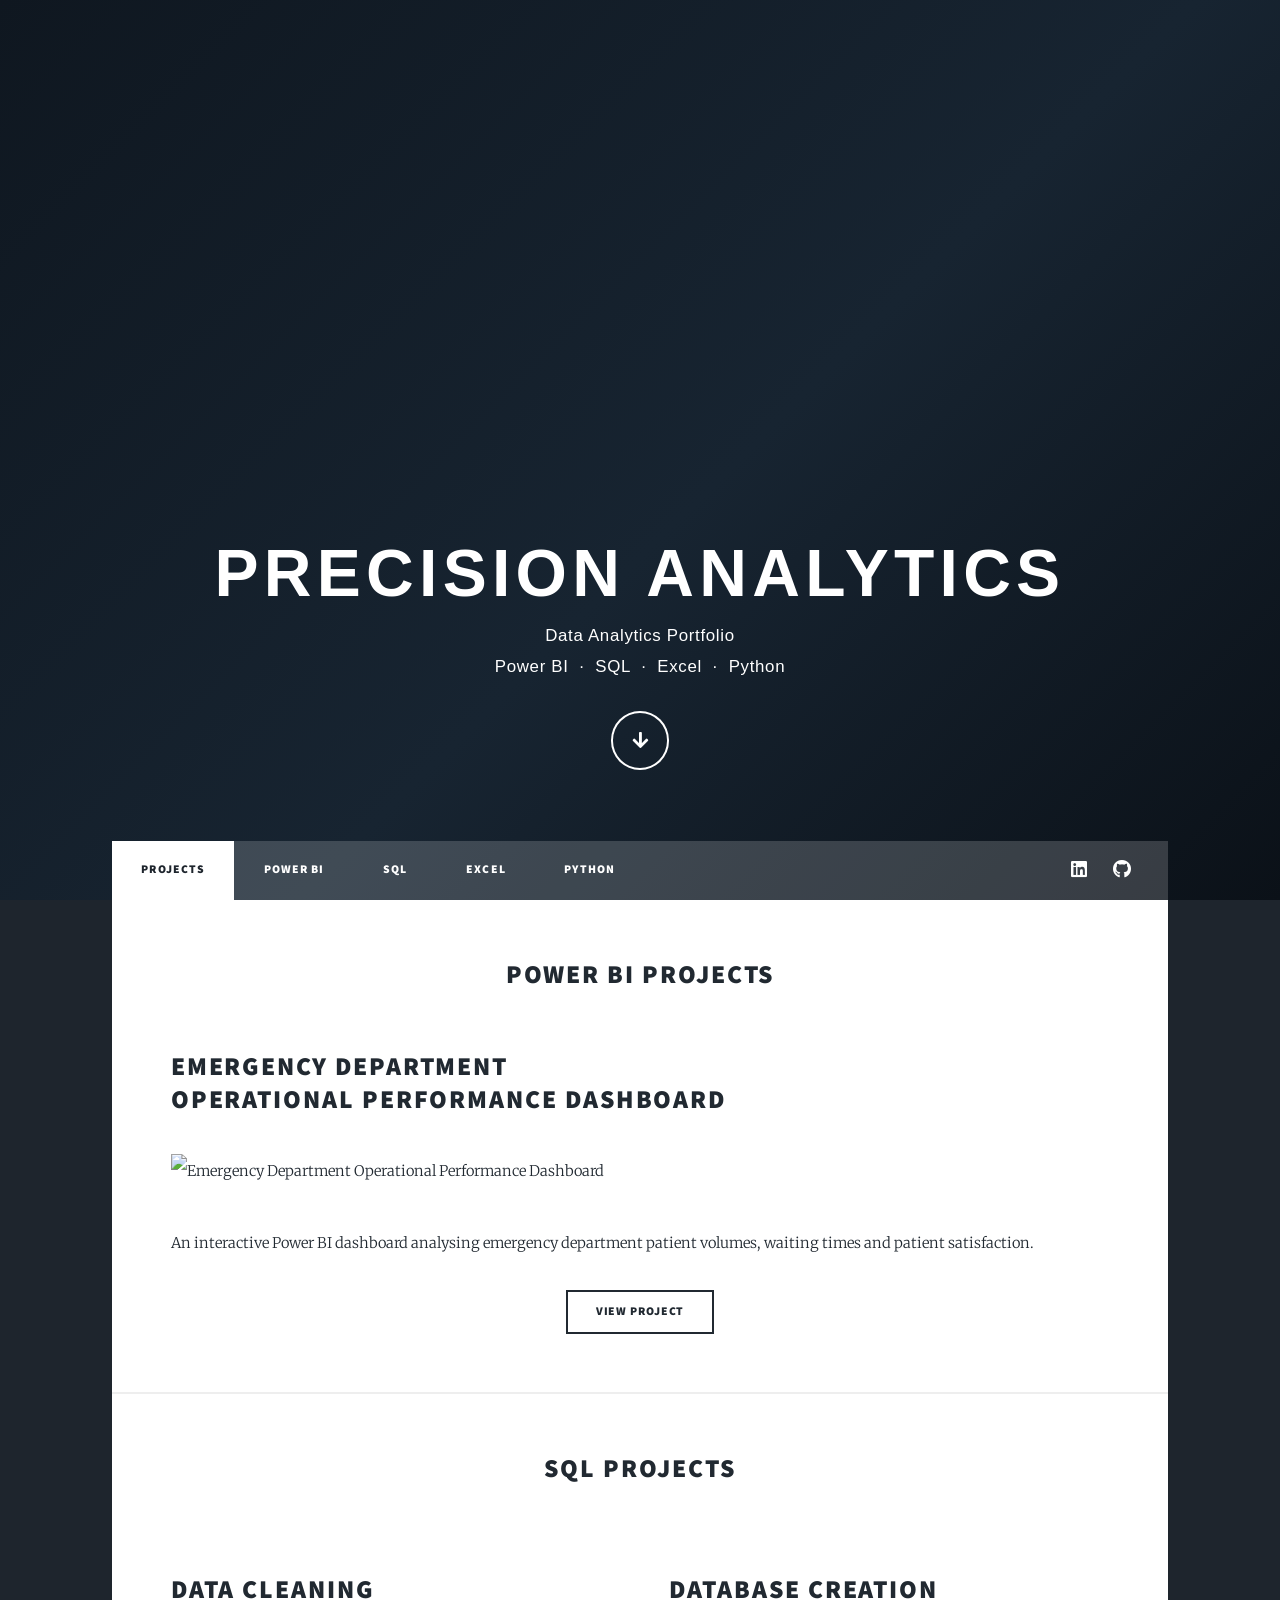
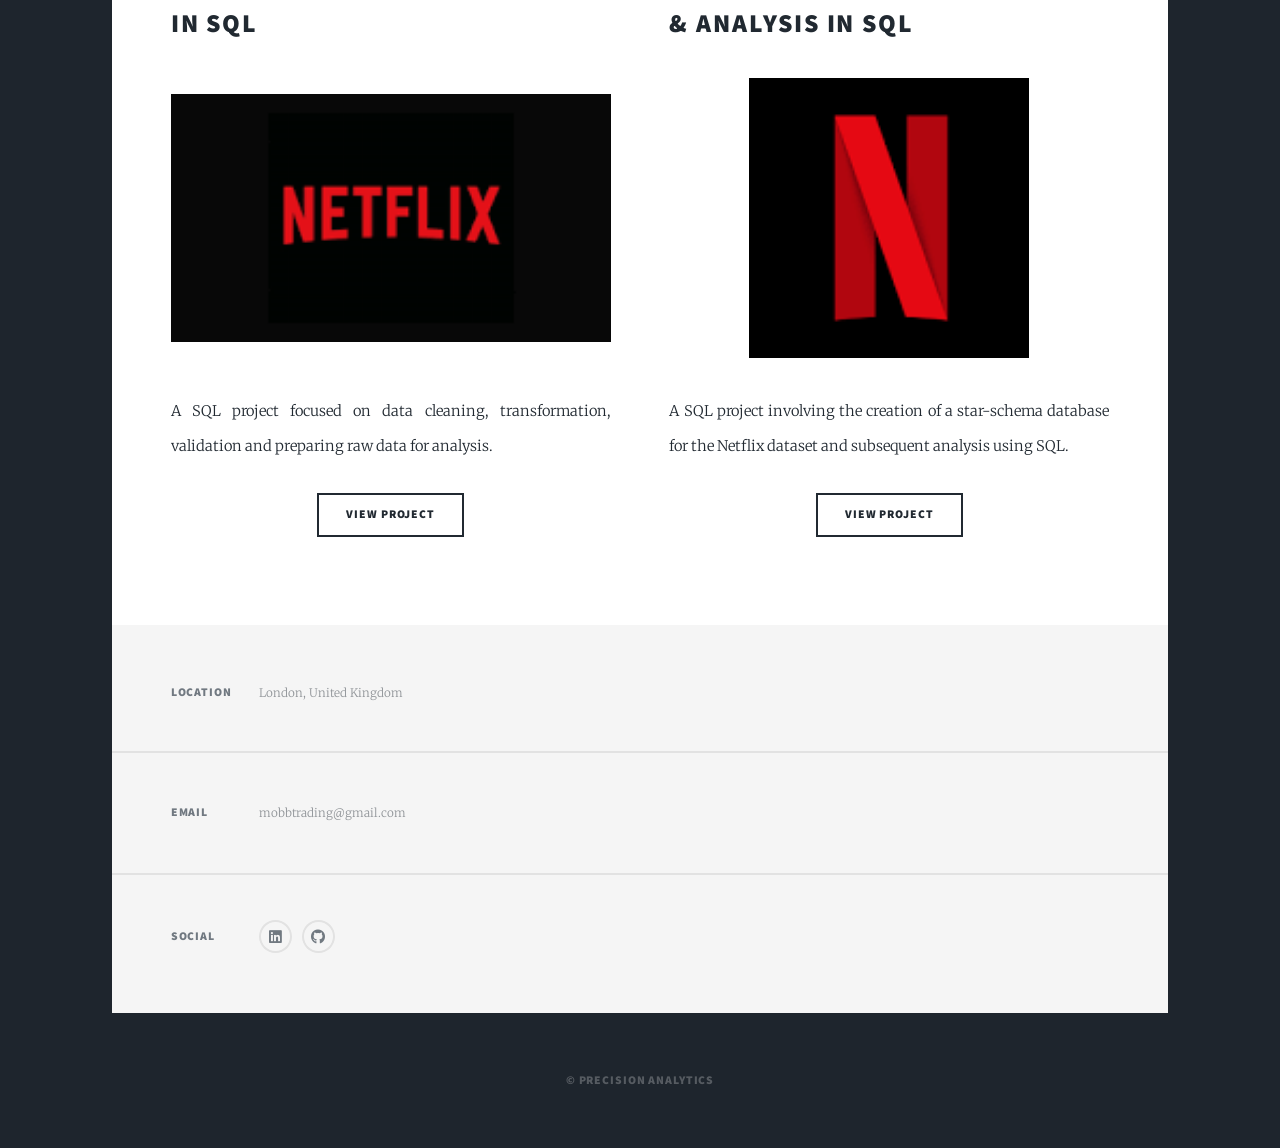
==== commit e4de68bc: "Update index.html Refine portfolio hero and header" ====
--- a/index.html
+++ b/index.html
@@ -28,17 +28,12 @@
 					
 					    <ul class="actions">
 					        <li>
-					            <a href="#header" class="button icon solid solo fa-arrow-down scrolly">
+					            <a href="#nav" class="button icon solid solo fa-arrow-down scrolly">
 					                Continue
 					            </a>
 					        </li>
 					    </ul>
 					</div>
-
-				<!-- Header -->
-					<header id="header">
-						<a href="index.html" class="logo">Ibrahim Oyeneye</a>
-					</header>
 
 				<!-- Nav -->
 					<nav id="nav">
--- a/assets/css/main.css
+++ b/assets/css/main.css
@@ -4725,3 +4725,29 @@
 	height: 280px;
 	object-fit: contain;
 }
+/* Precision Analytics hero */
+#intro h1 {
+	font-family: "Helvetica Neue", Arial, sans-serif;
+	font-size: 4.5rem;
+	font-weight: 700;
+	letter-spacing: 0.08em;
+	text-transform: uppercase;
+	margin-bottom: 1.25rem;
+}
+
+#intro p {
+	font-family: "Helvetica Neue", Arial, sans-serif;
+	font-size: 1.15rem;
+	font-weight: 400;
+	font-style: normal;
+	line-height: 1.8;
+	letter-spacing: 0.04em;
+}
+
+#intro p strong {
+	font-weight: 600;
+}
+/* Precision Analytics hero background */
+#intro {
+	background: linear-gradient(135deg, #0f1720 0%, #172431 55%, #0b1118 100%);
+}
